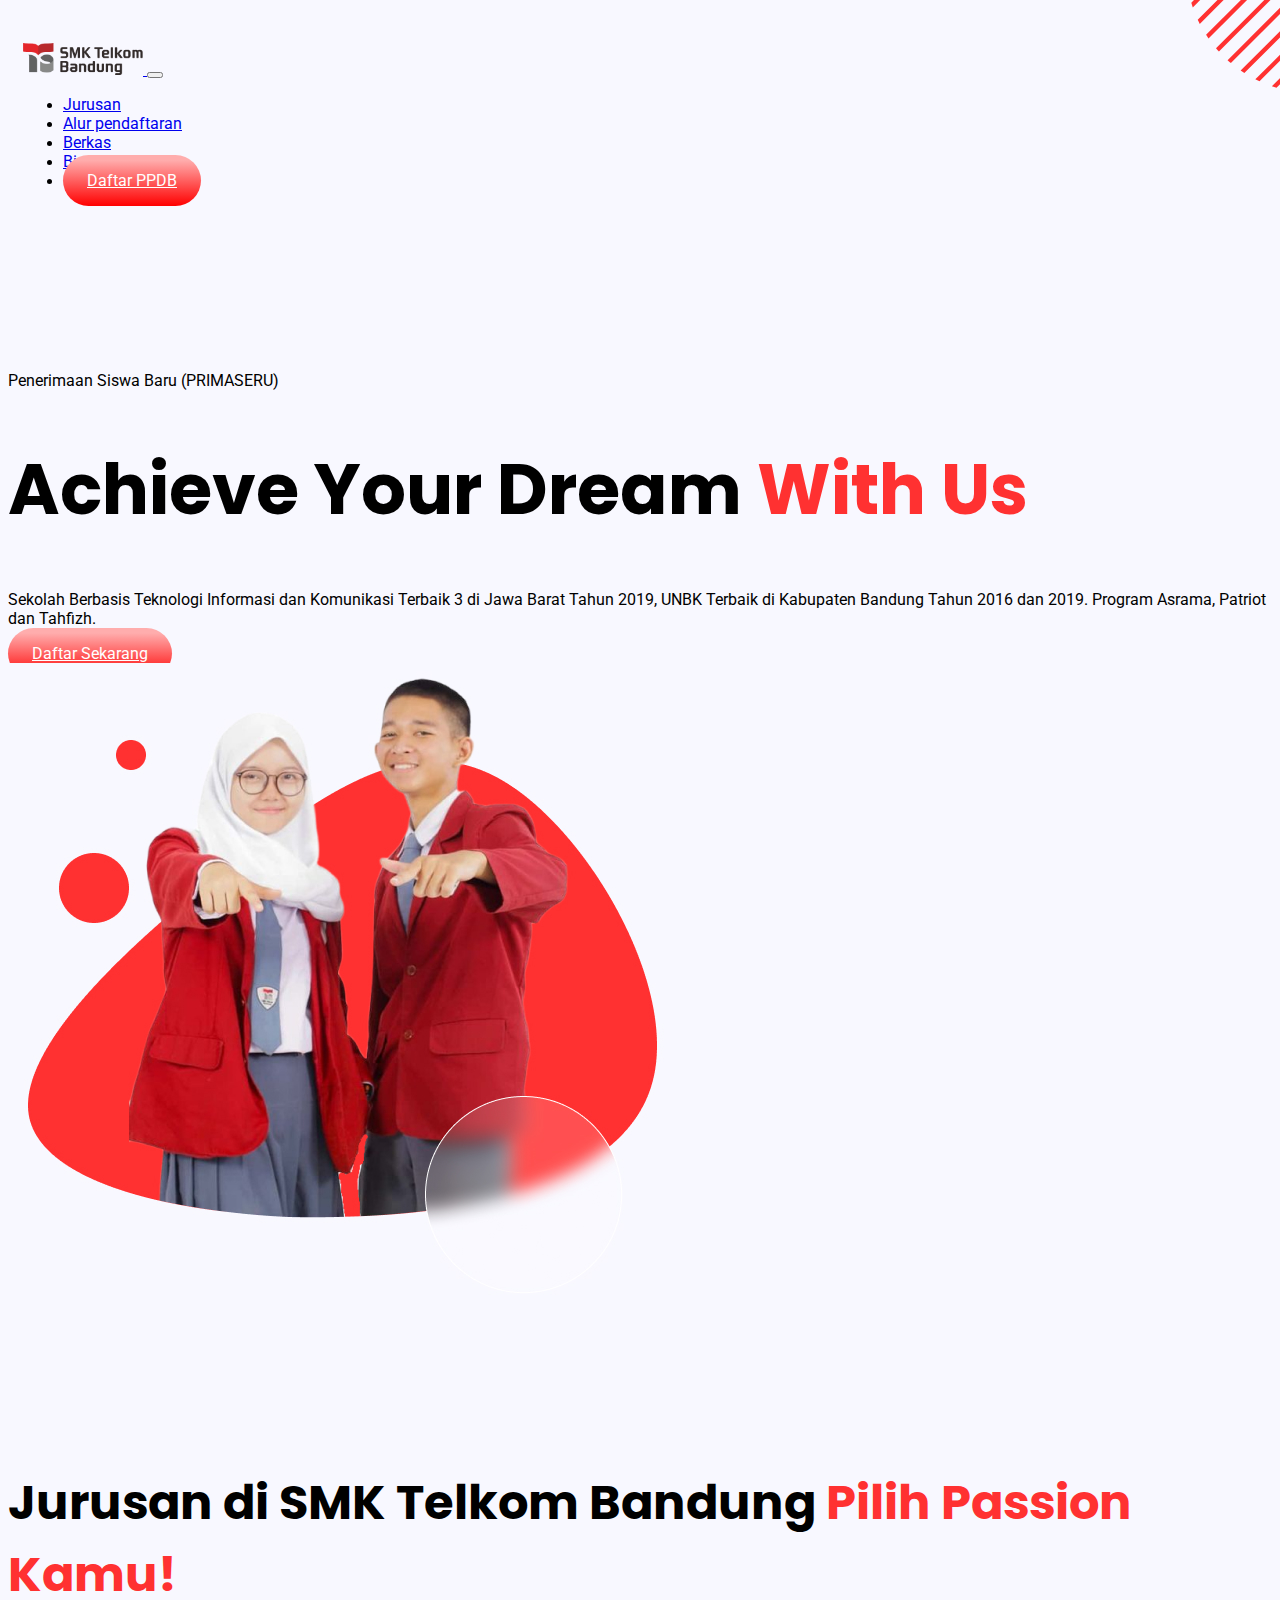
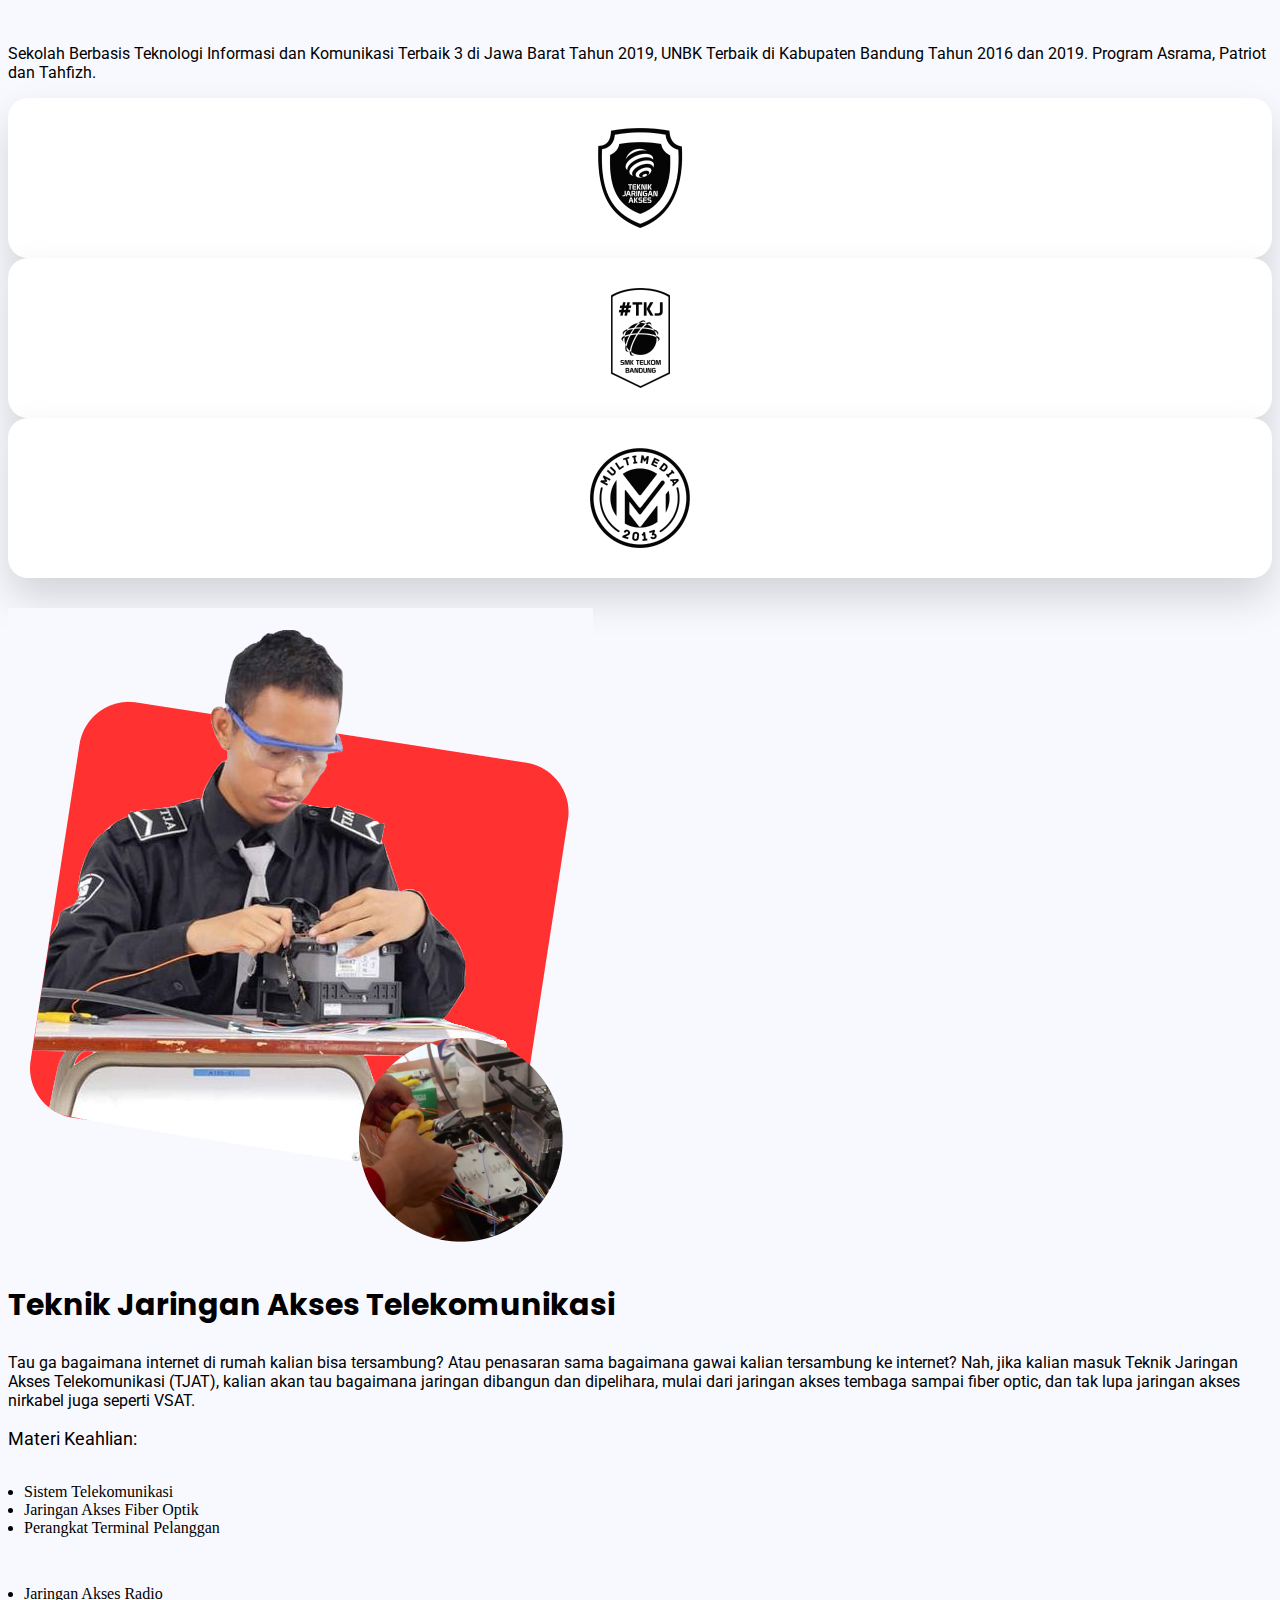
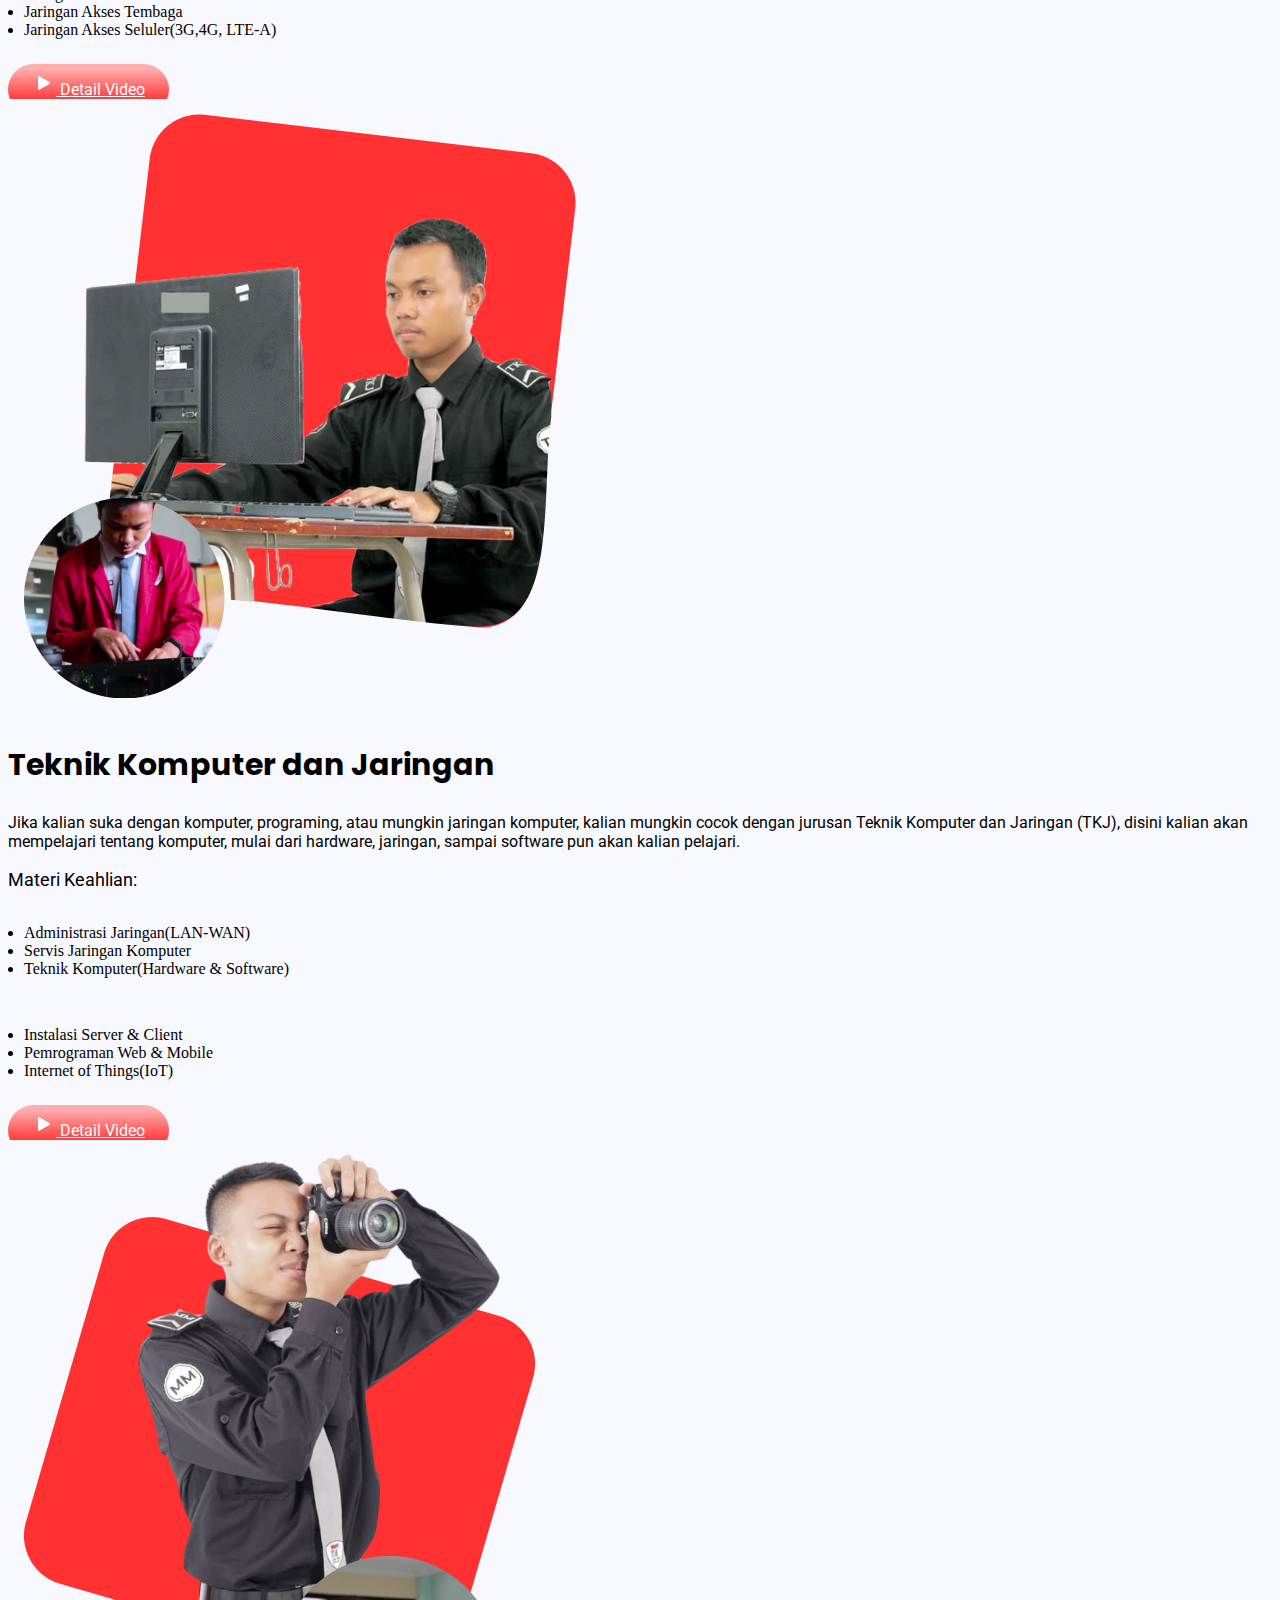
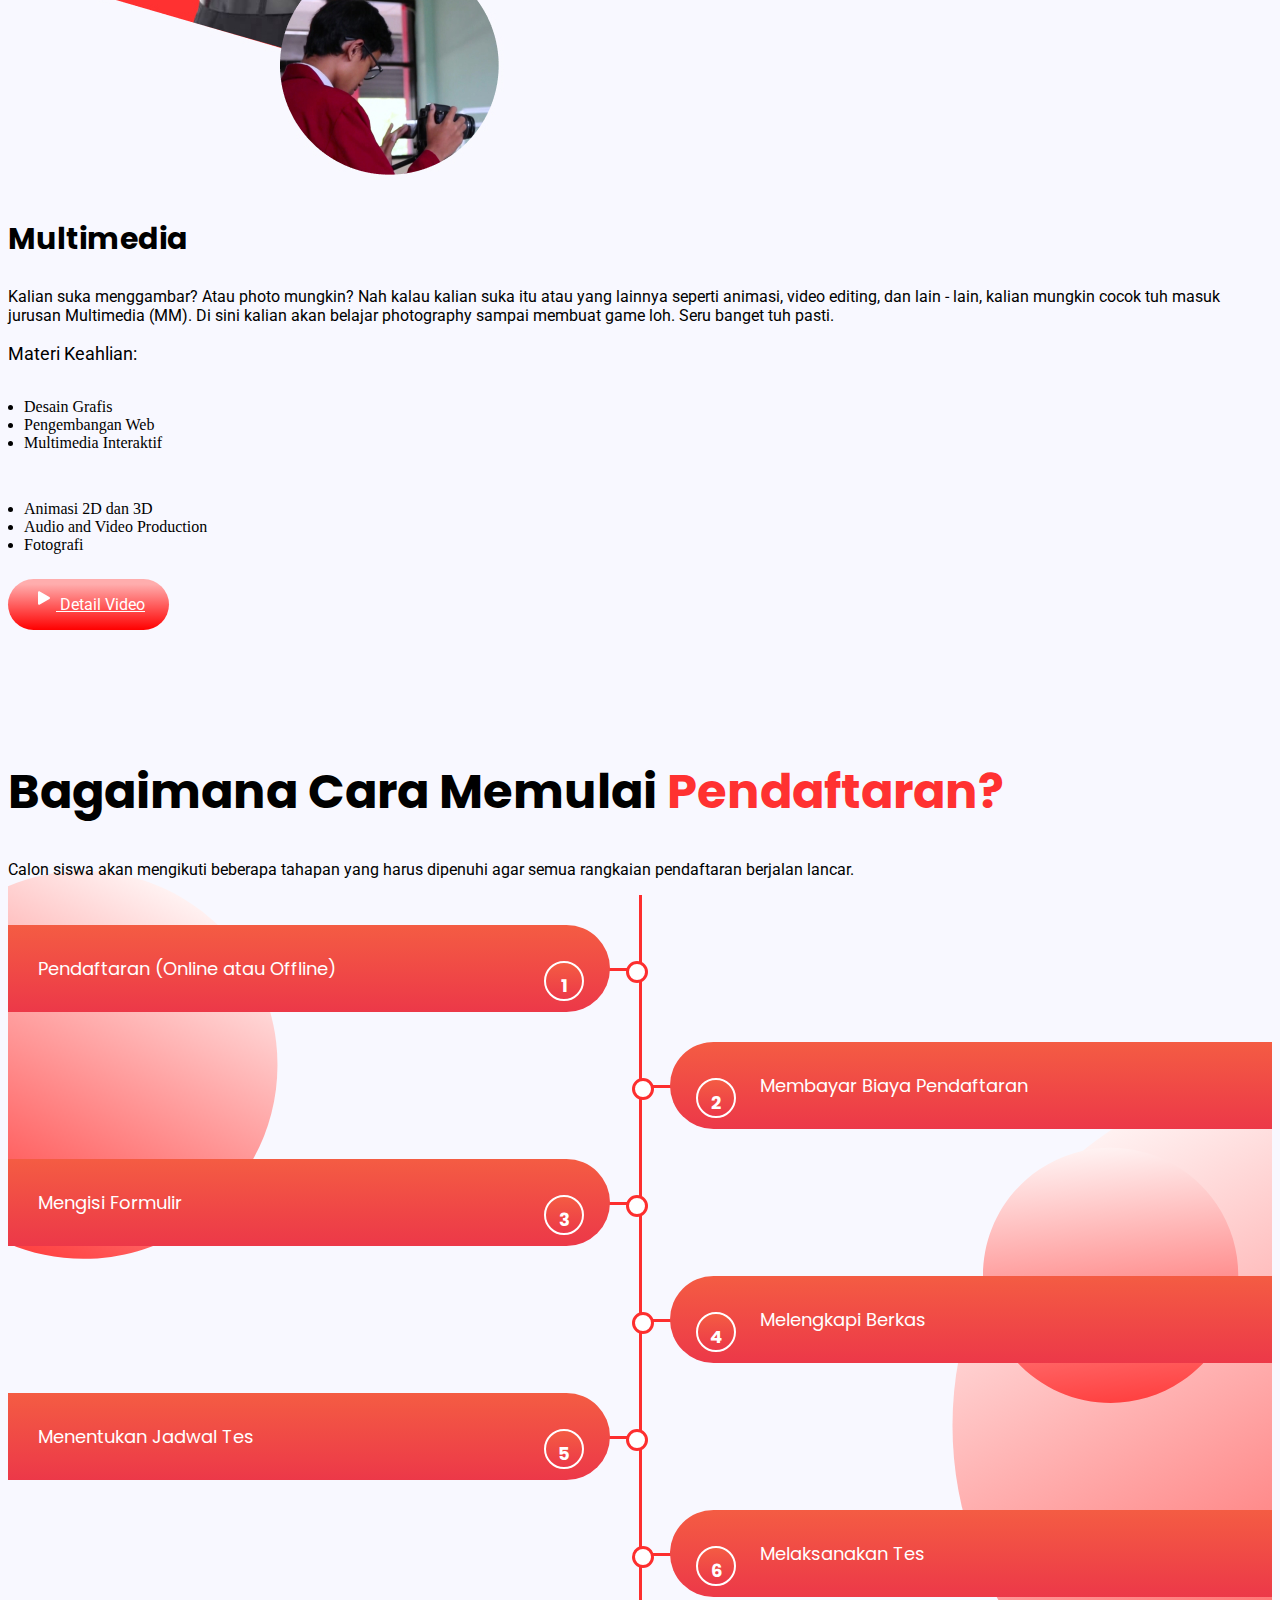
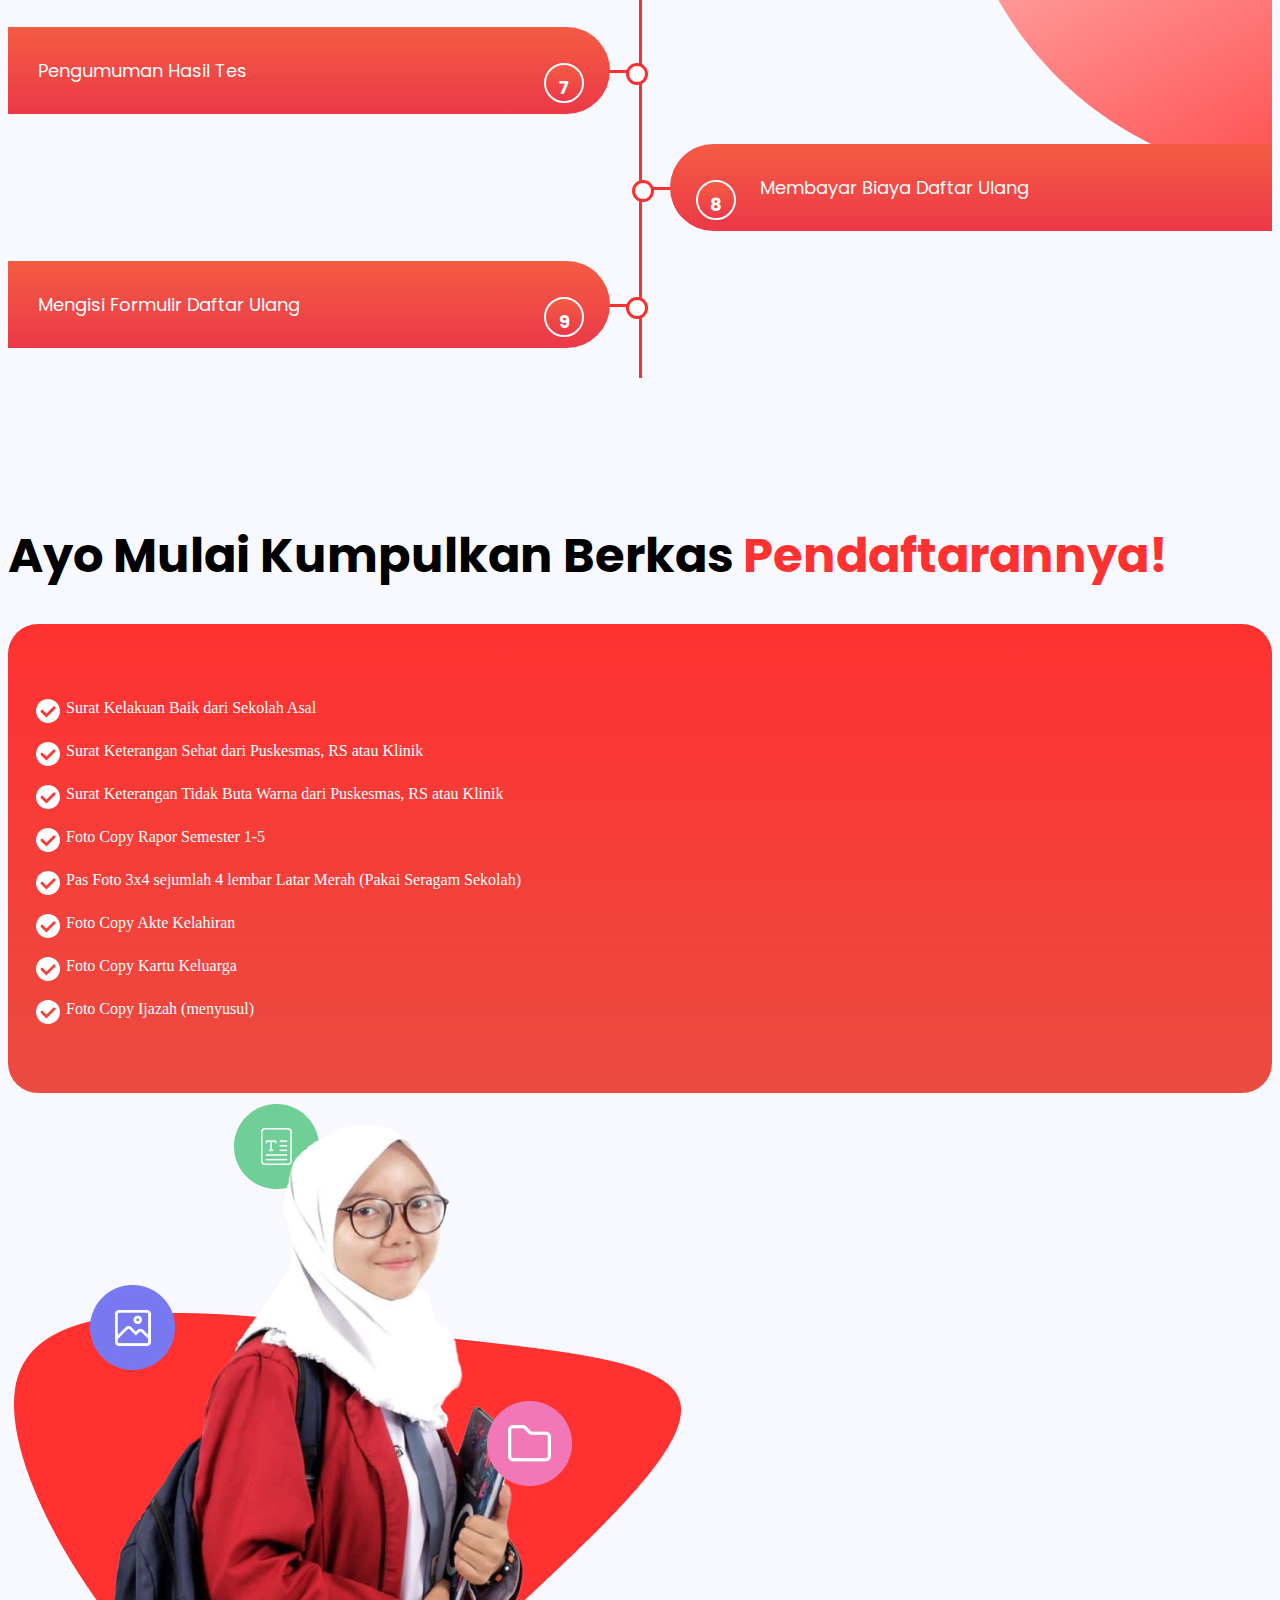
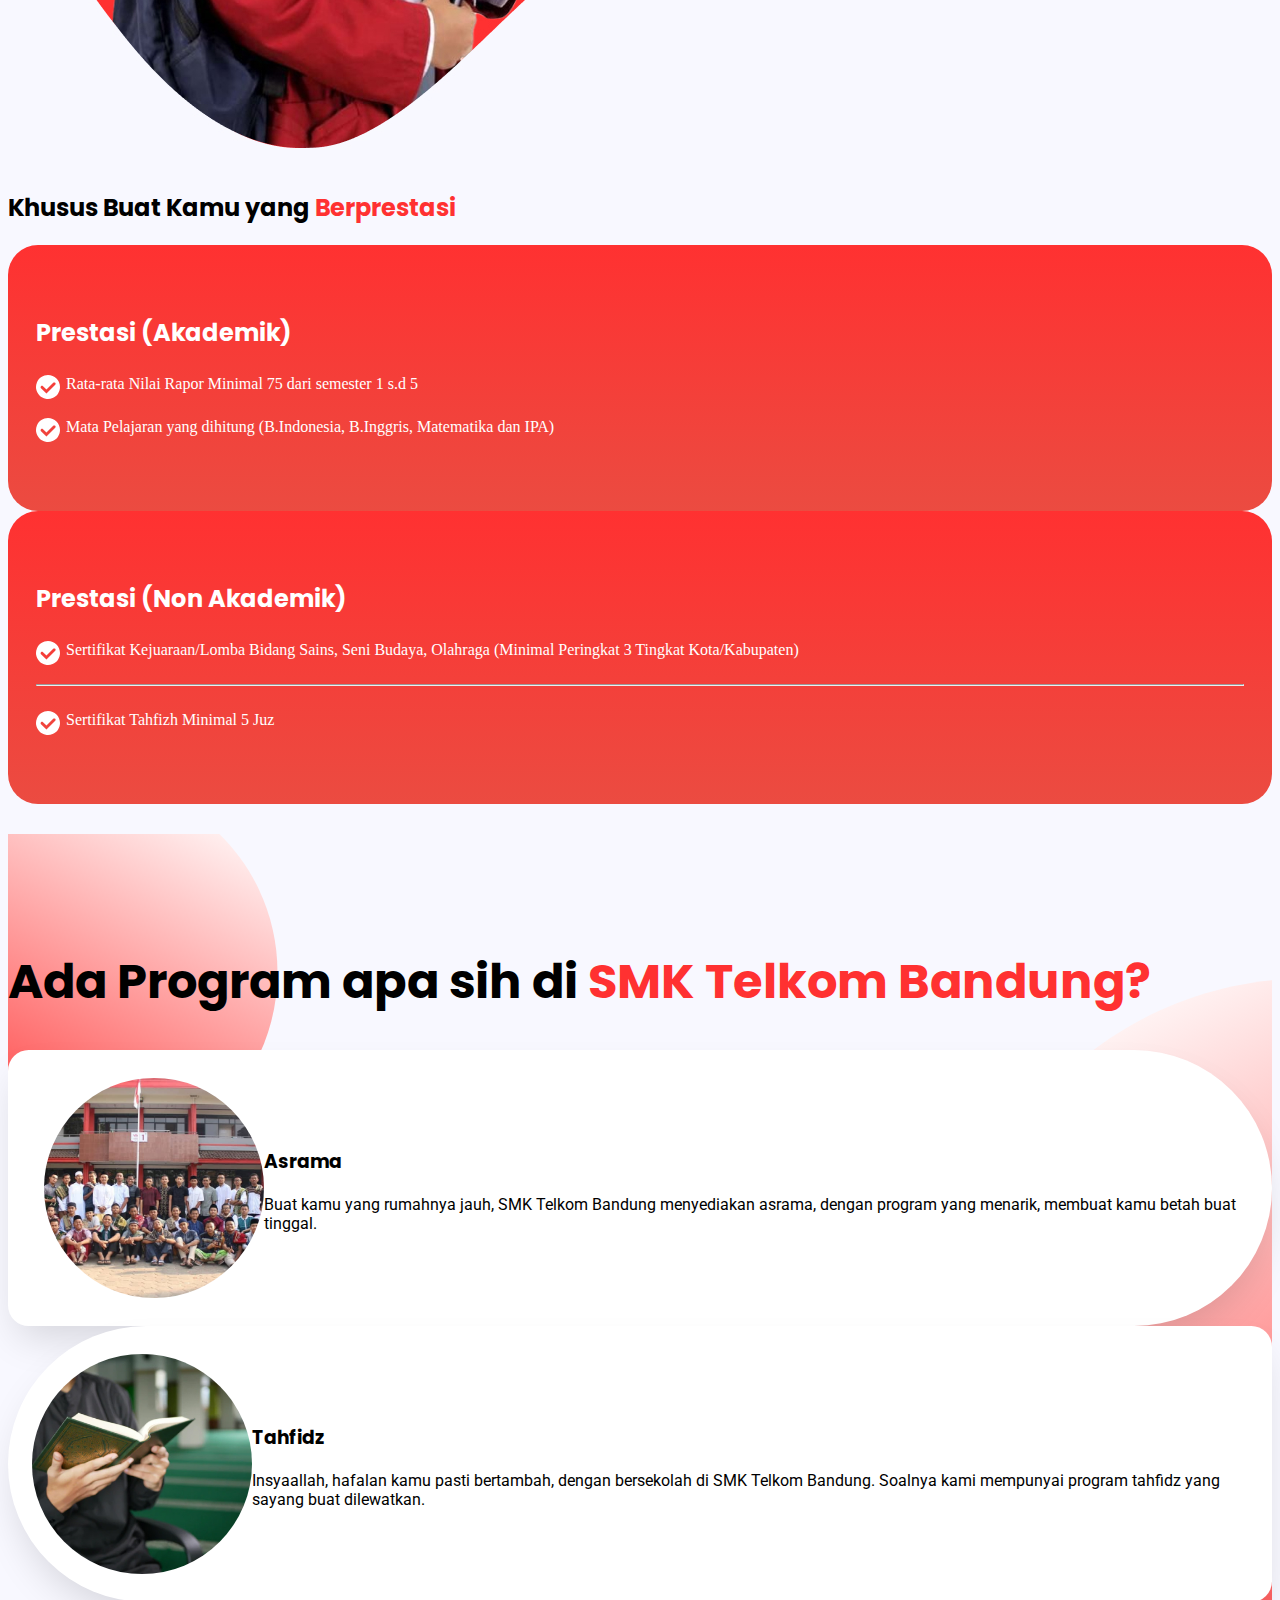
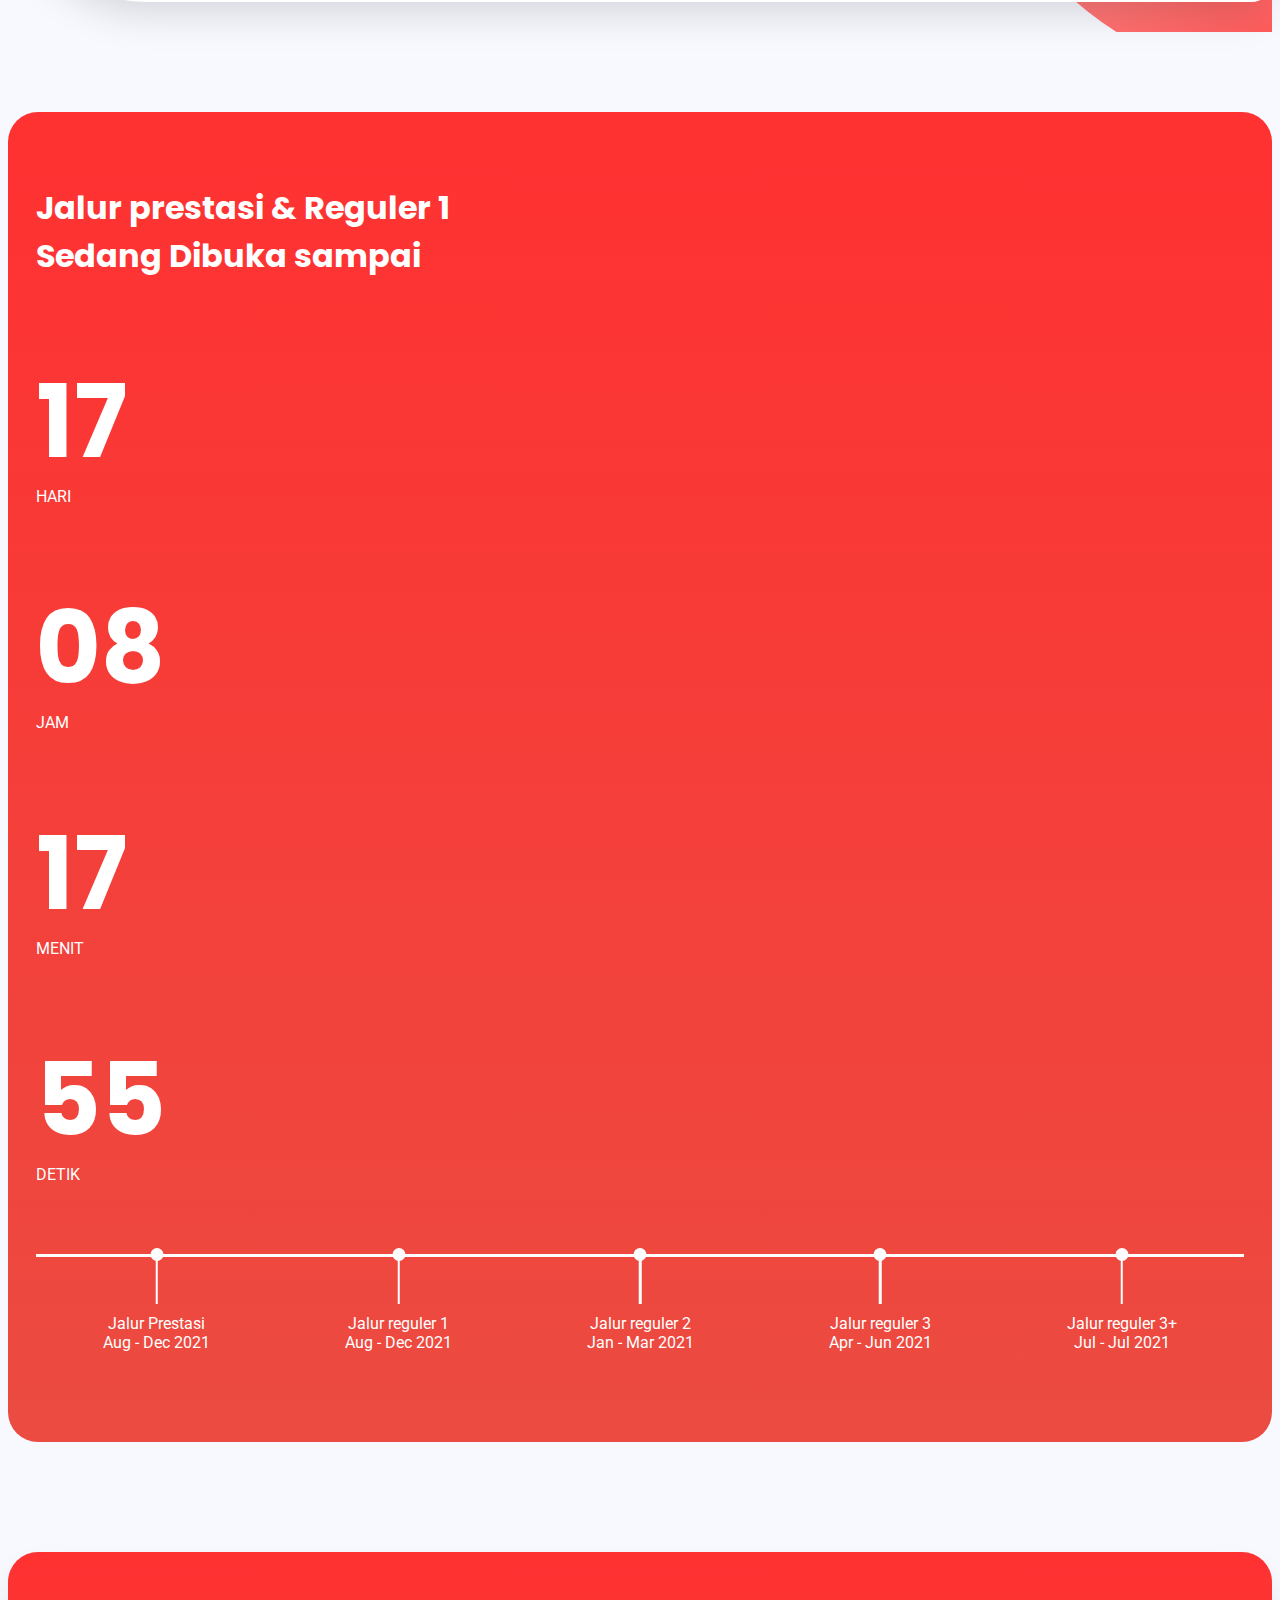
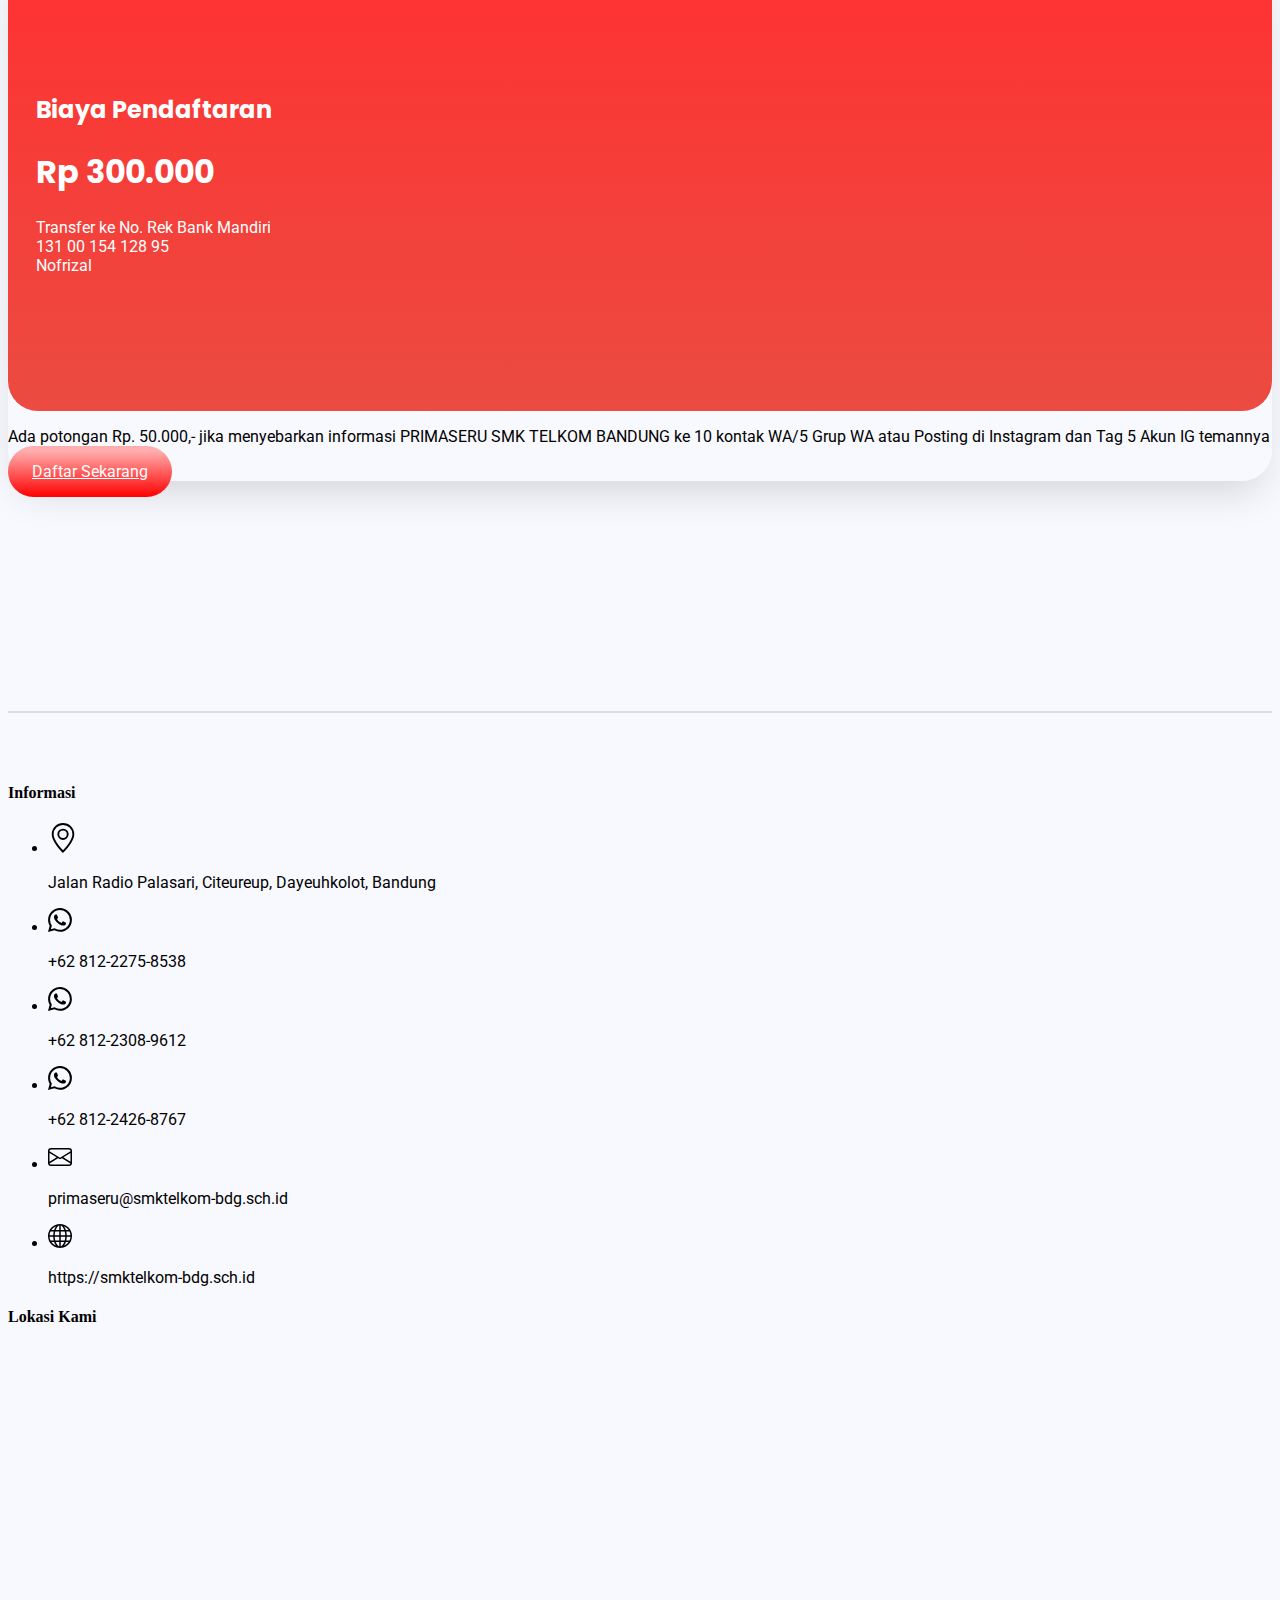
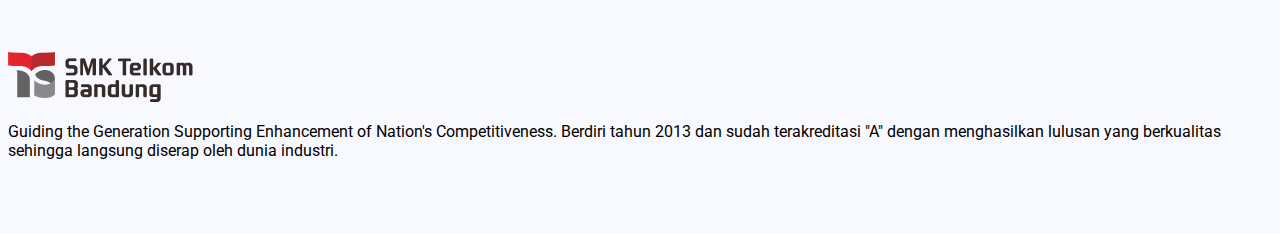
==== index.html @ 1e6db485 "First commit" ====
<!DOCTYPE html>
<html lang="en">
<head>
    <meta charset="UTF-8">
    <meta http-equiv="X-UA-Compatible" content="IE=edge">
    <meta name="viewport" content="width=device-width, initial-scale=1.0">
    <!-- CSS links -->
    <link rel="stylesheet" href="https://cdn.jsdelivr.net/npm/bootstrap@4.6.0/dist/css/bootstrap.min.css" integrity="sha384-B0vP5xmATw1+K9KRQjQERJvTumQW0nPEzvF6L/Z6nronJ3oUOFUFpCjEUQouq2+l" crossorigin="anonymous">
    <link rel="stylesheet" href="css/main.css">
    <link rel="stylesheet" href="css/index.css">
    <!-- Font links -->
    <link rel="preconnect" href="https://fonts.googleapis.com">
    <link rel="preconnect" href="https://fonts.gstatic.com" crossorigin>
    <link href="https://fonts.googleapis.com/css2?family=Poppins:wght@400;700&family=Roboto:wght@400;500;700&display=swap" rel="stylesheet">

    <title>PRIMASERU | SMK-TEL BDG</title>
</head>
<body>
    
    <!-- NAVBAR -->
    <nav class="navbar navbar-expand-lg navbar-light fixed-top">
        <div class="container">
            <a class="navbar-brand" href="#">
                <img src="images/logo.png" width="120" alt="">
            </a>
            <button class="navbar-toggler" type="button" data-toggle="collapse" data-target="#navbarNav" aria-controls="navbarNav" aria-expanded="false" aria-label="Toggle navigation">
                <span class="navbar-toggler-icon"></span>
            </button>
            <div class="collapse navbar-collapse" id="navbarNav">
                <ul class="navbar-nav ml-auto align-items-center">
                    <li class="nav-item">
                        <a class="nav-link" href="#section-2">Jurusan</a>
                    </li>
                    <li class="nav-item">
                        <a class="nav-link" href="#section-4">Alur pendaftaran</a>
                    </li>
                    <li class="nav-item">
                        <a class="nav-link" href="#section-5">Berkas</a>
                    </li>
                    <li class="nav-item">
                        <a class="nav-link" href="#section-8">Biaya</a>
                    </li>
                    <li class="nav-item">
                        <a class="nav-link my-btn-primary py-2 px-3 text-white" href="pendaftaran.html">Daftar PPDB</a>
                    </li>
                </ul>
            </div>
        </div>
    </nav>

    <!-- END NAVBAR -->
    <main>
        <!-- HERO -->
        <header class="hero">
            <div class="container">
                <div class="row justify-content-center align-items-center text-center text-lg-left">
                    <div class="col-lg-6 col-md-10">
                        <span>Penerimaan Siswa Baru (PRIMASERU)</span>
                        <h1 class="font-weight-bold">Achieve Your Dream <span class="red-text">With Us</span></h1>
                        <p class="mb-5 mt-3">Sekolah Berbasis Teknologi Informasi dan Komunikasi Terbaik 3 di Jawa Barat Tahun 2019, UNBK Terbaik di Kabupaten Bandung Tahun 2016 dan 2019. Program Asrama, Patriot dan Tahfizh.</p>
                        <a href="pendaftaran.html" class="my-btn-primary">Daftar Sekarang</a>
                    </div>
                    <div class="col-lg-6 col-md-10 mt-5 mt-lg-0">
                        <img class="w-100" src="images/hero-img.jpg" alt="">
                    </div>
                </div>
            </div>
        </header>
        <!-- END HERO -->
        <!-- SECTION 2 -->
        <section id="section-2">
            <div class="container">
                <div class="row justify-content-center align-items-end">
                    <div class="col-lg-6 col-md-10">
                        <h1 class="heading-section mb-3">Jurusan di SMK Telkom Bandung <span class="red-text">Pilih Passion Kamu!</span></h1>
                        <p  class="mb-5 mb-lg-0">Sekolah Berbasis Teknologi Informasi dan Komunikasi Terbaik 3 di Jawa Barat Tahun 2019, UNBK Terbaik di Kabupaten Bandung Tahun 2016 dan 2019. Program Asrama, Patriot dan Tahfizh.</p>
                    </div>

                    <div class="col-lg-6 col-md-10">
                        <div class="row">
                            <div class="col-4">
                                <div class="box-jurusan">
                                    <img src="images/logo-tjat.png" alt="">
                                </div>
                            </div>
                            <div class="col-4">
                                <div class="box-jurusan">
                                    <img src="images/logo-tkj.png" alt="">
                                </div>
                            </div>
                            <div class="col-4">
                                <div class="box-jurusan">
                                    <img src="images/logo-mm.png" alt="">
                                </div>
                            </div>
                        </div>
                    </div>
                </div>
            </div>
        </section>
        <!-- END SECTION 2 -->
        <!-- SECTION 3 -->
        <section id="section-3">
            <div class="container">

                <div class="row align-items-center my-5 py-5 my-lg-4 py-lg-4 justify-content-center">
                    <div class="col-lg-6 col-md-10 order-lg-2 mb-3">
                        <img src="images/tjat.jpg" class="w-100" alt="">
                    </div>
                    <div class="col-lg-6 col-md-10 order-lg-1">
                        <article>
                            <h2 class="font-weight-bold">Teknik Jaringan Akses Telekomunikasi</h2>
                            <p>Tau ga bagaimana internet di rumah kalian bisa tersambung? Atau penasaran sama bagaimana gawai kalian tersambung ke internet? Nah, jika kalian masuk Teknik Jaringan Akses Telekomunikasi (TJAT), kalian akan tau bagaimana jaringan dibangun dan dipelihara, mulai dari jaringan akses tembaga sampai fiber optic, dan tak lupa jaringan akses nirkabel juga seperti VSAT.</p>
                            <p class="fs-md">Materi Keahlian:</p>
                            <div class="d-flex mb-4 flex-column flex-md-row justify-content-between">
                                <ul class="mb-0 py-0">
                                    <li>Sistem Telekomunikasi</li>
                                    <li>Jaringan Akses Fiber Optik</li>
                                    <li>Perangkat Terminal Pelanggan</li>
                                </ul>
                                <ul class="pt-0">
                                    <li>Jaringan Akses Radio</li>
                                    <li>Jaringan Akses Tembaga</li>
                                    <li>Jaringan Akses Seluler(3G,4G, LTE-A)</li>
                                </ul>
                            </div>
                            <a href="#" class="my-btn-primary ">
                                <svg xmlns="http://www.w3.org/2000/svg" width="24" height="24" fill="currentColor" class="bi bi-play-fill" viewBox="0 0 16 16">
                                    <path d="m11.596 8.697-6.363 3.692c-.54.313-1.233-.066-1.233-.697V4.308c0-.63.692-1.01 1.233-.696l6.363 3.692a.802.802 0 0 1 0 1.393z"/>
                                </svg>
                                Detail Video
                            </a>
                        </article>
                    </div>
                </div>

                <div class="row align-items-center my-5 py-5 my-lg-4 py-lg-4 my-lg- justify-content-center">
                    <div class="col-lg-6 col-md-10 mb-3">
                        <img src="images/tkj.jpg" class="w-100" alt="">
                    </div>
                    <div class="col-lg-6 col-md-10">
                        <article>
                            <h2 class="font-weight-bold">Teknik Komputer dan Jaringan</h2>
                            <p>Jika kalian suka dengan komputer, programing, atau mungkin jaringan komputer, kalian mungkin cocok dengan jurusan Teknik Komputer dan Jaringan (TKJ), disini kalian akan mempelajari tentang komputer, mulai dari hardware, jaringan, sampai software pun akan kalian pelajari.</p>
                            <p class="fs-md">Materi Keahlian:</p>
                            <div class="d-flex mb-4 flex-column flex-md-row justify-content-between">
                                <ul class="mb-0 py-0">
                                    <li>Administrasi Jaringan(LAN-WAN)</li>
                                    <li>Servis Jaringan Komputer</li>
                                    <li>Teknik Komputer(Hardware & Software)</li>
                                </ul>
                                <ul class="pt-0">
                                    <li>Instalasi Server & Client</li>
                                    <li>Pemrograman Web & Mobile</li>
                                    <li>Internet of Things(IoT)</li>
                                </ul>
                            </div>
                            <a href="#" class="my-btn-primary ">
                                <svg xmlns="http://www.w3.org/2000/svg" width="24" height="24" fill="currentColor" class="bi bi-play-fill" viewBox="0 0 16 16">
                                    <path d="m11.596 8.697-6.363 3.692c-.54.313-1.233-.066-1.233-.697V4.308c0-.63.692-1.01 1.233-.696l6.363 3.692a.802.802 0 0 1 0 1.393z"/>
                                </svg>
                                Detail Video
                            </a>
                        </article>
                    </div>
                </div>

                <div class="row align-items-center my-5 py-5 my-lg-4 py-lg-4 my-lg- justify-content-center">
                    <div class="col-lg-6 col-md-10 order-lg-2 mb-3">
                        <img src="images/multimedia.jpg" class="w-100" alt="">
                    </div>
                    <div class="col-lg-6 col-md-10 order-lg-1">
                        <article>
                            <h2 class="font-weight-bold">Multimedia</h2>
                            <p>Kalian suka menggambar? Atau photo mungkin? Nah kalau kalian suka itu atau yang lainnya seperti animasi, video editing, dan lain - lain, kalian mungkin cocok tuh masuk jurusan Multimedia (MM). Di sini kalian akan belajar photography sampai membuat game loh. Seru banget tuh pasti.</p>
                            <p class="fs-md">Materi Keahlian:</p>
                            <div class="d-flex mb-4 flex-column flex-md-row justify-content-between">
                                <ul class="mb-0 py-0">
                                    <li>Desain Grafis</li>
                                    <li>Pengembangan Web</li>
                                    <li>Multimedia Interaktif</li>
                                </ul>
                                <ul class="pt-0">
                                    <li>Animasi 2D dan 3D</li>
                                    <li>Audio and Video Production</li>
                                    <li>Fotografi</li>
                                </ul>
                            </div>
                            <a href="#" class="my-btn-primary ">
                                <svg xmlns="http://www.w3.org/2000/svg" width="24" height="24" fill="currentColor" class="bi bi-play-fill" viewBox="0 0 16 16">
                                    <path d="m11.596 8.697-6.363 3.692c-.54.313-1.233-.066-1.233-.697V4.308c0-.63.692-1.01 1.233-.696l6.363 3.692a.802.802 0 0 1 0 1.393z"/>
                                </svg>
                                Detail Video
                            </a>
                        </article>
                    </div>
                </div>
            </div>
        </section>
        <!-- END SECTION 3 -->

        <!-- SECTION 4 -->
        <section id="section-4">
            <div class="container">
                <div class="row">
                    <div class="col-lg-6 col-md-10 mx-auto mx-lg-0">
                        <h1 class="heading-section mb-3">Bagaimana Cara  Memulai <span class="red-text">Pendaftaran?</span></h1>
                        <p class="mb-5">Calon siswa akan mengikuti beberapa tahapan yang harus dipenuhi agar semua rangkaian pendaftaran berjalan lancar.</p>
                    </div>
                </div>

                <div class="row justify-content-center">
                    <div class="col-lg-12 col-12">
                        <div class="timeline">
                            <div class="container-tl left">
                                <h1 class="icon">1</h1>
                                <div class="content">
                                <h2>Pendaftaran (Online atau Offline)</h2>
                                </div>
                            </div>
                            <div class="container-tl right">
                                <h1 class="icon">2</h1>
                                <div class="content">
                                    <h2>Membayar Biaya Pendaftaran</h2>
                                </div>
                            </div>
                            <div class="container-tl left">
                                <h1 class="icon">3</h1>
                                <div class="content">
                                <h2>Mengisi Formulir</h2>
                                </div>
                            </div>
                            <div class="container-tl right">
                                <h1 class="icon">4</h1>
                                <div class="content">
                                    <h2>Melengkapi Berkas</h2>
                                </div>
                            </div>
                            <div class="container-tl left">
                                <h1 class="icon">5</h1>
                                <div class="content">
                                <h2>Menentukan Jadwal Tes</h2>
                                </div>
                            </div>
                            <div class="container-tl right">
                                <h1 class="icon">6</h1>
                                <div class="content">
                                    <h2>Melaksanakan Tes</h2>
                                </div>
                            </div>
                            <div class="container-tl left">
                                <h1 class="icon">7</h1>
                                <div class="content">
                                <h2>Pengumuman Hasil Tes</h2>
                                </div>
                            </div>
                            <div class="container-tl right">
                                <h1 class="icon">8</h1>
                                <div class="content">
                                    <h2>Membayar Biaya Daftar Ulang</h2>
                                </div>
                            </div>
                            <div class="container-tl left">
                                <h1 class="icon">9</h1>
                                <div class="content">
                                    <h2>Mengisi Formulir Daftar Ulang</h2>
                                </div>
                            </div>
                        </div>
                    </div>
                </div>
            </div>
        </section>
        <!-- END SECTION 4 -->
        <!-- SECTION 5 -->
        <section id="section-5">
            <div class="container">
                <div class="row ">
                    <div class="col-lg-7 col-md-10 mx-auto mx-lg-0">
                        <h1 class="heading-section mb-5">Ayo Mulai Kumpulkan Berkas <span class="red-text">Pendaftarannya!</span></h1>
                    </div>
                </div>
                <div class="row justify-content-center align-items-center">
                    <div class="col-lg-5 col-md-10">
                        <div class="card-berkas card-red-gradient">
                            <ul>
                                <li>Surat Kelakuan Baik dari Sekolah Asal</li>
                                <li>Surat Keterangan Sehat dari Puskesmas, RS atau Klinik</li>
                                <li>Surat Keterangan Tidak Buta Warna dari Puskesmas, RS atau Klinik</li>
                                <li>Foto Copy Rapor Semester 1-5</li>
                                <li>Pas Foto 3x4 sejumlah 4 lembar Latar Merah (Pakai Seragam Sekolah)</li>
                                <li>Foto Copy Akte Kelahiran</li>
                                <li>Foto Copy Kartu Keluarga</li>
                                <li>Foto Copy Ijazah (menyusul)</li>
                            </ul>
                        </div>
                    </div>
                    <div class="col-lg-7 col-md-10 pl-lg-5 d-none d-lg-block">
                        <img src="images/berkas-section.jpg" class="w-100" alt="">
                    </div>
                </div>

                <div class="row mt-5 pt-5 mb-4">
                    <div class="col-lg-6 col-md-10 mx-auto mx-lg-0">
                        <h2 class="font-weight-bold mb-5">Khusus Buat Kamu yang <span class="red-text">Berprestasi</span></h2>
                    </div>
                </div>
                <div class="row align-self-stretch justify-content-center position-relative">
                    <img src="images/pattern-3.svg" class="pattern-section-5" alt="">
                    <div class="col-lg-6 col-md-10 mb-4 mb-lg-0 ">
                        <div class="card-berkas card-red-gradient">
                            <h2>Prestasi (Akademik)</h2>
                            <ul>
                                <li>Rata-rata Nilai Rapor Minimal 75 dari semester 1 s.d 5</li>
                                <li>Mata Pelajaran yang dihitung (B.Indonesia, B.Inggris, Matematika dan IPA)</li>
                            </ul>
                        </div>
                    </div>
                    <div class="col-lg-6 col-md-10">
                        <div class="card-berkas card-red-gradient">
                            <h2>Prestasi (Non Akademik)</h2>
                            <ul>
                                <li>Sertifikat Kejuaraan/Lomba Bidang Sains, Seni Budaya, Olahraga (Minimal Peringkat 3 Tingkat Kota/Kabupaten)</li>
                                <hr>
                                <li>Sertifikat Tahfizh Minimal 5 Juz</li>
                            </ul>
                        </div>
                    </div>
                </div>
            </div>
        </section>
        <!-- END SECTION 5 -->

        <!-- SECTION 6 -->
        <section id="section-6">
            <div class="container">
                <div class="row ">
                    <div class="col-lg-6 col-md-10 mx-auto mx-lg-0">
                        <h1 class="heading-section">Ada Program apa sih di <span class="red-text">SMK Telkom Bandung?</span></h1>
                    </div>
                </div>
                <div class="row ">
                    <div class="col-lg-8 col-md-12">
                        <div class="card-program my-4">
                            <img src="images/asrama.jpg" class="mb-4 mb-md-0 order-md-2" alt="">
                            <div class="pr-4">
                                <h3 class="font-weight-bold order-md-1">Asrama</h3>
                                <p>Buat kamu yang rumahnya jauh, SMK Telkom Bandung menyediakan asrama, dengan program yang menarik, membuat kamu betah buat tinggal.</p>
                            </div>
                        </div>
                    </div>

                    <div class="col-lg-8 col-md-12 ml-auto">
                        <div class="card-program my-4 right">
                            <img src="images/tahfidz.jpg" class="mb-4 mb-md-0" alt="">
                            <div class="pl-4">
                                <h3 class="font-weight-bold">Tahfidz</h3>
                                <p>Insyaallah, hafalan kamu pasti bertambah, dengan bersekolah di SMK Telkom Bandung. Soalnya kami mempunyai program tahfidz yang sayang buat dilewatkan.</p>
                            </div>
                        </div>
                    </div>
                </div>
            </div>
        </section>
        <!-- END SECTION 6 -->

        <!-- END SECTION 7 -->
        <section id="section-7">
            <div class="container">
                <div class="row justify-content-center">
                    <div class="col-12">
                        <div class="card-red-gradient box-countdown text-center">
                            <h1 class="font-weight-bold mb-5">Jalur prestasi & Reguler 1 <br> Sedang Dibuka sampai</h1>
                            <div class="countdown d-flex justify-content-center">
                                <div class="flex mx-3 mx-md-4 text-center">
                                    <h1 class="mb-1">17</h1>
                                    <span>HARI</span>
                                </div>
                                <div class="flex mx-3 mx-md-4 text-center">
                                    <h1 class="mb-1">08</h1>
                                    <span>JAM</span>
                                </div>
                                <div class="flex mx-3 mx-md-4 text-center">
                                    <h1 class="mb-1">17</h1>
                                    <span>MENIT</span>
                                </div>
                                <div class="flex mx-3 mx-md-4 text-center">
                                    <h1 class="mb-1">55</h1>
                                    <span>DETIK</span>
                                </div>
                            </div>
                            <!-- Jadwal pendaftaran -->
                            <div class="timeline-hr">
                                <div class="container-tl-hr">
                                    
                                    <div class="content">
                                        <p>Jalur Prestasi</p>
                                        <p>Aug - Dec 2021</p>
                                    </div>
                                </div>
                                <div class="container-tl-hr">
                                    
                                    <div class="content">
                                        <p>Jalur reguler 1</p>
                                        <p>Aug - Dec 2021</p>
                                    </div>
                                </div>
                                <div class="container-tl-hr">
                                    
                                    <div class="content">
                                        <p>Jalur reguler 2</p>
                                        <p>Jan - Mar 2021</p>
                                    </div>
                                </div>
                                <div class="container-tl-hr">
                                    
                                    <div class="content">
                                        <p>Jalur reguler 3</p>
                                        <p>Apr - Jun 2021</p>
                                    </div>
                                </div>
                                <div class="container-tl-hr">
                                    
                                    <div class="content">
                                        <p>Jalur reguler 3+</p>
                                        <p>Jul - Jul 2021</p>
                                    </div>
                                </div>
                            </div>
                        </div>
                    </div>
                </div>
            </div>
        </section>
        <!-- END SECTION 7 -->
        <!-- SECTION 8 -->
        <section id="section-8">
            <div class="container">
                <div class="row justify-content-center">
                    <div class="col-lg-10 col-md-12 p-4 bg-white wrapper-biaya">
                        <div class="row align-items-center">
                            <div class="col-md-6">
                                <div class="card-red-gradient text-center card-biaya">
                                    <h2 class="font-weight-bold">Biaya Pendaftaran</h2>
                                    <h1 class="font-weight-bold mb-4">Rp 300.000</h1>
                                    <p>Transfer ke No. Rek Bank Mandiri <br> 131 00 154 128 95 <br> Nofrizal</p>
                                </div>
                            </div>
                            <div class="col-md-6 text-center py-5">
                                <p class="mb-4">Ada potongan Rp. 50.000,- jika menyebarkan informasi PRIMASERU SMK TELKOM BANDUNG ke 10 kontak WA/5 Grup WA atau Posting di Instagram dan Tag 5 Akun IG temannya</p>
                                <a href="pendaftaran.html" class="my-btn-primary">Daftar Sekarang</a>
                            </div>
                        </div>
                    </div>
                </div>
            </div>
        </section>
        <!-- END SECTION 8 -->
    </main>
    <footer>
        <div class="container">
            <div class="row">
                <div class="col-lg-4 col-md-6 mb-4 mb-md-0 order-lg-2">
                    <h4>Informasi</h4>
                    <ul class="p-0">
                        <li class="d-flex my-3">
                            <svg xmlns="http://www.w3.org/2000/svg" width="30" height="30" fill="currentColor" class="bi bi-geo-alt" viewBox="0 0 16 16">
                                <path d="M12.166 8.94c-.524 1.062-1.234 2.12-1.96 3.07A31.493 31.493 0 0 1 8 14.58a31.481 31.481 0 0 1-2.206-2.57c-.726-.95-1.436-2.008-1.96-3.07C3.304 7.867 3 6.862 3 6a5 5 0 0 1 10 0c0 .862-.305 1.867-.834 2.94zM8 16s6-5.686 6-10A6 6 0 0 0 2 6c0 4.314 6 10 6 10z"/>
                                <path d="M8 8a2 2 0 1 1 0-4 2 2 0 0 1 0 4zm0 1a3 3 0 1 0 0-6 3 3 0 0 0 0 6z"/>
                            </svg>
                            <p class="pl-2 m-0">Jalan Radio Palasari, Citeureup, Dayeuhkolot, Bandung</p>
                        </li>
                        <li class="d-flex my-3">
                            <svg xmlns="http://www.w3.org/2000/svg" width="24" height="24" fill="currentColor" class="bi bi-whatsapp" viewBox="0 0 16 16">
                                <path d="M13.601 2.326A7.854 7.854 0 0 0 7.994 0C3.627 0 .068 3.558.064 7.926c0 1.399.366 2.76 1.057 3.965L0 16l4.204-1.102a7.933 7.933 0 0 0 3.79.965h.004c4.368 0 7.926-3.558 7.93-7.93A7.898 7.898 0 0 0 13.6 2.326zM7.994 14.521a6.573 6.573 0 0 1-3.356-.92l-.24-.144-2.494.654.666-2.433-.156-.251a6.56 6.56 0 0 1-1.007-3.505c0-3.626 2.957-6.584 6.591-6.584a6.56 6.56 0 0 1 4.66 1.931 6.557 6.557 0 0 1 1.928 4.66c-.004 3.639-2.961 6.592-6.592 6.592zm3.615-4.934c-.197-.099-1.17-.578-1.353-.646-.182-.065-.315-.099-.445.099-.133.197-.513.646-.627.775-.114.133-.232.148-.43.05-.197-.1-.836-.308-1.592-.985-.59-.525-.985-1.175-1.103-1.372-.114-.198-.011-.304.088-.403.087-.088.197-.232.296-.346.1-.114.133-.198.198-.33.065-.134.034-.248-.015-.347-.05-.099-.445-1.076-.612-1.47-.16-.389-.323-.335-.445-.34-.114-.007-.247-.007-.38-.007a.729.729 0 0 0-.529.247c-.182.198-.691.677-.691 1.654 0 .977.71 1.916.81 2.049.098.133 1.394 2.132 3.383 2.992.47.205.84.326 1.129.418.475.152.904.129 1.246.08.38-.058 1.171-.48 1.338-.943.164-.464.164-.86.114-.943-.049-.084-.182-.133-.38-.232z"/>
                            </svg>
                            <p class="pl-2 m-0">+62 812-2275-8538</p>
                        </li>
                        <li class="d-flex my-3">
                            <svg xmlns="http://www.w3.org/2000/svg" width="24" height="24" fill="currentColor" class="bi bi-whatsapp" viewBox="0 0 16 16">
                                <path d="M13.601 2.326A7.854 7.854 0 0 0 7.994 0C3.627 0 .068 3.558.064 7.926c0 1.399.366 2.76 1.057 3.965L0 16l4.204-1.102a7.933 7.933 0 0 0 3.79.965h.004c4.368 0 7.926-3.558 7.93-7.93A7.898 7.898 0 0 0 13.6 2.326zM7.994 14.521a6.573 6.573 0 0 1-3.356-.92l-.24-.144-2.494.654.666-2.433-.156-.251a6.56 6.56 0 0 1-1.007-3.505c0-3.626 2.957-6.584 6.591-6.584a6.56 6.56 0 0 1 4.66 1.931 6.557 6.557 0 0 1 1.928 4.66c-.004 3.639-2.961 6.592-6.592 6.592zm3.615-4.934c-.197-.099-1.17-.578-1.353-.646-.182-.065-.315-.099-.445.099-.133.197-.513.646-.627.775-.114.133-.232.148-.43.05-.197-.1-.836-.308-1.592-.985-.59-.525-.985-1.175-1.103-1.372-.114-.198-.011-.304.088-.403.087-.088.197-.232.296-.346.1-.114.133-.198.198-.33.065-.134.034-.248-.015-.347-.05-.099-.445-1.076-.612-1.47-.16-.389-.323-.335-.445-.34-.114-.007-.247-.007-.38-.007a.729.729 0 0 0-.529.247c-.182.198-.691.677-.691 1.654 0 .977.71 1.916.81 2.049.098.133 1.394 2.132 3.383 2.992.47.205.84.326 1.129.418.475.152.904.129 1.246.08.38-.058 1.171-.48 1.338-.943.164-.464.164-.86.114-.943-.049-.084-.182-.133-.38-.232z"/>
                            </svg>
                            <p class="pl-2 m-0">+62 812-2308-9612</p>
                        </li>
                        <li class="d-flex my-3">
                            <svg xmlns="http://www.w3.org/2000/svg" width="24" height="24" fill="currentColor" class="bi bi-whatsapp" viewBox="0 0 16 16">
                                <path d="M13.601 2.326A7.854 7.854 0 0 0 7.994 0C3.627 0 .068 3.558.064 7.926c0 1.399.366 2.76 1.057 3.965L0 16l4.204-1.102a7.933 7.933 0 0 0 3.79.965h.004c4.368 0 7.926-3.558 7.93-7.93A7.898 7.898 0 0 0 13.6 2.326zM7.994 14.521a6.573 6.573 0 0 1-3.356-.92l-.24-.144-2.494.654.666-2.433-.156-.251a6.56 6.56 0 0 1-1.007-3.505c0-3.626 2.957-6.584 6.591-6.584a6.56 6.56 0 0 1 4.66 1.931 6.557 6.557 0 0 1 1.928 4.66c-.004 3.639-2.961 6.592-6.592 6.592zm3.615-4.934c-.197-.099-1.17-.578-1.353-.646-.182-.065-.315-.099-.445.099-.133.197-.513.646-.627.775-.114.133-.232.148-.43.05-.197-.1-.836-.308-1.592-.985-.59-.525-.985-1.175-1.103-1.372-.114-.198-.011-.304.088-.403.087-.088.197-.232.296-.346.1-.114.133-.198.198-.33.065-.134.034-.248-.015-.347-.05-.099-.445-1.076-.612-1.47-.16-.389-.323-.335-.445-.34-.114-.007-.247-.007-.38-.007a.729.729 0 0 0-.529.247c-.182.198-.691.677-.691 1.654 0 .977.71 1.916.81 2.049.098.133 1.394 2.132 3.383 2.992.47.205.84.326 1.129.418.475.152.904.129 1.246.08.38-.058 1.171-.48 1.338-.943.164-.464.164-.86.114-.943-.049-.084-.182-.133-.38-.232z"/>
                            </svg>
                            <p class="pl-2 m-0">+62 812-2426-8767</p>
                        </li>
                        <li class="d-flex my-3">
                            <svg xmlns="http://www.w3.org/2000/svg" width="24" height="24" fill="currentColor" class="bi bi-envelope" viewBox="0 0 16 16">
                                <path d="M0 4a2 2 0 0 1 2-2h12a2 2 0 0 1 2 2v8a2 2 0 0 1-2 2H2a2 2 0 0 1-2-2V4zm2-1a1 1 0 0 0-1 1v.217l7 4.2 7-4.2V4a1 1 0 0 0-1-1H2zm13 2.383-4.758 2.855L15 11.114v-5.73zm-.034 6.878L9.271 8.82 8 9.583 6.728 8.82l-5.694 3.44A1 1 0 0 0 2 13h12a1 1 0 0 0 .966-.739zM1 11.114l4.758-2.876L1 5.383v5.73z"/>
                            </svg>
                            <p href="" class="pl-2 m-0">primaseru@smktelkom-bdg.sch.id</p>
                        </li>
                        <li class="d-flex my-3">
                            <svg xmlns="http://www.w3.org/2000/svg" width="24" height="24" fill="currentColor" class="bi bi-globe" viewBox="0 0 16 16">
                                <path d="M0 8a8 8 0 1 1 16 0A8 8 0 0 1 0 8zm7.5-6.923c-.67.204-1.335.82-1.887 1.855A7.97 7.97 0 0 0 5.145 4H7.5V1.077zM4.09 4a9.267 9.267 0 0 1 .64-1.539 6.7 6.7 0 0 1 .597-.933A7.025 7.025 0 0 0 2.255 4H4.09zm-.582 3.5c.03-.877.138-1.718.312-2.5H1.674a6.958 6.958 0 0 0-.656 2.5h2.49zM4.847 5a12.5 12.5 0 0 0-.338 2.5H7.5V5H4.847zM8.5 5v2.5h2.99a12.495 12.495 0 0 0-.337-2.5H8.5zM4.51 8.5a12.5 12.5 0 0 0 .337 2.5H7.5V8.5H4.51zm3.99 0V11h2.653c.187-.765.306-1.608.338-2.5H8.5zM5.145 12c.138.386.295.744.468 1.068.552 1.035 1.218 1.65 1.887 1.855V12H5.145zm.182 2.472a6.696 6.696 0 0 1-.597-.933A9.268 9.268 0 0 1 4.09 12H2.255a7.024 7.024 0 0 0 3.072 2.472zM3.82 11a13.652 13.652 0 0 1-.312-2.5h-2.49c.062.89.291 1.733.656 2.5H3.82zm6.853 3.472A7.024 7.024 0 0 0 13.745 12H11.91a9.27 9.27 0 0 1-.64 1.539 6.688 6.688 0 0 1-.597.933zM8.5 12v2.923c.67-.204 1.335-.82 1.887-1.855.173-.324.33-.682.468-1.068H8.5zm3.68-1h2.146c.365-.767.594-1.61.656-2.5h-2.49a13.65 13.65 0 0 1-.312 2.5zm2.802-3.5a6.959 6.959 0 0 0-.656-2.5H12.18c.174.782.282 1.623.312 2.5h2.49zM11.27 2.461c.247.464.462.98.64 1.539h1.835a7.024 7.024 0 0 0-3.072-2.472c.218.284.418.598.597.933zM10.855 4a7.966 7.966 0 0 0-.468-1.068C9.835 1.897 9.17 1.282 8.5 1.077V4h2.355z"/>
                            </svg>
                            <p href="" class="pl-2">https://smktelkom-bdg.sch.id</p>
                        </li>
                    </ul>
                </div>
                <div class="col-lg-4 col-md-6 order-lg-3">
                    <h4>Lokasi Kami</h4>
                    <iframe class="w-100" height="300" src="https://www.google.com/maps/embed?pb=!1m18!1m12!1m3!1d3960.304805041355!2d107.62461351436788!3d-6.973320370218472!2m3!1f0!2f0!3f0!3m2!1i1024!2i768!4f13.1!3m3!1m2!1s0x2e68e9abfaadb37f%3A0x7245c560108cfac8!2sSMK%20Telkom%20Bandung!5e0!3m2!1sid!2sid!4v1626538528846!5m2!1sid!2sid" style="border:0;" allowfullscreen="" loading="lazy"></iframe>
                </div>
                <div class="col-lg-4 col-md-6 mt-5 mt-lg-0 order-lg-1">
                    <img src="images/logo.png" class="img-fluid mb-4" alt="">
                    <p>Guiding the Generation Supporting Enhancement of Nation's Competitiveness. Berdiri tahun 2013 dan sudah terakreditasi "A" dengan menghasilkan lulusan yang berkualitas sehingga langsung diserap oleh dunia industri.</p>
                </div>
            </div>
        </div>
    </footer>

    <script src="https://code.jquery.com/jquery-3.5.1.slim.min.js" integrity="sha384-DfXdz2htPH0lsSSs5nCTpuj/zy4C+OGpamoFVy38MVBnE+IbbVYUew+OrCXaRkfj" crossorigin="anonymous"></script>
    <script src="https://cdn.jsdelivr.net/npm/bootstrap@4.6.0/dist/js/bootstrap.min.js" integrity="sha384-+YQ4JLhjyBLPDQt//I+STsc9iw4uQqACwlvpslubQzn4u2UU2UFM80nGisd026JF" crossorigin="anonymous"></script>
    <script src="js/main.js"></script>
</body>
</html>
---- css/main.css ----
html {
    scroll-behavior: smooth;
}
* {
    box-sizing: border-box;
}
body {
    background-color: #F8F8FF;
    overflow-x: hidden;
}
/* utilities */
h1, h2, h3, h1 span, h2 span {
    font-family: 'Poppins', sans-serif;
}
p, span, a {
    font-family: 'Roboto', sans-serif;
}
.red-text {
    color: #FF3131;
}
/* components */
.my-btn-primary {
    background: linear-gradient( #FFADAD 10%, #FF0000 );
    border-radius: 30px;
    padding: 16px 24px;
    border: none;
    color: #FFFFFF;
    transition: .3s;
}
.my-btn-primary:hover {
    color: #EEEEEE;
    text-decoration: none;
    box-shadow: 0 5px 20px rgba(255, 49, 49, 0.4);
}
.heading-section {
    font-weight: 700;
    font-size: 48px;
}
/* navbar */
nav .container {
    padding: 0 15px !important;
}
nav.navbar {
    background-color: #F8F8FF;
    padding: 35px 0;
    transition: .4s;
}
nav.scrolled {
    padding: 15px 0;
    box-shadow: 0 5px 20px -10px rgba(0, 0, 0, 0.2);
}
/* Footer */
footer {
    padding: 50px 0;
    border-top: 2px solid #DDDDDD;
}
@media (max-width: 767.98px) {
    .hero h1 {
        font-size: 42px;
    }
    .hero p {
        font-size: 14px;
    }
    .heading-section {
        font-size: 32px;
    }
}
---- css/index.css ----
.fs-md {
    font-size: 18px;
}
hr {
    background-color: #FFFFFF;
}
section {
    padding-top: 80px ;
    padding-bottom: 30px;
}

/* Header */
.hero {
    padding: 50px 0;
    margin-top: 80px;
}
.hero h1 {
    font-size: 70px;
}

/* Section 2 */
.box-jurusan {
    background-color: #FFFFFF;
    box-shadow: 0 20px 40px rgba(0, 0, 0, 0.15);
    padding: 30px;
    display: flex;
    align-items: center;
    justify-content: center;
    border-radius: 20px;
}
.box-jurusan img {
    height: 100px;
}
section#section-3 {
    padding-top: 0;
}
section#section-3 h2 {
    font-size: 30px;
}
section#section-3 ul{
    padding: 1rem;
}

/* section 4 Timeline */
section#section-4 {
    background-image: url(../images/circle-background.svg);
    background-size: 100%;
    background-repeat: no-repeat;
    background-position: center;
}
.timeline {
position: relative;
width: 100%;
margin: 0 auto;
padding: 15px 0;
}
.timeline::after {
content: '';
position: absolute;
width: 3px;
background: #FD2E2E;
top: 0;
bottom: 0;
left: 50%;
margin-left: -1px;
}  
.container-tl {
    padding: 15px 0px;
    position: relative;
    background: inherit;
    width: 50%;
}
.container-tl.left {
    left: 0;
    padding-right: 30px;
}
.container-tl.right {
    left: 50%;
    padding-left: 30px;
}
.container-tl::after {
    content: '';
    position: absolute;
    width: 16px;
    height: 16px;
    top: calc(50% - 8px);
    right: -8px;
    background: #ffffff;
    border: 3px solid #FD2E2E;
    border-radius: 16px;
    z-index: 1;
}
.container-tl.right::after {
    left: -8px;
}
.container-tl::before {
    content: '';
    position: absolute;
    width: 50px;
    height: 3px;
    top: calc(50% - 1px);
    right: 8px;
    background: #FD2E2E;
    z-index: -1;
}
.container-tl.right::before {
    left: 8px;
}
.container-tl .icon {
    position: absolute;
    display: inline-block;
    width: 40px;
    height: 40px;
    padding: 9px 0;
    top: calc(50% - 20px);
    background: linear-gradient(180deg, #FD2E2E 0%, #F45C43 0.01%, #EB3349 114.76%);
    border: 2px solid #FFFFFF;
    border-radius: 40px;
    text-align: center;
    font-size: 18px;
    color: #FFFFFF;
    z-index: 1;
}
.container-tl.left .icon {
    right: 56px;
}
.container-tl.right .icon {
    left: 56px;
}
.container-tl .content {
    padding: 30px 90px 30px 30px;
    background: linear-gradient(180deg, #FD2E2E 0%, #F45C43 0.01%, #EB3349 114.76%);
    position: relative;
    border-radius: 0 500px 500px 0;
}
.container-tl.right .content {
    padding: 30px 30px 30px 90px;
    border-radius: 500px 0 0 500px;
}
.container-tl .content h2 {
    margin: 0;
    font-size: 18px;
    font-weight: normal;
    color: #FFFFFF;
}
.container-tl .content p {
    margin: 0;
    font-size: 16px;
    line-height: 22px;
    color: #000000;
}

/* section 5 */
.card-red-gradient {
    background: linear-gradient( #FF3131 0%, #E65245 125.79%);
    padding: 50px 28px;
    border-radius: 30px;
    color: #ffffff;
    height: 100%;
}
.card-berkas ul {
    list-style: none;
    padding: 0;
}
.card-berkas ul li {
    margin: 25px 0;
    position: relative;
    padding-left: 30px;
}
.card-berkas li:before {
    content: ""; 
    display: inline-block;
    margin-left: -30px; 
    width: 24px; 
    height: 24px;
    position: absolute;
    top: 0;
    background-image: url(../images/check.svg);
    background-size: cover;
}
.pattern-section-5 {
    position: absolute;
    top: -160px;
    right: -160px;
}

/* section 6 */
section#section-6 {
    background-image: url(../images/circle-background.svg);
    background-size: 100%;
    background-repeat: no-repeat;
    background-position: center;
}
.card-program {
    background-color: #FFFFFF;
    width: 100%;
    display: flex;
    align-items: center;
    padding: 28px 24px 28px 36px;
    border-radius: 30px 200px 200px 30px;
    box-shadow: 0 20px 40px -10px rgba(0, 0, 0, 0.15);
}
.card-program.right {
    padding: 28px 36px 28px 24px;
    border-radius: 200px 30px 30px 200px;
    
}
.card-program img {
    width: 220px;
    height: 220px;
    object-fit: cover;
    border-radius: 50%;
}

/* section 7 */
.box-countdown {
    padding-bottom: 150px;
}
.countdown h1 {
    font-size: 100px;
    margin-bottom: -10px;
    font-weight: bold;
}
.timeline-hr {
    display: flex;
    position: relative;
    justify-content: space-around;
    margin-top: 70px;
}
.timeline-hr::after {
    content: "";
    position: absolute;
    top: 0;
    left: 0;
    width: 100%;
    height: 3px;
    background-color: #FFFFFF;
}
.container-tl-hr {
    position: relative;
}
.container-tl-hr::before {
    content: "";
    position: absolute;
    top: 0;
    left: 50%;
    transform: translateX(-50%);
    width: 2.5px;
    height: 50px;
    background-color: #FFFFFF;
}
.container-tl-hr::after {
    content: "";
    position: absolute;
    top: -6px;
    left: 50%;
    transform: translateX(-50%);
    width: 13px;
    height: 13px;
    background-color: #FFFFFF;
    border-radius: 50%;
    z-index: 2;
}
.container-tl-hr .content {
    transform: translateY(60px);
    text-align: center;
}
.container-tl-hr .content p {
    margin: 0;
}

/* section 8 */
section#section-8 {
    margin-bottom: 200px;
}
.wrapper-biaya {
    border-radius: 30px;
    box-shadow: 0 20px 40px -10px rgba(0, 0, 0, 0.15);
}
.card-red-gradient.card-biaya {
    padding: 120px 28px;
}

@media (max-width: 991.98px) {
    .countdown h1 {
        font-size: 75px;
    }
}

@media (max-width: 767.98px) {
    .hero h1 {
        font-size: 42px;
    }
    .hero p {
        font-size: 14px;
    }
    .heading-section {
        font-size: 32px;
    }
    .box-jurusan img {
        height: 50px;
    }
    section#section-3 h2 {
        font-size: 24px;
    }
    .card-berkas h2 {
        font-size: 24px;
    }
    .card-program, .card-program.right {
        flex-wrap: wrap;
        border-radius: 30px;
        justify-content: center;
    }
    .box-countdown {
        padding-bottom: 100px;
    }
    .box-countdown h1 {
        font-size: 26px;
    }
    .countdown h1 {
        font-size: 30px;
    }
    .timeline-hr {
        flex-direction: column;
    }
    .timeline-hr::after {
        width: 3px;
        height: 100%;
        left: 0;
    }
    .container-tl-hr::before {
        width: calc(100% - 135px);
        height: 2.5px;
        left: 0;
        top: 50%;
        transform: translateY(-50%);
    }
    .container-tl-hr::after {
        left: -6px;
        top: 50%;
        transform: translateY(-50%);
    }
    .container-tl-hr .content {
        transform: translateY(0px);
        text-align: right;
        padding-left: 50px;
        margin: 15px;
    }
    /* tahapan daftar */
    .timeline::after {
        left: 6px;
    }
    .container-tl {
        width: 100%;
        padding-left: 20px;
        padding-right: 0;
    }

    .container-tl.right {
        left: 0%;
        padding-left: 20px;
    }
    .container-tl.left {
        padding-right: 0;
    }

    .container-tl.left::after, 
    .container-tl.right::after {
        left: -1px;
    }

    .container-tl.left::before,
    .container-tl.right::before {
        left: 4px;
        border-color: transparent #006E51 transparent transparent;
    }

    .container-tl.left .date,
    .container-tl.right .date {
        right: auto;
        left: 15px;
    }

    .container-tl.left .icon,
    .container-tl.right .icon {
        right: auto;
        left: 40px;
    }

    .container-tl.left .content,
    .container-tl.right .content {
        padding: 30px 30px 30px 70px;
        border-radius: 500px 0 0 500px;
    }
}
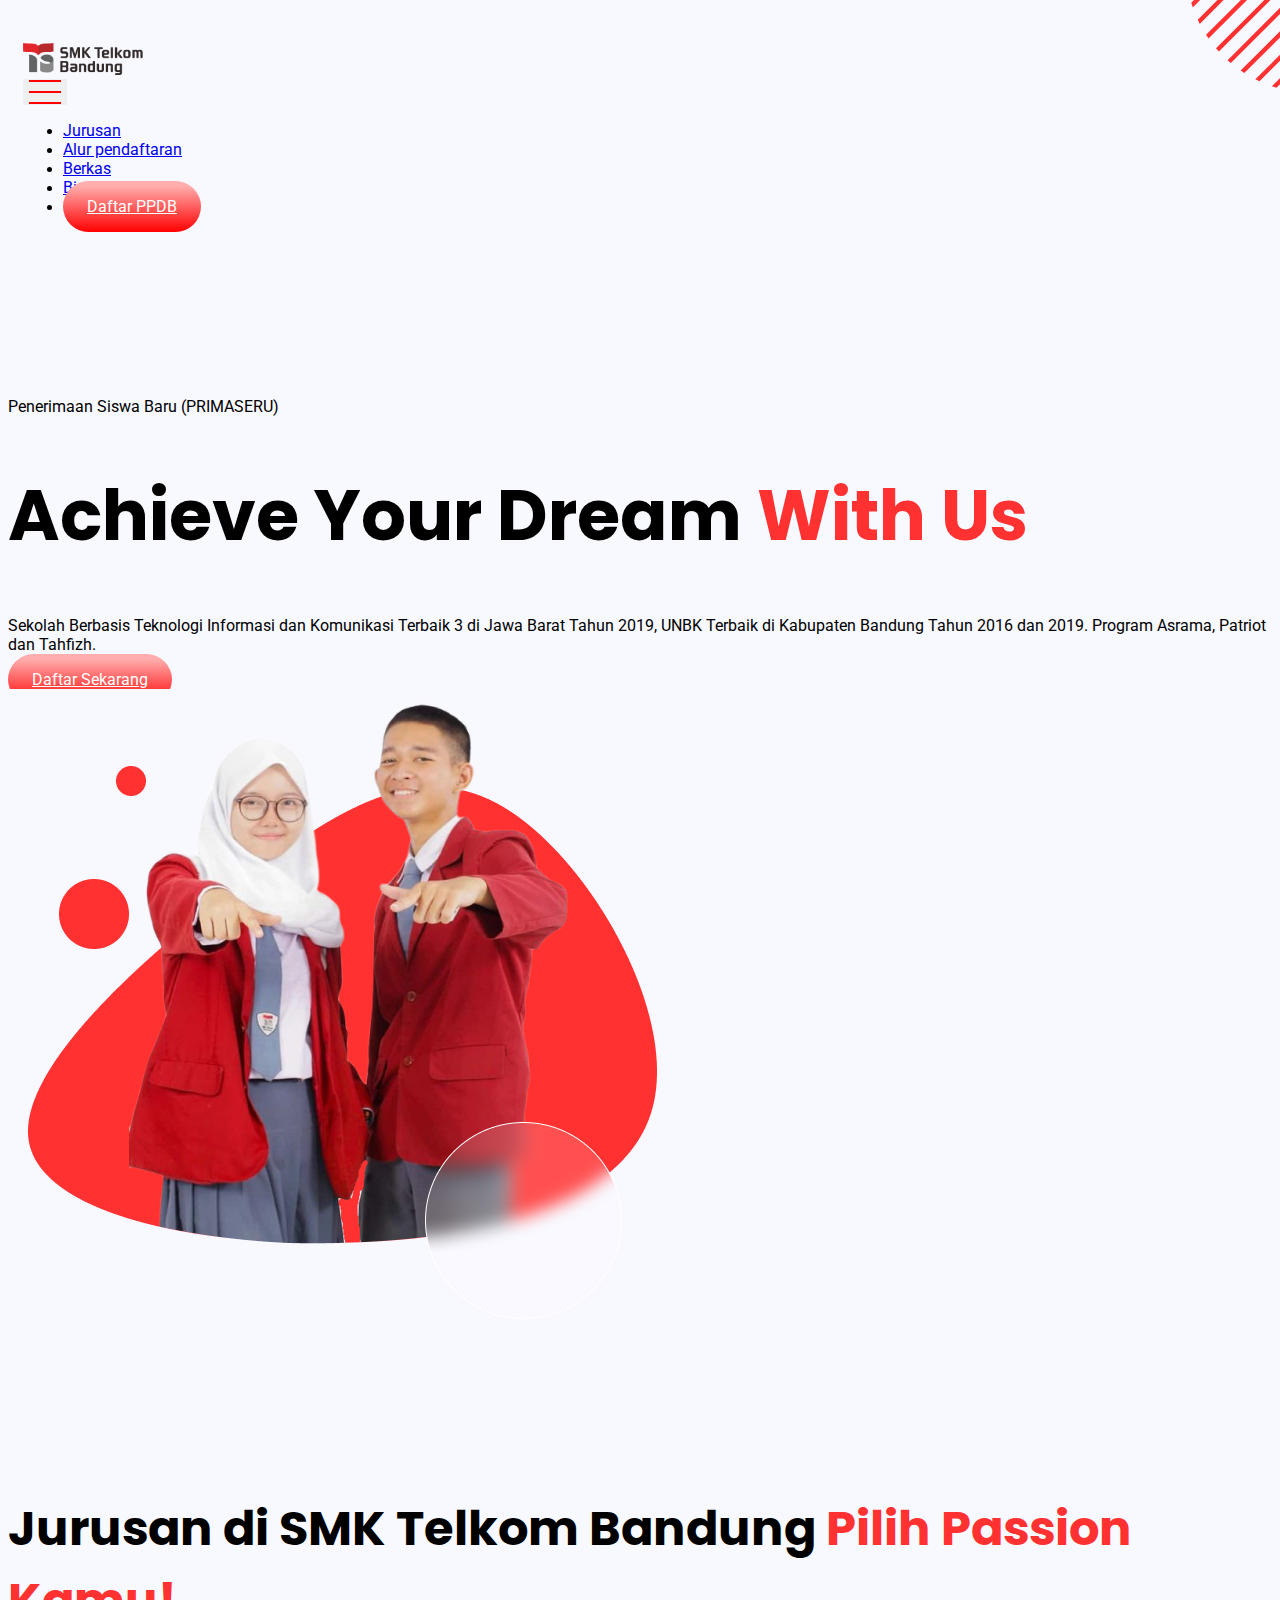
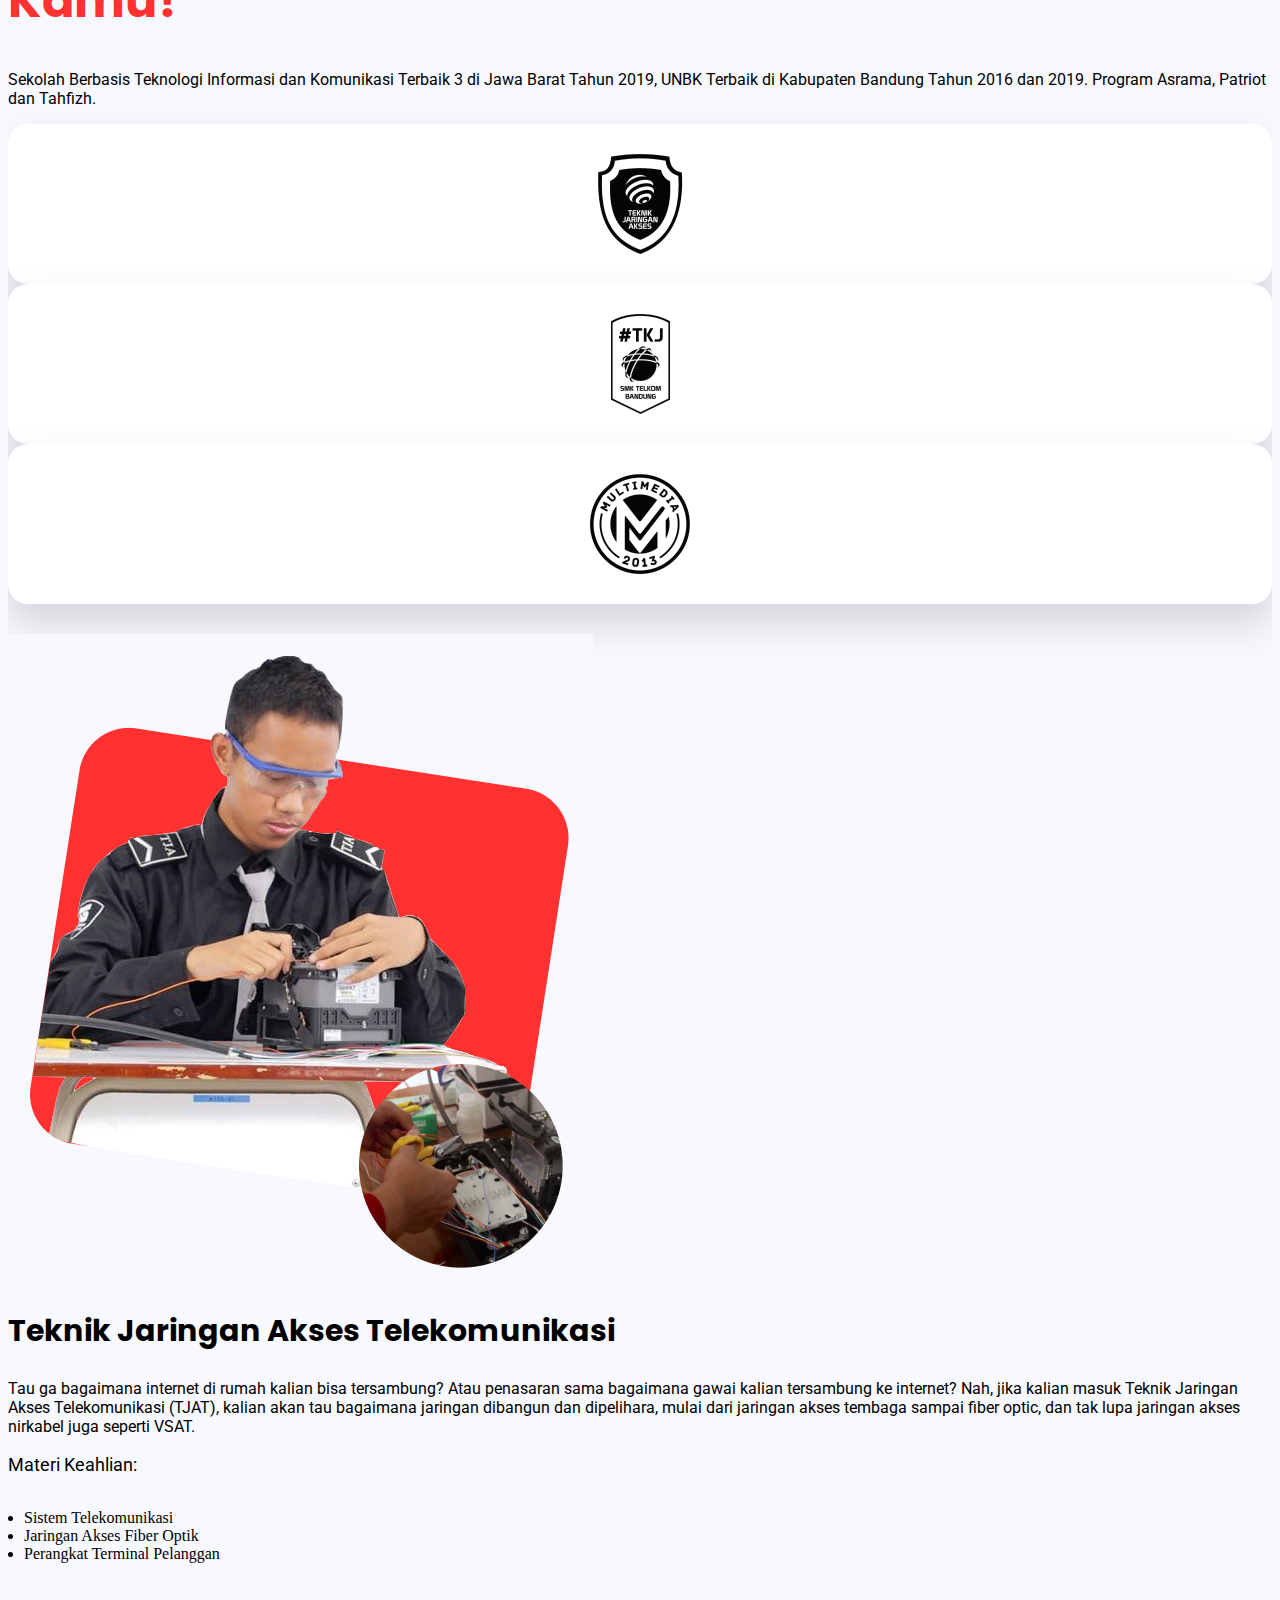
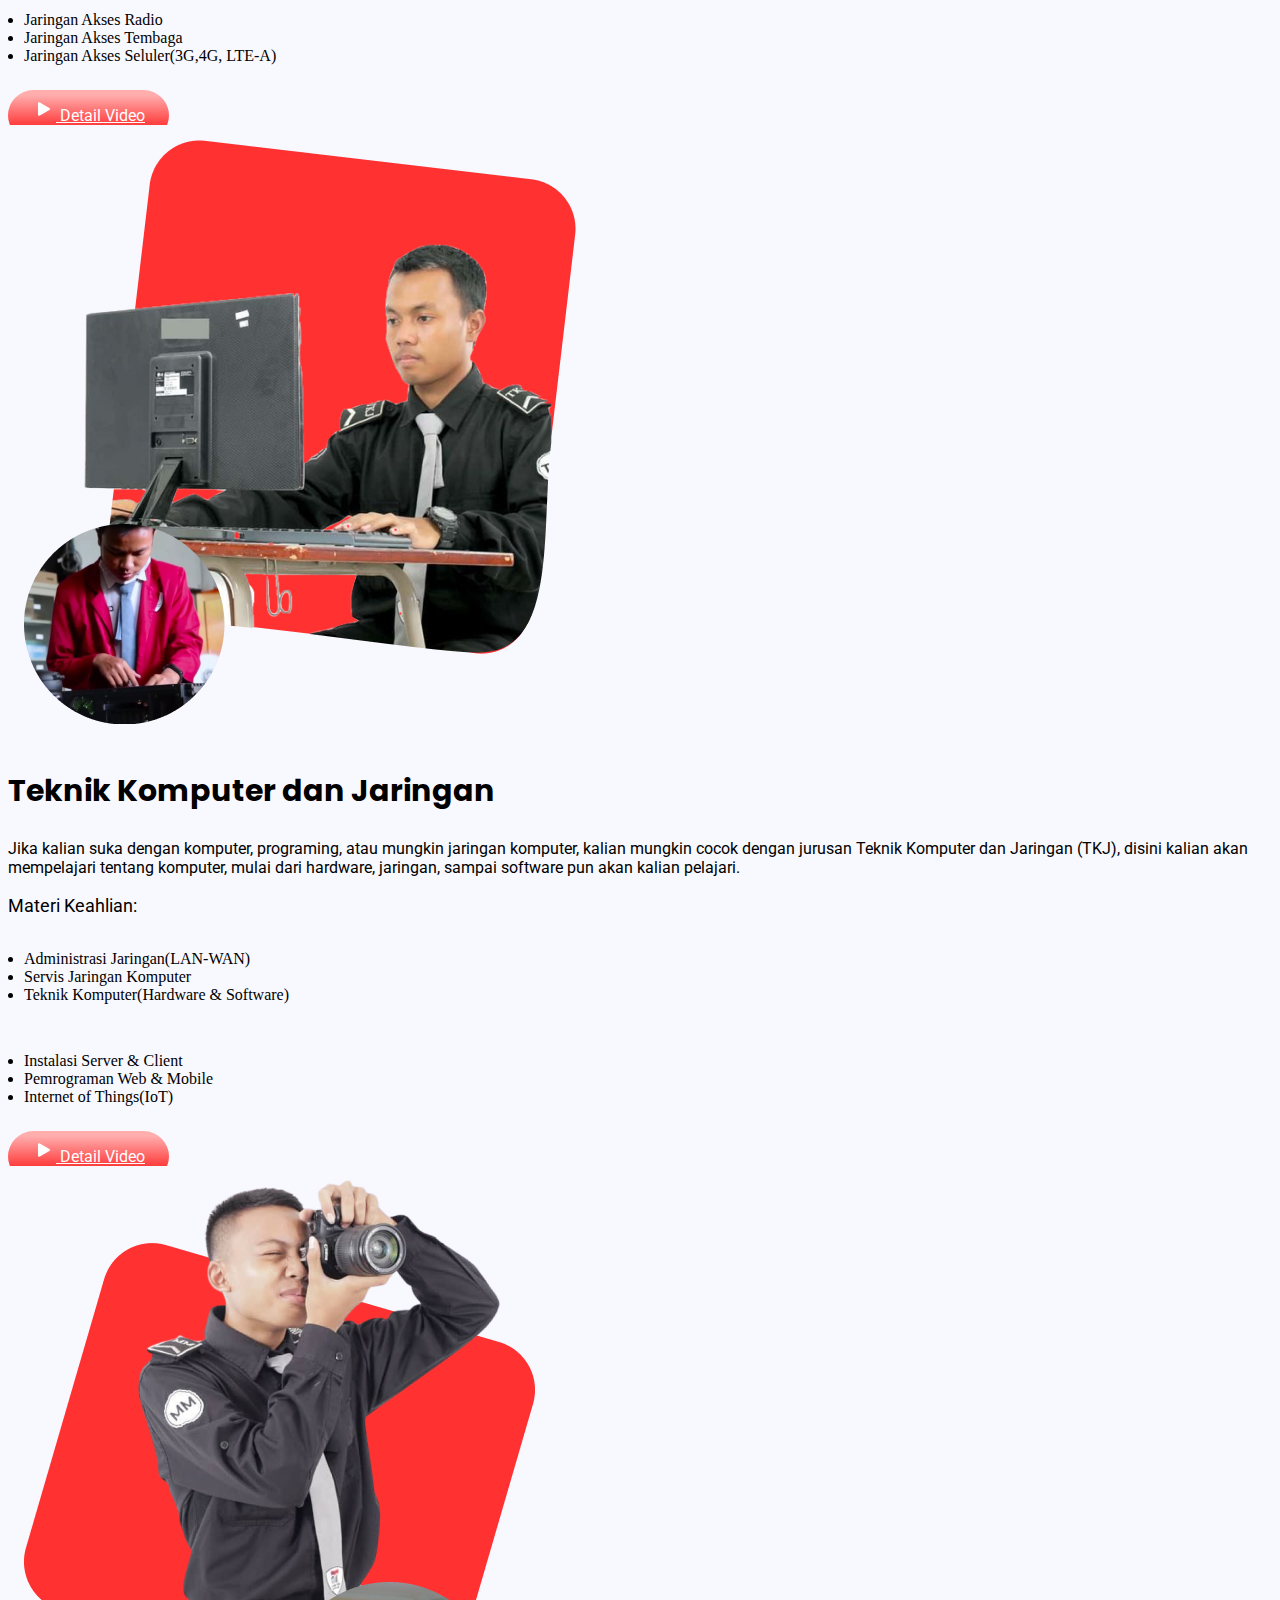
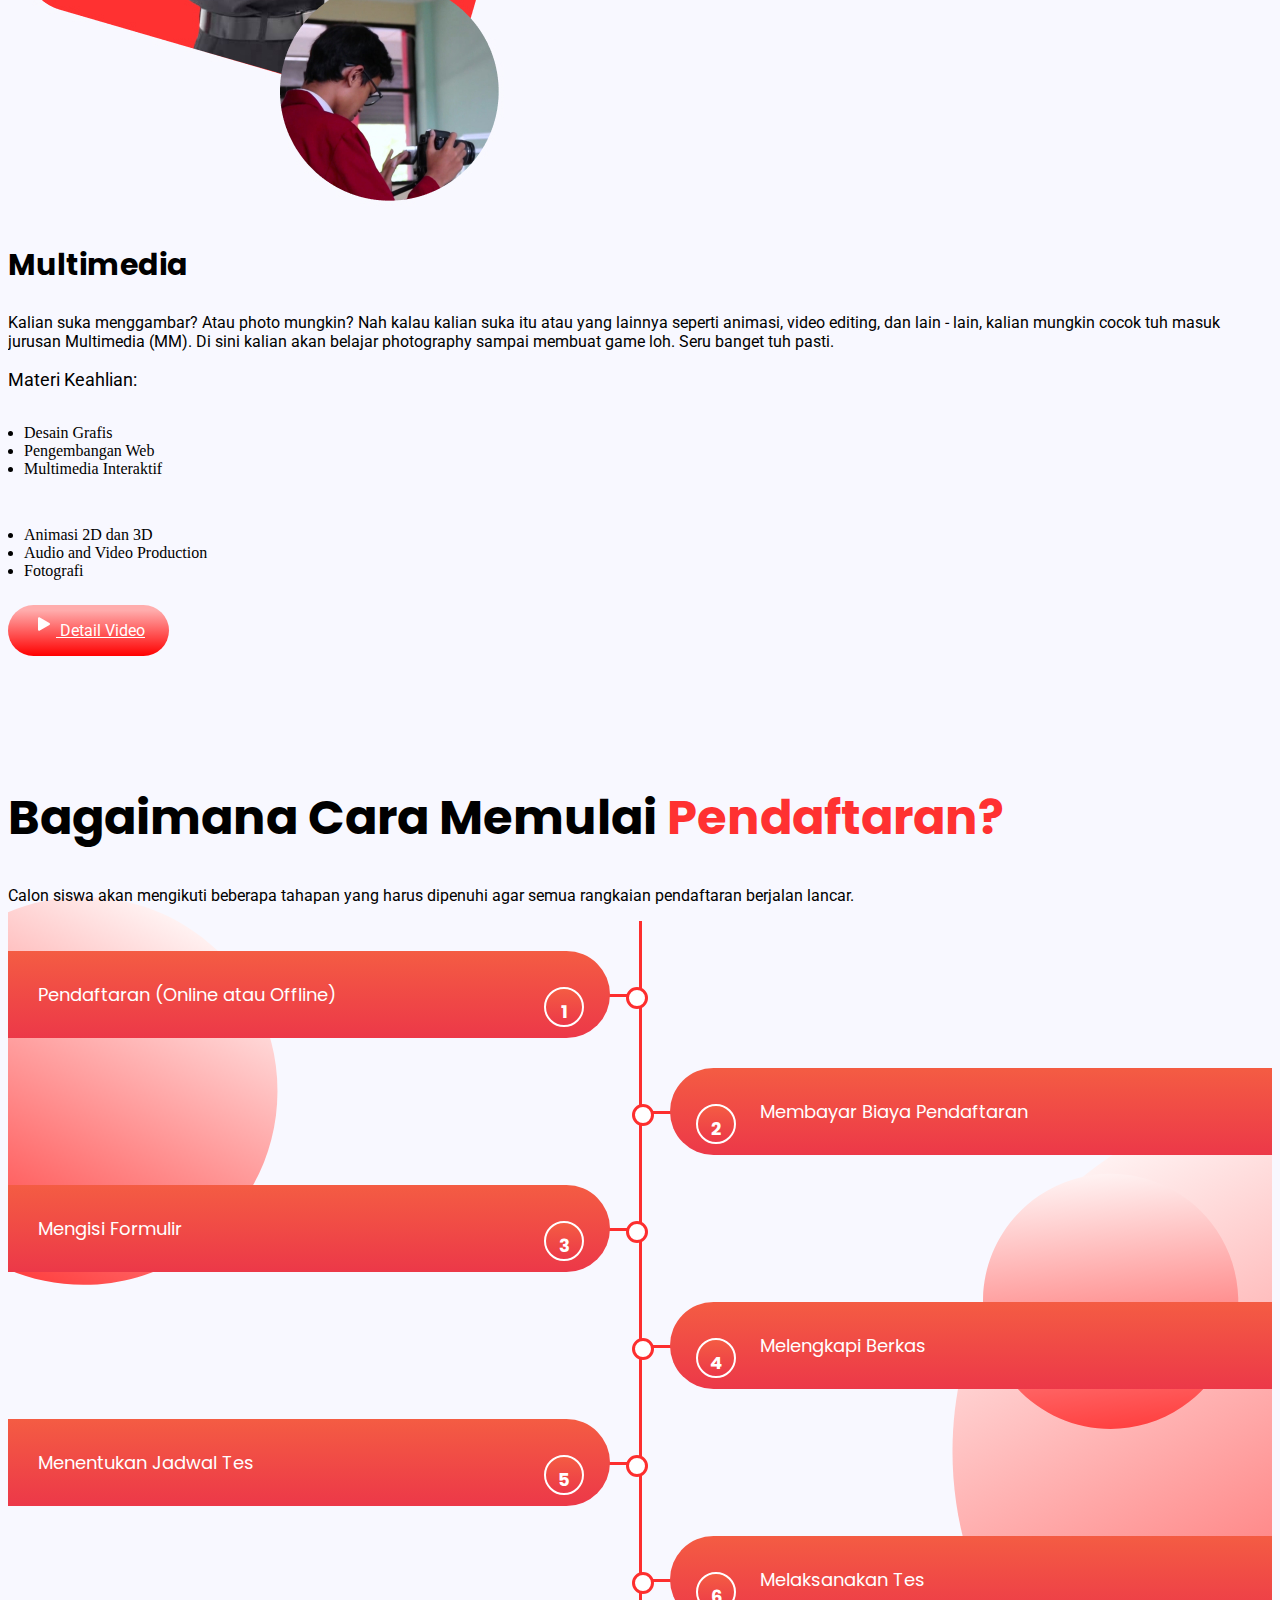
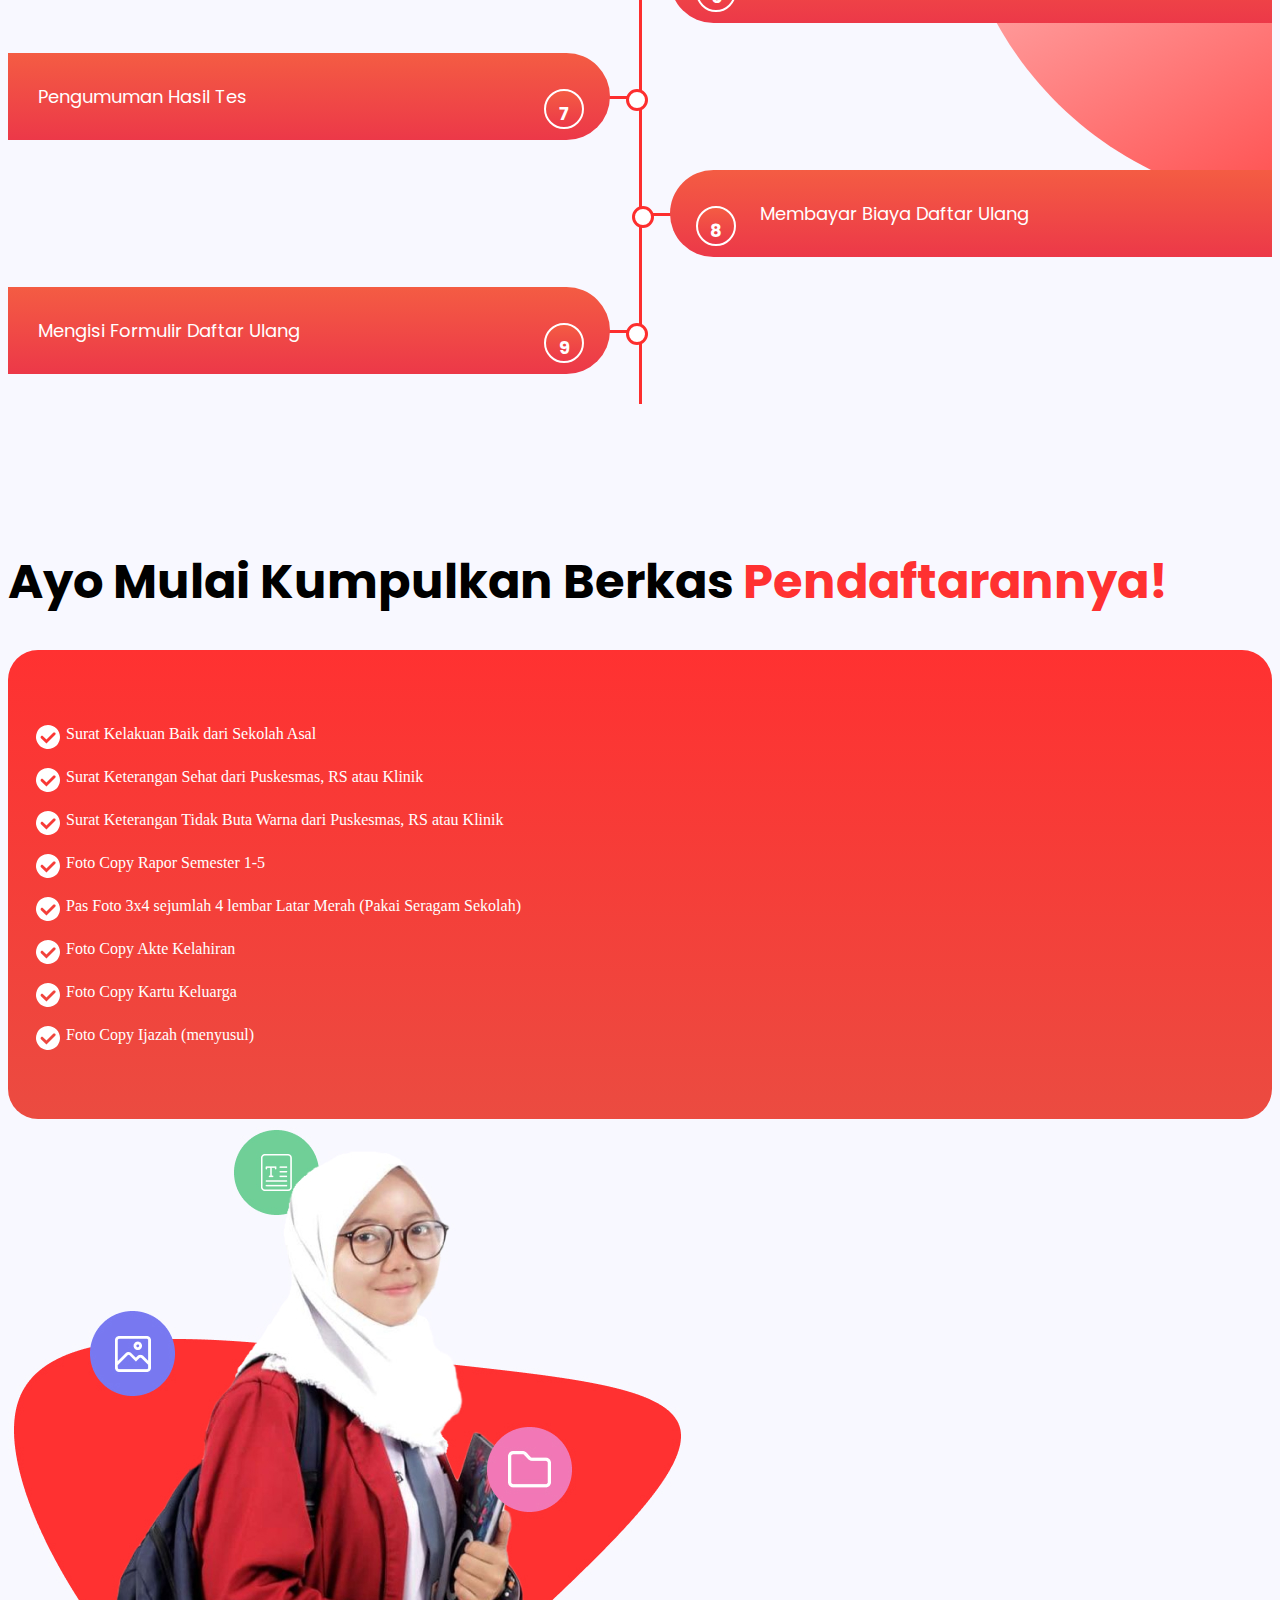
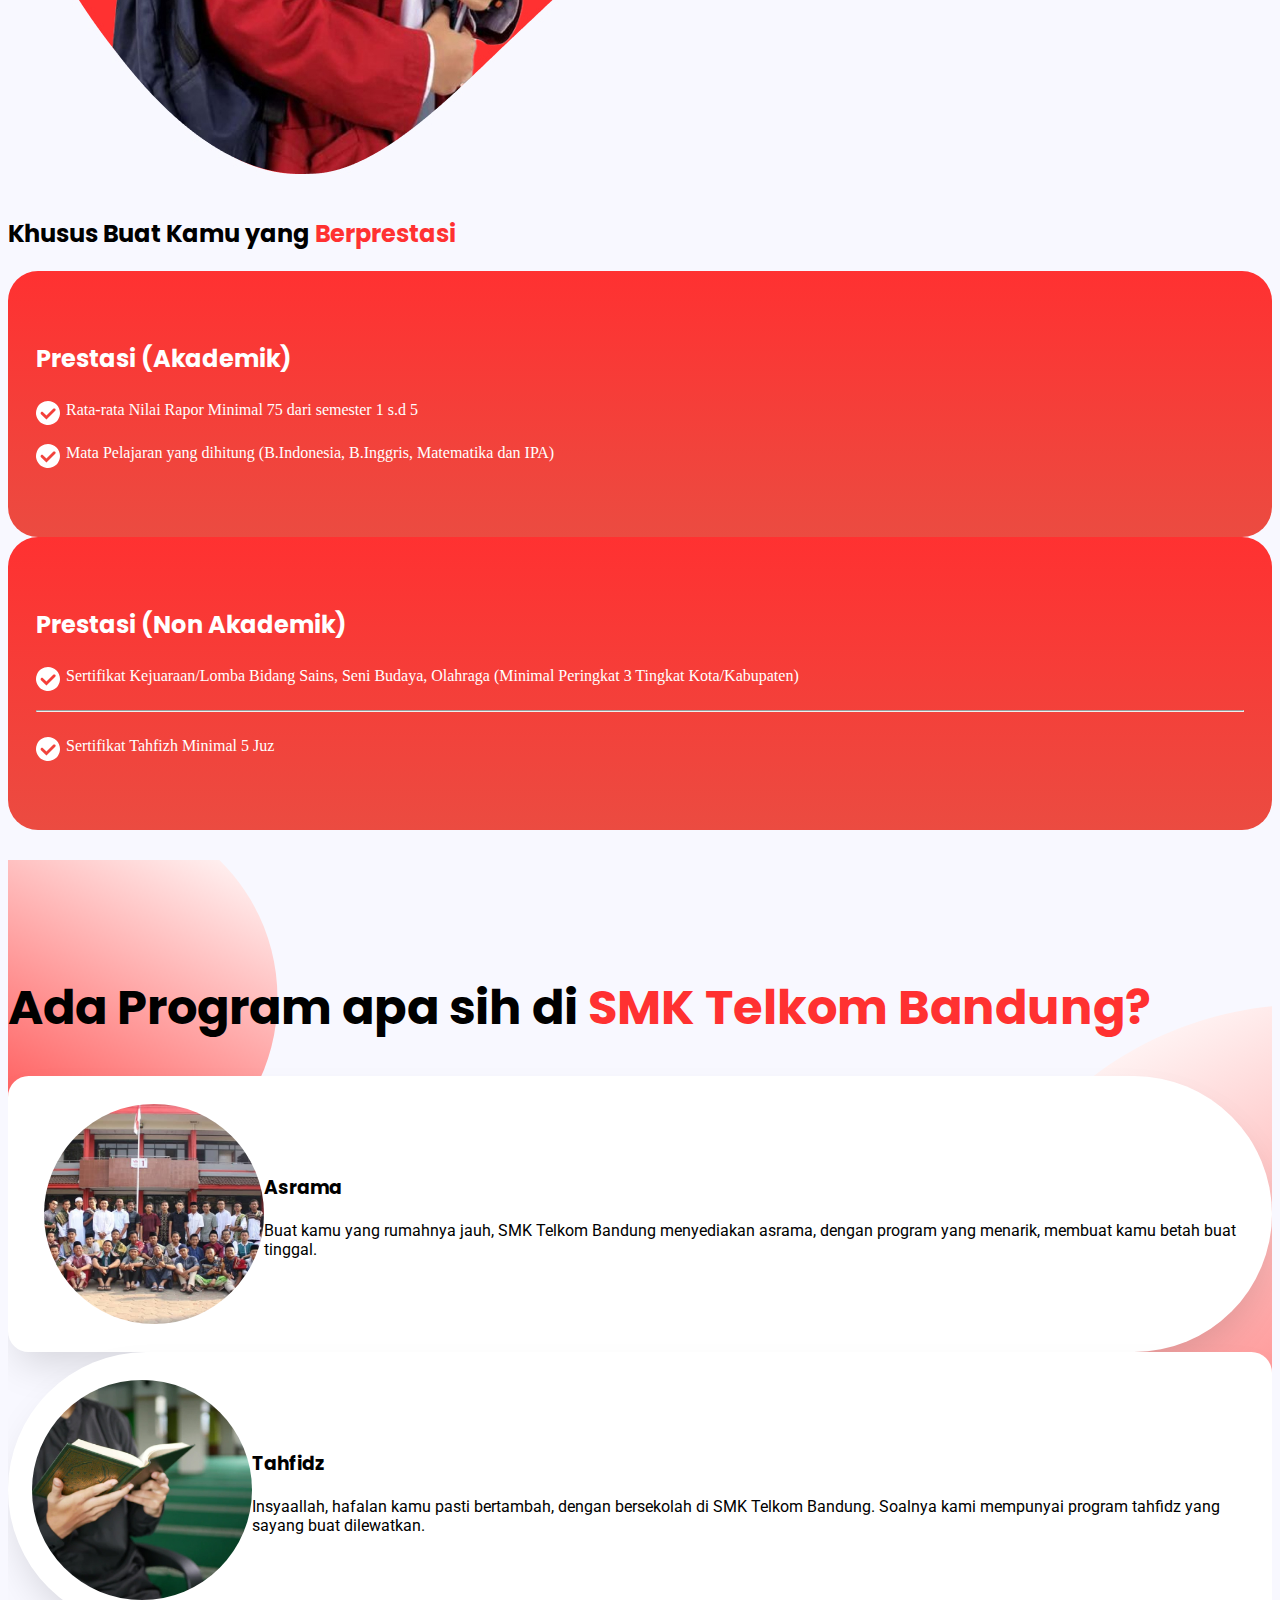
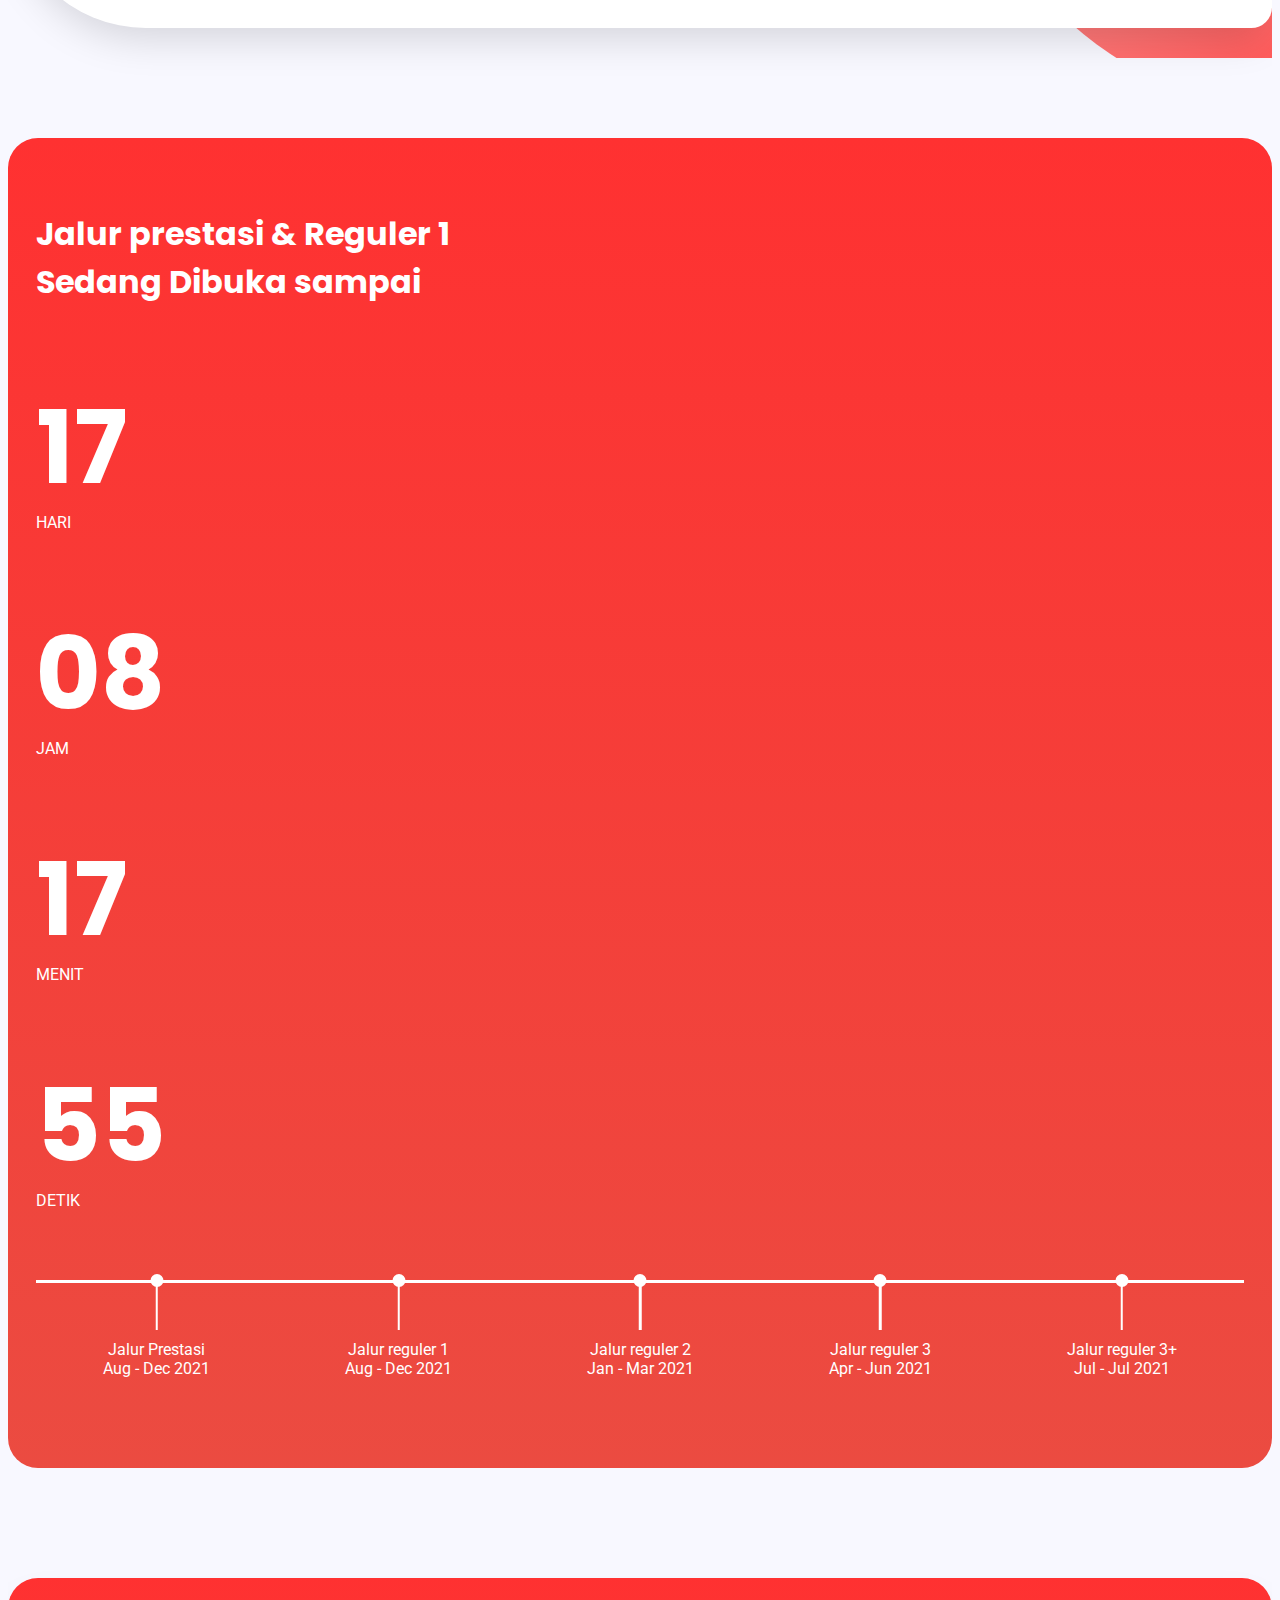
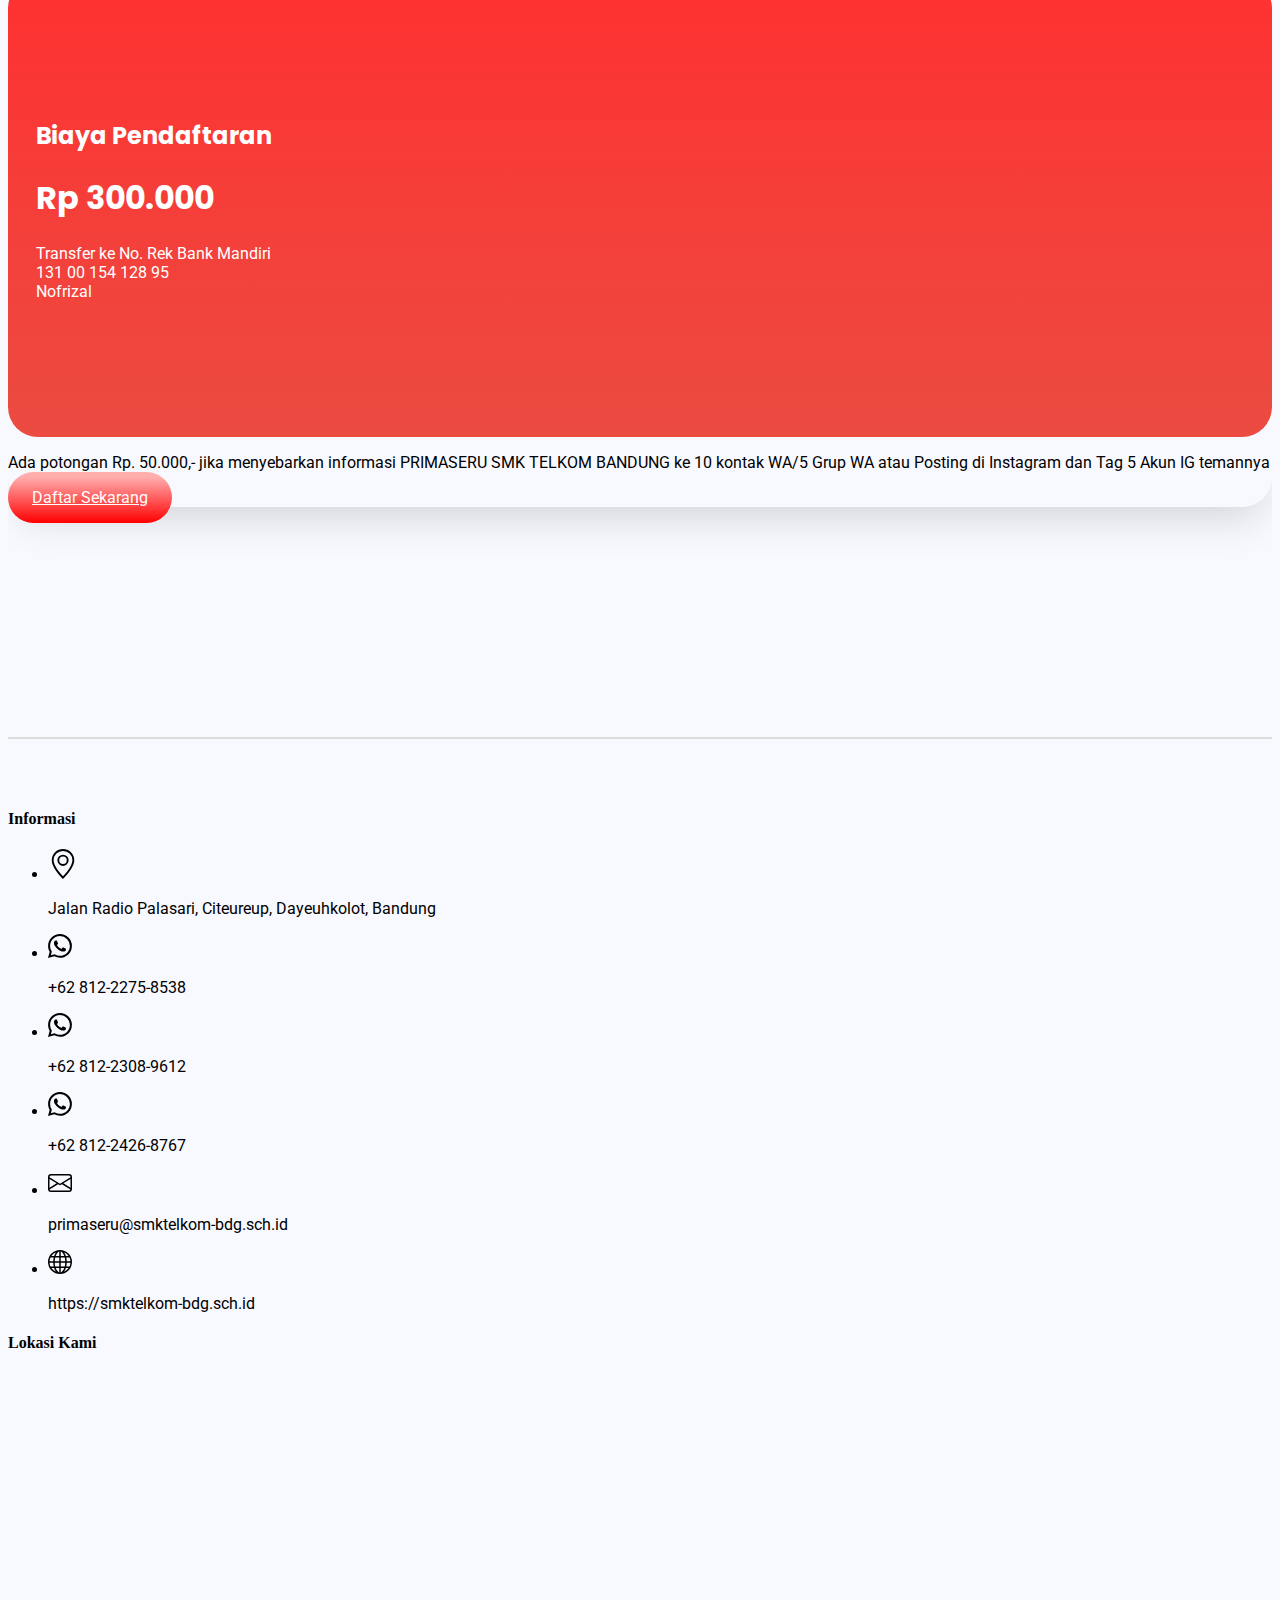
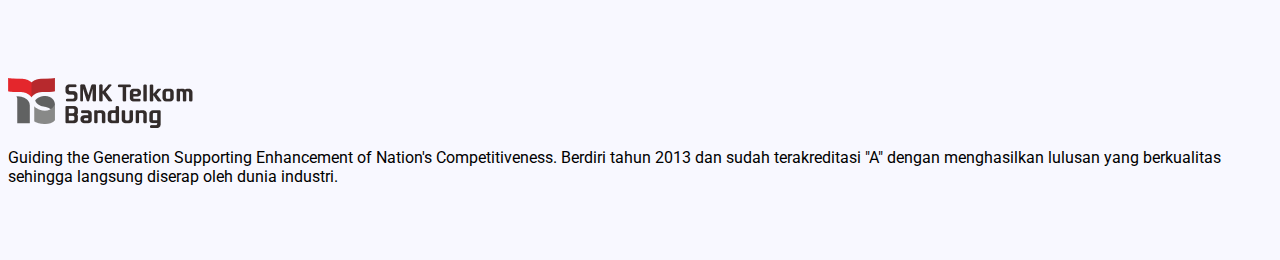
==== commit a82659a7: "add anchor link" ====
--- a/index.html
+++ b/index.html
@@ -16,15 +16,17 @@
     <title>PRIMASERU | SMK-TEL BDG</title>
 </head>
 <body>
-    
-    <!-- NAVBAR -->
+    <div id="app">
+        <!-- NAVBAR -->
     <nav class="navbar navbar-expand-lg navbar-light fixed-top">
         <div class="container">
             <a class="navbar-brand" href="#">
                 <img src="images/logo.png" width="120" alt="">
             </a>
             <button class="navbar-toggler" type="button" data-toggle="collapse" data-target="#navbarNav" aria-controls="navbarNav" aria-expanded="false" aria-label="Toggle navigation">
-                <span class="navbar-toggler-icon"></span>
+                <div class="hamburger-line"></div>
+                <div class="hamburger-line"></div>
+                <div class="hamburger-line"></div>
             </button>
             <div class="collapse navbar-collapse" id="navbarNav">
                 <ul class="navbar-nav ml-auto align-items-center">
@@ -124,7 +126,7 @@
                                     <li>Jaringan Akses Seluler(3G,4G, LTE-A)</li>
                                 </ul>
                             </div>
-                            <a href="#" class="my-btn-primary ">
+                            <a href="https://www.youtube.com/watch?v=3Ry_C4pkHsI" target="_blank" class="my-btn-primary ">
                                 <svg xmlns="http://www.w3.org/2000/svg" width="24" height="24" fill="currentColor" class="bi bi-play-fill" viewBox="0 0 16 16">
                                     <path d="m11.596 8.697-6.363 3.692c-.54.313-1.233-.066-1.233-.697V4.308c0-.63.692-1.01 1.233-.696l6.363 3.692a.802.802 0 0 1 0 1.393z"/>
                                 </svg>
@@ -155,7 +157,7 @@
                                     <li>Internet of Things(IoT)</li>
                                 </ul>
                             </div>
-                            <a href="#" class="my-btn-primary ">
+                            <a href="https://www.youtube.com/watch?v=suJspcDDhQk" target="_blank" class="my-btn-primary ">
                                 <svg xmlns="http://www.w3.org/2000/svg" width="24" height="24" fill="currentColor" class="bi bi-play-fill" viewBox="0 0 16 16">
                                     <path d="m11.596 8.697-6.363 3.692c-.54.313-1.233-.066-1.233-.697V4.308c0-.63.692-1.01 1.233-.696l6.363 3.692a.802.802 0 0 1 0 1.393z"/>
                                 </svg>
@@ -186,7 +188,7 @@
                                     <li>Fotografi</li>
                                 </ul>
                             </div>
-                            <a href="#" class="my-btn-primary ">
+                            <a href="https://www.youtube.com/watch?v=2RSx7ikipWA" target="_blank" class="my-btn-primary ">
                                 <svg xmlns="http://www.w3.org/2000/svg" width="24" height="24" fill="currentColor" class="bi bi-play-fill" viewBox="0 0 16 16">
                                     <path d="m11.596 8.697-6.363 3.692c-.54.313-1.233-.066-1.233-.697V4.308c0-.63.692-1.01 1.233-.696l6.363 3.692a.802.802 0 0 1 0 1.393z"/>
                                 </svg>
@@ -513,7 +515,7 @@
             </div>
         </div>
     </footer>
-
+    </div>
     <script src="https://code.jquery.com/jquery-3.5.1.slim.min.js" integrity="sha384-DfXdz2htPH0lsSSs5nCTpuj/zy4C+OGpamoFVy38MVBnE+IbbVYUew+OrCXaRkfj" crossorigin="anonymous"></script>
     <script src="https://cdn.jsdelivr.net/npm/bootstrap@4.6.0/dist/js/bootstrap.min.js" integrity="sha384-+YQ4JLhjyBLPDQt//I+STsc9iw4uQqACwlvpslubQzn4u2UU2UFM80nGisd026JF" crossorigin="anonymous"></script>
     <script src="js/main.js"></script>
--- a/css/main.css
+++ b/css/main.css
@@ -6,6 +6,9 @@
 }
 body {
     background-color: #F8F8FF;
+    overflow-x: hidden;
+}
+#app {
     overflow-x: hidden;
 }
 /* utilities */
@@ -45,6 +48,34 @@
     padding: 35px 0;
     transition: .4s;
 }
+.navbar-brand img {
+    object-fit: scale-down;
+}
+.navbar-toggler {
+    display: flex;
+    flex-direction: column;
+    height: 26px;
+    justify-content: space-between;
+    border: none;
+}
+.hamburger-line {
+    width: 32px;
+    height: 2px;
+    background-color: #FF0000;
+    transition: .7s;
+}
+
+.navbar-toggler.active .hamburger-line:nth-child(1) {
+    transform: rotateZ(47deg) translate(-2px, 14px);
+}
+
+.navbar-toggler.active .hamburger-line:nth-child(2) {
+    transform: translateX(200px);
+}
+
+.navbar-toggler.active .hamburger-line:nth-child(3) {
+    transform: rotateZ(-47deg) translate(-3px, -15px);
+}
 nav.scrolled {
     padding: 15px 0;
     box-shadow: 0 5px 20px -10px rgba(0, 0, 0, 0.2);
@@ -55,6 +86,12 @@
     border-top: 2px solid #DDDDDD;
 }
 @media (max-width: 767.98px) {
+    nav.scrolled {
+        padding: 10px 0;
+    }
+    .navbar-brand img {
+        height: 26px;
+    }
     .hero h1 {
         font-size: 42px;
     }
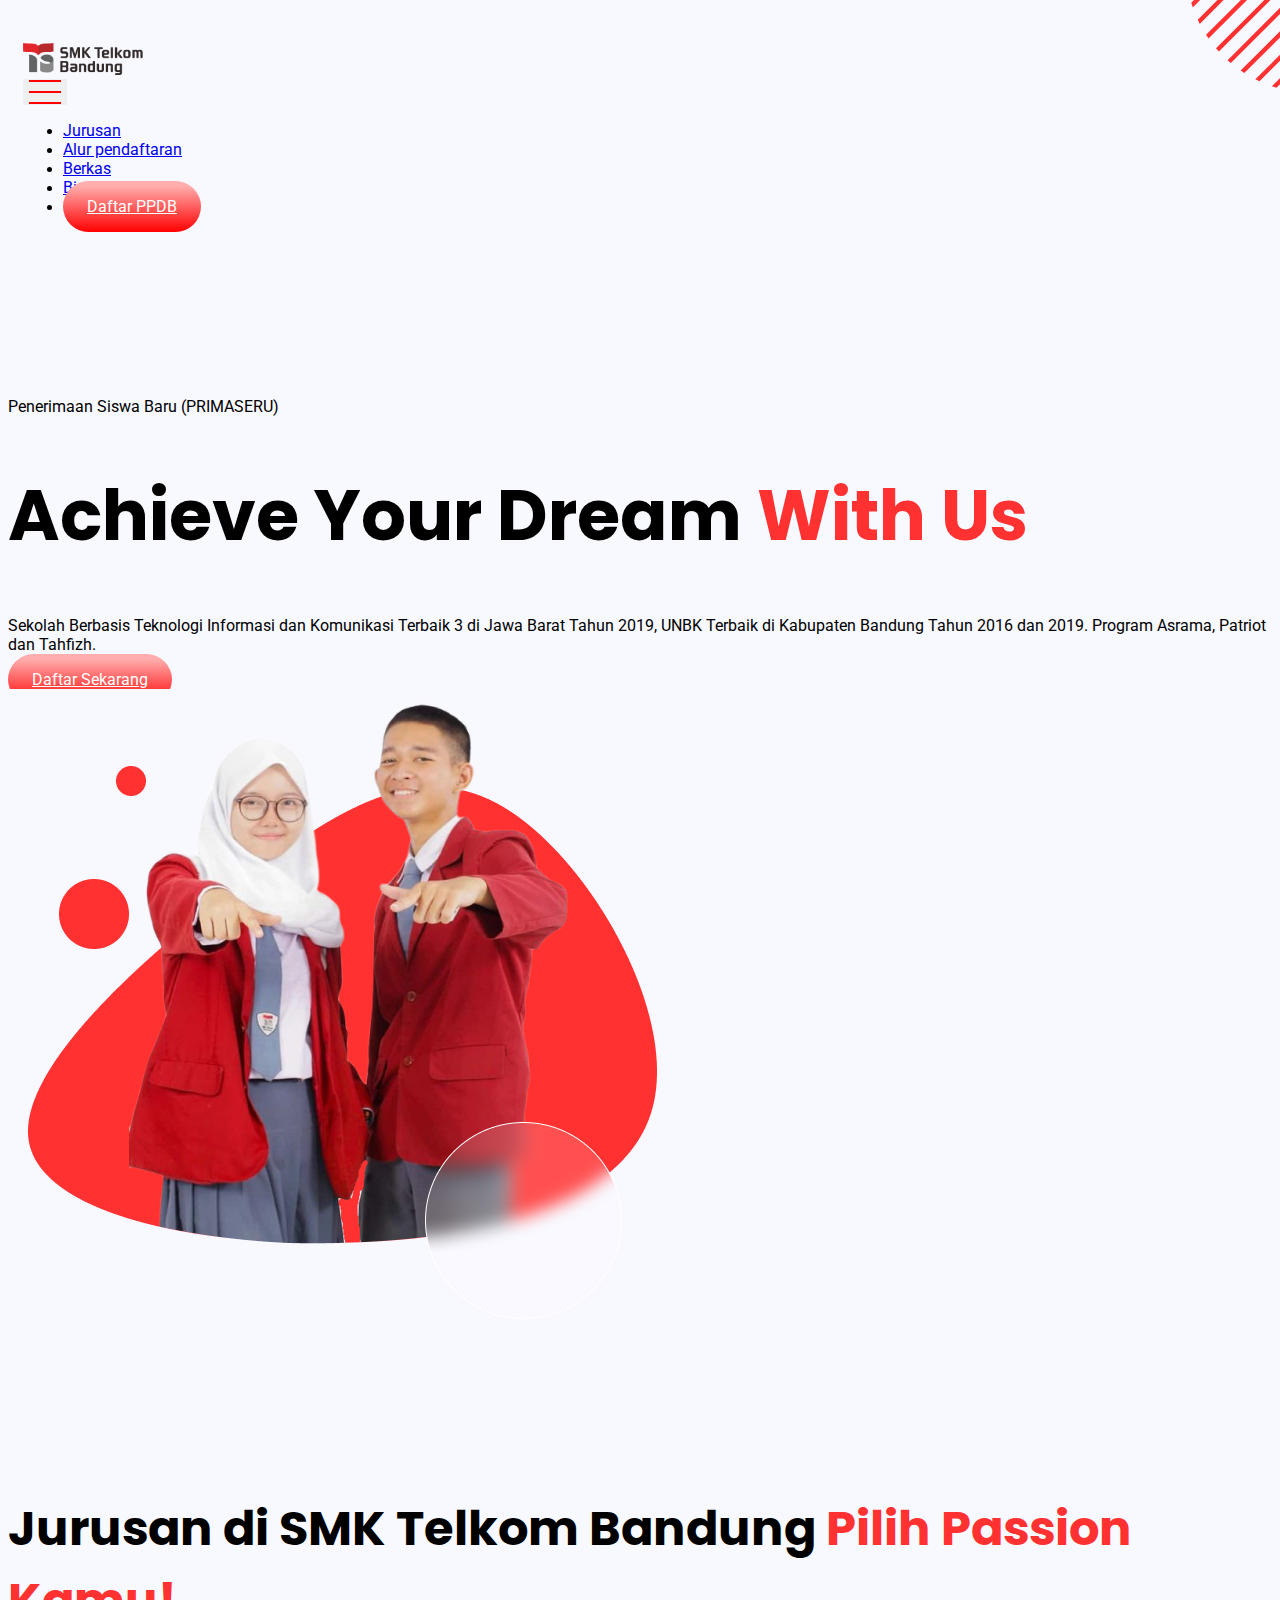
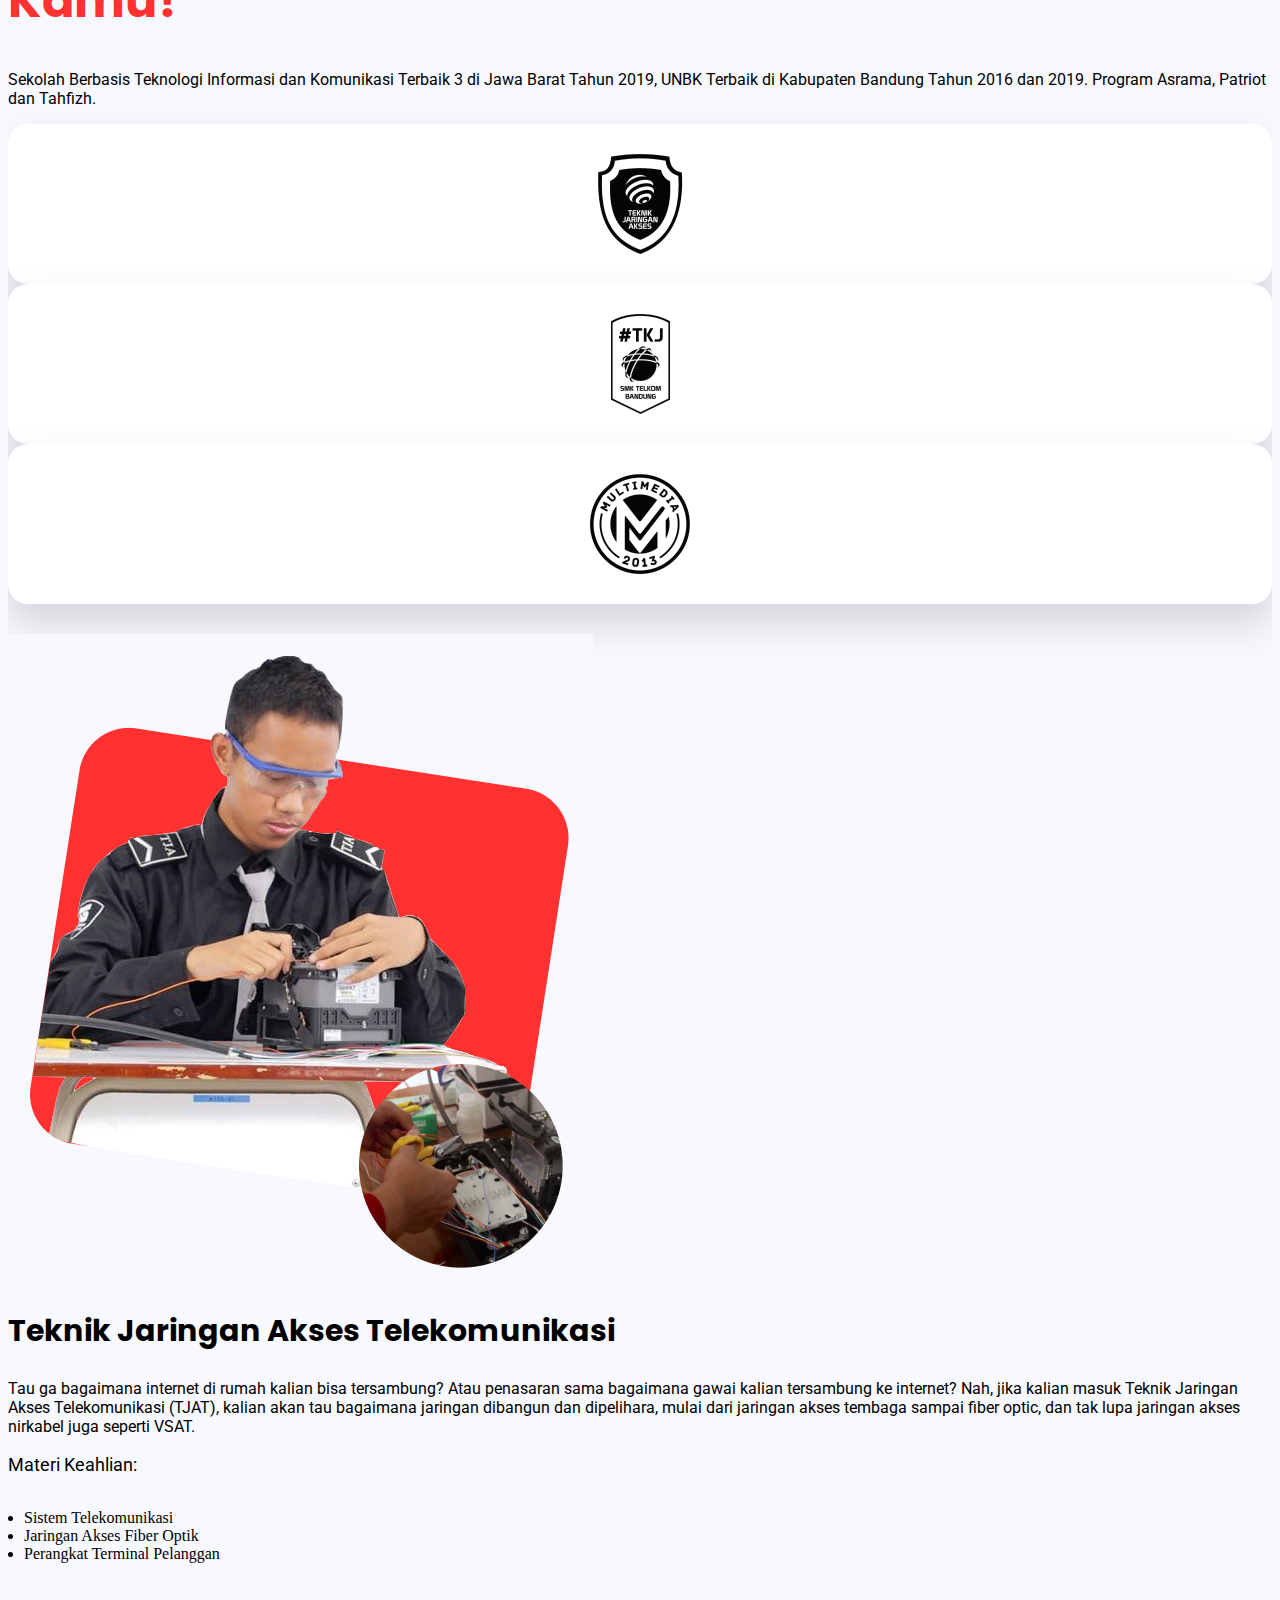
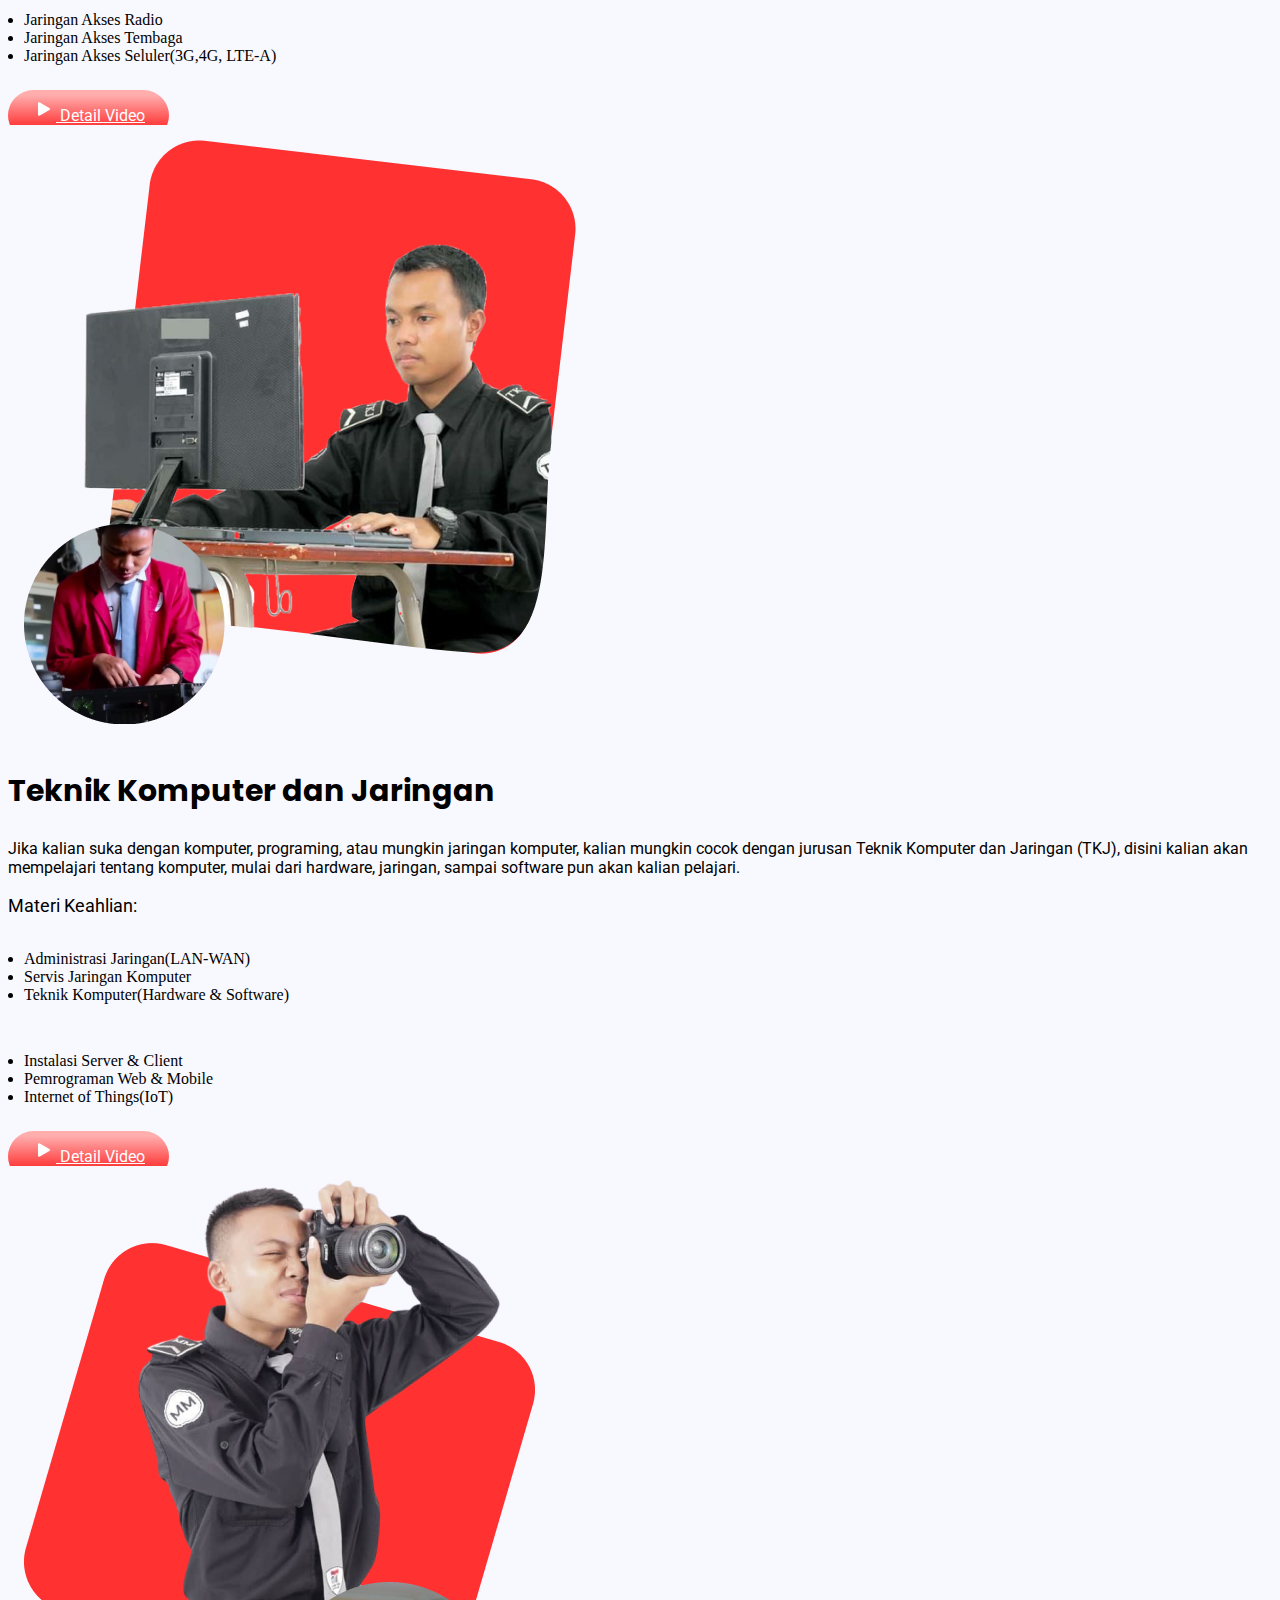
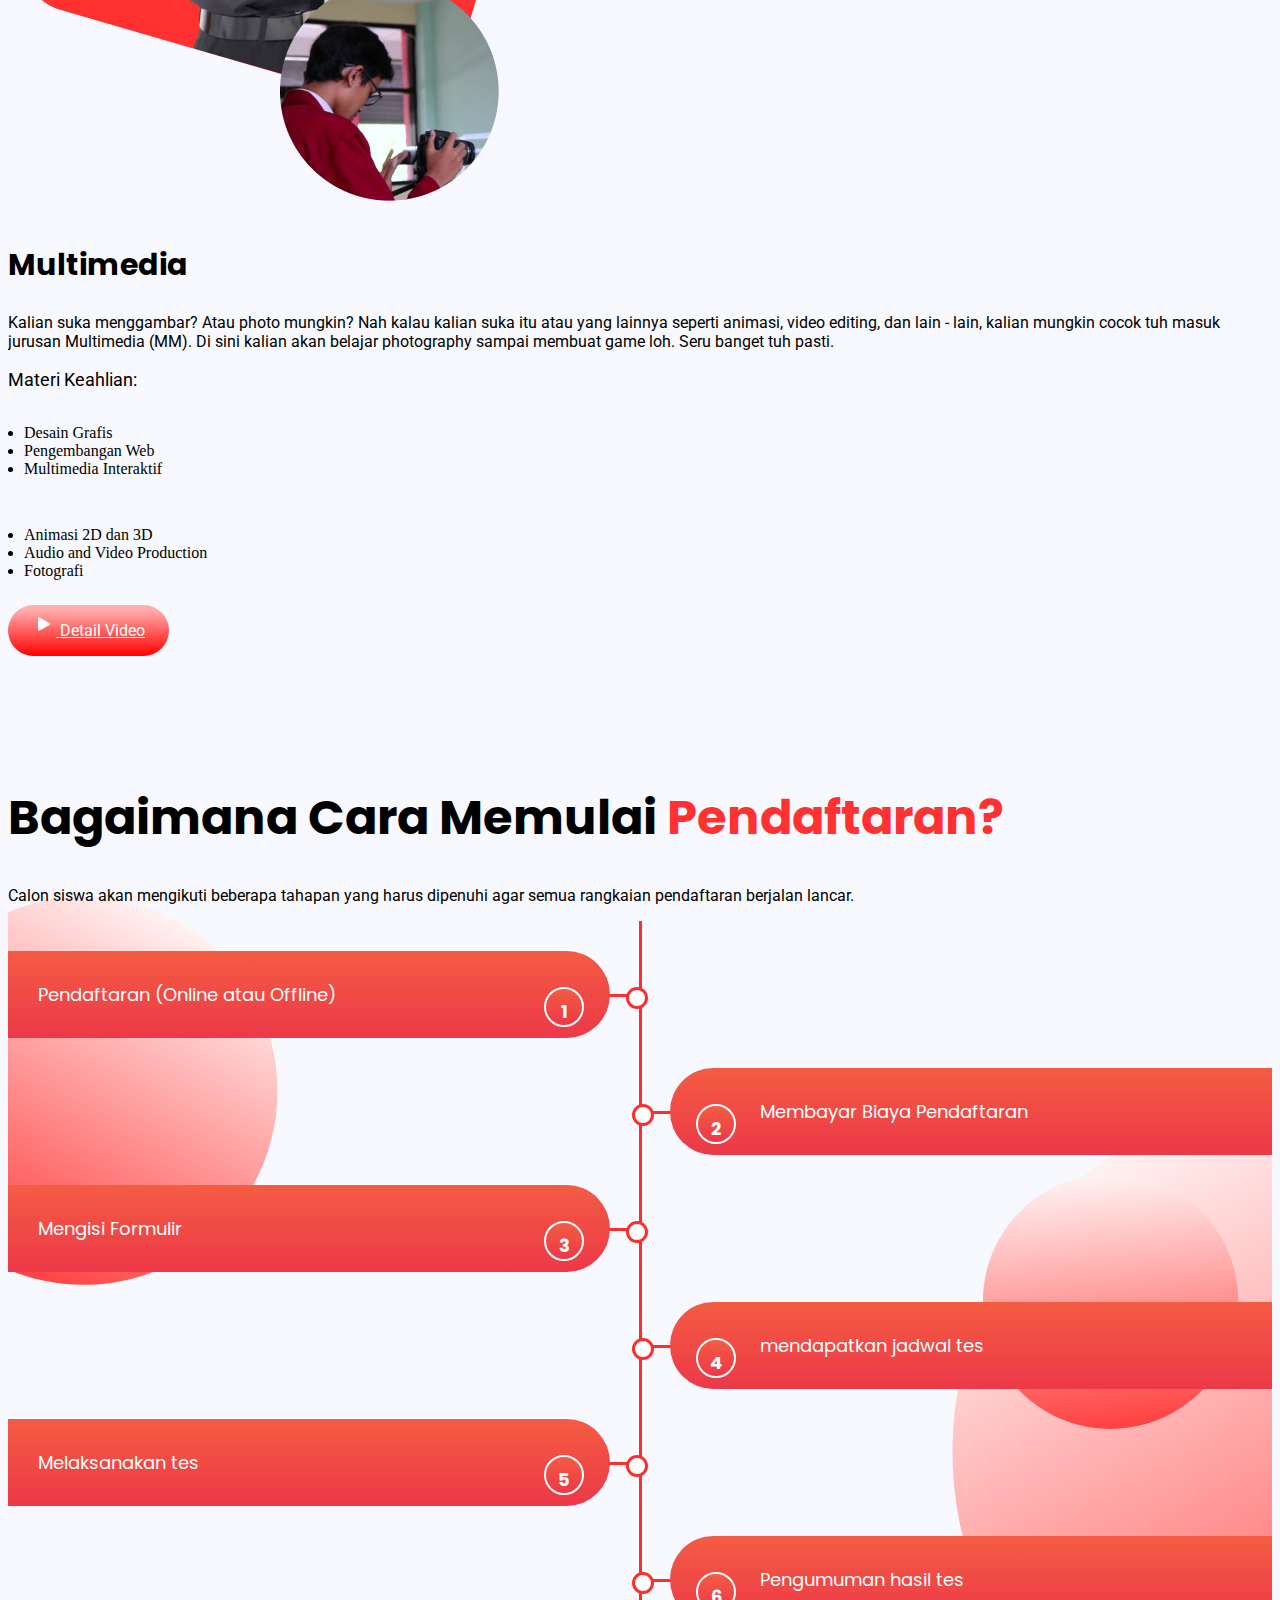
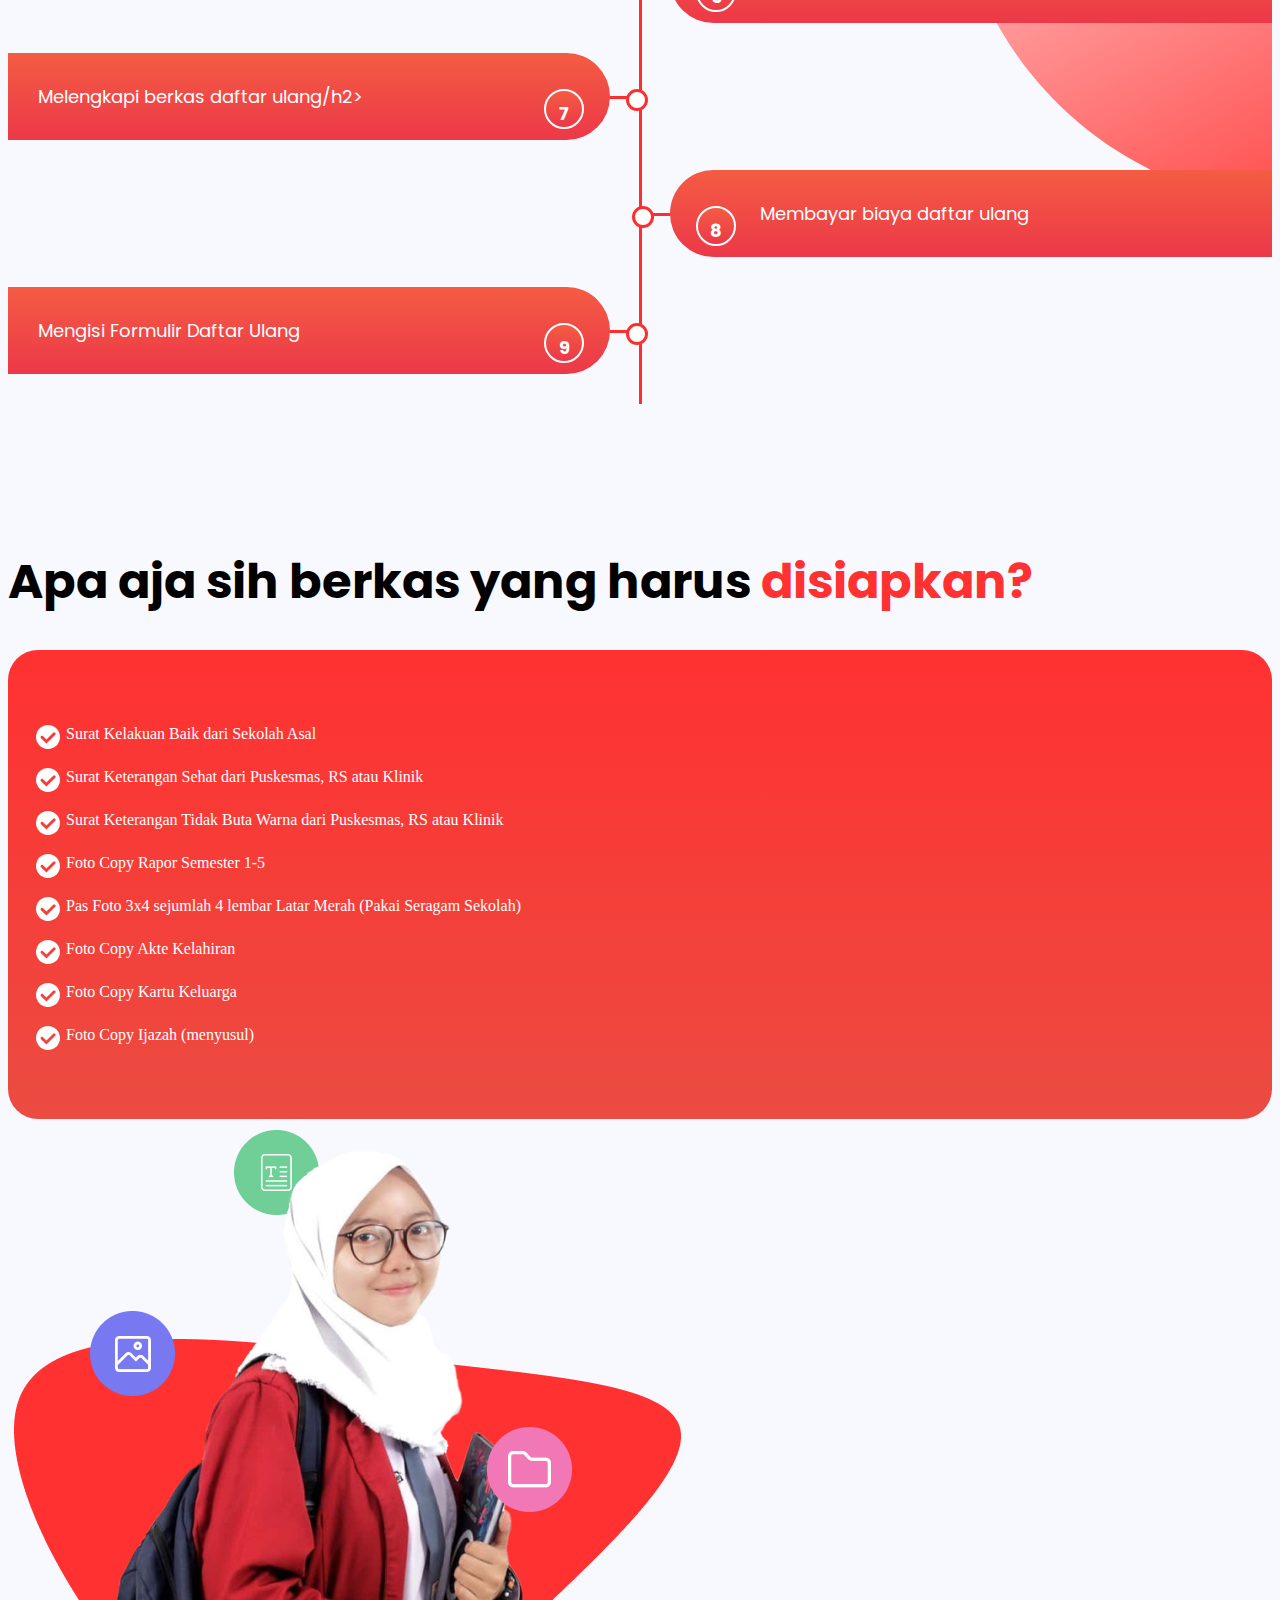
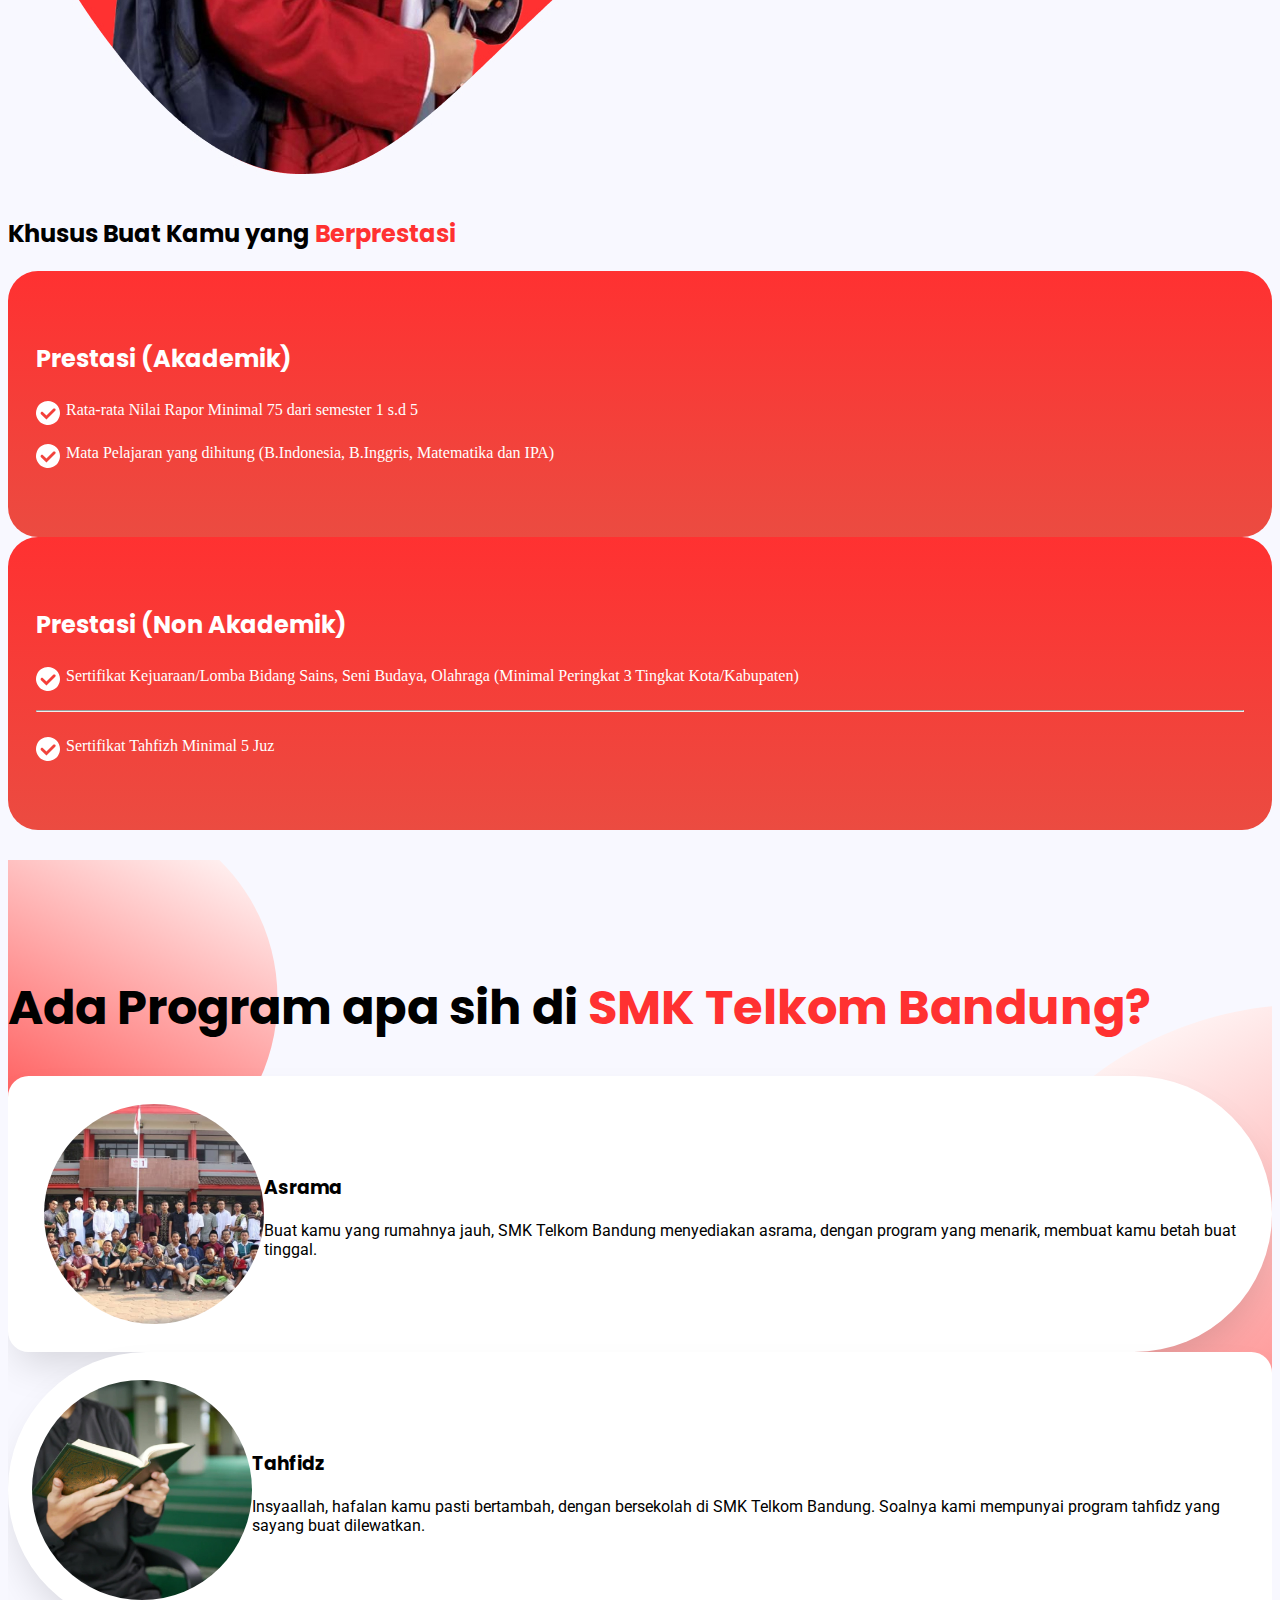
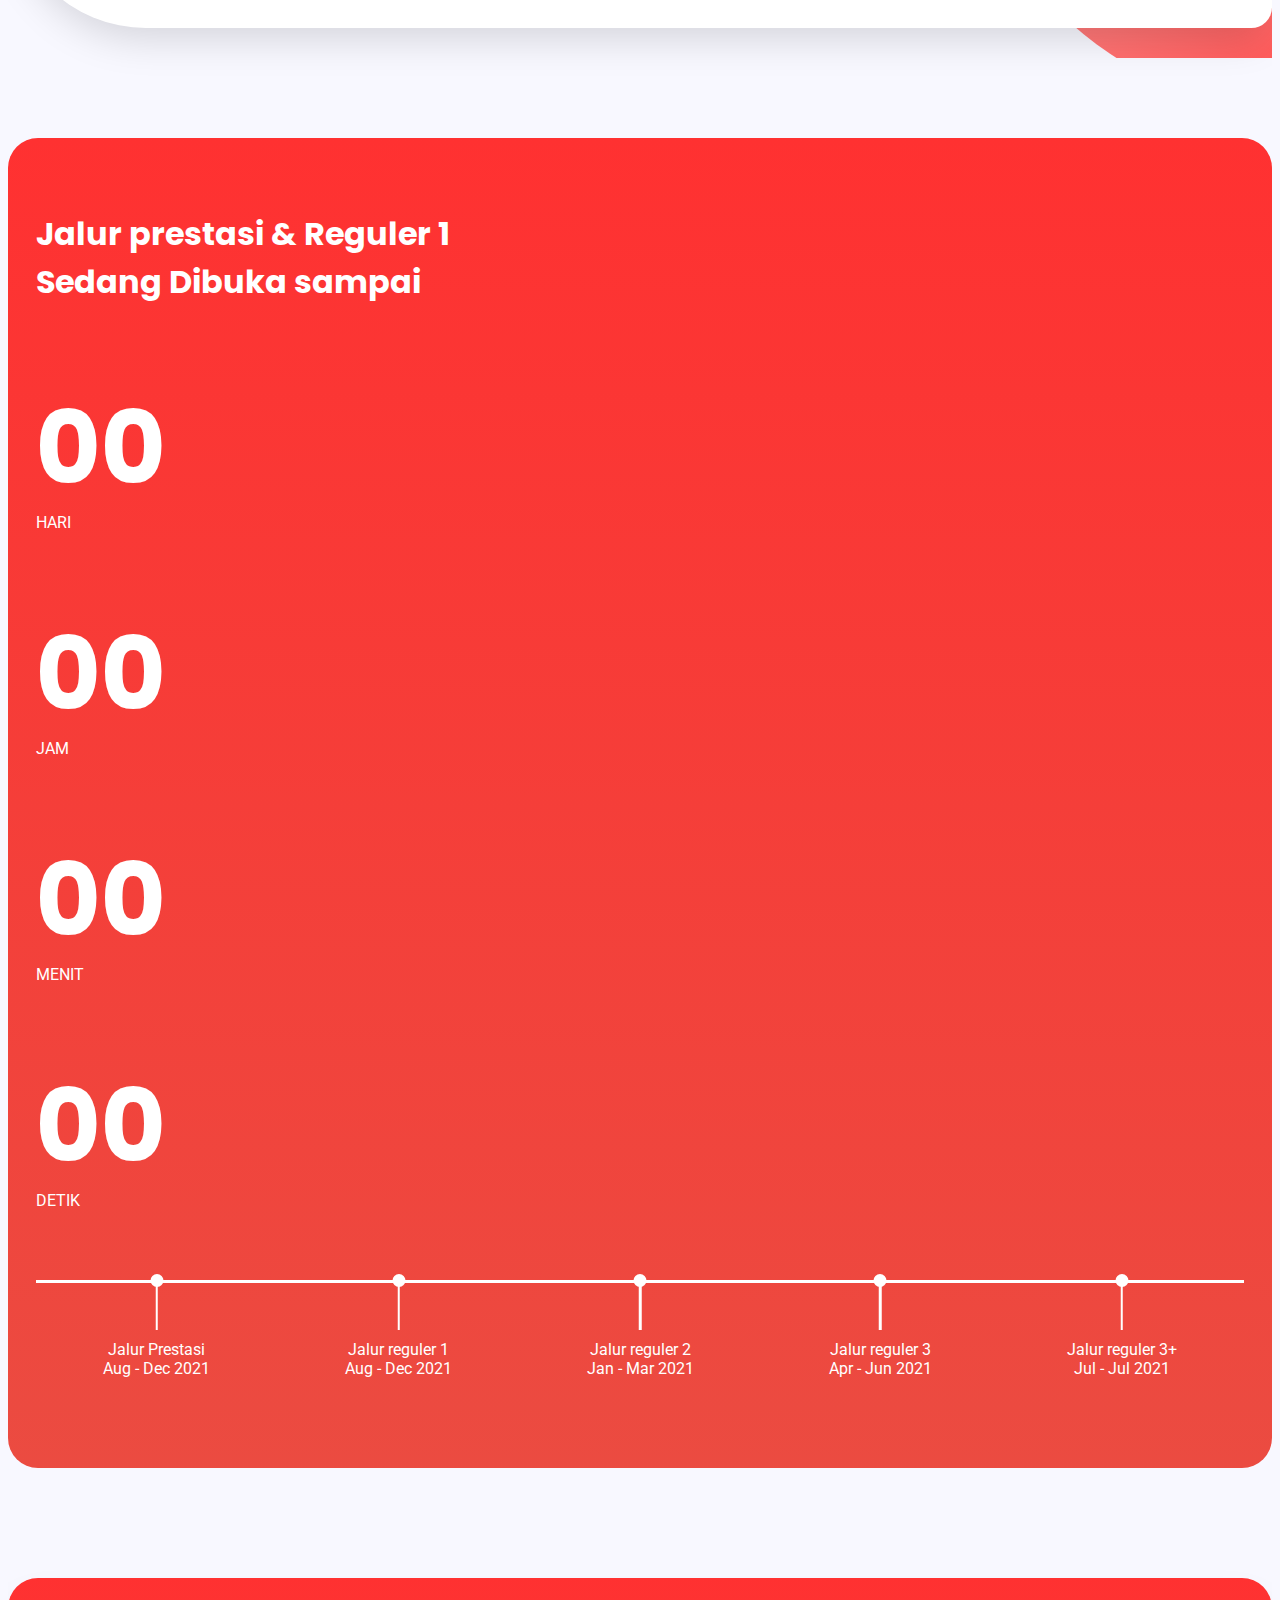
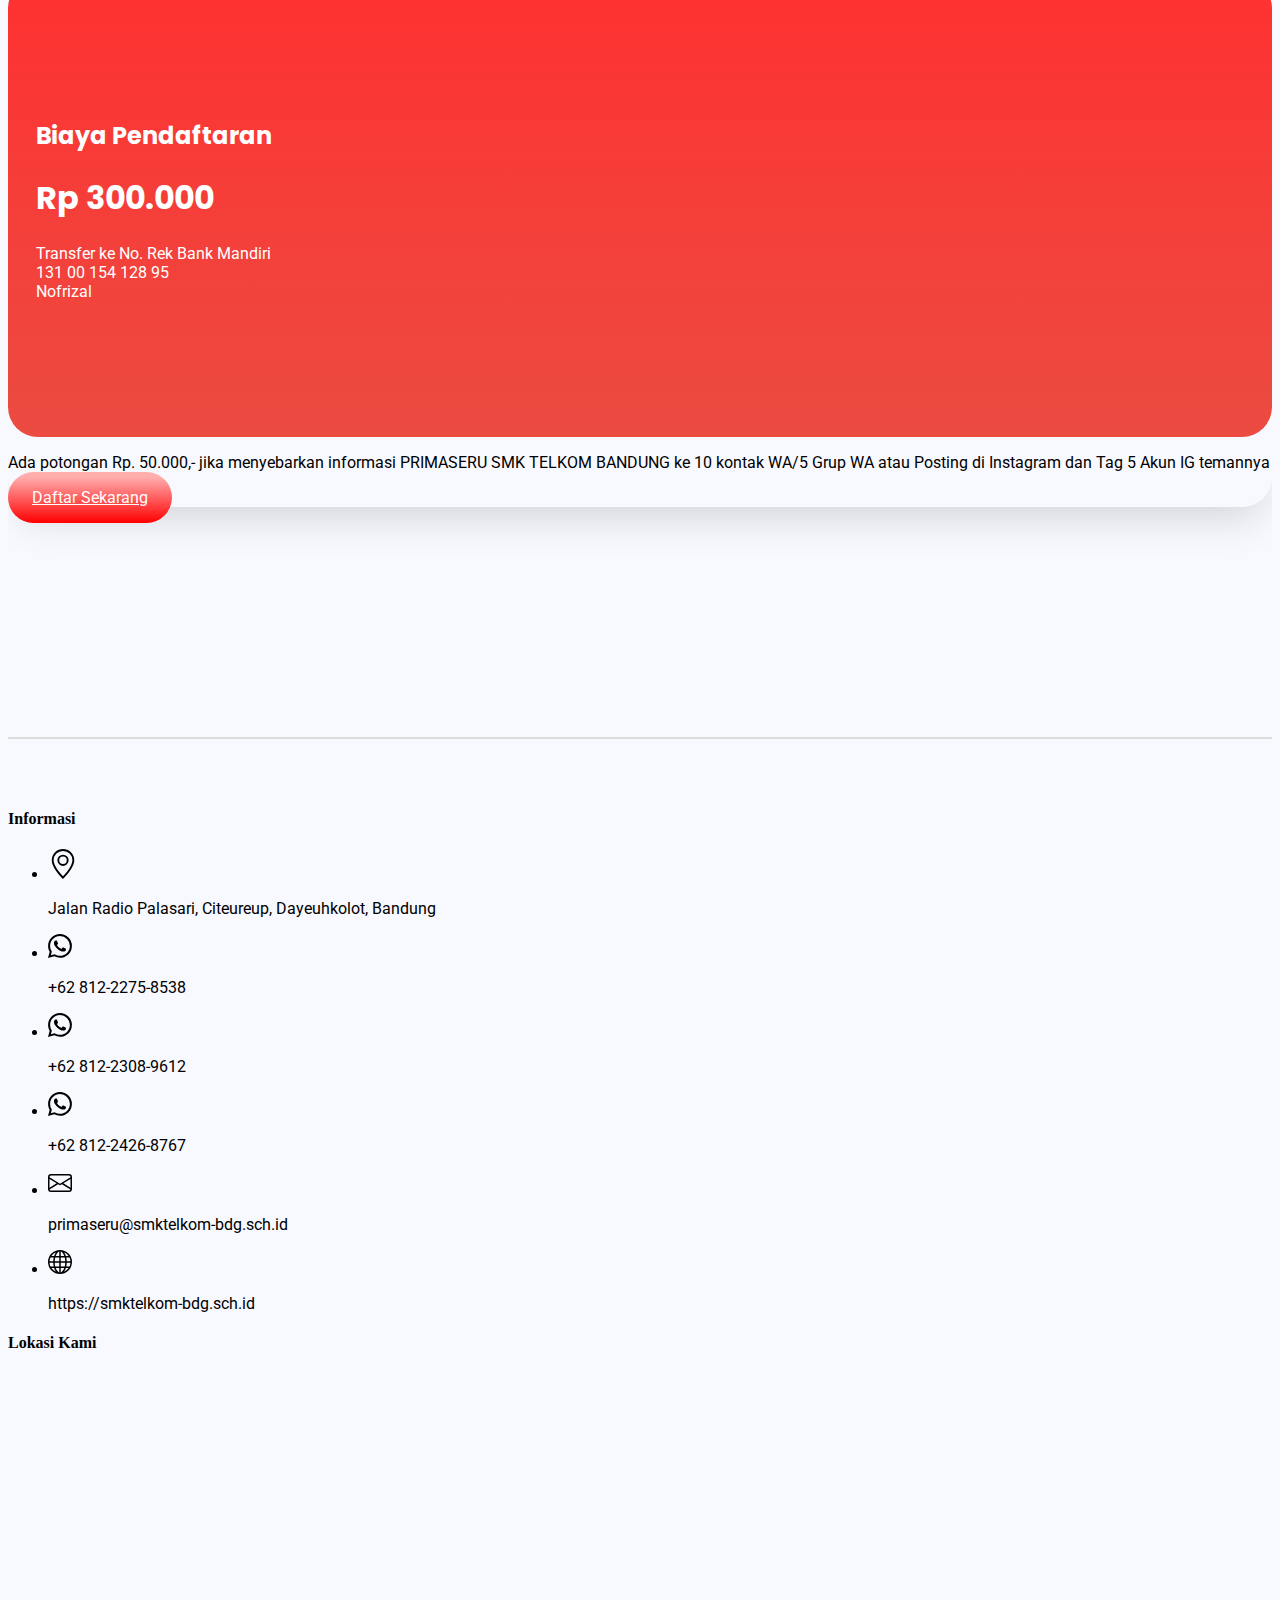
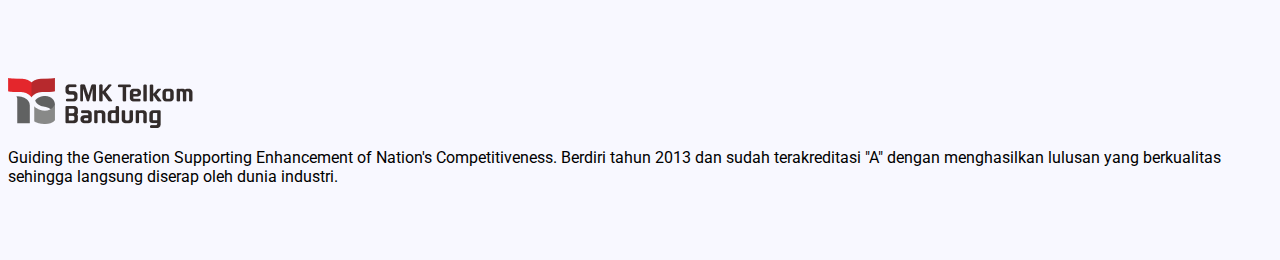
==== commit 846311c5: "add countdown" ====
--- a/index.html
+++ b/index.html
@@ -235,31 +235,31 @@
                             <div class="container-tl right">
                                 <h1 class="icon">4</h1>
                                 <div class="content">
-                                    <h2>Melengkapi Berkas</h2>
+                                    <h2>mendapatkan jadwal tes</h2>
                                 </div>
                             </div>
                             <div class="container-tl left">
                                 <h1 class="icon">5</h1>
                                 <div class="content">
-                                <h2>Menentukan Jadwal Tes</h2>
+                                <h2>Melaksanakan tes</h2>
                                 </div>
                             </div>
                             <div class="container-tl right">
                                 <h1 class="icon">6</h1>
                                 <div class="content">
-                                    <h2>Melaksanakan Tes</h2>
+                                    <h2>Pengumuman hasil tes</h2>
                                 </div>
                             </div>
                             <div class="container-tl left">
                                 <h1 class="icon">7</h1>
                                 <div class="content">
-                                <h2>Pengumuman Hasil Tes</h2>
+                                <h2>Melengkapi berkas daftar ulang/h2>
                                 </div>
                             </div>
                             <div class="container-tl right">
                                 <h1 class="icon">8</h1>
                                 <div class="content">
-                                    <h2>Membayar Biaya Daftar Ulang</h2>
+                                    <h2>Membayar biaya daftar ulang </h2>
                                 </div>
                             </div>
                             <div class="container-tl left">
@@ -278,8 +278,8 @@
         <section id="section-5">
             <div class="container">
                 <div class="row ">
-                    <div class="col-lg-7 col-md-10 mx-auto mx-lg-0">
-                        <h1 class="heading-section mb-5">Ayo Mulai Kumpulkan Berkas <span class="red-text">Pendaftarannya!</span></h1>
+                    <div class="col-lg-6 col-md-10 mx-auto mx-lg-0">
+                        <h1 class="heading-section mb-5">Apa aja sih berkas yang harus <span class="red-text"> disiapkan?</span></h1>
                     </div>
                 </div>
                 <div class="row justify-content-center align-items-center">
@@ -375,19 +375,19 @@
                             <h1 class="font-weight-bold mb-5">Jalur prestasi & Reguler 1 <br> Sedang Dibuka sampai</h1>
                             <div class="countdown d-flex justify-content-center">
                                 <div class="flex mx-3 mx-md-4 text-center">
-                                    <h1 class="mb-1">17</h1>
+                                    <h1 class="mb-1" id="day">00</h1>
                                     <span>HARI</span>
                                 </div>
                                 <div class="flex mx-3 mx-md-4 text-center">
-                                    <h1 class="mb-1">08</h1>
+                                    <h1 class="mb-1" id="hour">00</h1>
                                     <span>JAM</span>
                                 </div>
                                 <div class="flex mx-3 mx-md-4 text-center">
-                                    <h1 class="mb-1">17</h1>
+                                    <h1 class="mb-1" id="min">00</h1>
                                     <span>MENIT</span>
                                 </div>
                                 <div class="flex mx-3 mx-md-4 text-center">
-                                    <h1 class="mb-1">55</h1>
+                                    <h1 class="mb-1" id="sec">00</h1>
                                     <span>DETIK</span>
                                 </div>
                             </div>
@@ -519,5 +519,6 @@
     <script src="https://code.jquery.com/jquery-3.5.1.slim.min.js" integrity="sha384-DfXdz2htPH0lsSSs5nCTpuj/zy4C+OGpamoFVy38MVBnE+IbbVYUew+OrCXaRkfj" crossorigin="anonymous"></script>
     <script src="https://cdn.jsdelivr.net/npm/bootstrap@4.6.0/dist/js/bootstrap.min.js" integrity="sha384-+YQ4JLhjyBLPDQt//I+STsc9iw4uQqACwlvpslubQzn4u2UU2UFM80nGisd026JF" crossorigin="anonymous"></script>
     <script src="js/main.js"></script>
+    <script src="js/countdown.js"></script>
 </body>
 </html>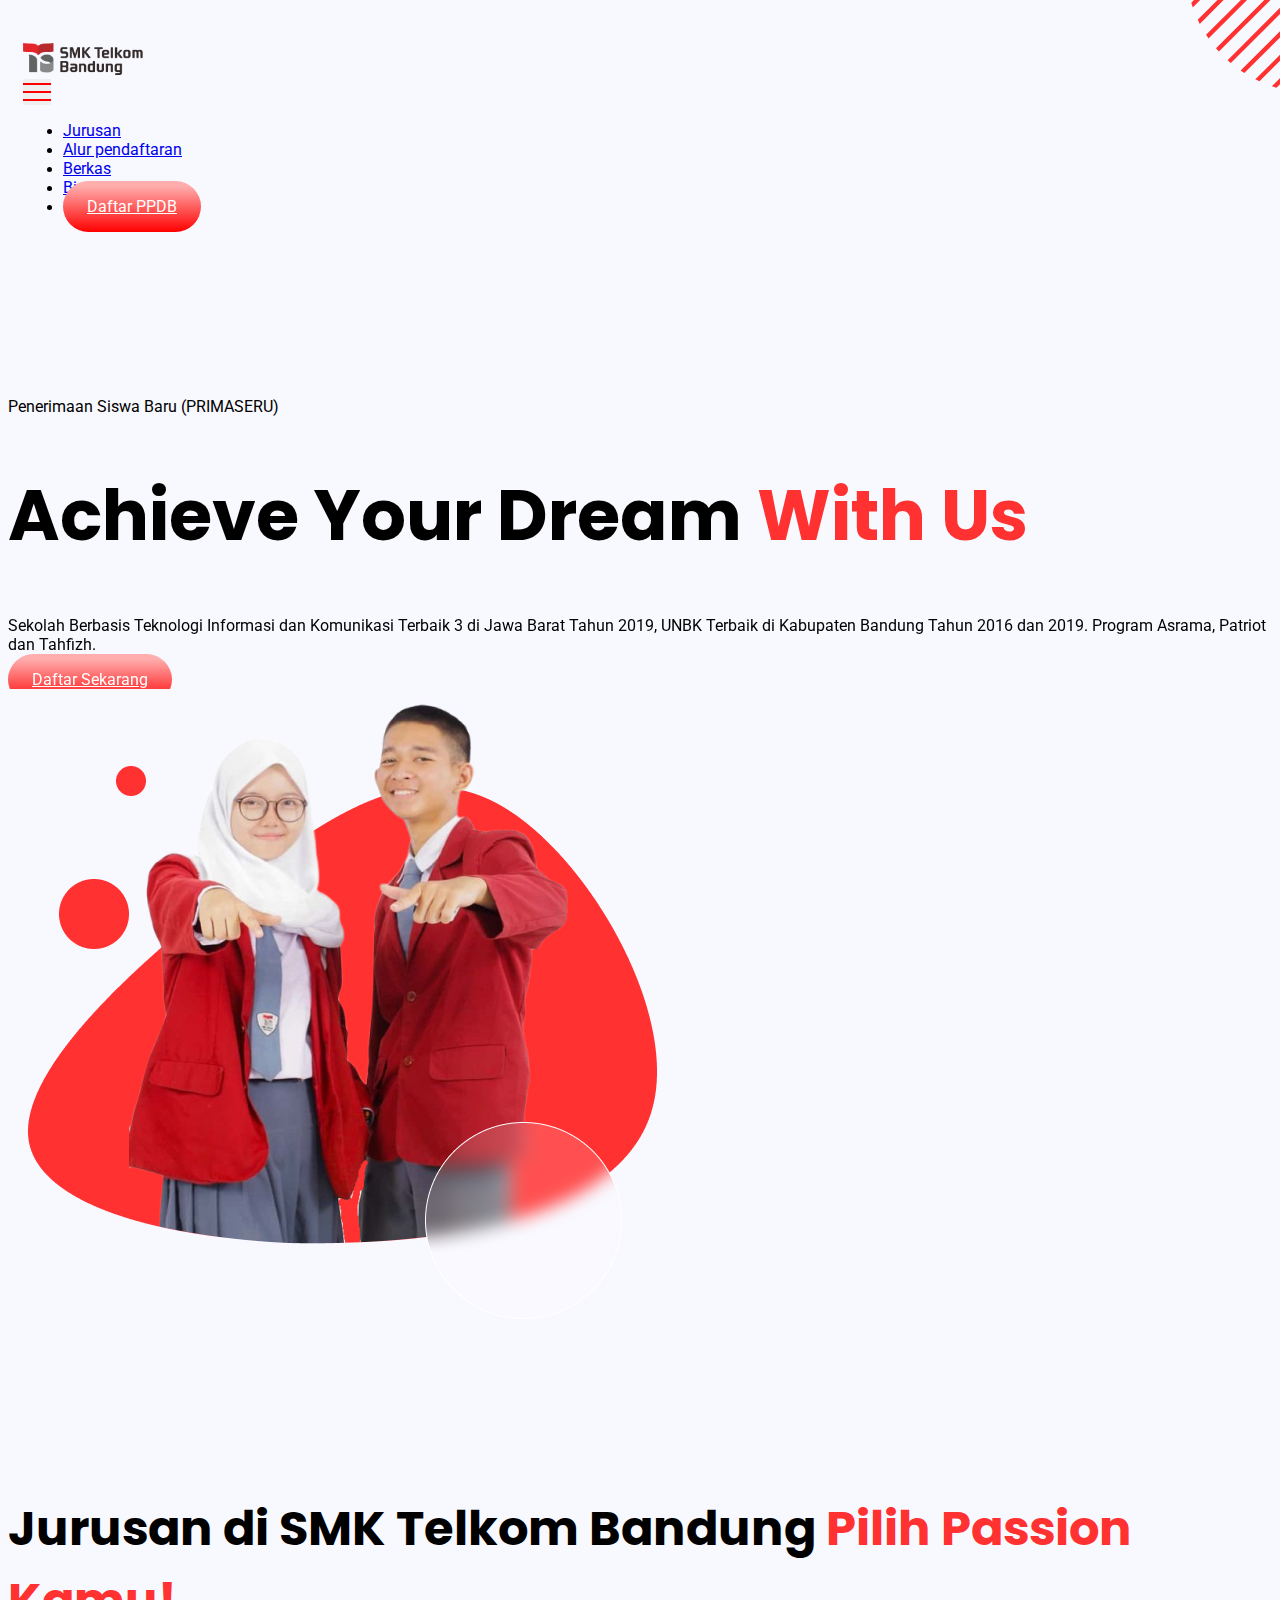
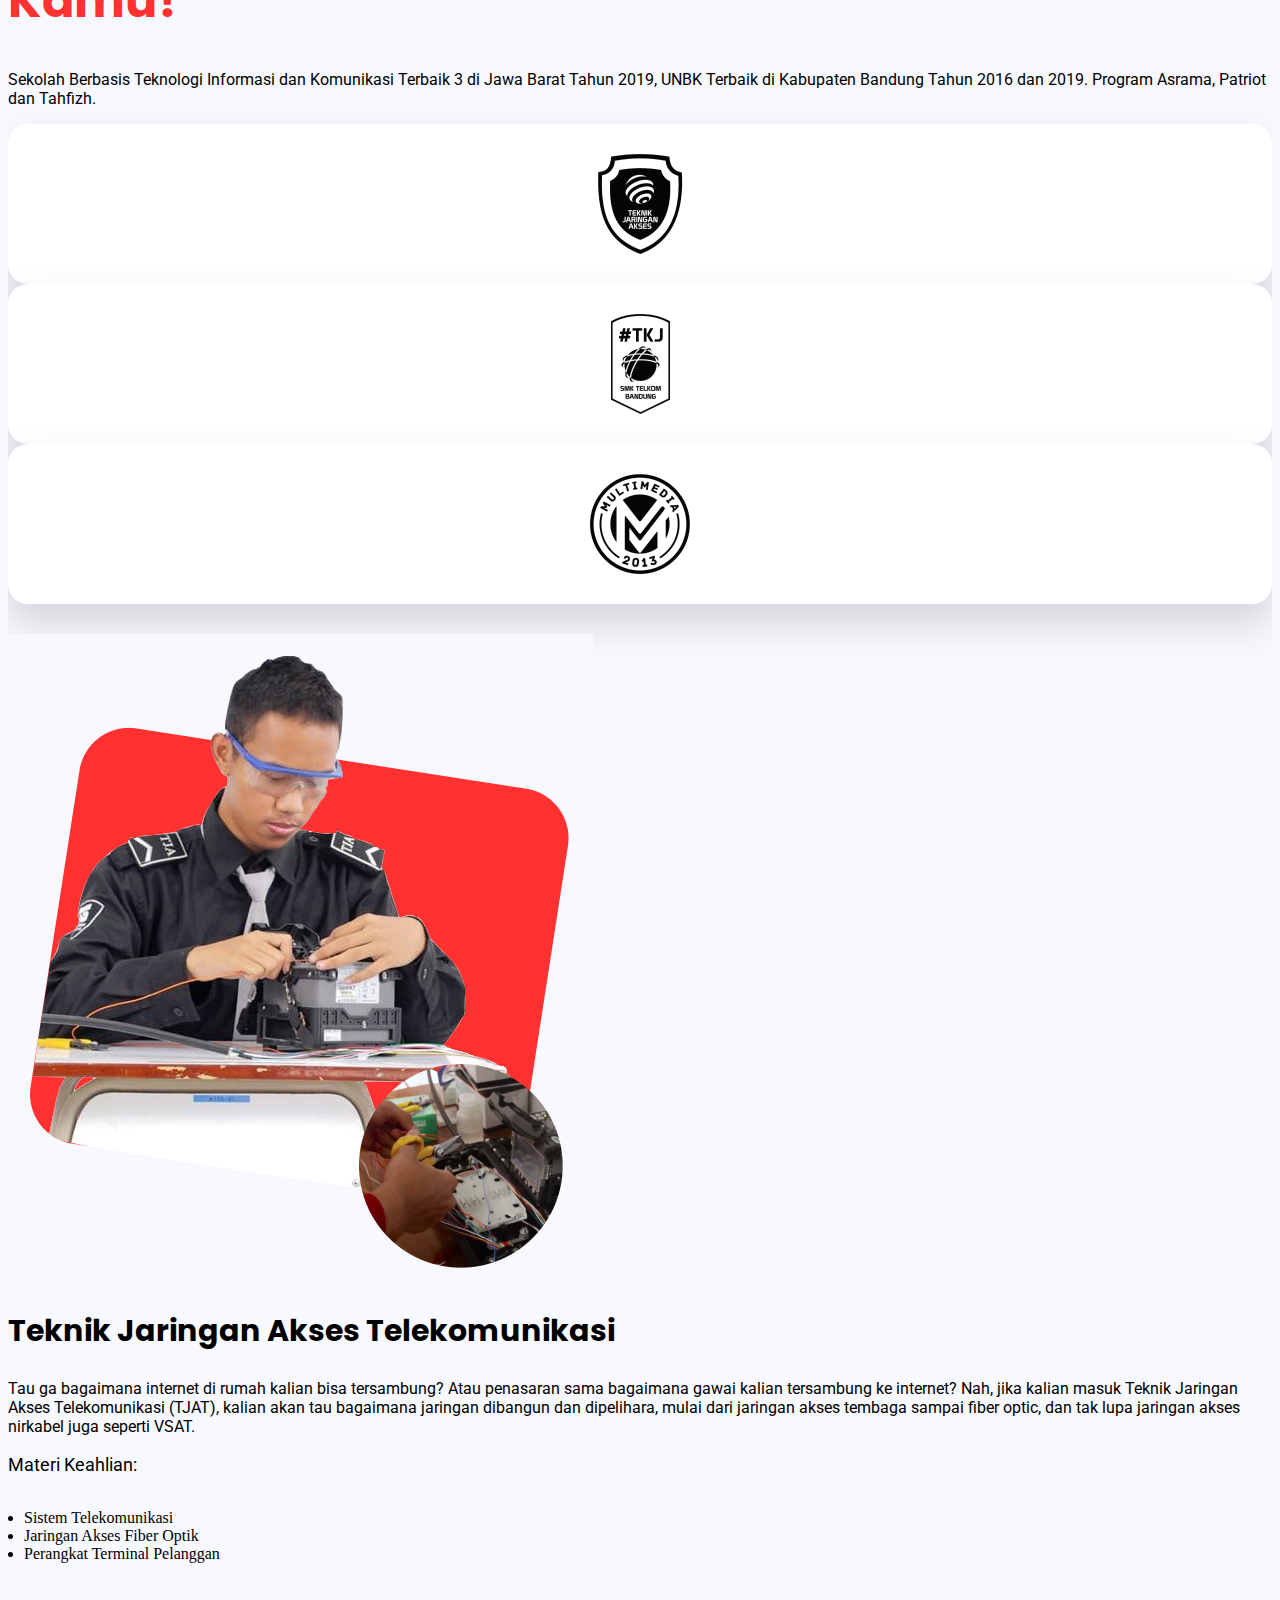
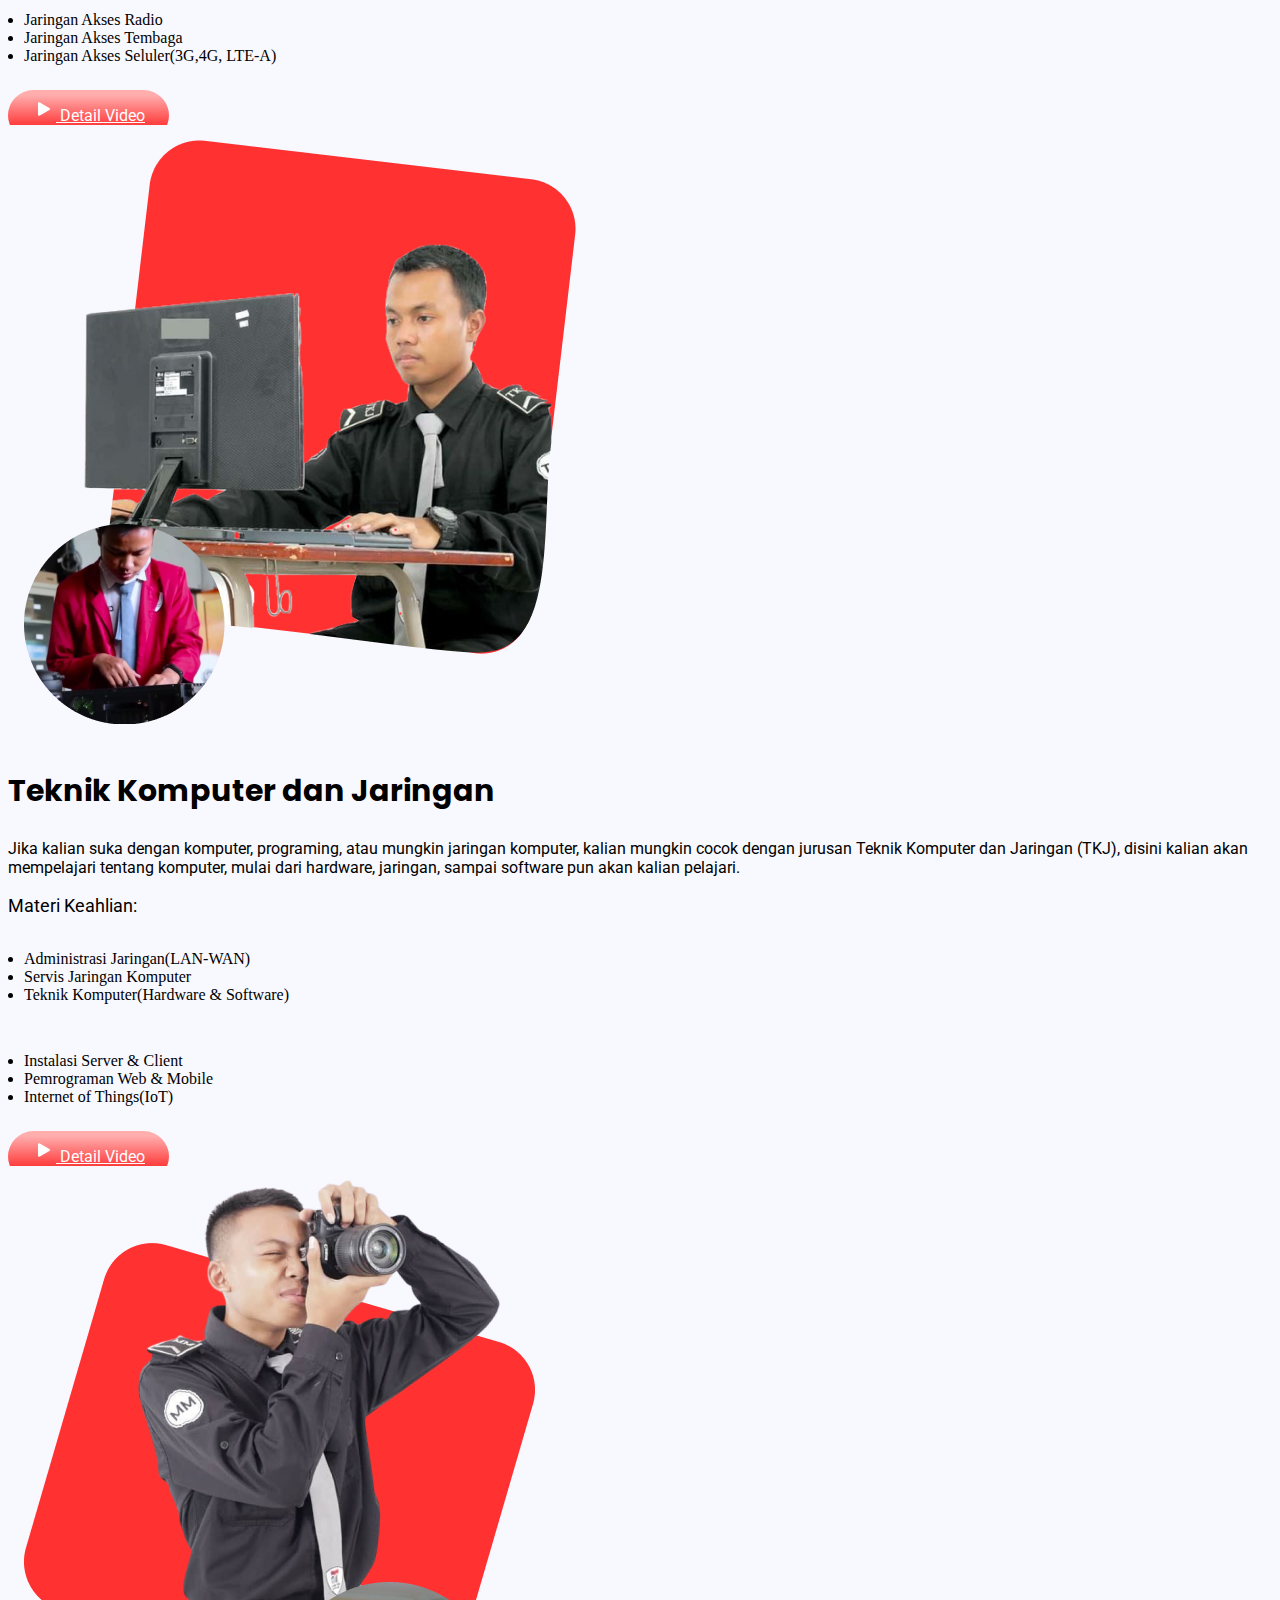
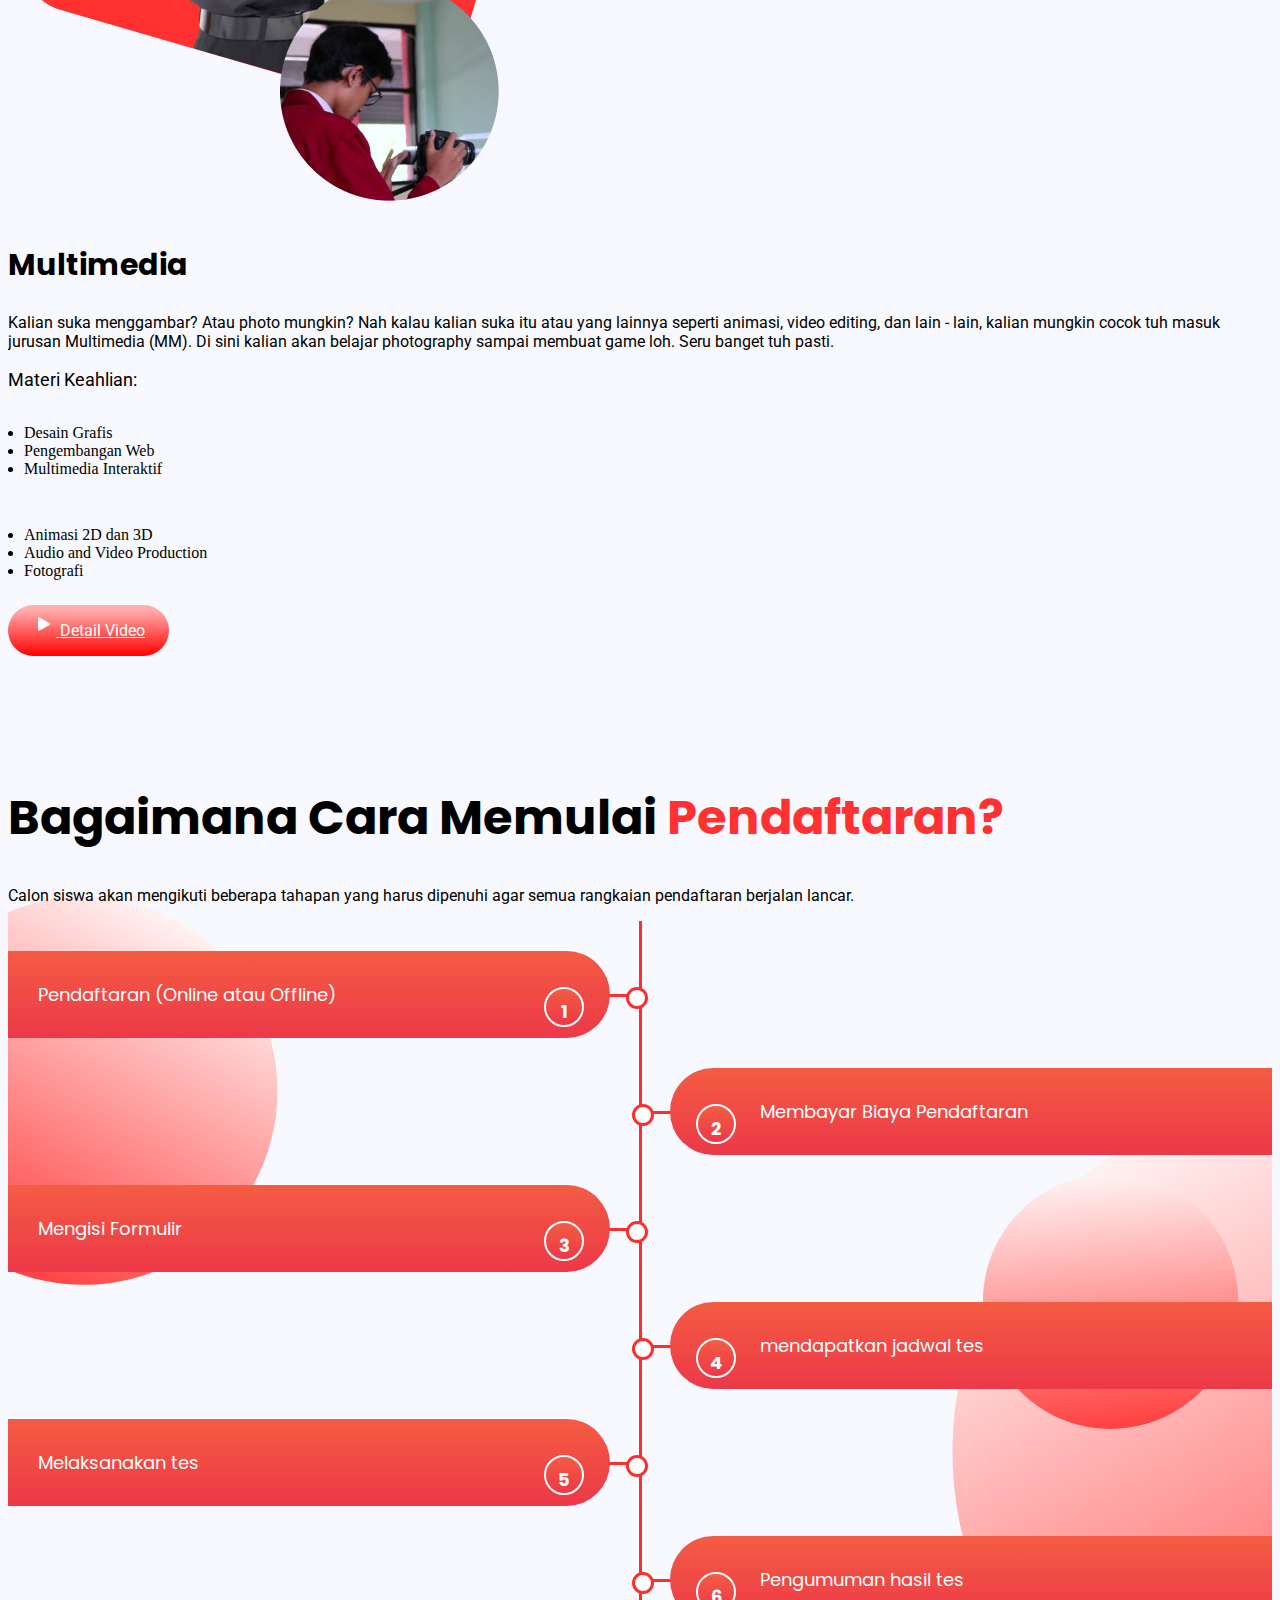
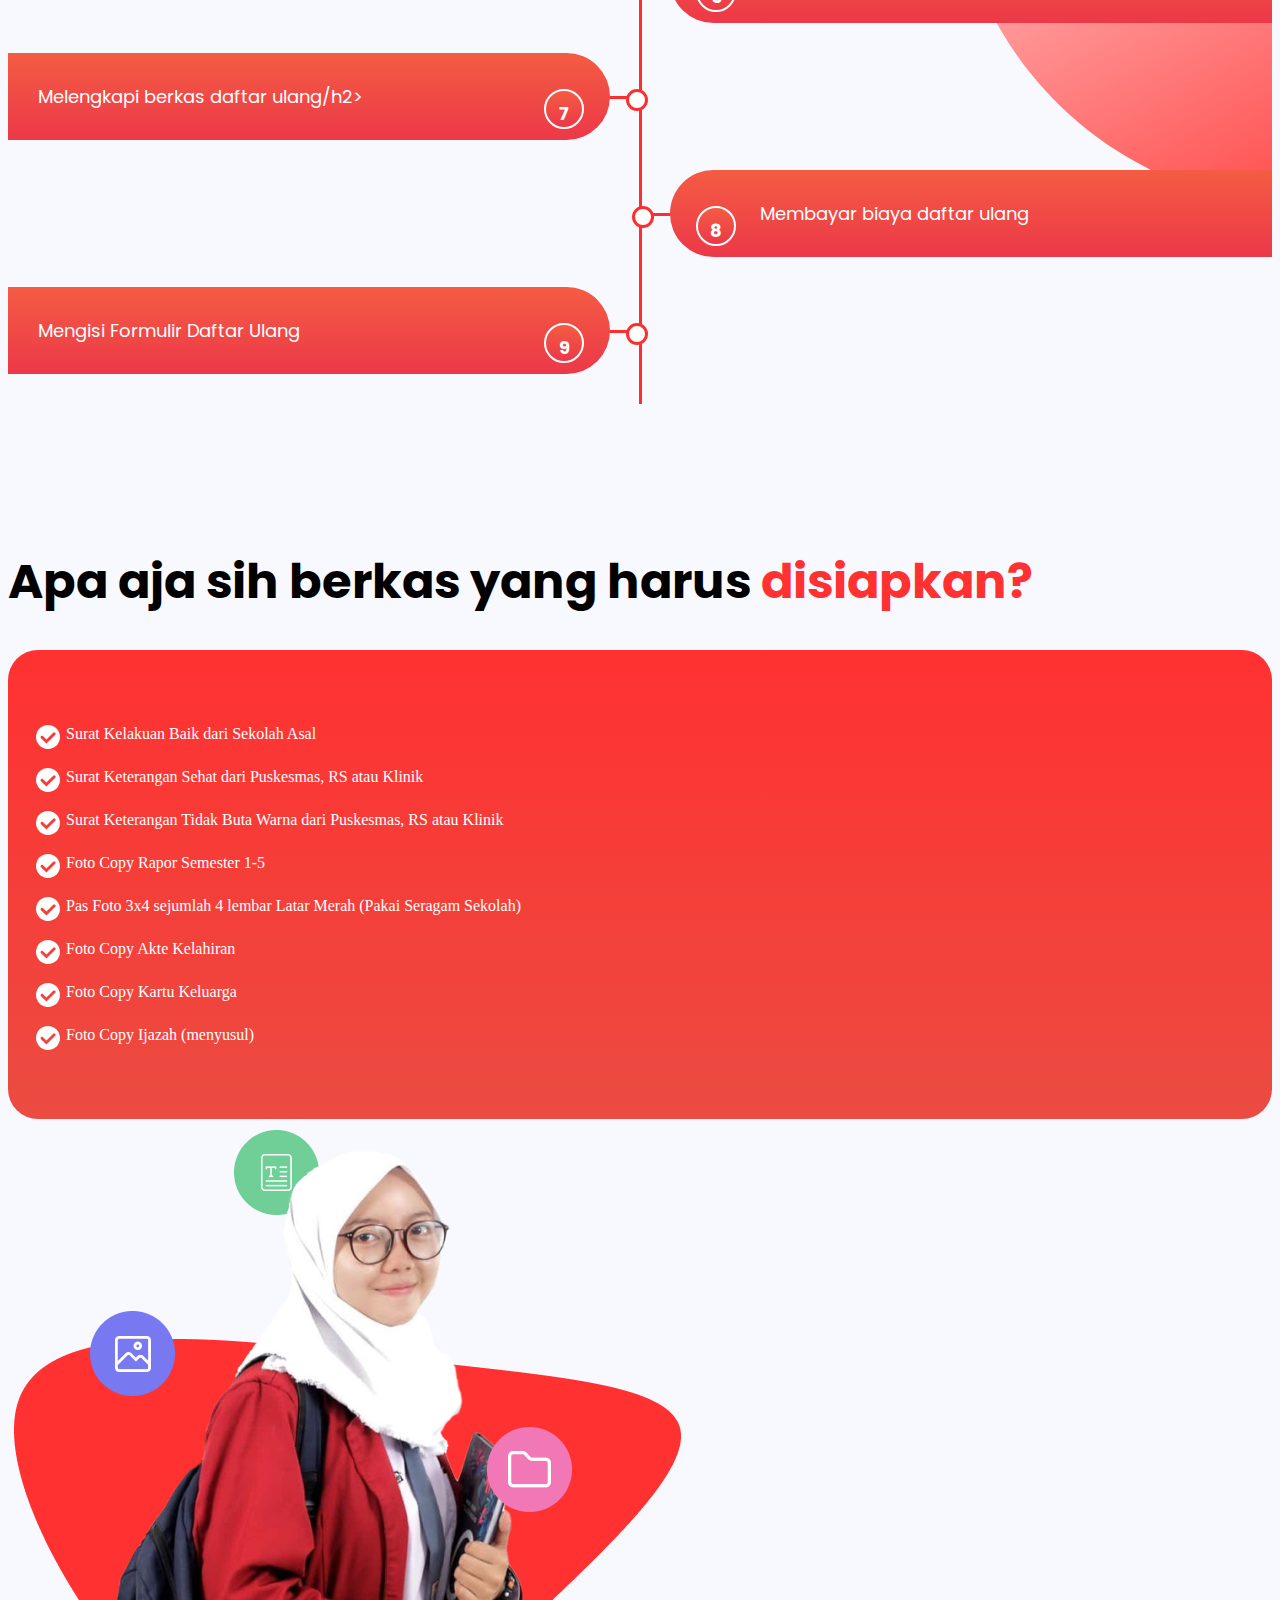
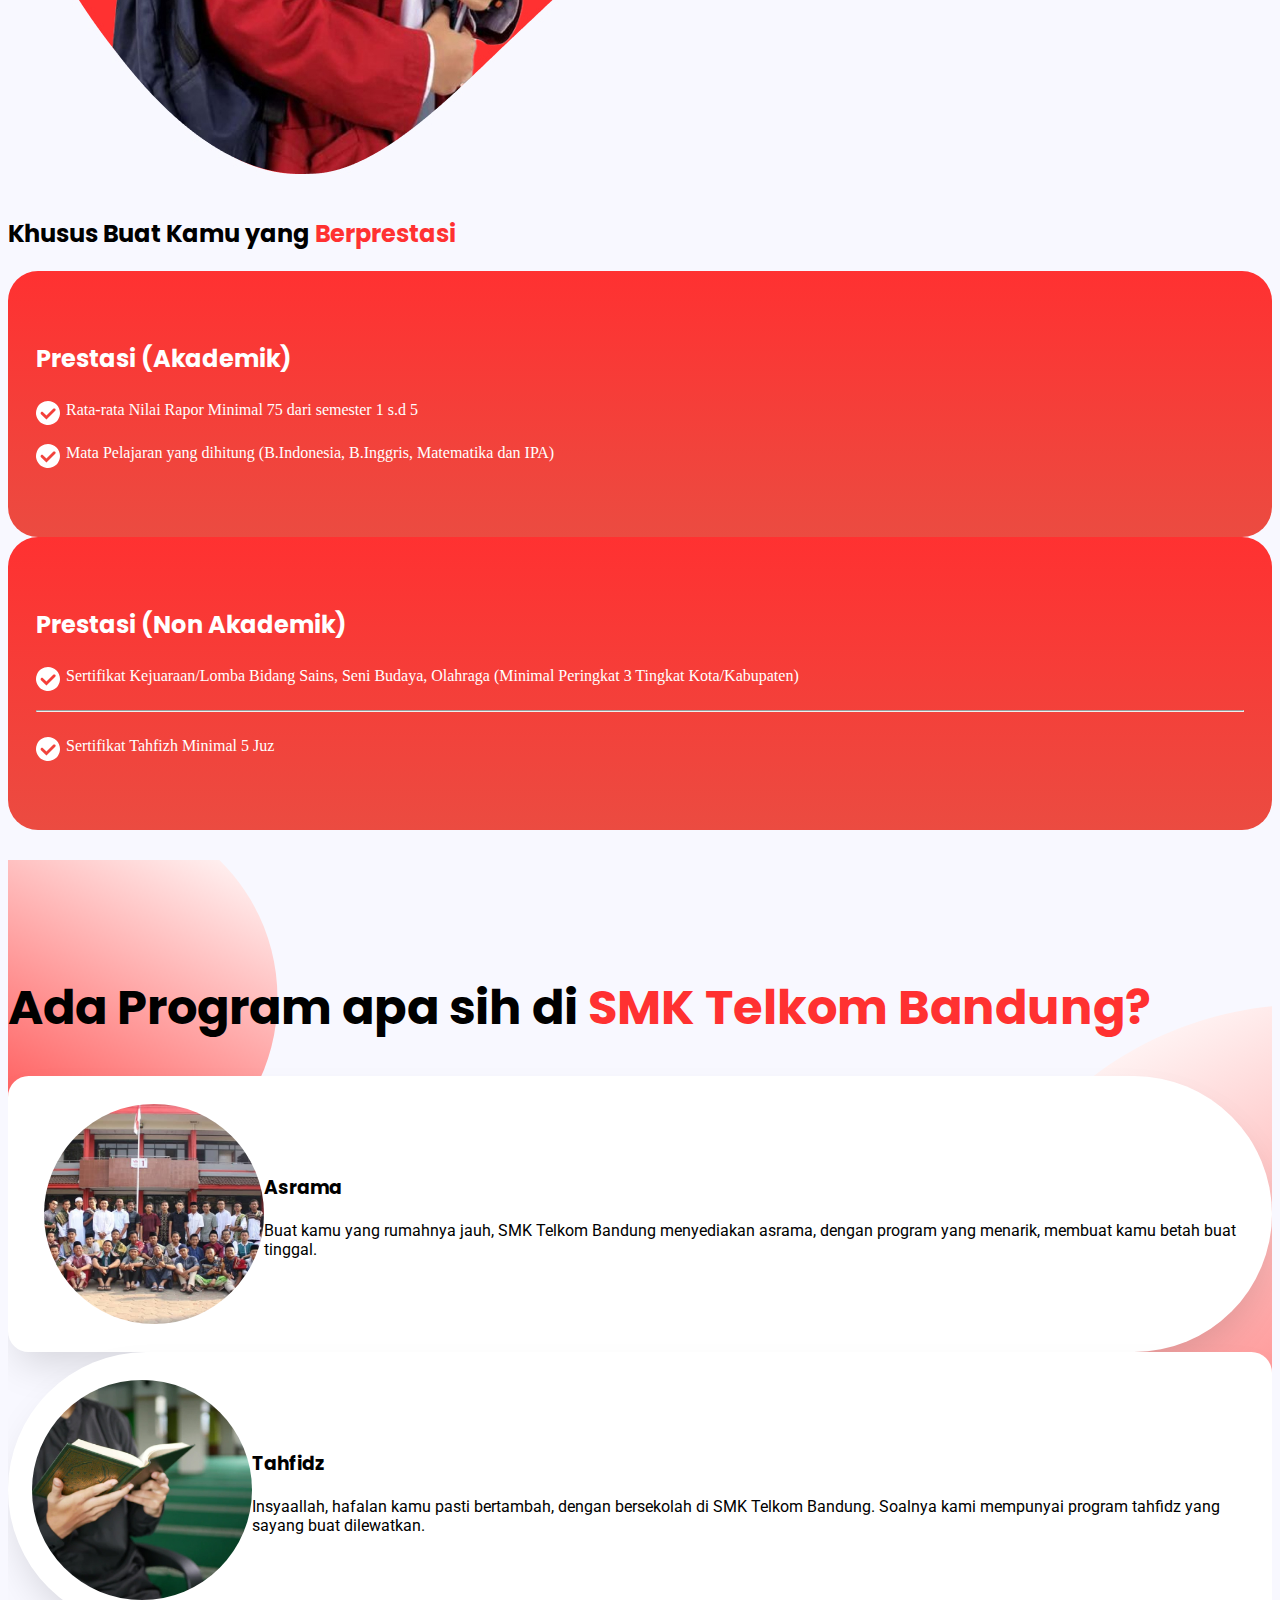
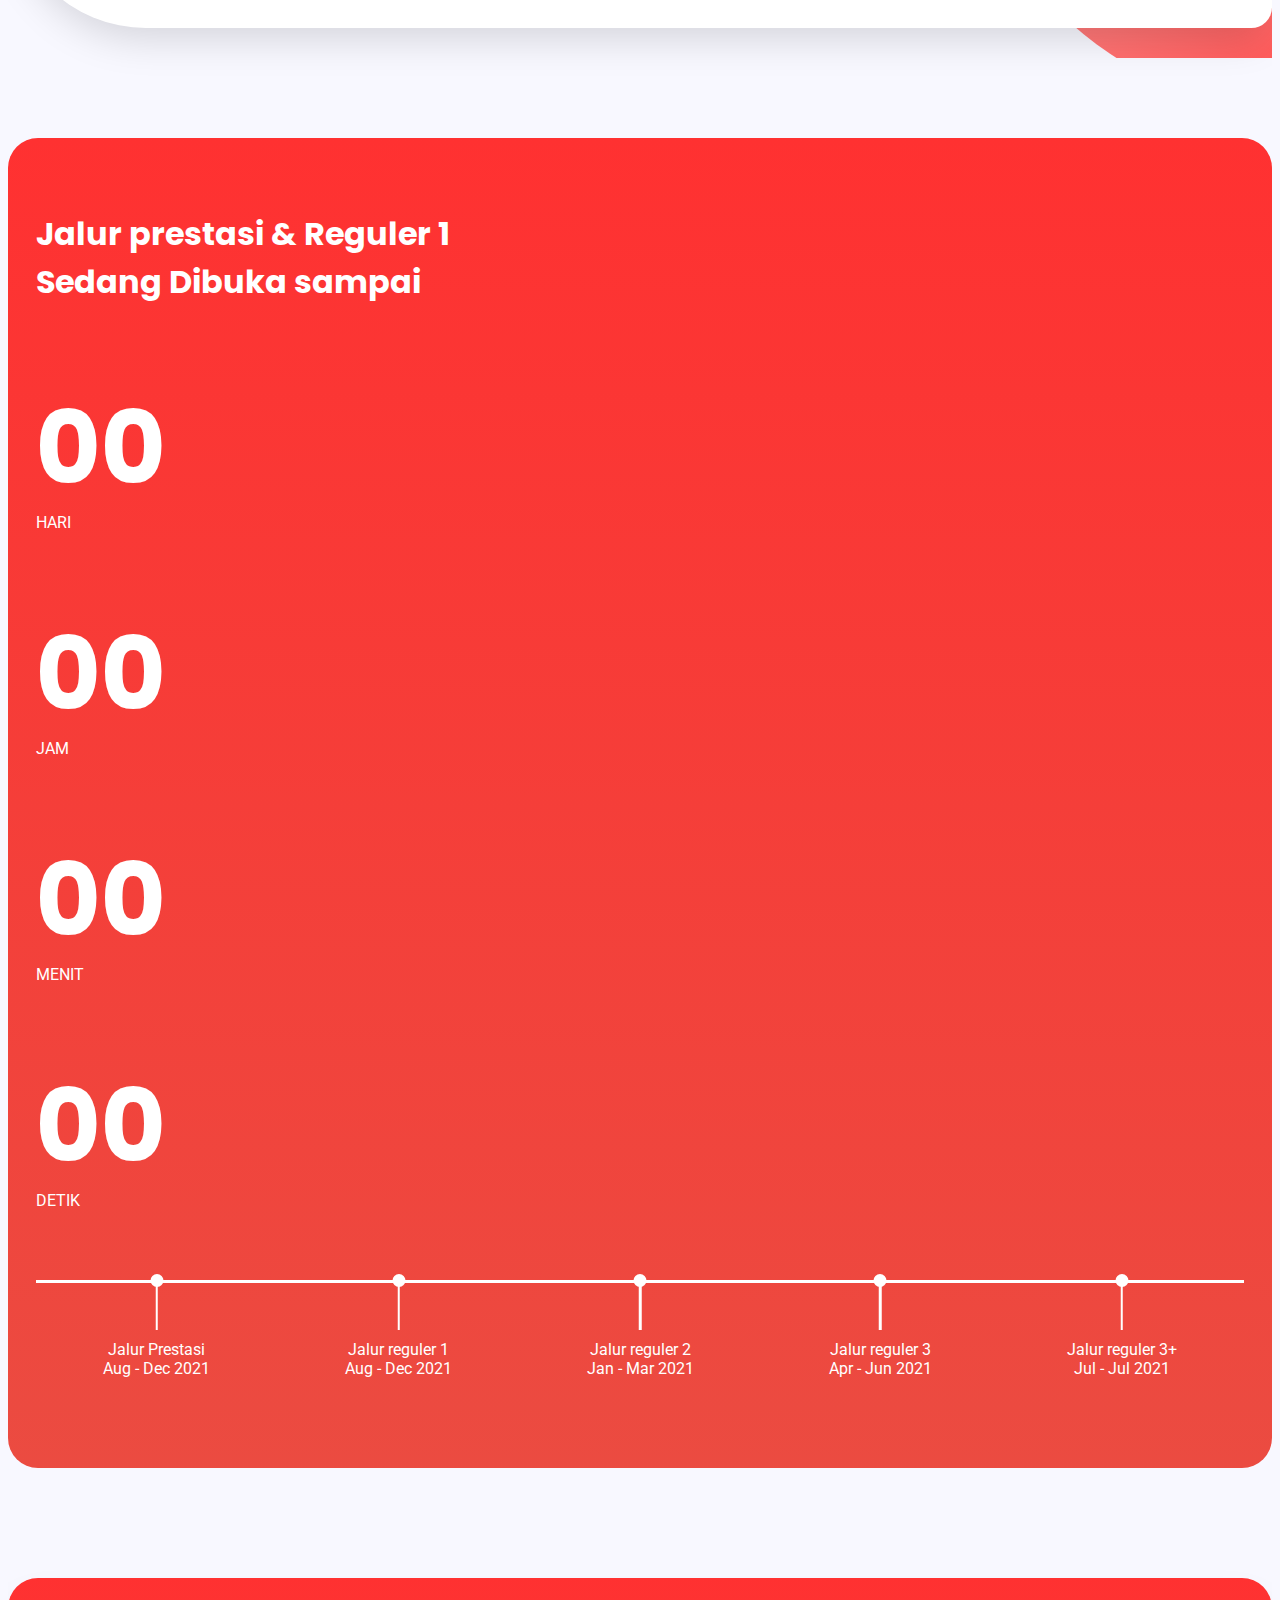
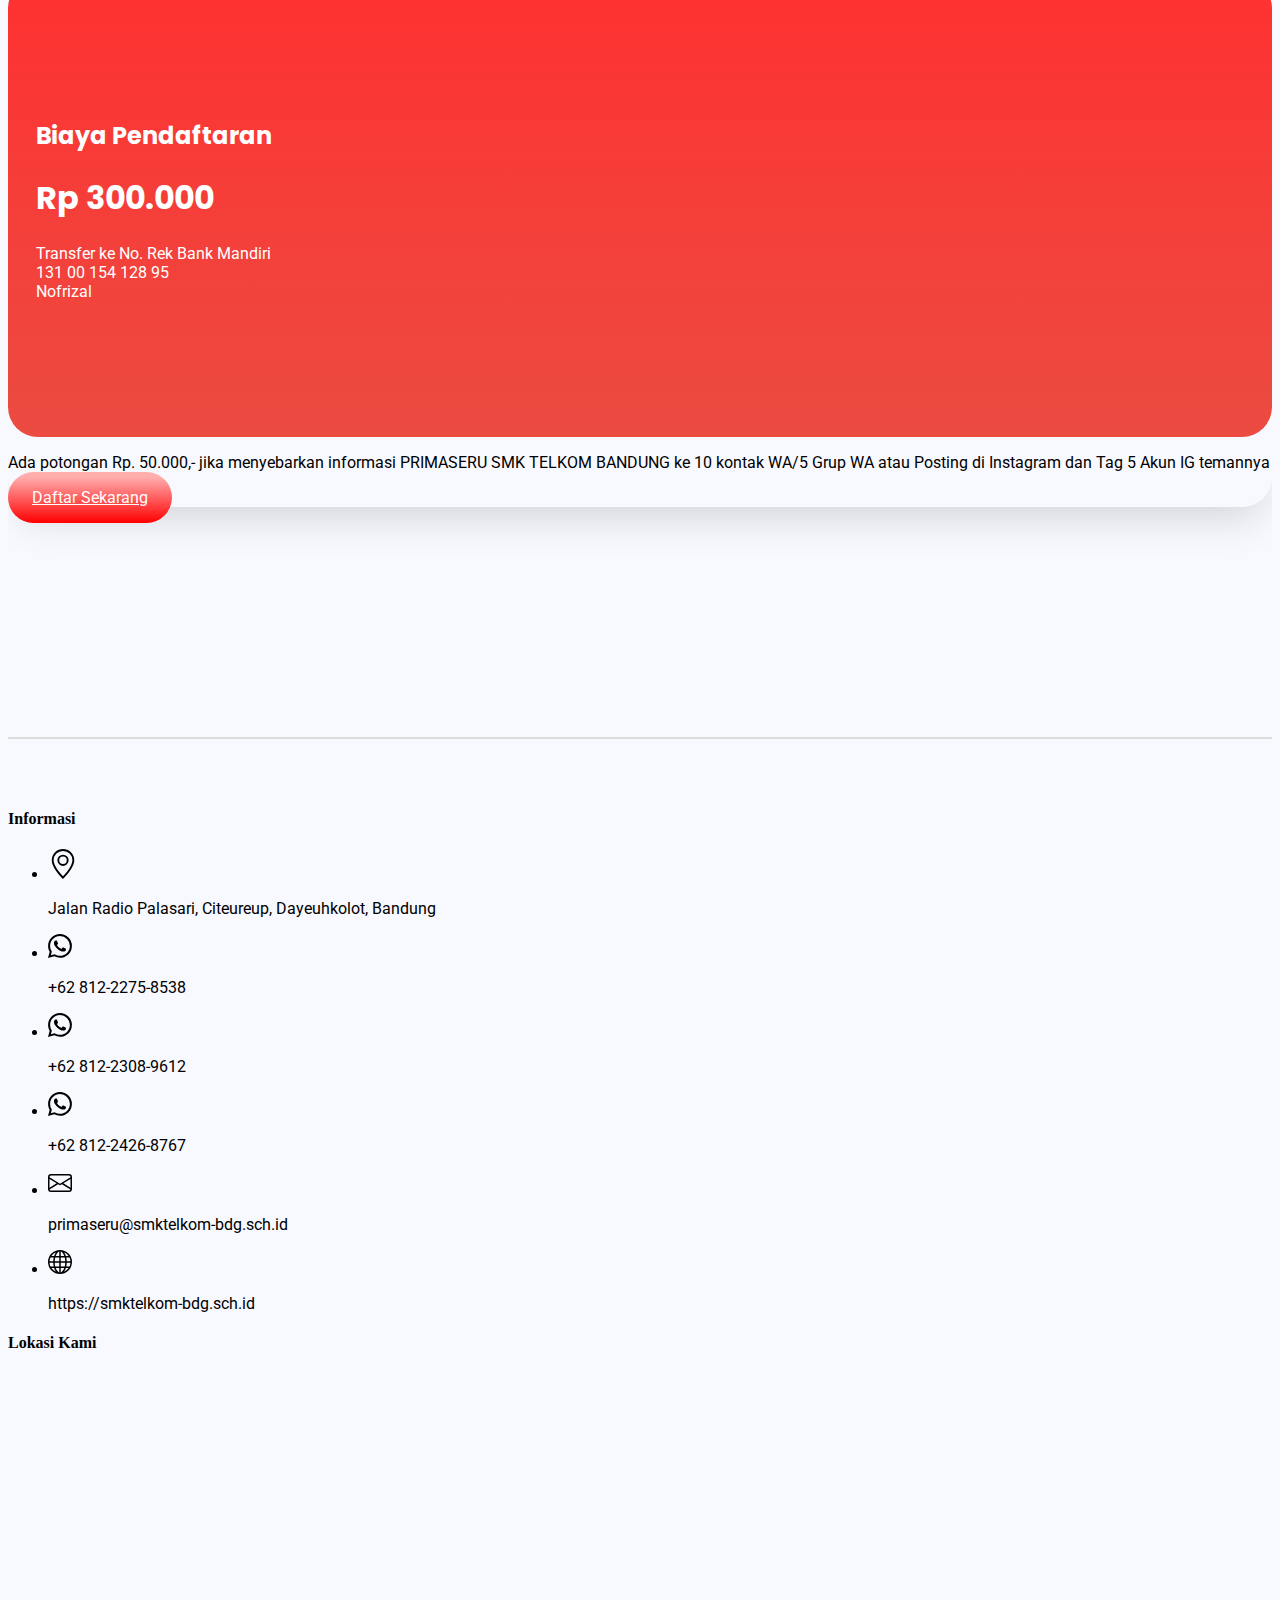
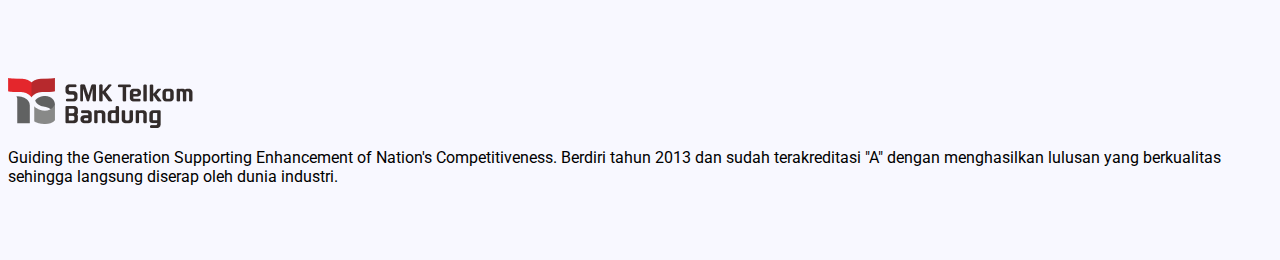
==== commit bb0f2ebb: "add AOS" ====
--- a/index.html
+++ b/index.html
@@ -6,6 +6,7 @@
     <meta name="viewport" content="width=device-width, initial-scale=1.0">
     <!-- CSS links -->
     <link rel="stylesheet" href="https://cdn.jsdelivr.net/npm/bootstrap@4.6.0/dist/css/bootstrap.min.css" integrity="sha384-B0vP5xmATw1+K9KRQjQERJvTumQW0nPEzvF6L/Z6nronJ3oUOFUFpCjEUQouq2+l" crossorigin="anonymous">
+    <link href="https://unpkg.com/aos@2.3.1/dist/aos.css" rel="stylesheet">
     <link rel="stylesheet" href="css/main.css">
     <link rel="stylesheet" href="css/index.css">
     <!-- Font links -->
@@ -29,7 +30,7 @@
                 <div class="hamburger-line"></div>
             </button>
             <div class="collapse navbar-collapse" id="navbarNav">
-                <ul class="navbar-nav ml-auto align-items-center">
+                <ul class="navbar-nav ml-auto align-items-start align-items-lg-center">
                     <li class="nav-item">
                         <a class="nav-link" href="#section-2">Jurusan</a>
                     </li>
@@ -57,13 +58,15 @@
             <div class="container">
                 <div class="row justify-content-center align-items-center text-center text-lg-left">
                     <div class="col-lg-6 col-md-10">
-                        <span>Penerimaan Siswa Baru (PRIMASERU)</span>
-                        <h1 class="font-weight-bold">Achieve Your Dream <span class="red-text">With Us</span></h1>
-                        <p class="mb-5 mt-3">Sekolah Berbasis Teknologi Informasi dan Komunikasi Terbaik 3 di Jawa Barat Tahun 2019, UNBK Terbaik di Kabupaten Bandung Tahun 2016 dan 2019. Program Asrama, Patriot dan Tahfizh.</p>
-                        <a href="pendaftaran.html" class="my-btn-primary">Daftar Sekarang</a>
+                        <span class="d-block" data-aos="fade-down">Penerimaan Siswa Baru (PRIMASERU)</span>
+                        <h1 class="font-weight-bold" data-aos="fade-right" data-aos-delay="200">Achieve Your Dream <span class="red-text">With Us</span></h1>
+                        <div data-aos="fade-up" data-aos-delay="400">
+                            <p class="mb-5 mt-3">Sekolah Berbasis Teknologi Informasi dan Komunikasi Terbaik 3 di Jawa Barat Tahun 2019, UNBK Terbaik di Kabupaten Bandung Tahun 2016 dan 2019. Program Asrama, Patriot dan Tahfizh.</p>
+                            <a href="pendaftaran.html" class="my-btn-primary">Daftar Sekarang</a>
+                        </div>
                     </div>
                     <div class="col-lg-6 col-md-10 mt-5 mt-lg-0">
-                        <img class="w-100" src="images/hero-img.jpg" alt="">
+                        <img class="w-100" src="images/hero-img.jpg" alt="Hero Image" data-aos="fade-left" data-aos-delay="600">
                     </div>
                 </div>
             </div>
@@ -518,6 +521,7 @@
     </div>
     <script src="https://code.jquery.com/jquery-3.5.1.slim.min.js" integrity="sha384-DfXdz2htPH0lsSSs5nCTpuj/zy4C+OGpamoFVy38MVBnE+IbbVYUew+OrCXaRkfj" crossorigin="anonymous"></script>
     <script src="https://cdn.jsdelivr.net/npm/bootstrap@4.6.0/dist/js/bootstrap.min.js" integrity="sha384-+YQ4JLhjyBLPDQt//I+STsc9iw4uQqACwlvpslubQzn4u2UU2UFM80nGisd026JF" crossorigin="anonymous"></script>
+    <script src="https://unpkg.com/aos@next/dist/aos.js"></script>
     <script src="js/main.js"></script>
     <script src="js/countdown.js"></script>
 </body>
--- a/css/main.css
+++ b/css/main.css
@@ -50,6 +50,7 @@
 }
 .navbar-brand img {
     object-fit: scale-down;
+    object-position: left;
 }
 .navbar-toggler {
     display: flex;
@@ -57,9 +58,10 @@
     height: 26px;
     justify-content: space-between;
     border: none;
+    padding: .25rem 0;
 }
 .hamburger-line {
-    width: 32px;
+    width: 28px;
     height: 2px;
     background-color: #FF0000;
     transition: .7s;
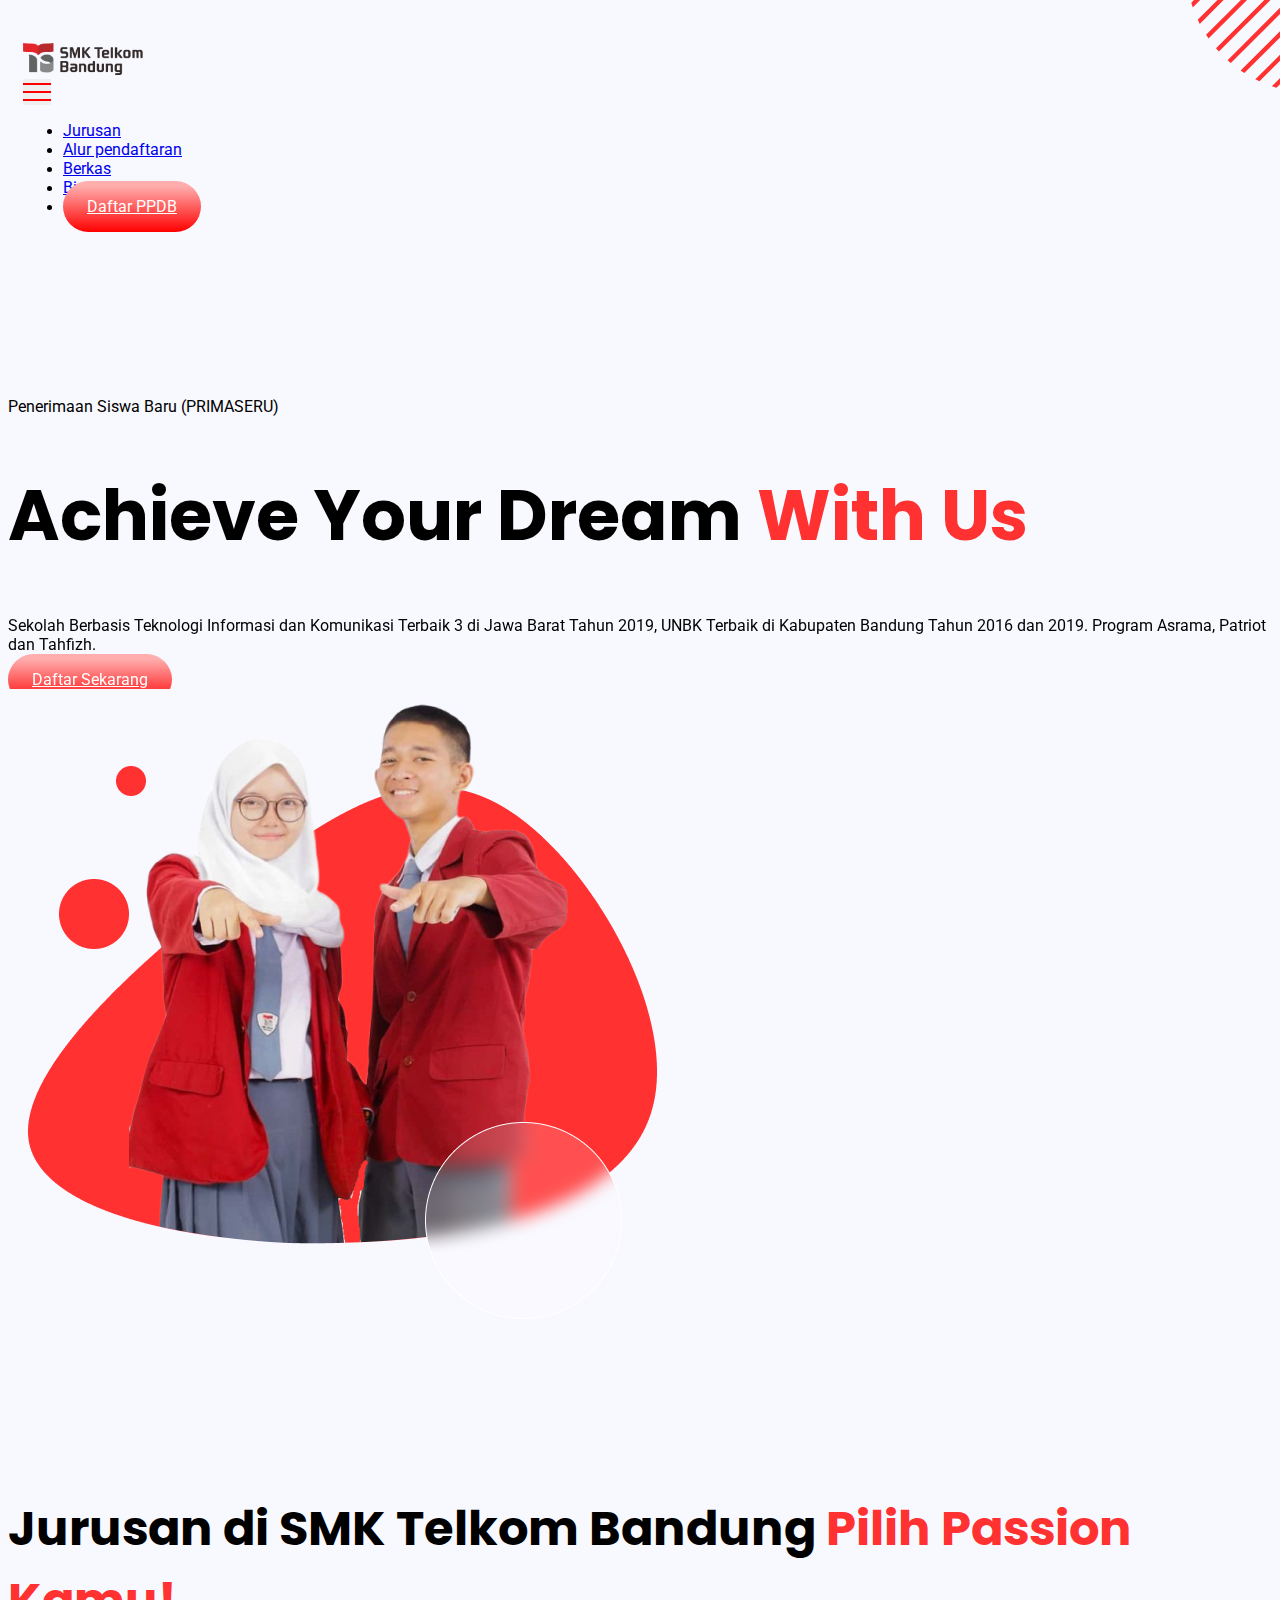
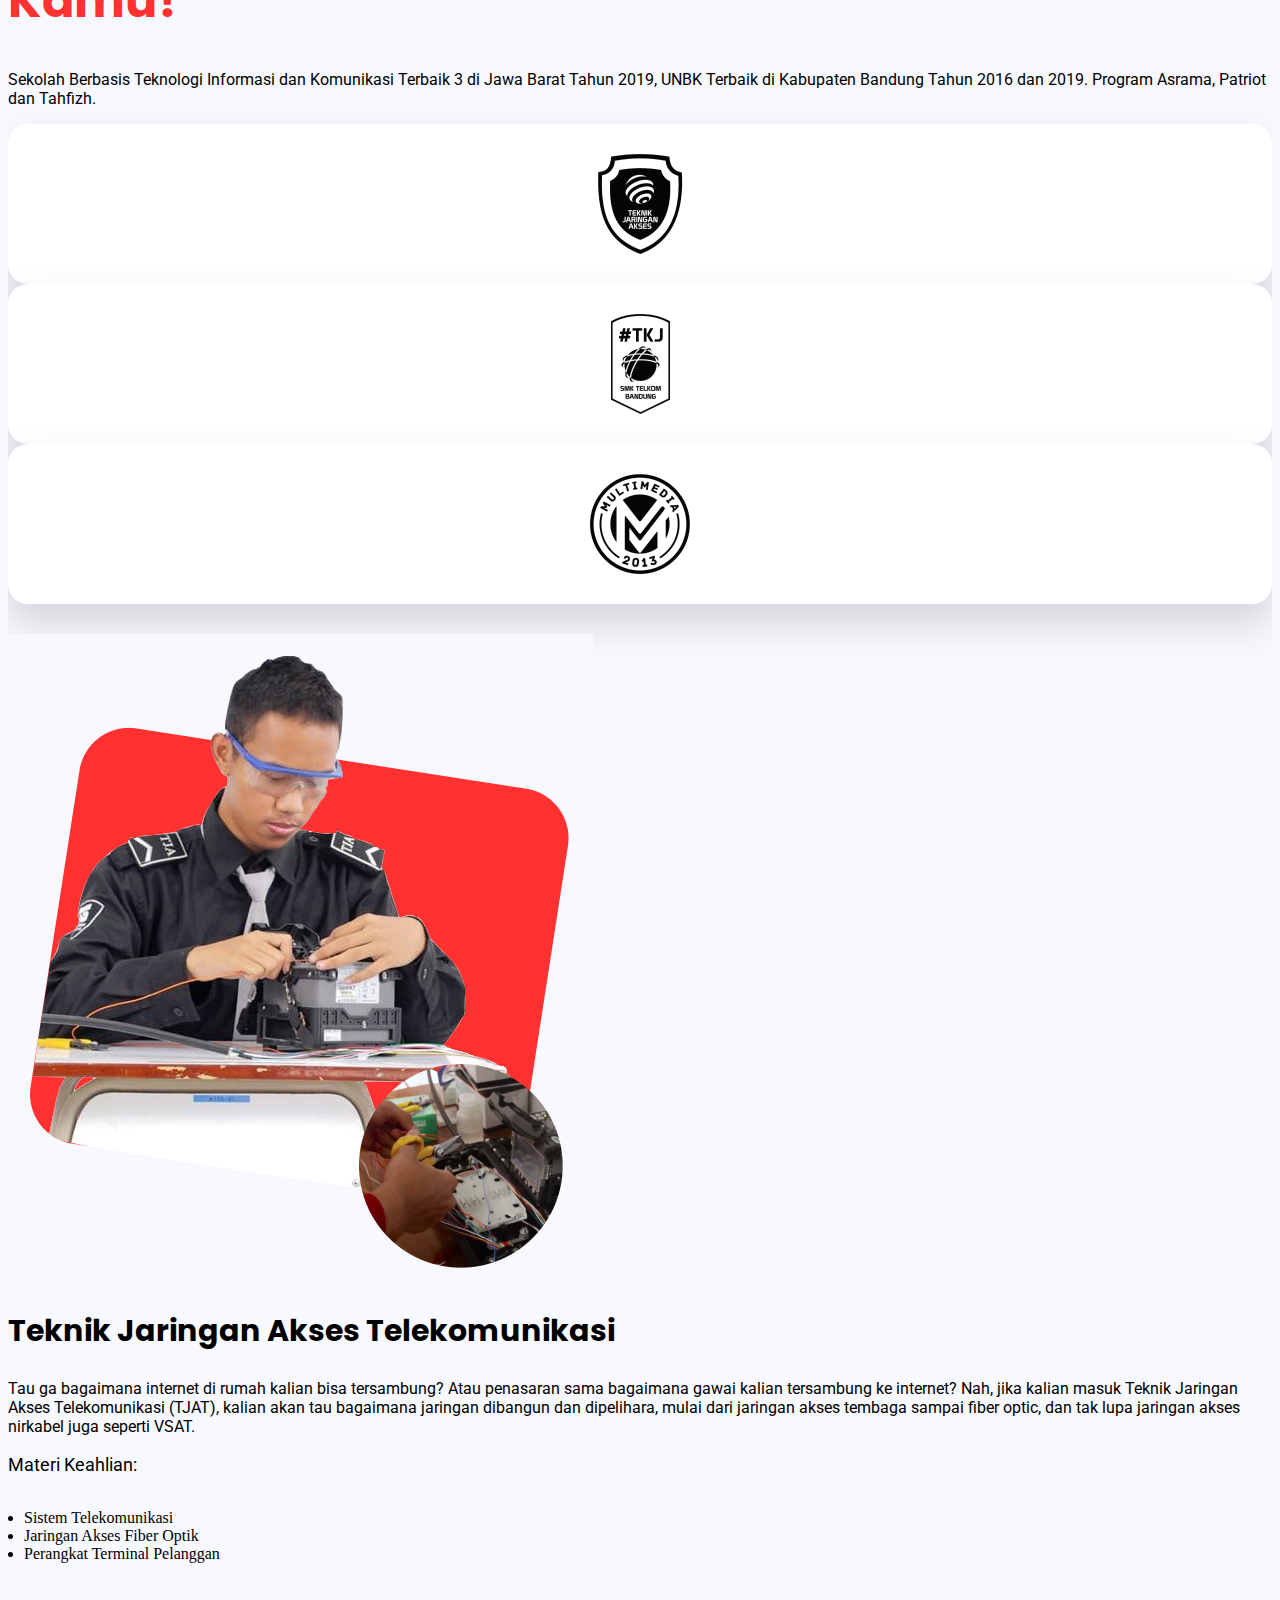
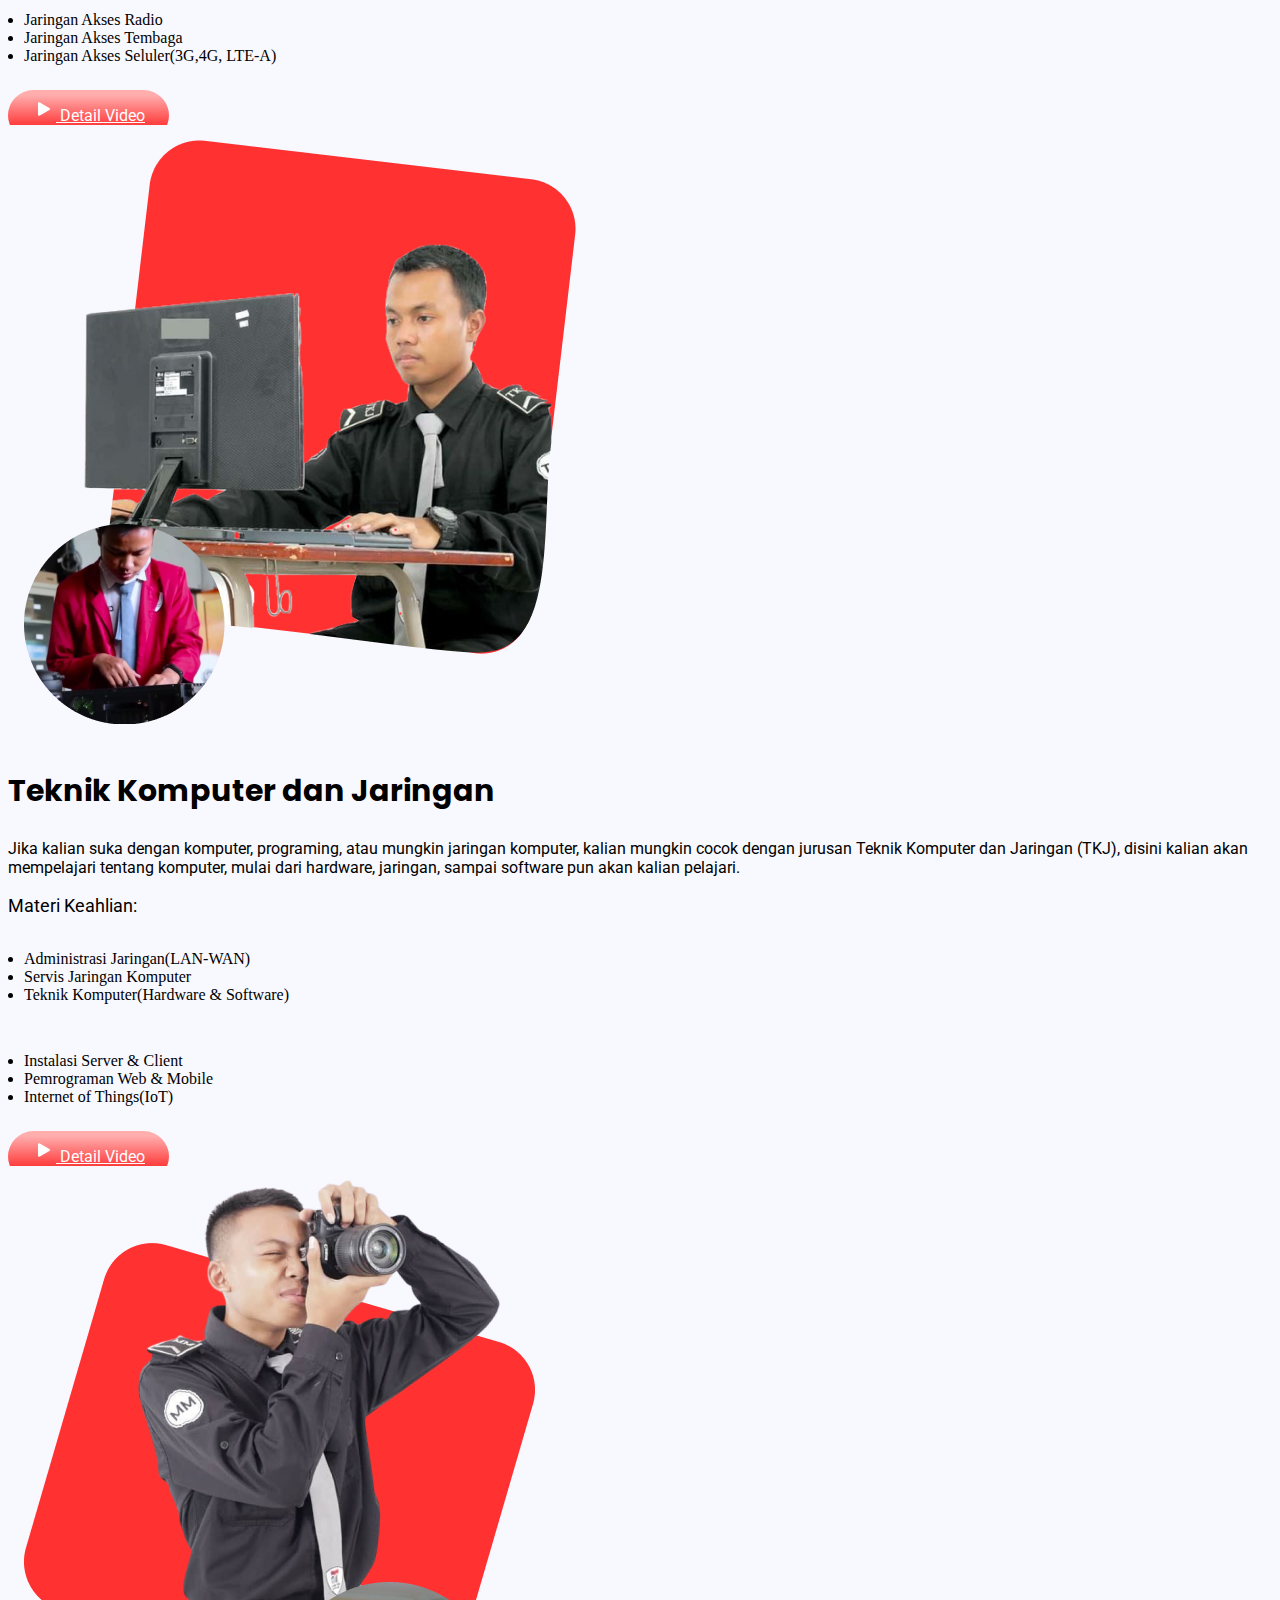
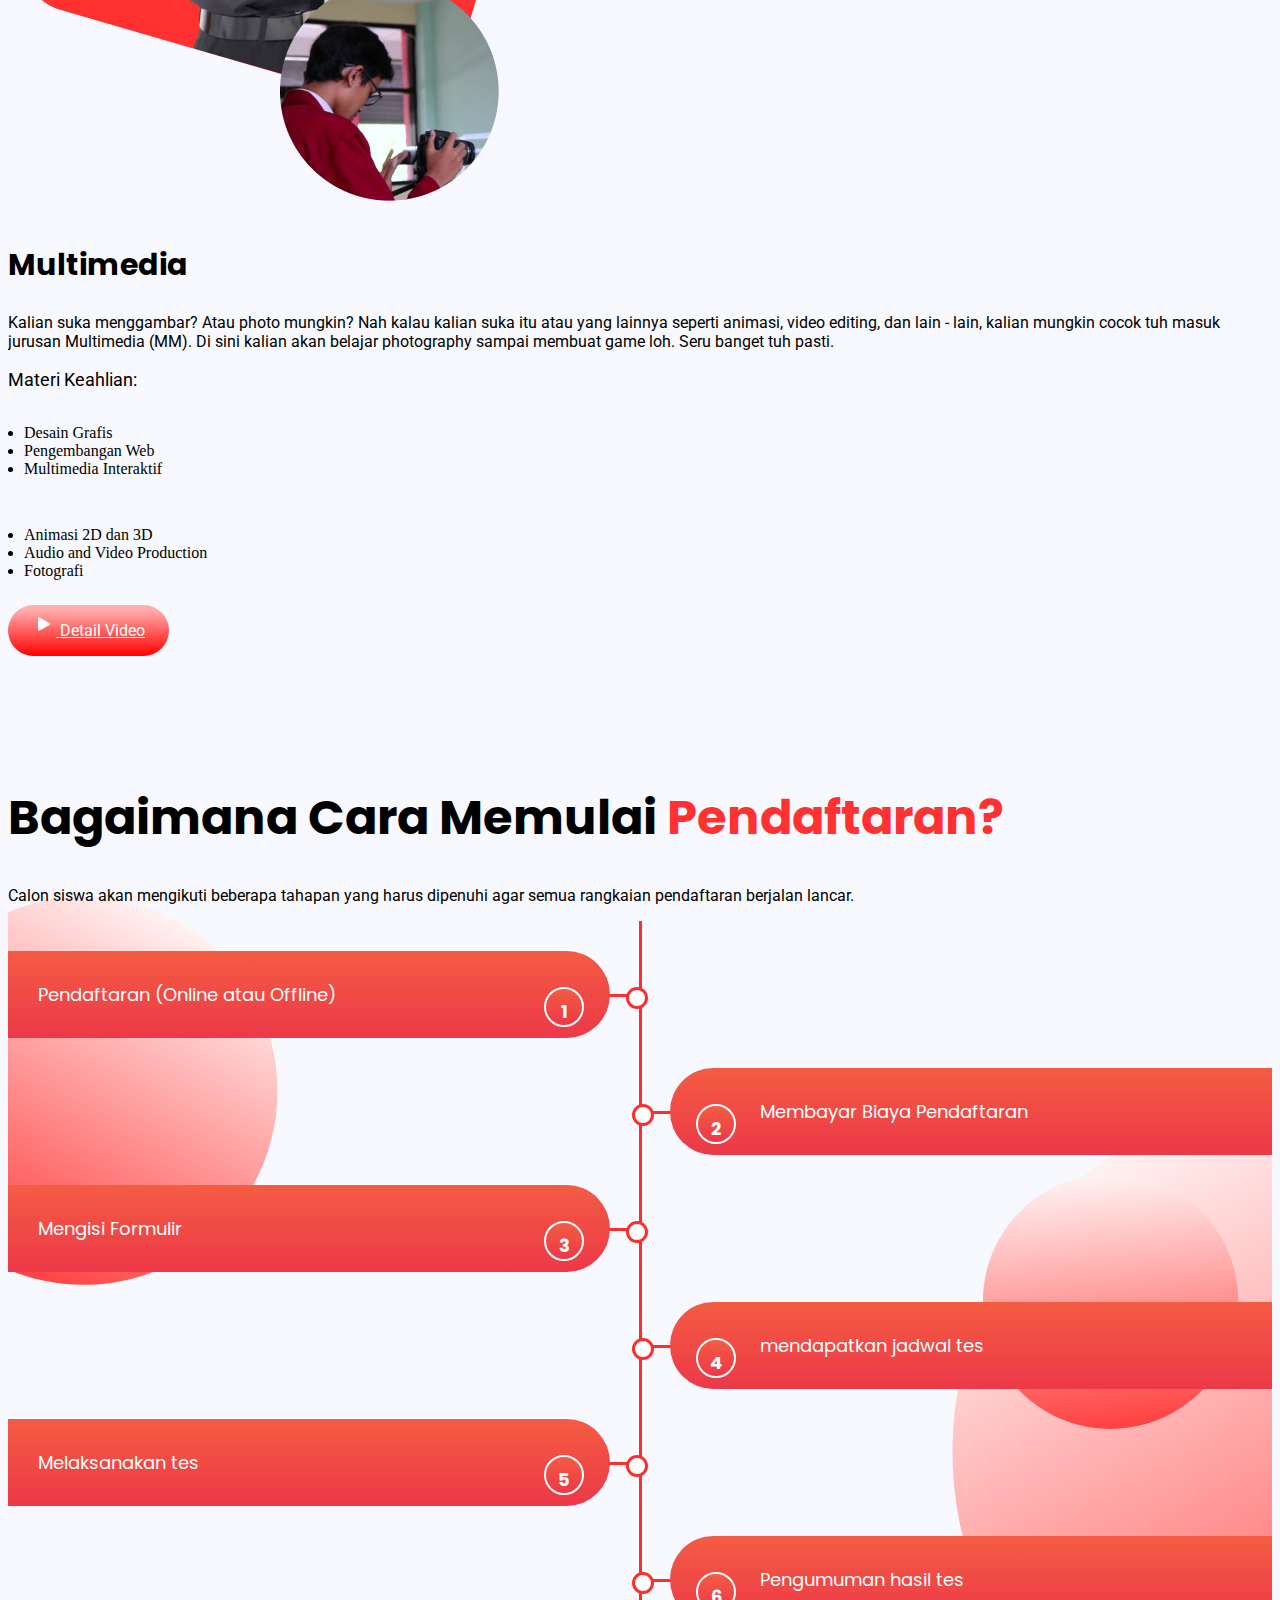
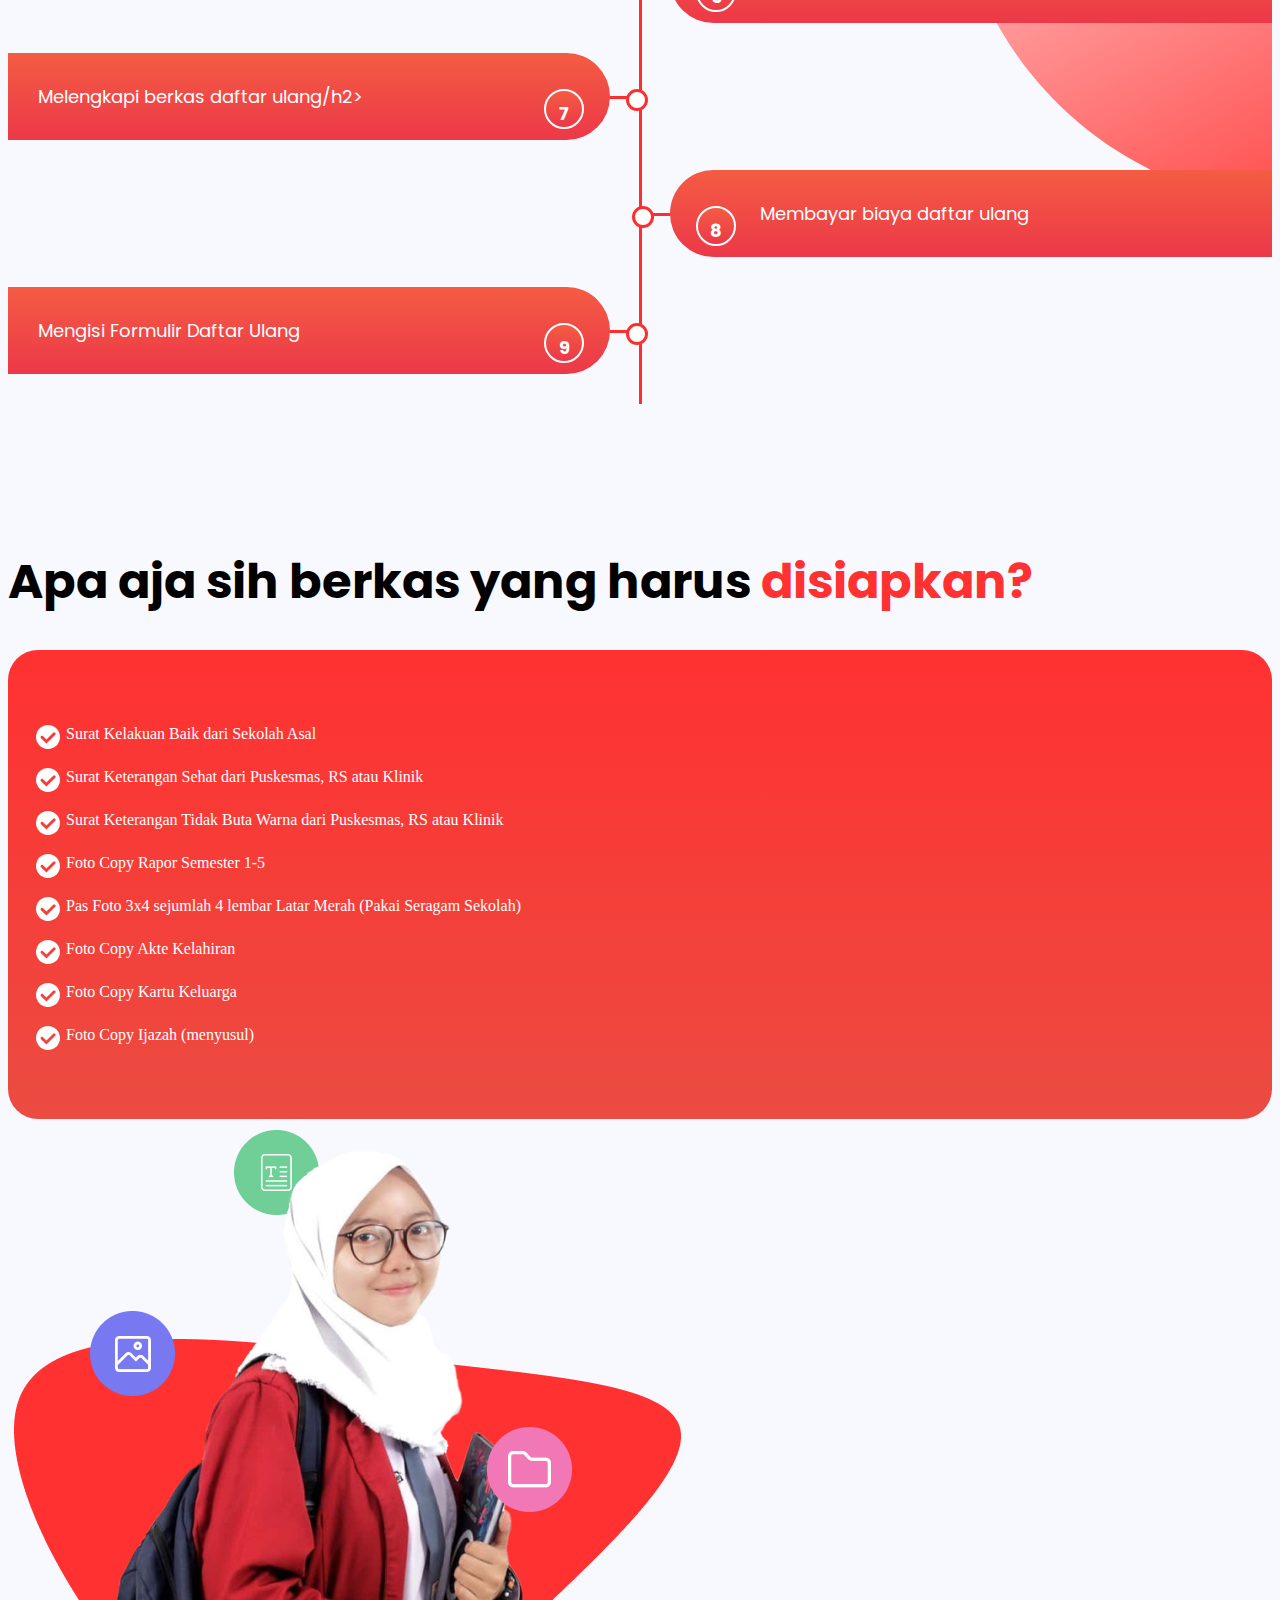
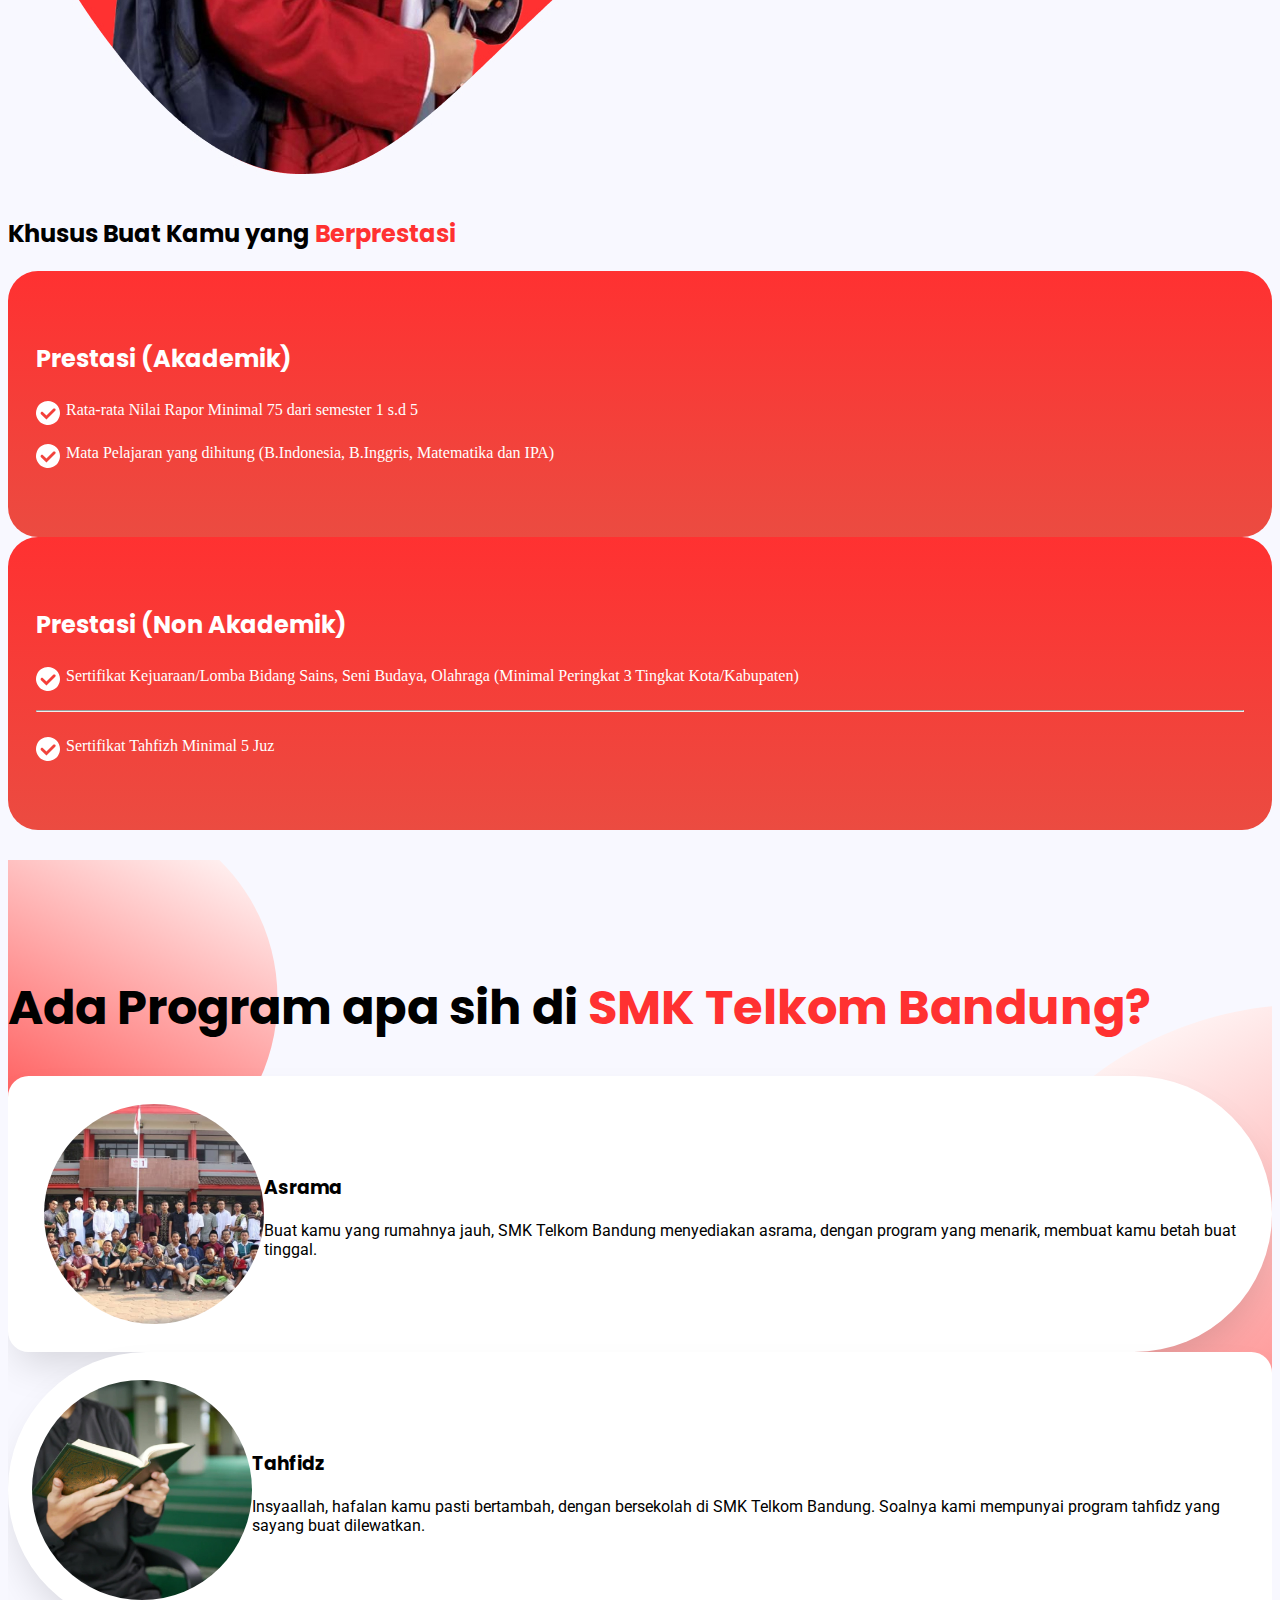
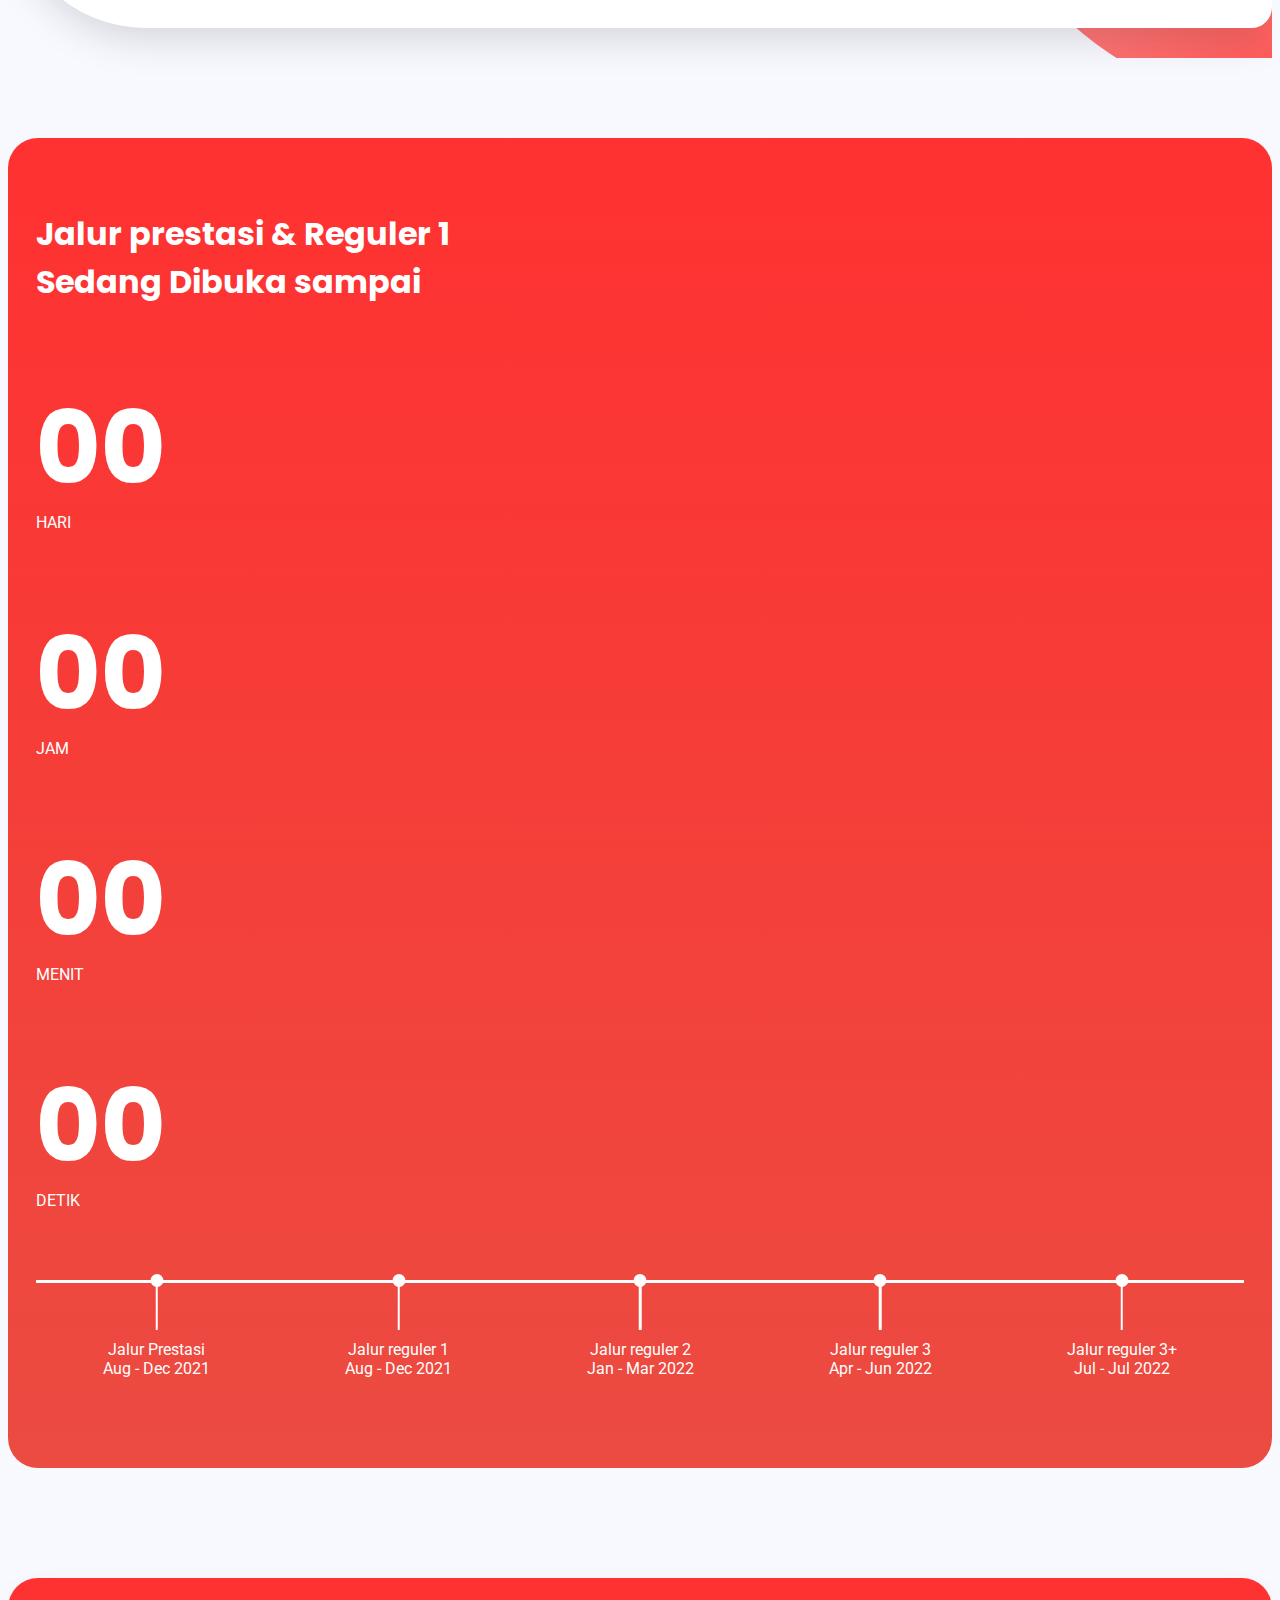
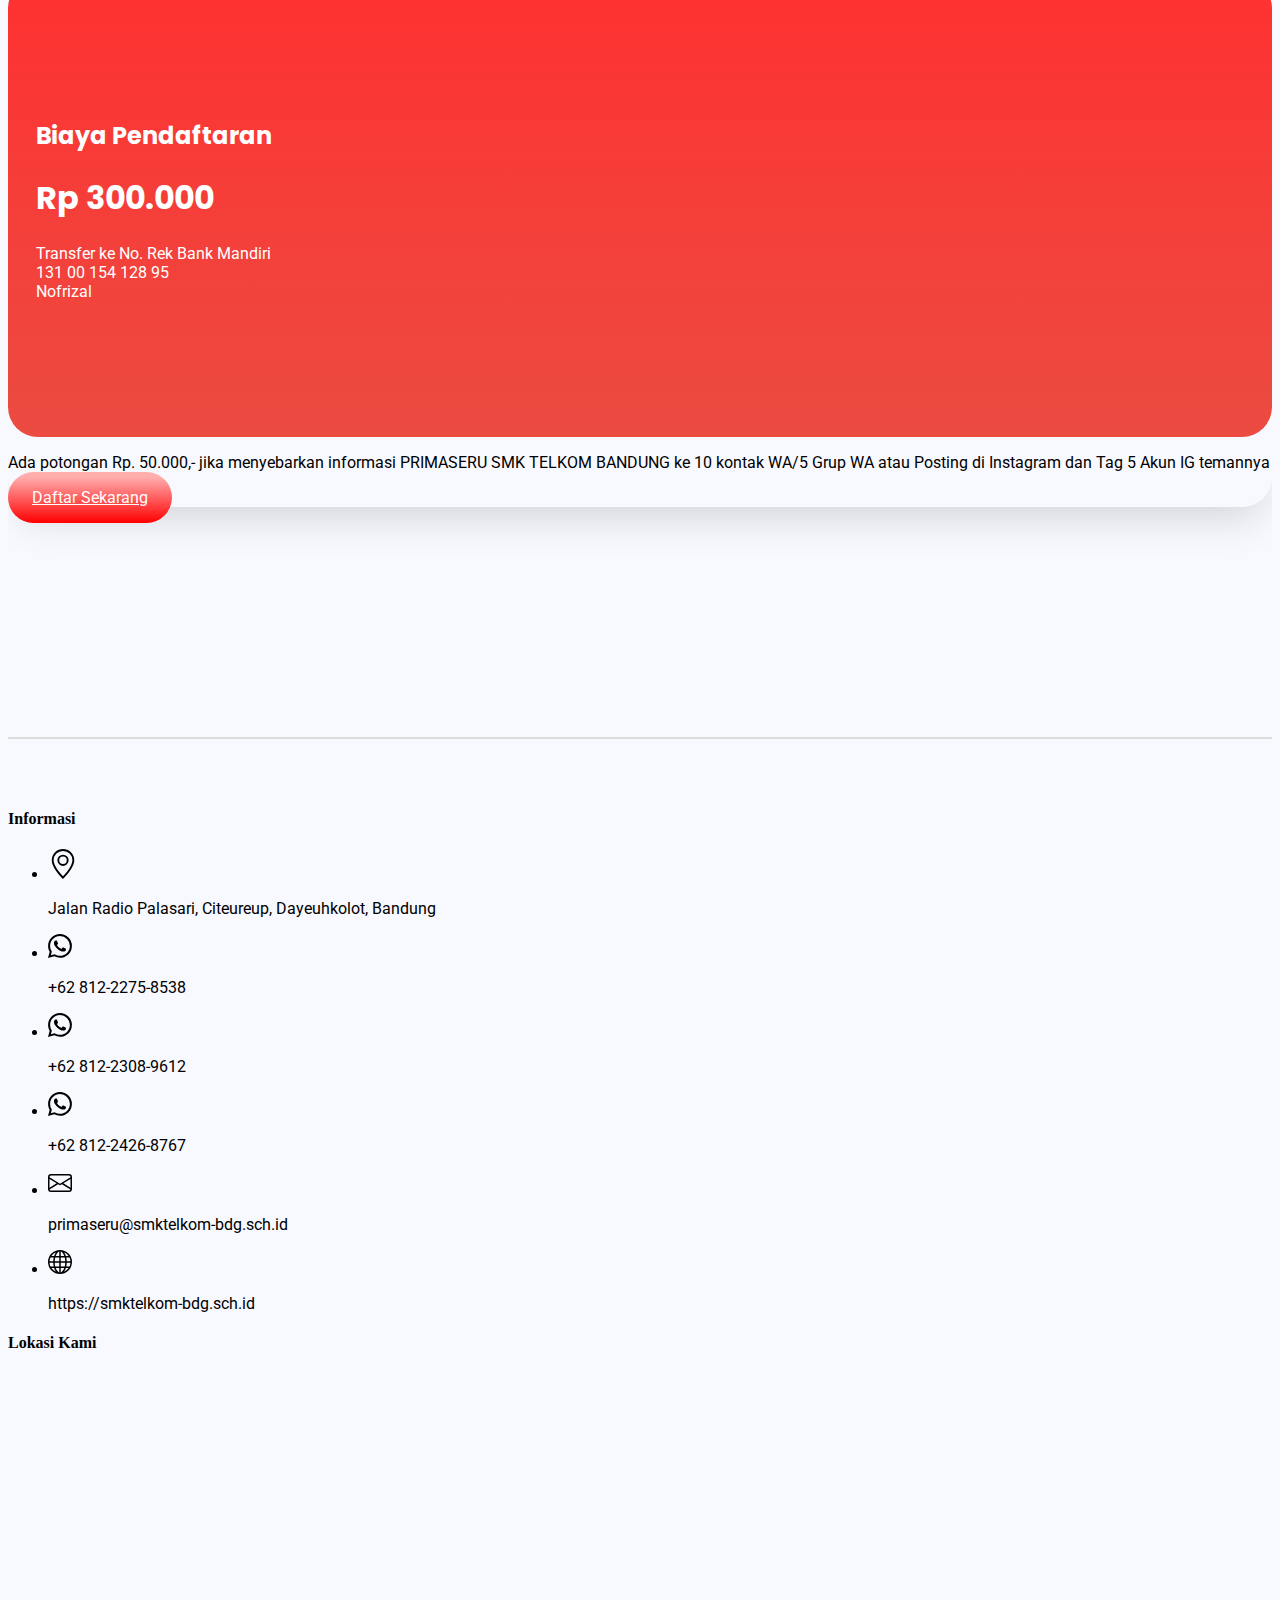
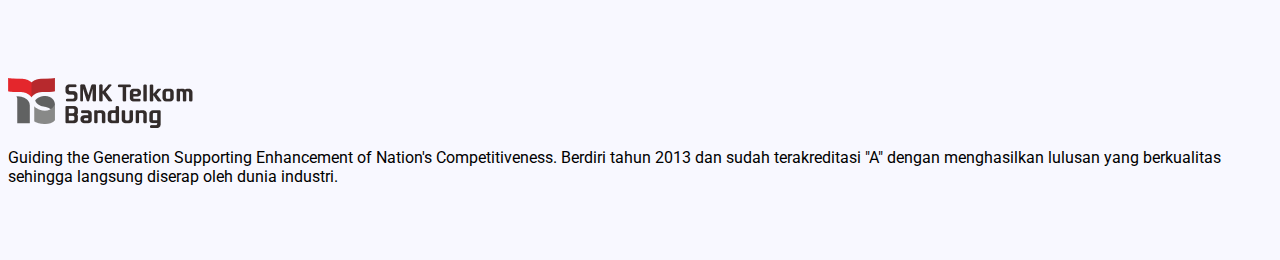
==== commit 59c21599: "Fix typo" ====
--- a/index.html
+++ b/index.html
@@ -414,21 +414,21 @@
                                     
                                     <div class="content">
                                         <p>Jalur reguler 2</p>
-                                        <p>Jan - Mar 2021</p>
+                                        <p>Jan - Mar 2022</p>
                                     </div>
                                 </div>
                                 <div class="container-tl-hr">
                                     
                                     <div class="content">
                                         <p>Jalur reguler 3</p>
-                                        <p>Apr - Jun 2021</p>
+                                        <p>Apr - Jun 2022</p>
                                     </div>
                                 </div>
                                 <div class="container-tl-hr">
                                     
                                     <div class="content">
                                         <p>Jalur reguler 3+</p>
-                                        <p>Jul - Jul 2021</p>
+                                        <p>Jul - Jul 2022</p>
                                     </div>
                                 </div>
                             </div>
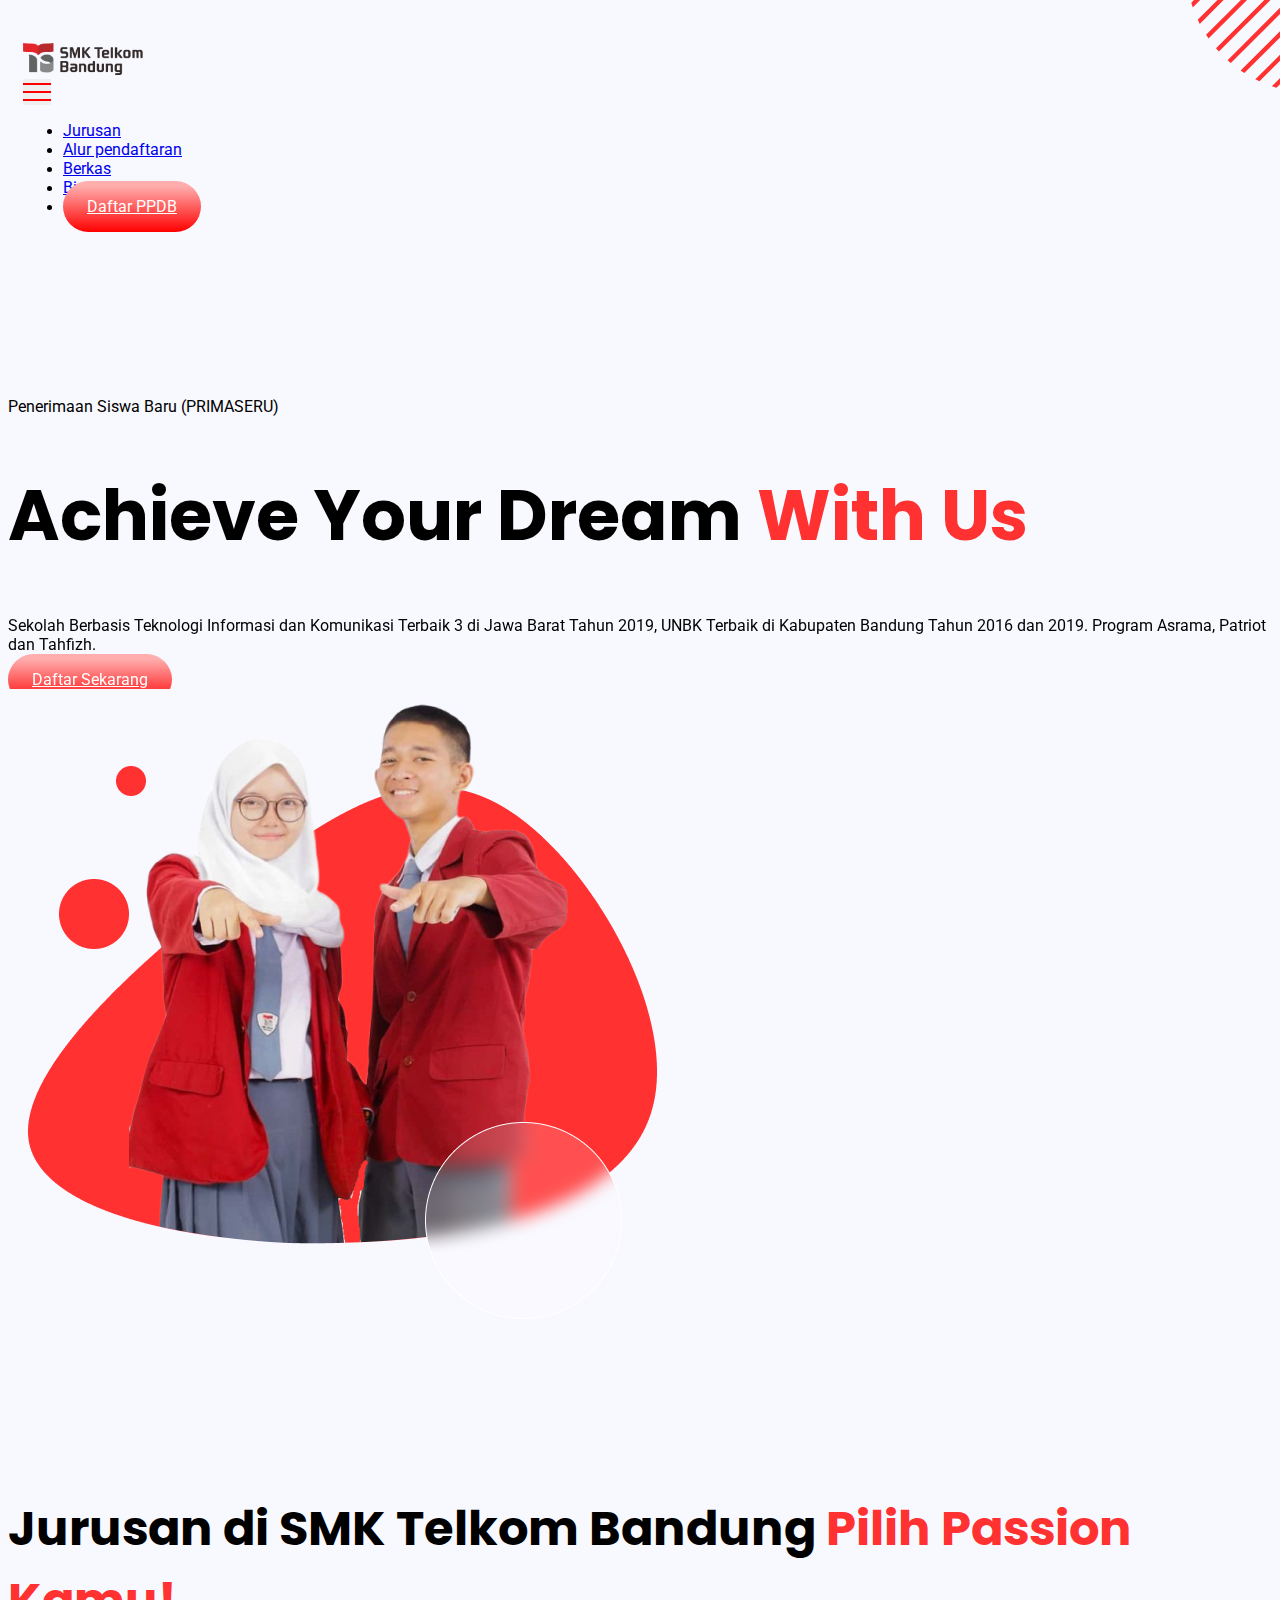
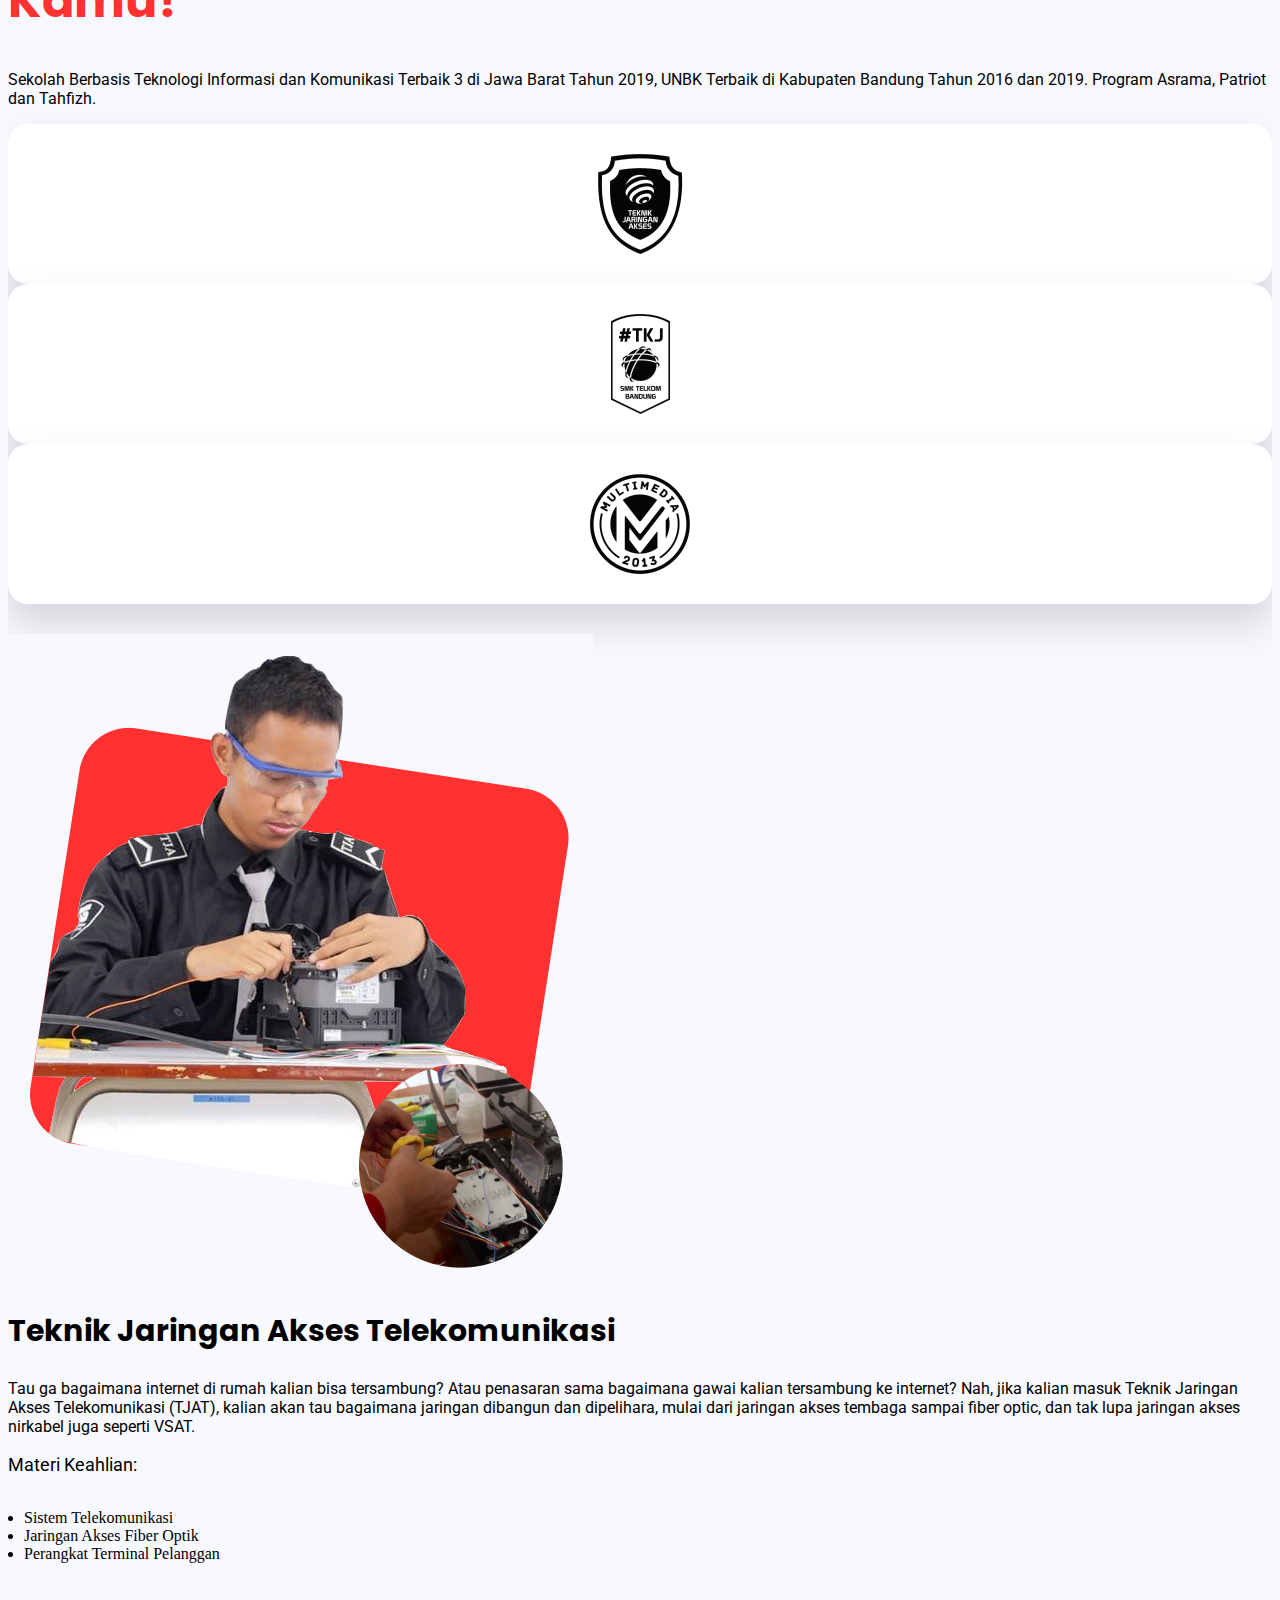
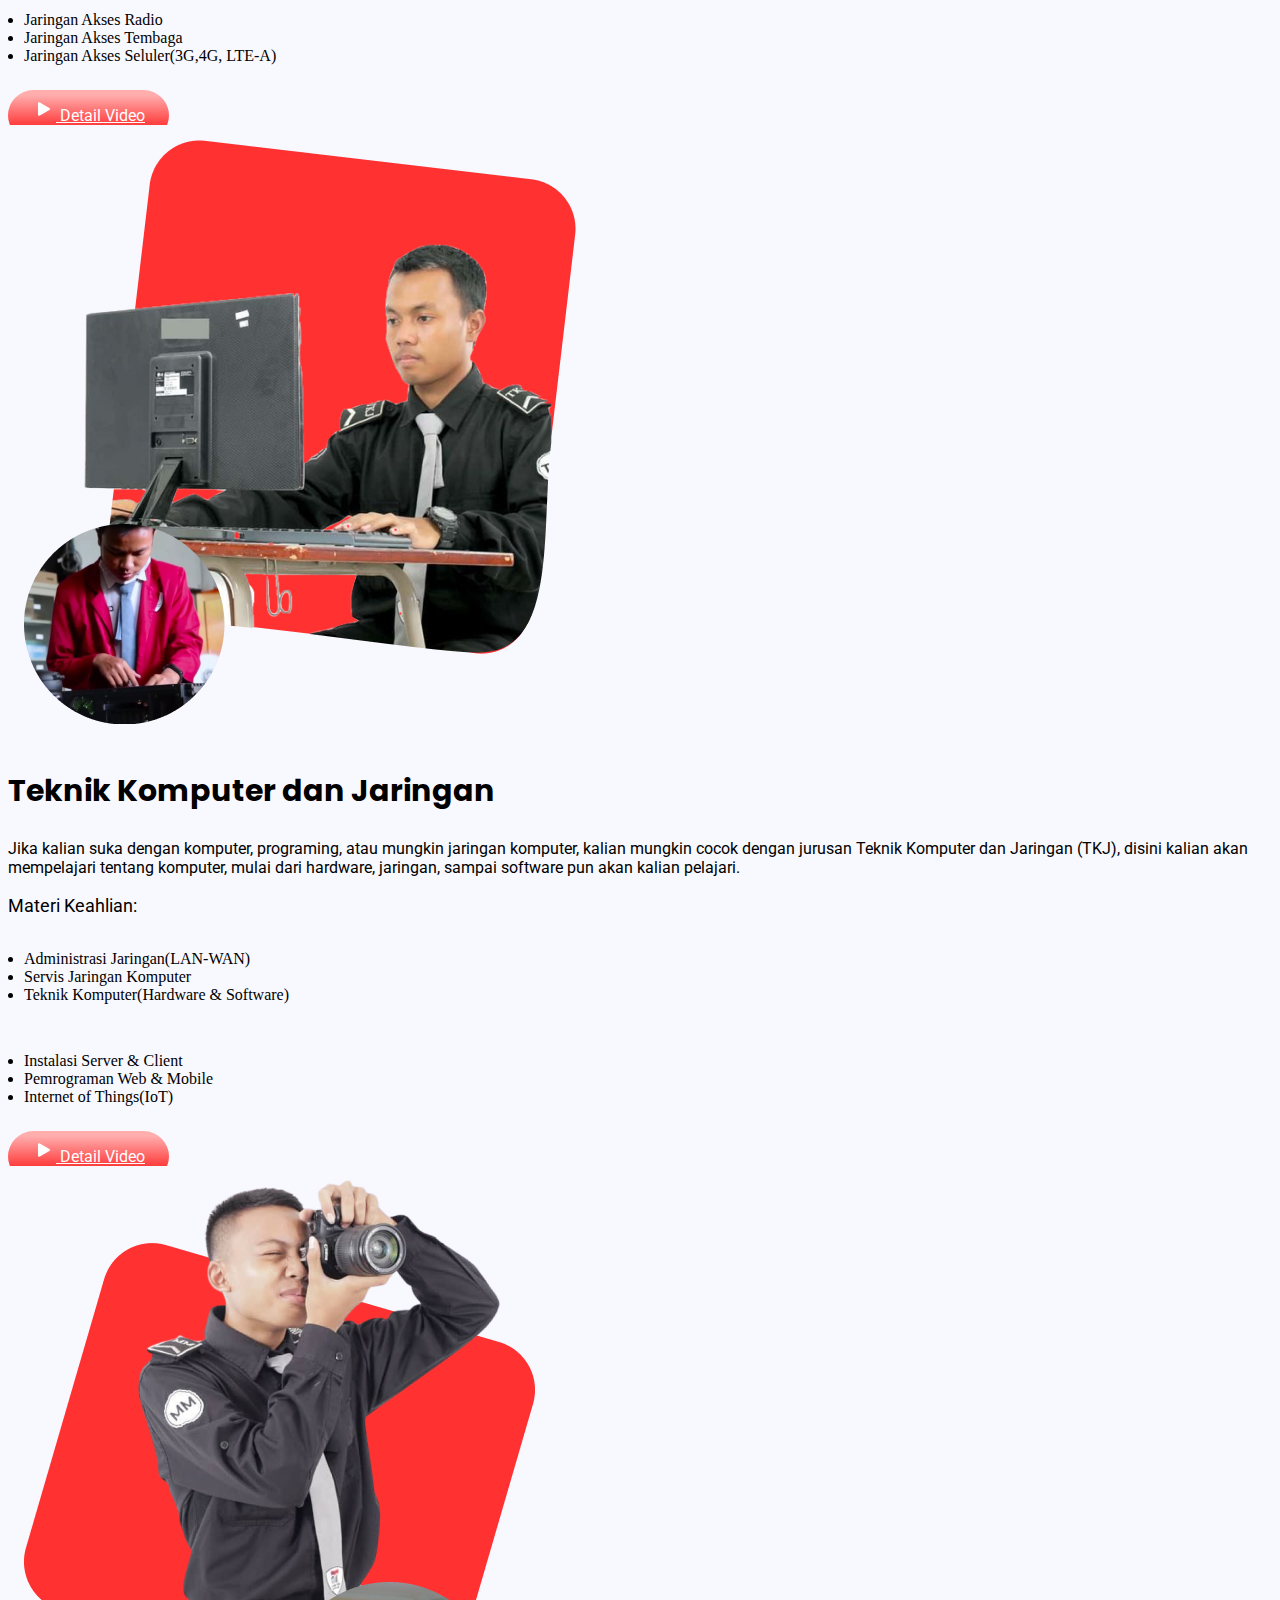
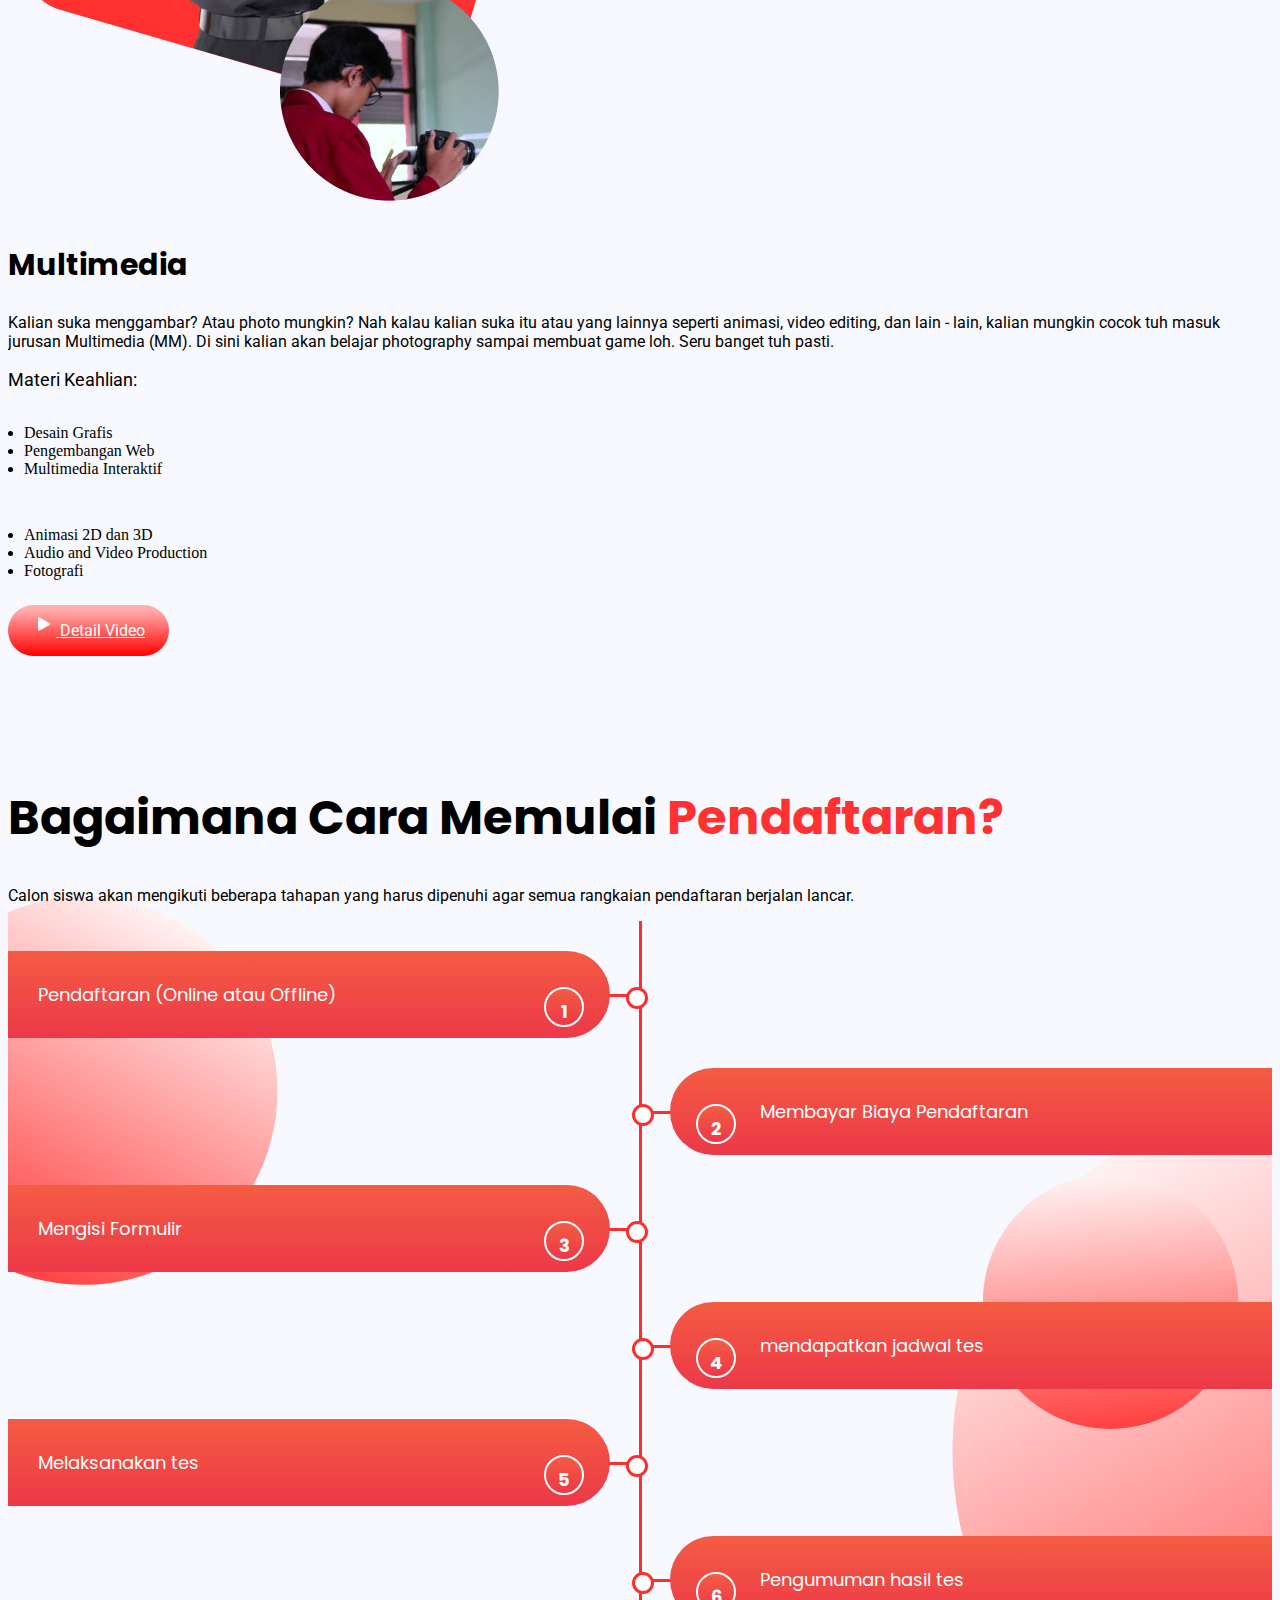
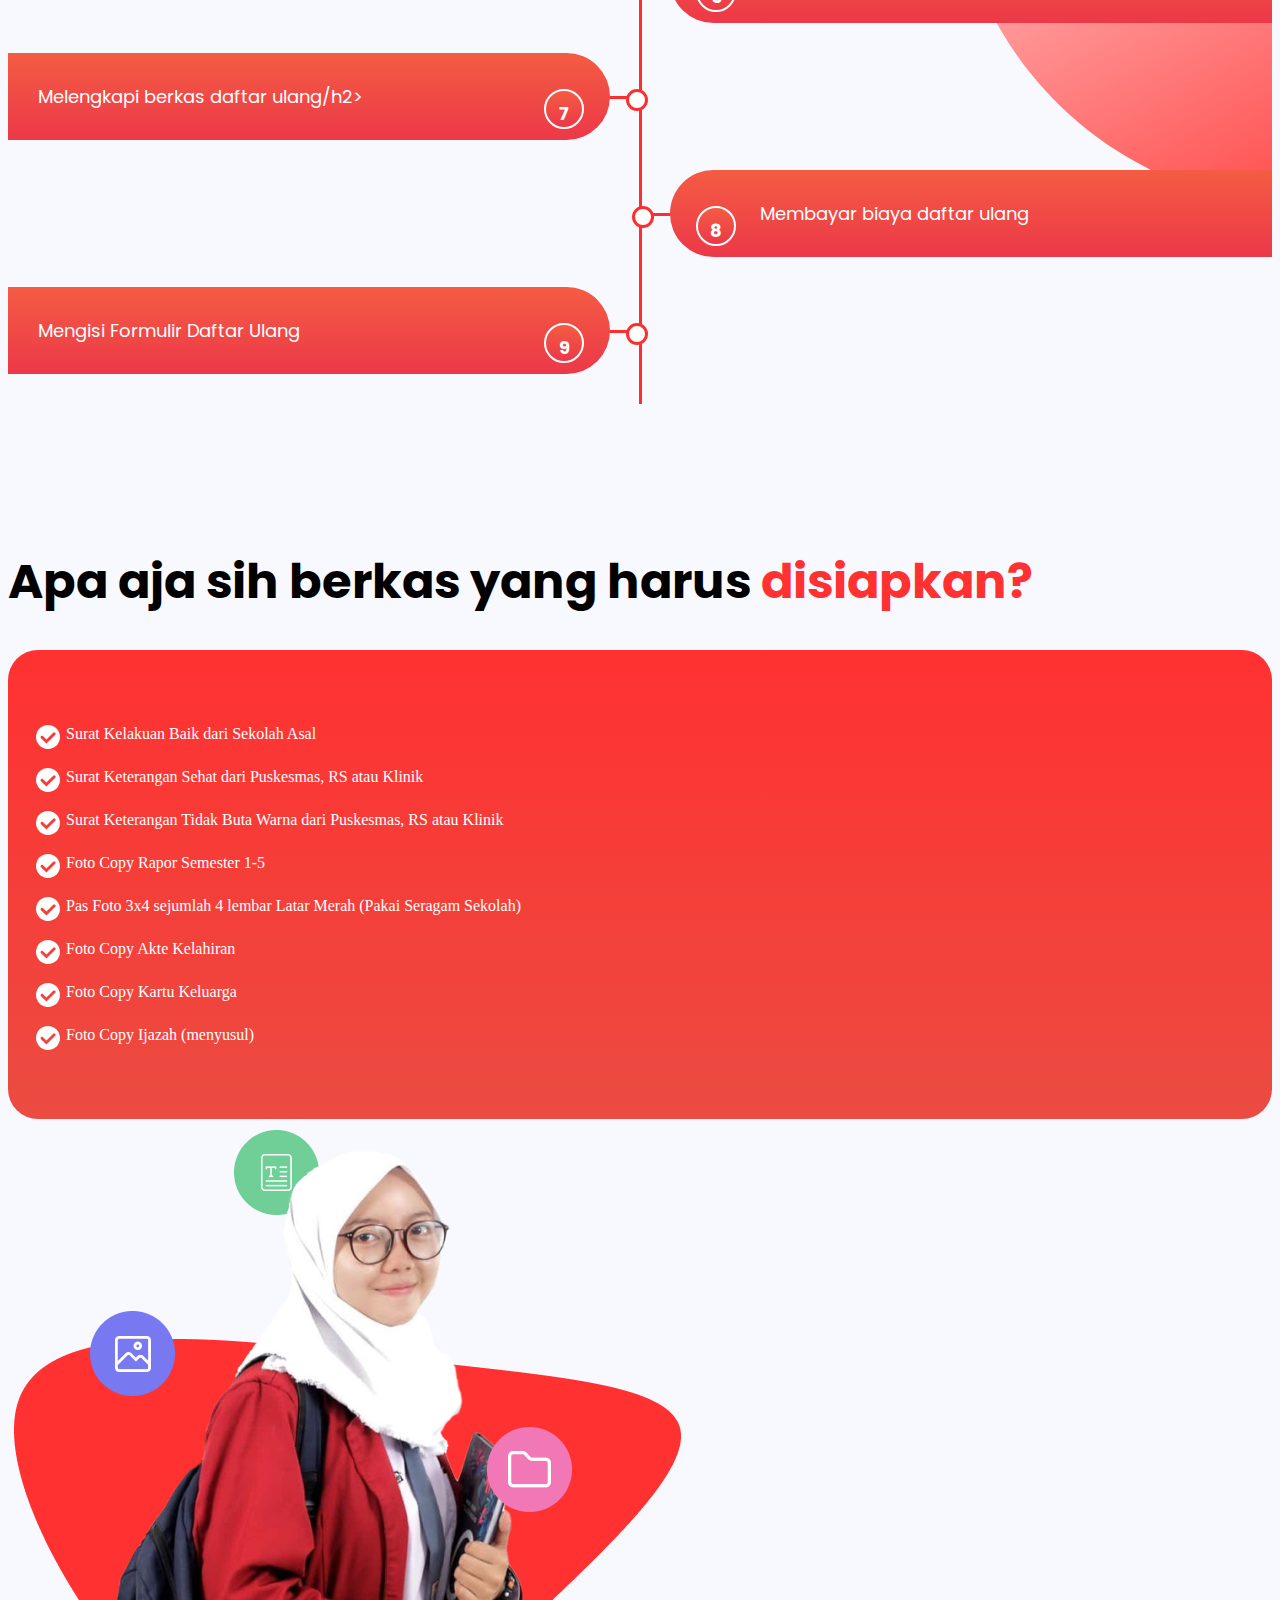
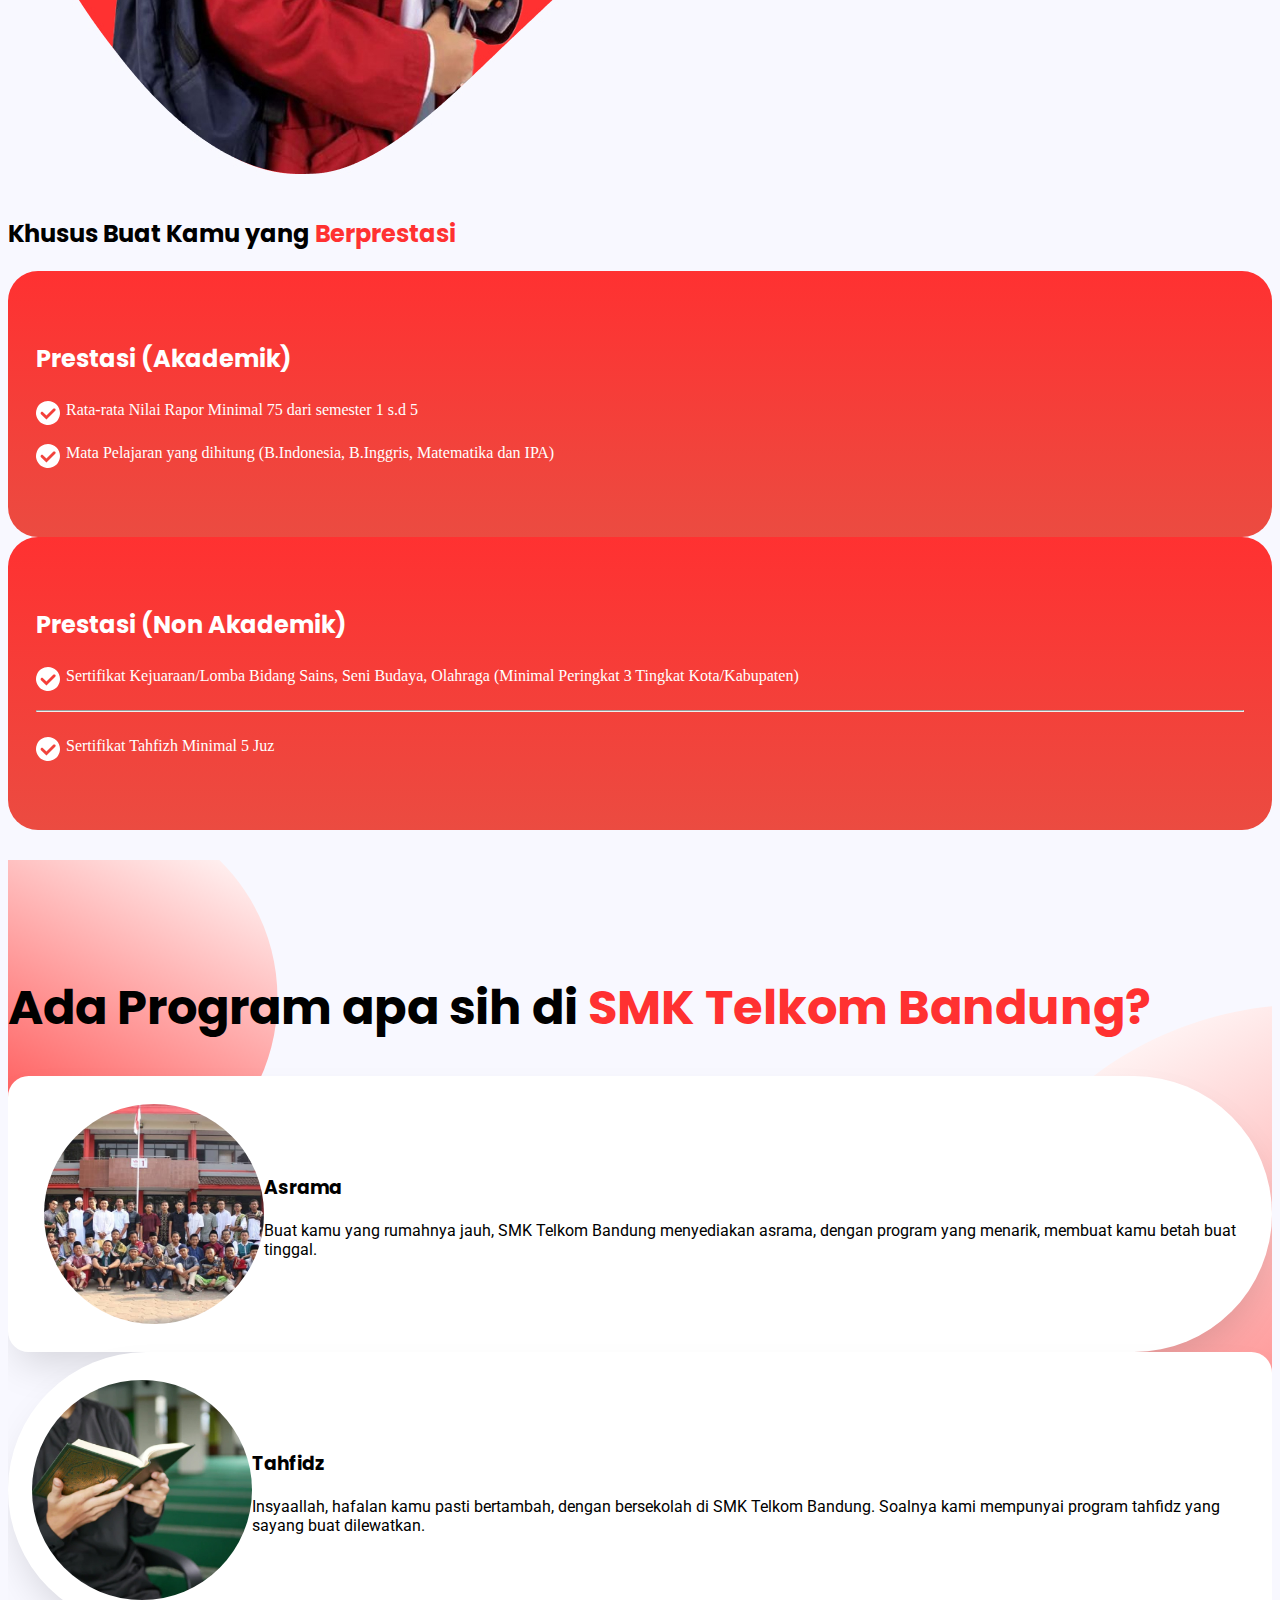
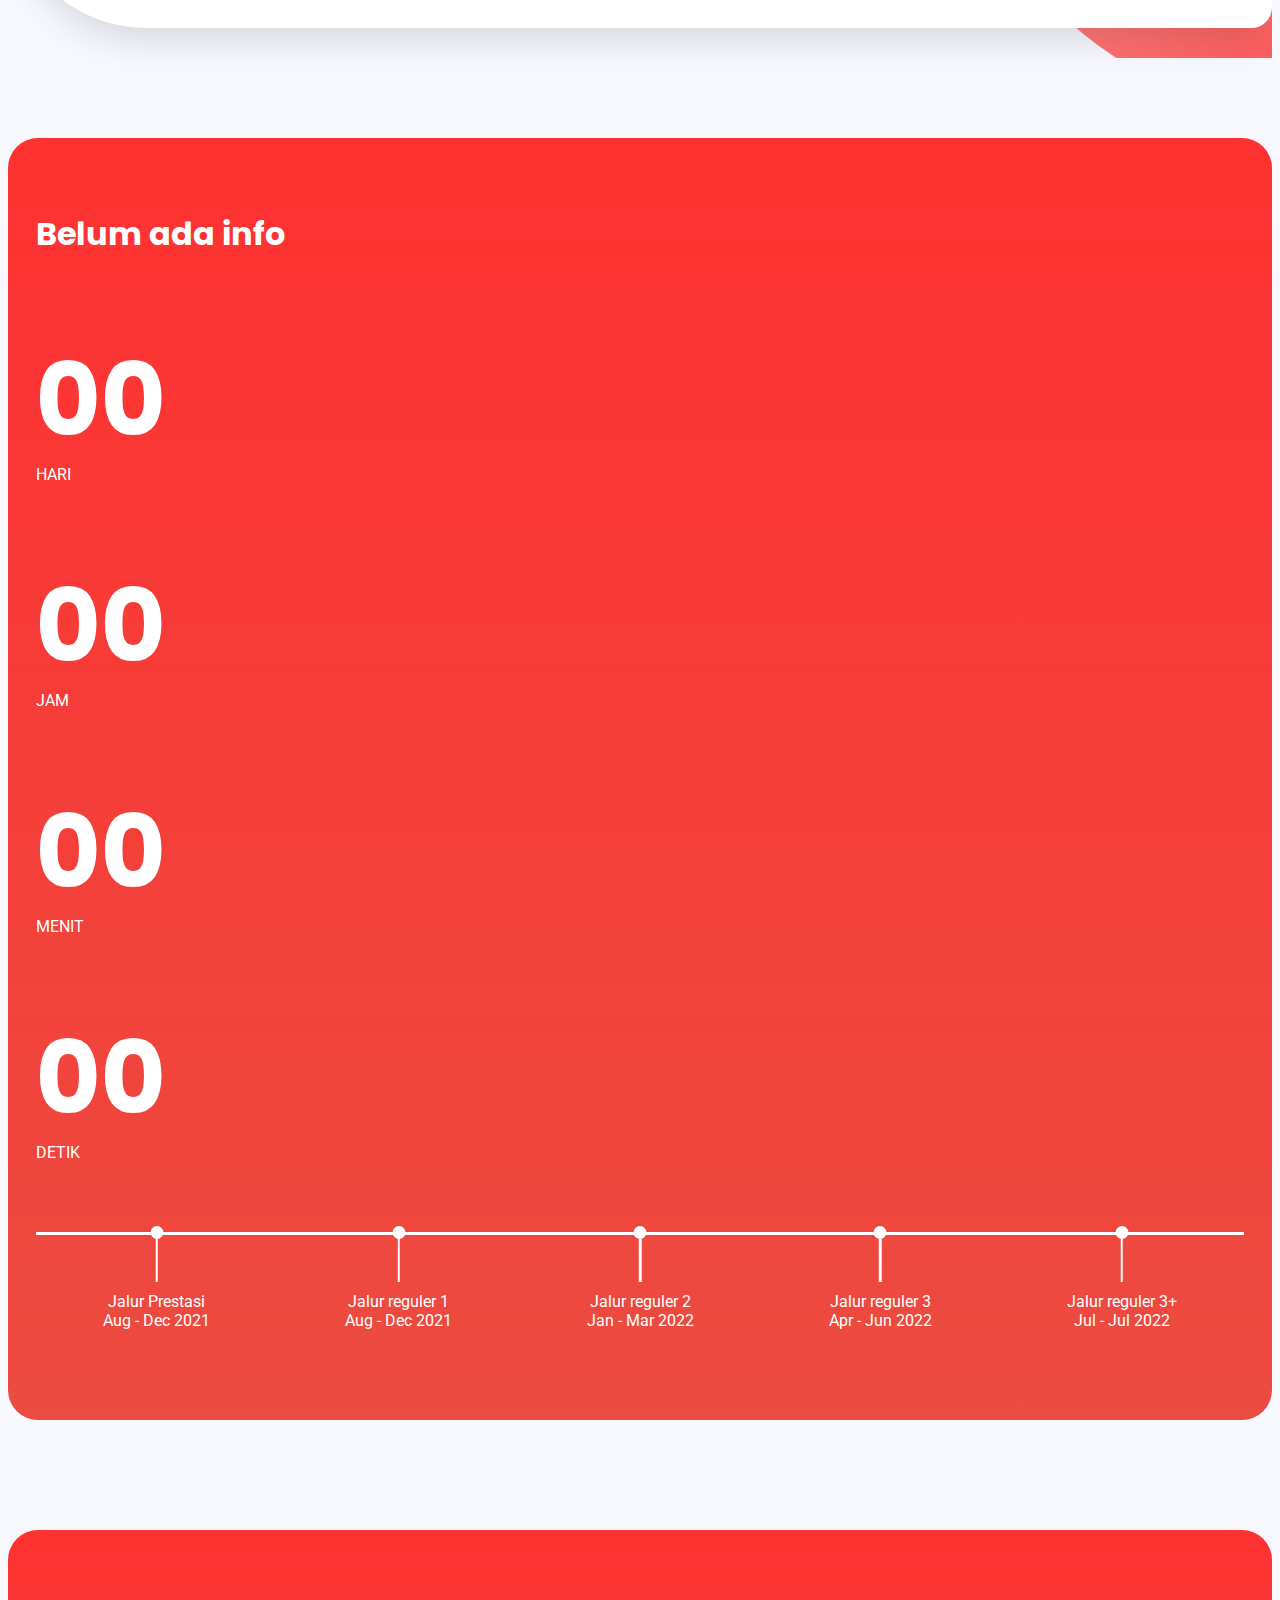
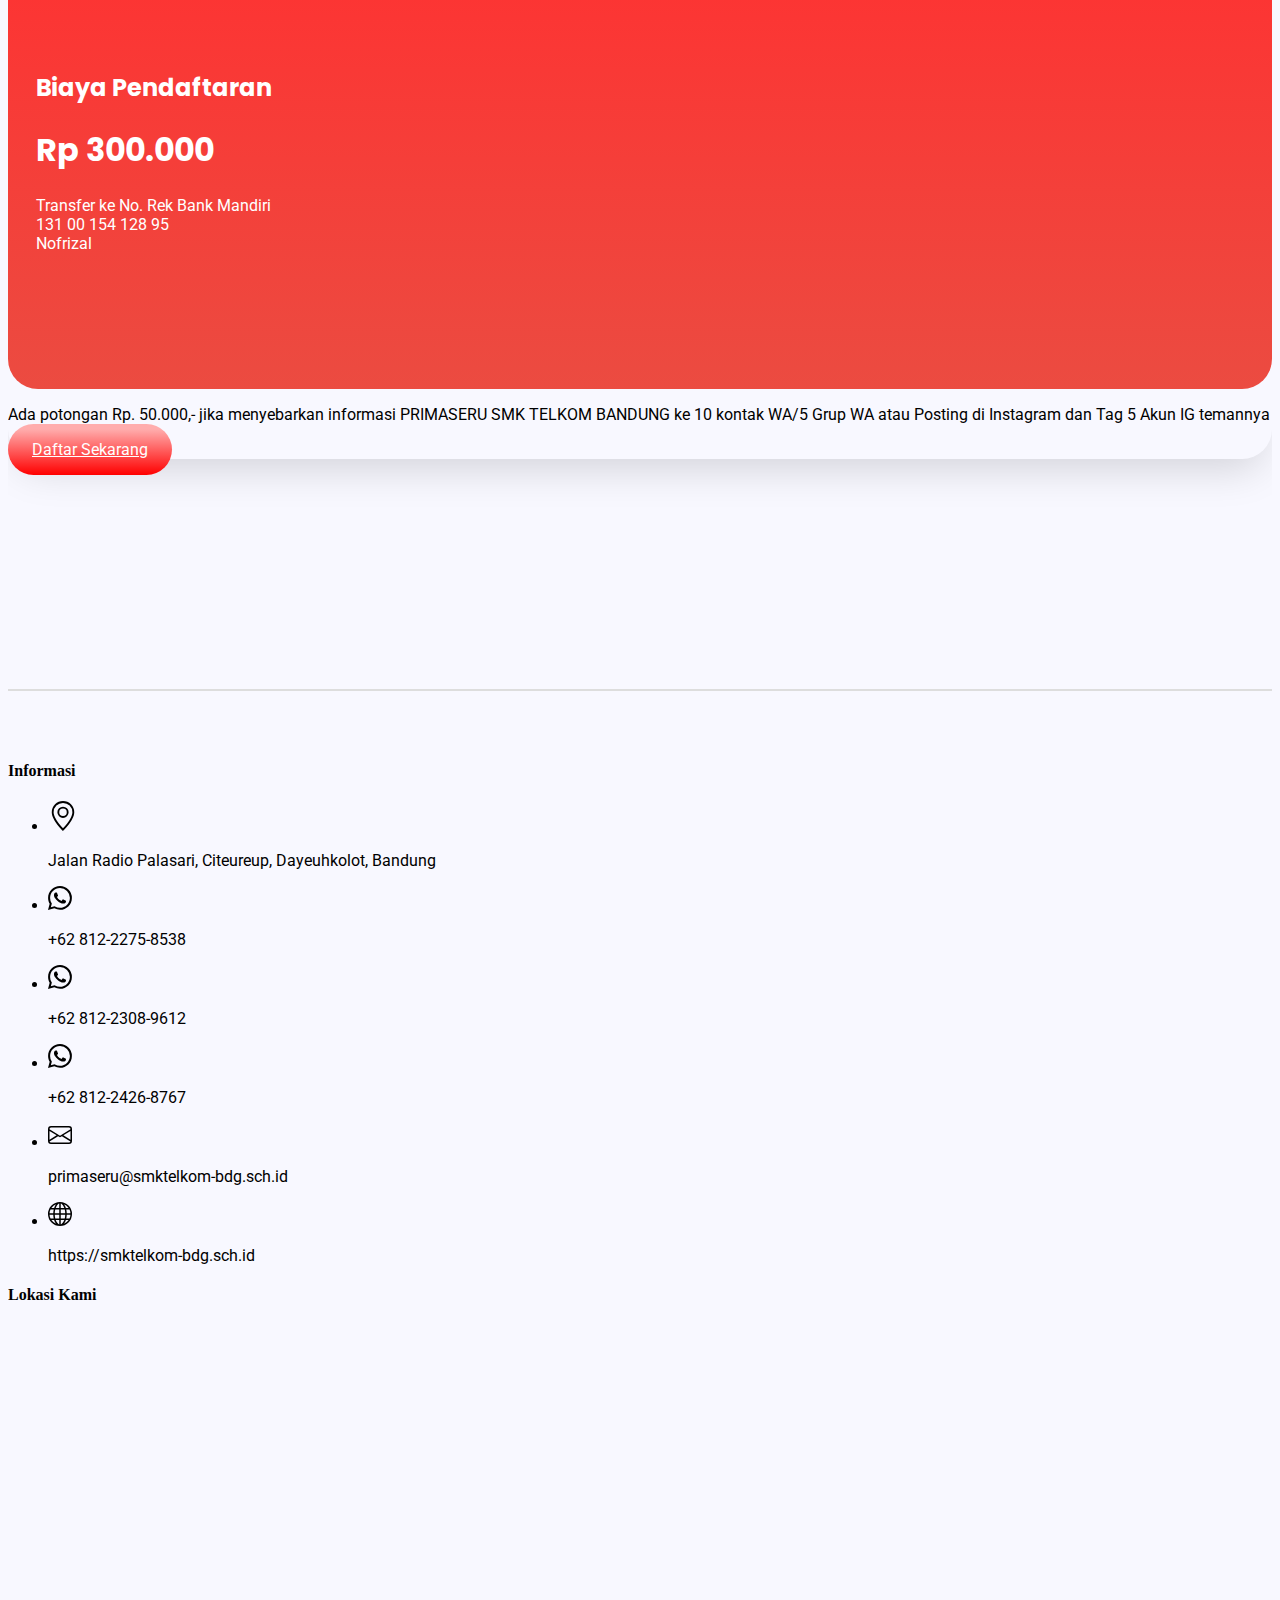
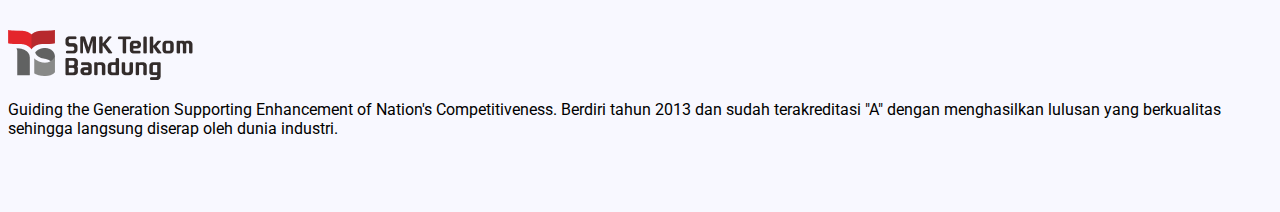
==== commit 897dff73: "edit function countdown" ====
--- a/index.html
+++ b/index.html
@@ -375,7 +375,7 @@
                 <div class="row justify-content-center">
                     <div class="col-12">
                         <div class="card-red-gradient box-countdown text-center">
-                            <h1 class="font-weight-bold mb-5">Jalur prestasi & Reguler 1 <br> Sedang Dibuka sampai</h1>
+                            <h1 class="font-weight-bold mb-5" id="cd-title">Belum ada info</h1>
                             <div class="countdown d-flex justify-content-center">
                                 <div class="flex mx-3 mx-md-4 text-center">
                                     <h1 class="mb-1" id="day">00</h1>
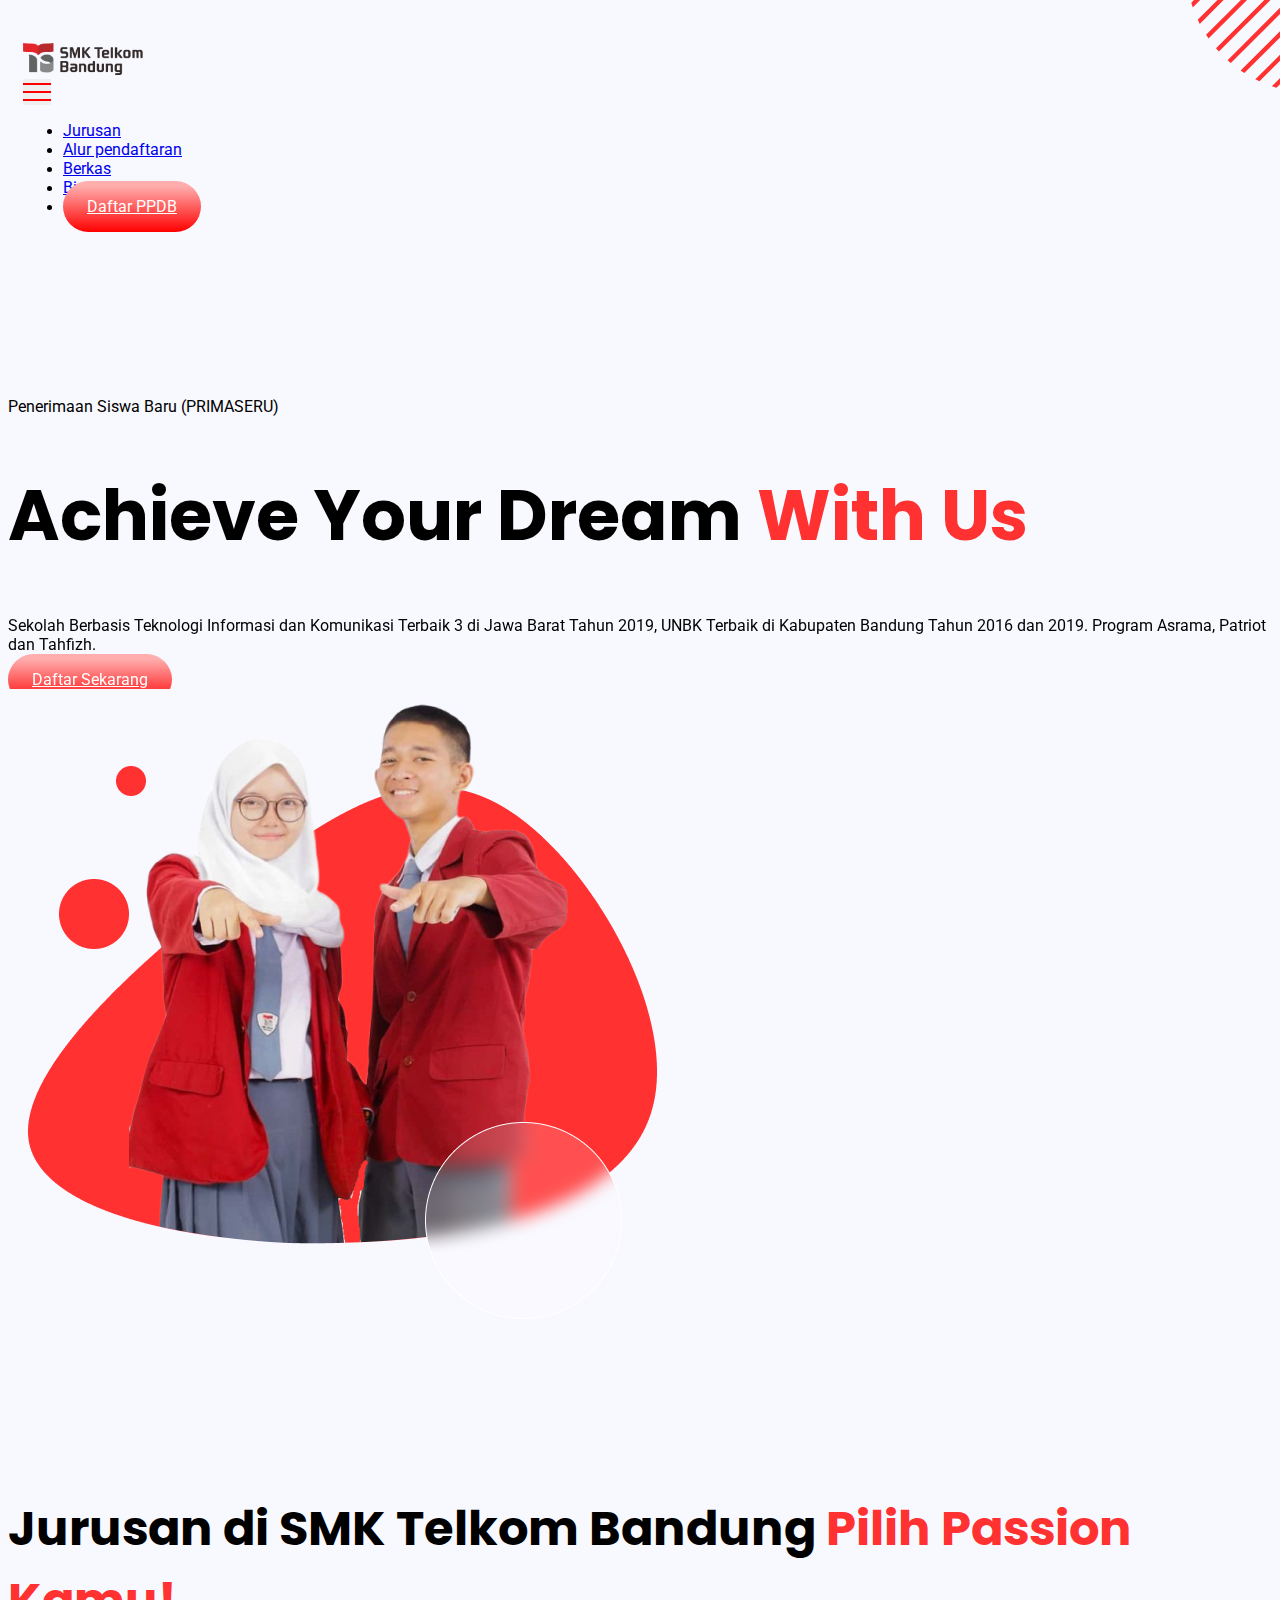
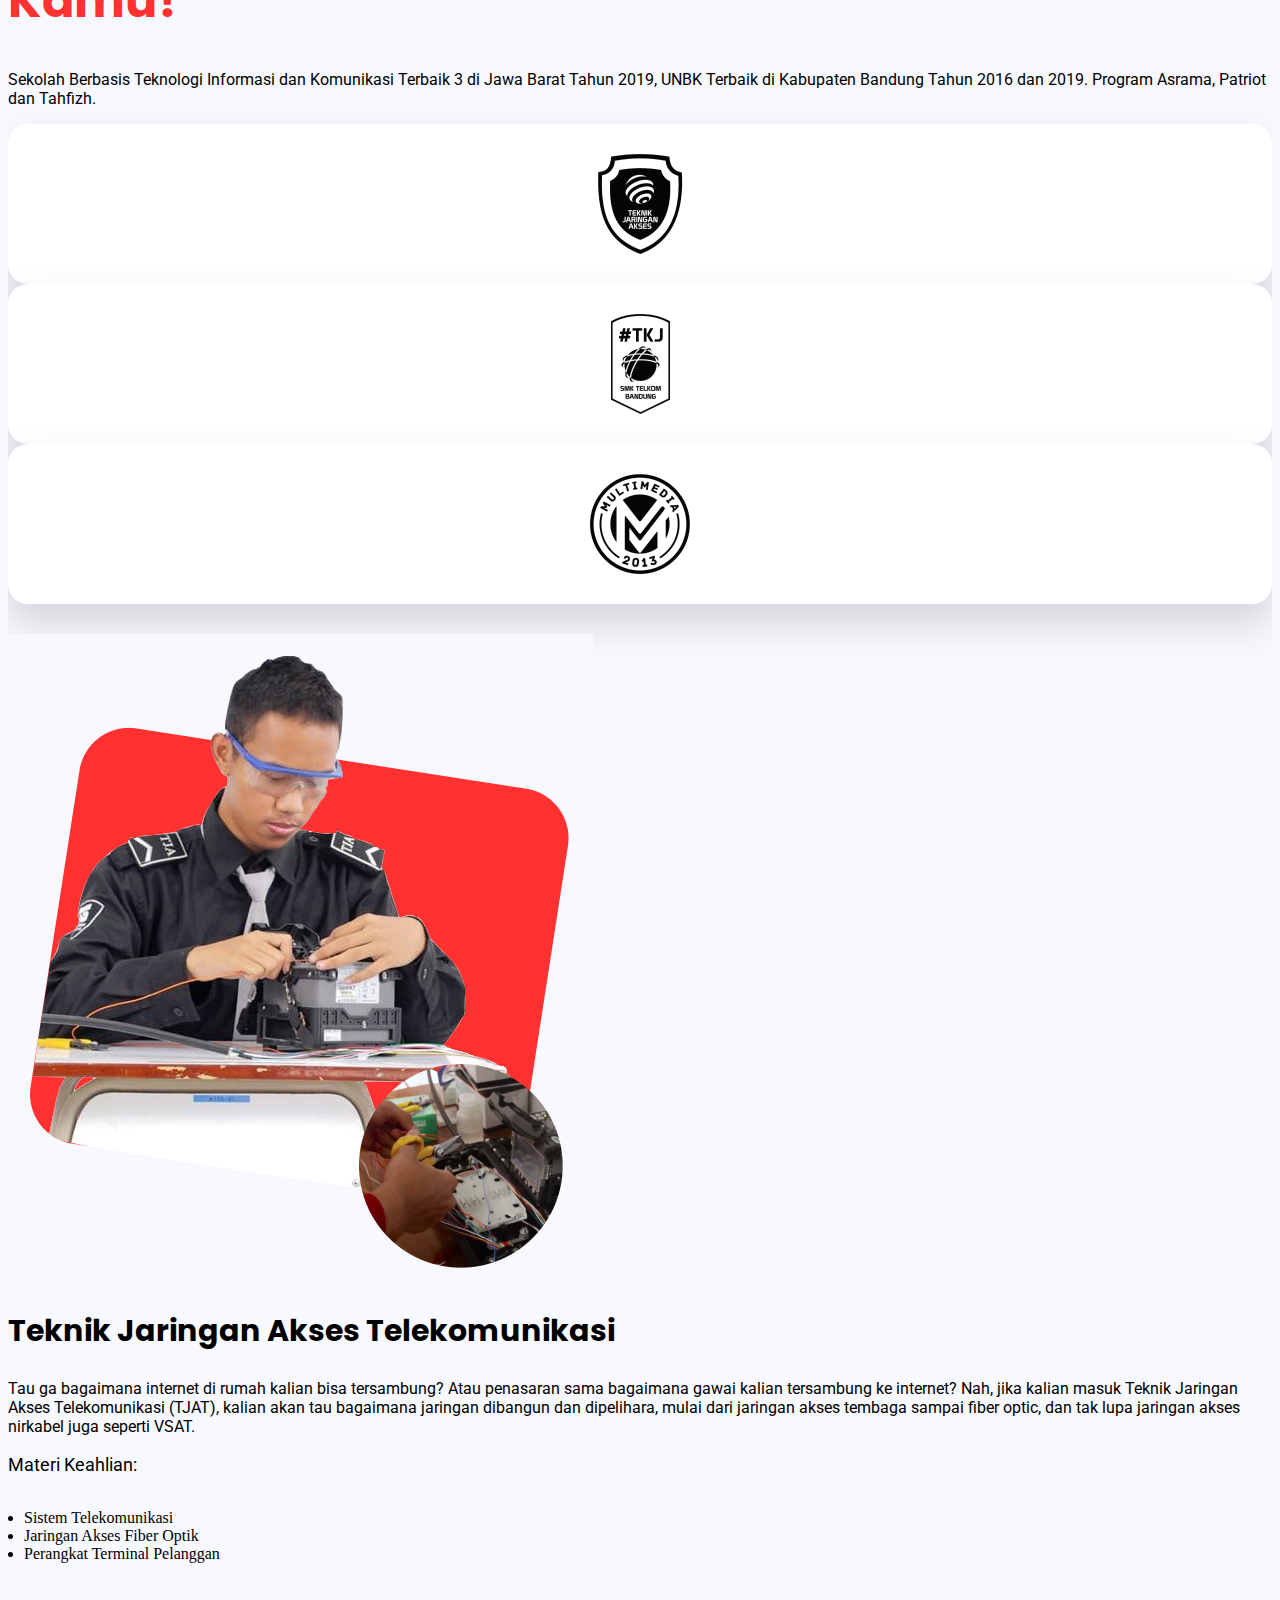
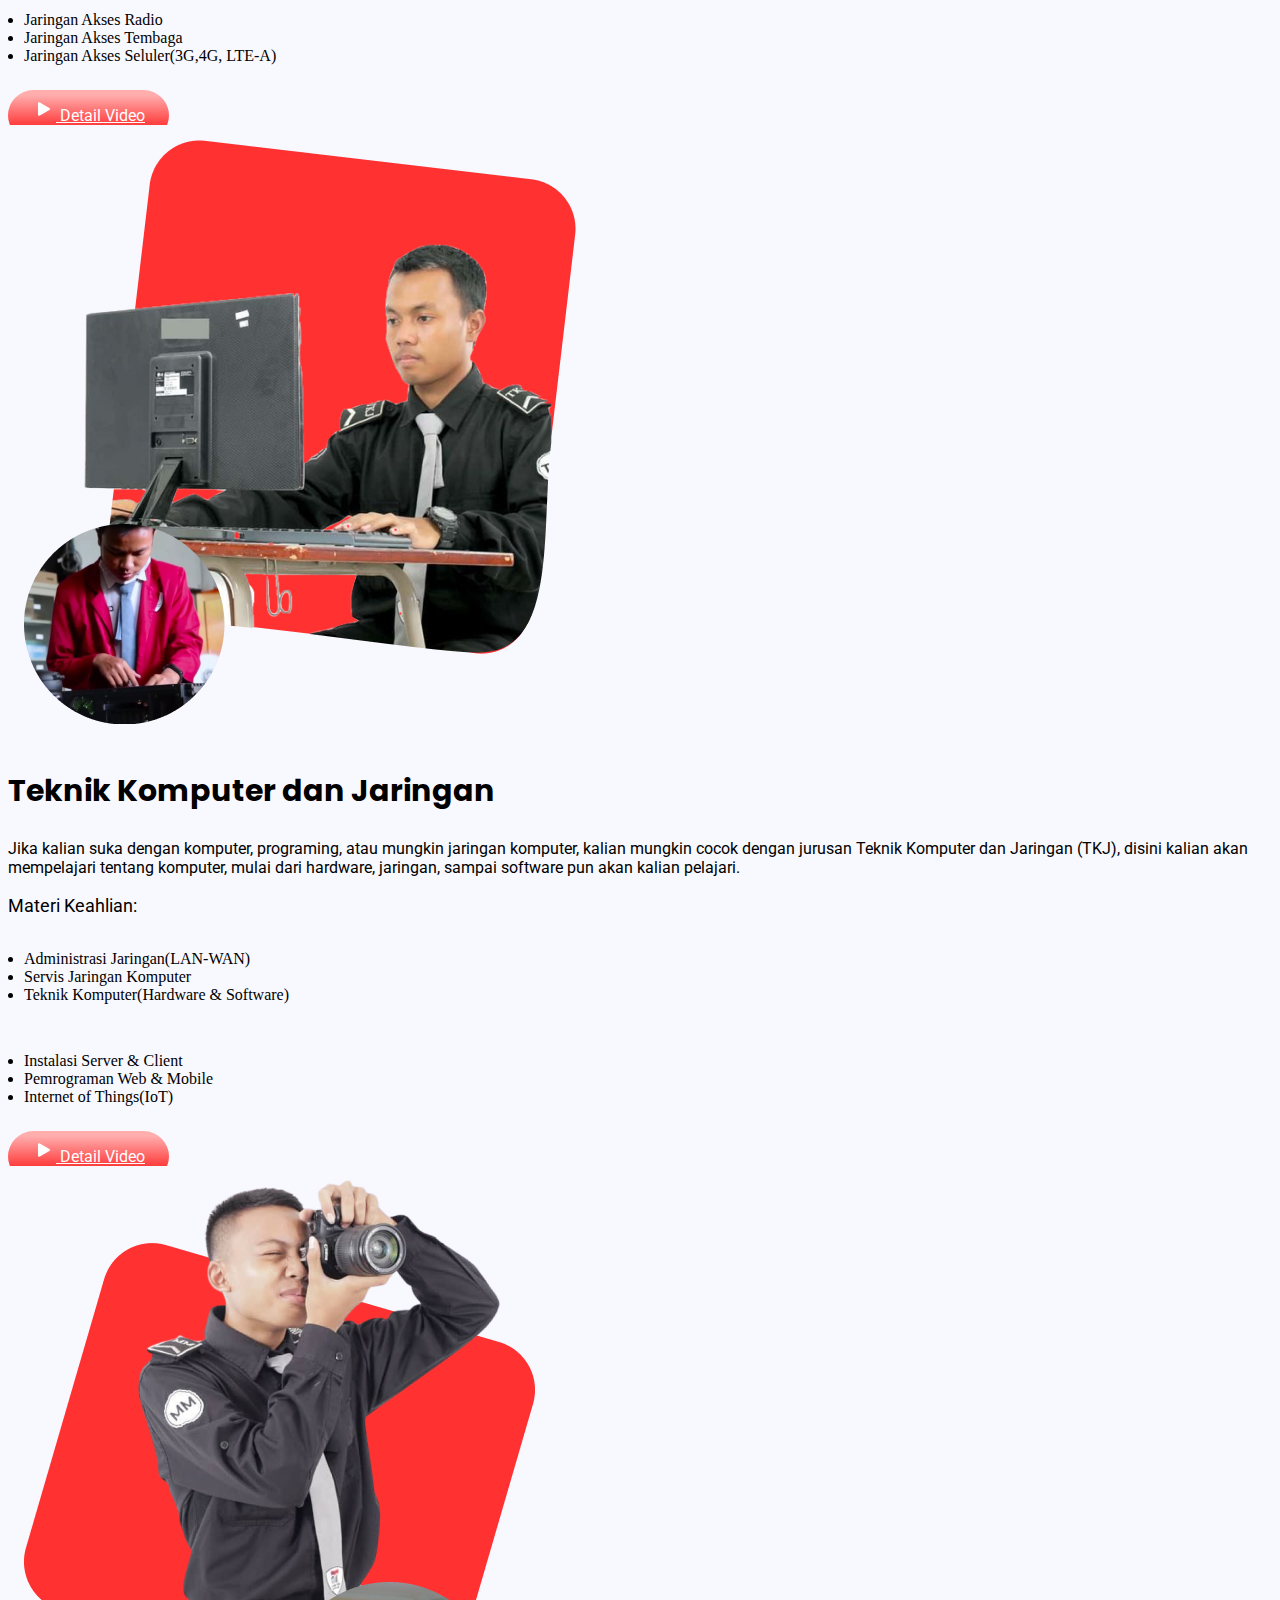
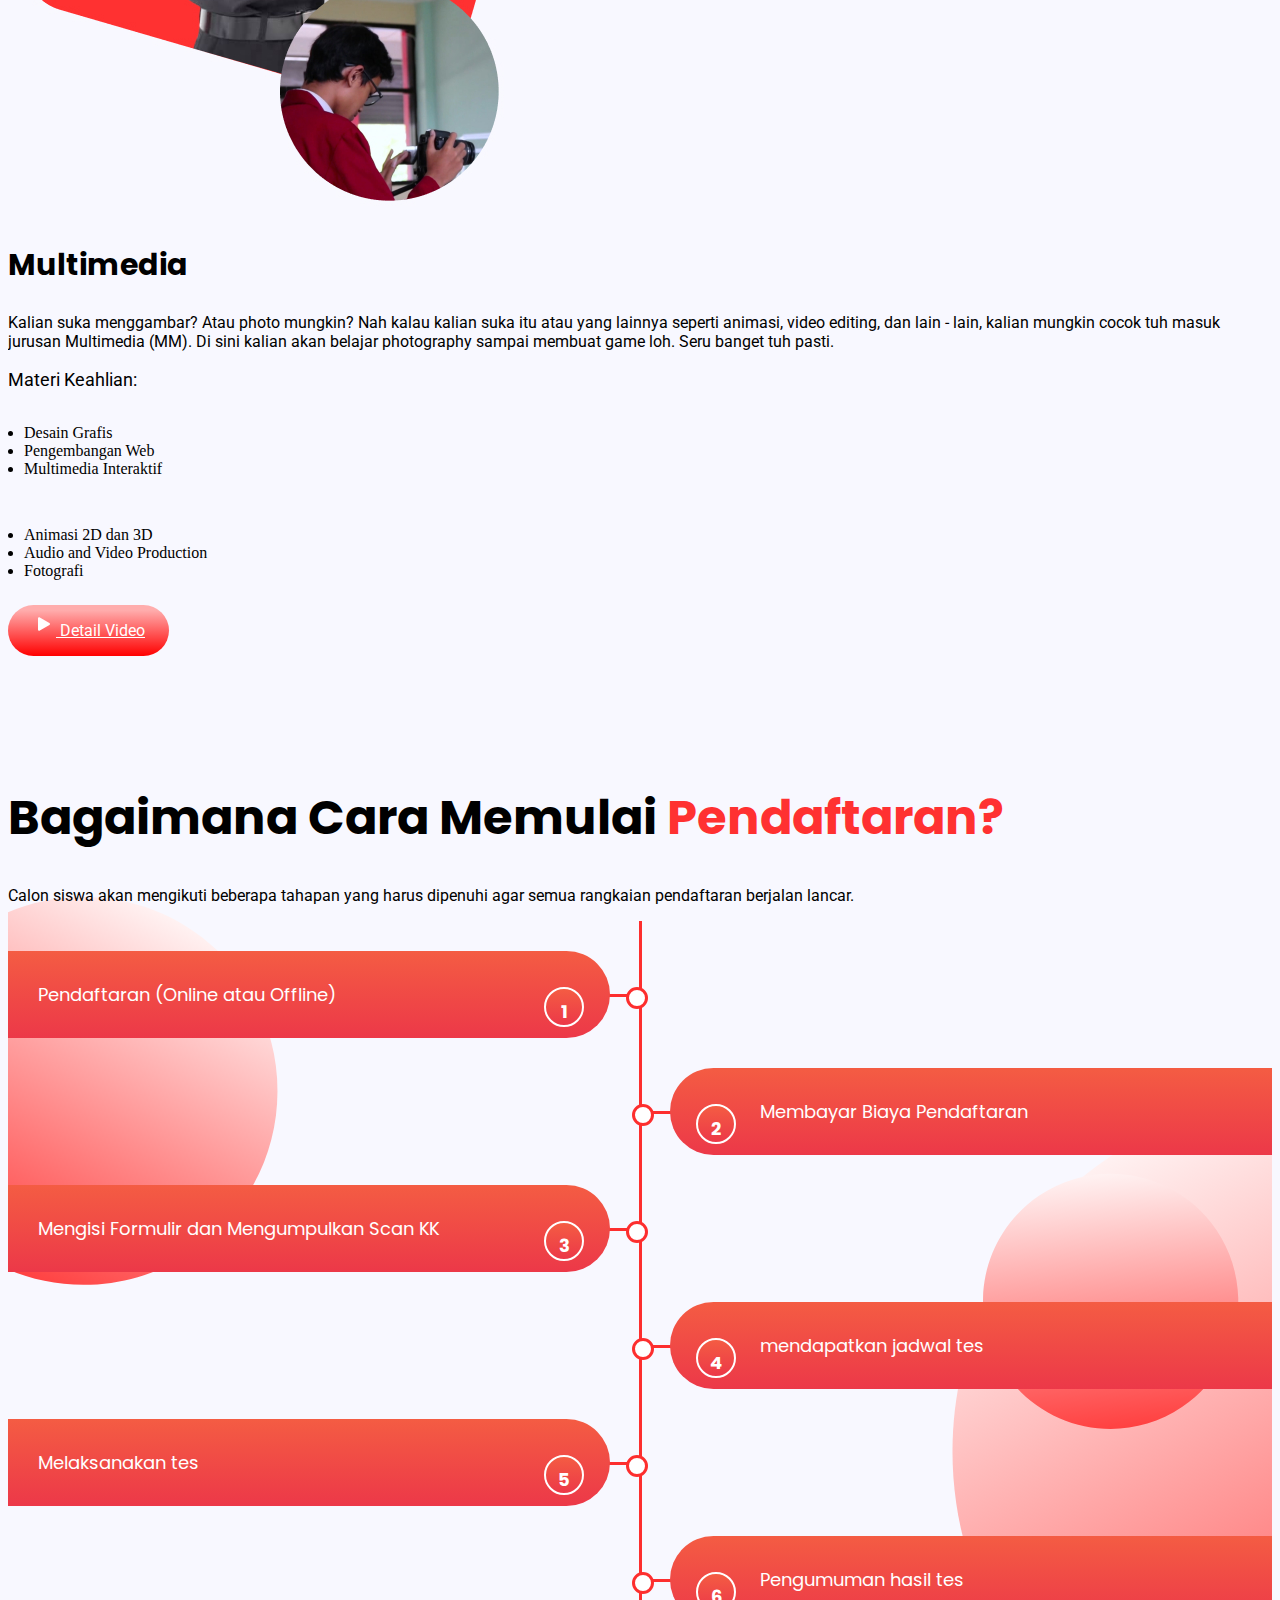
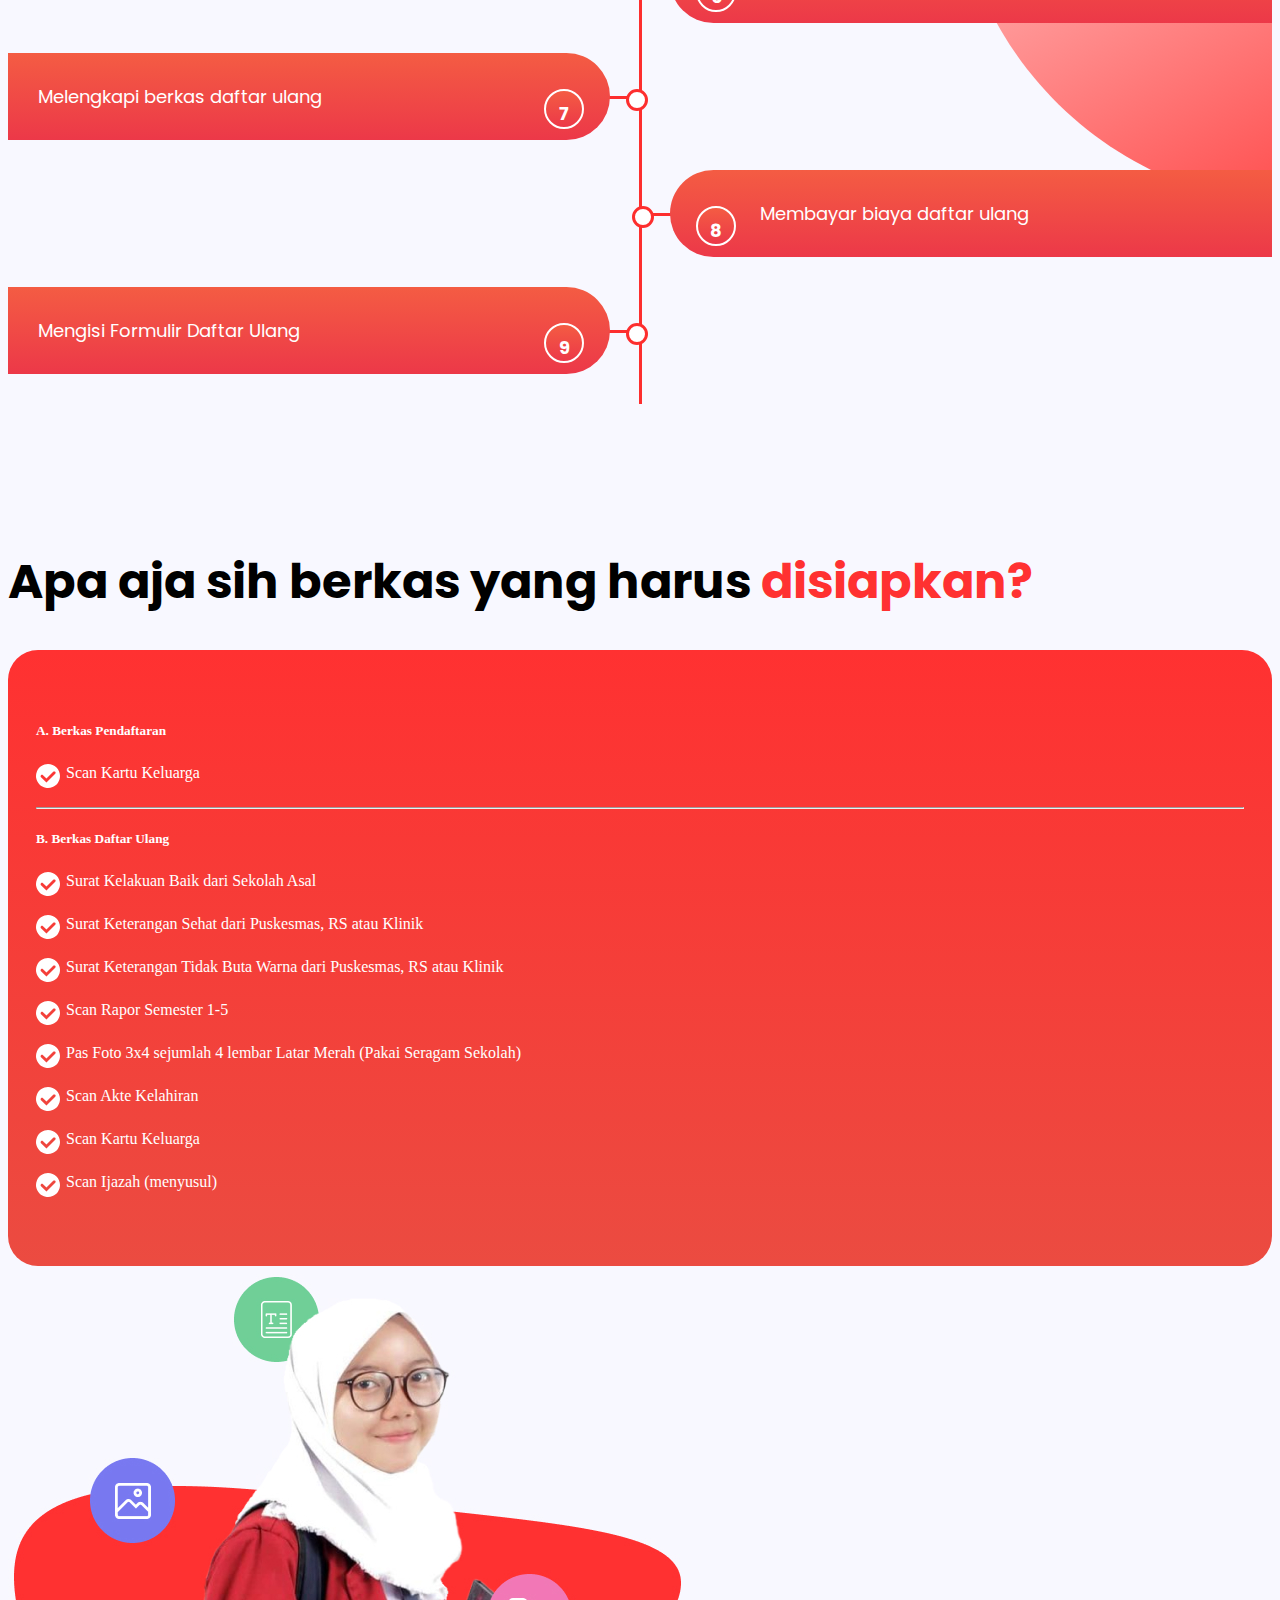
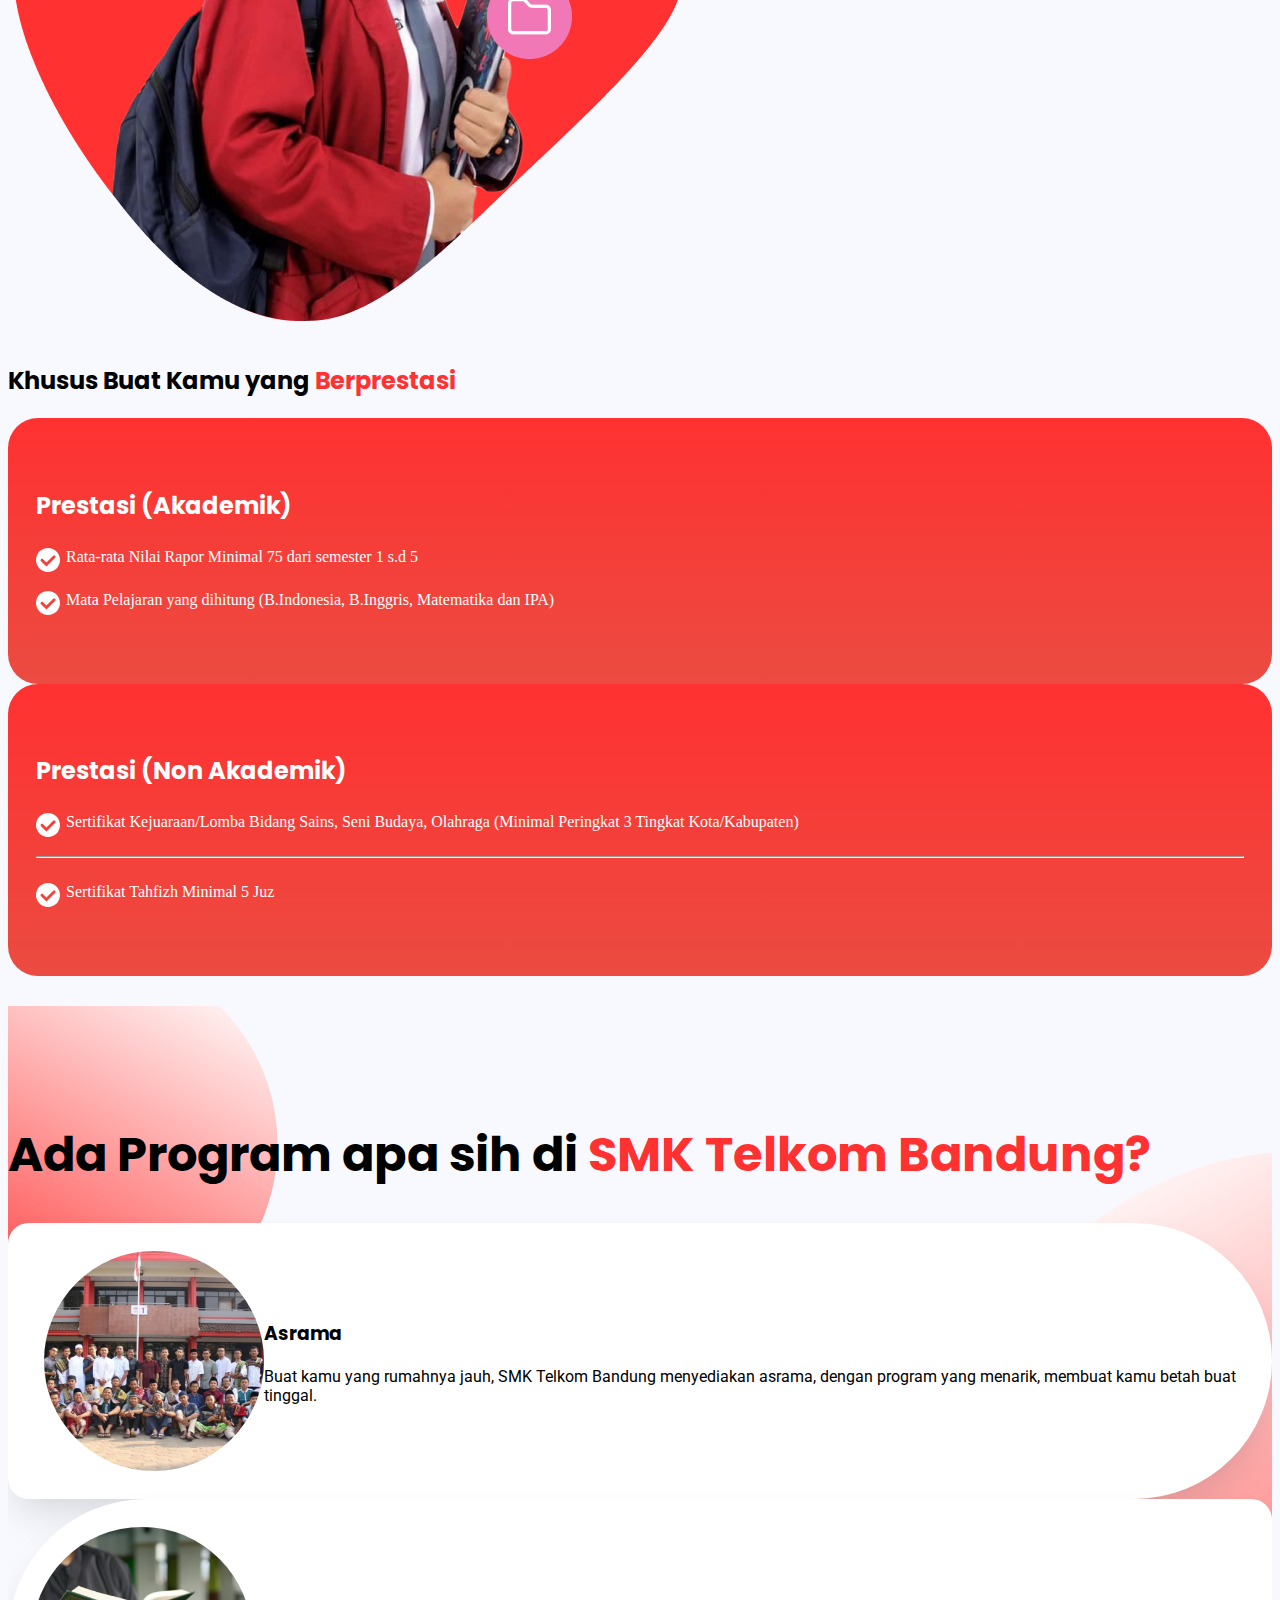
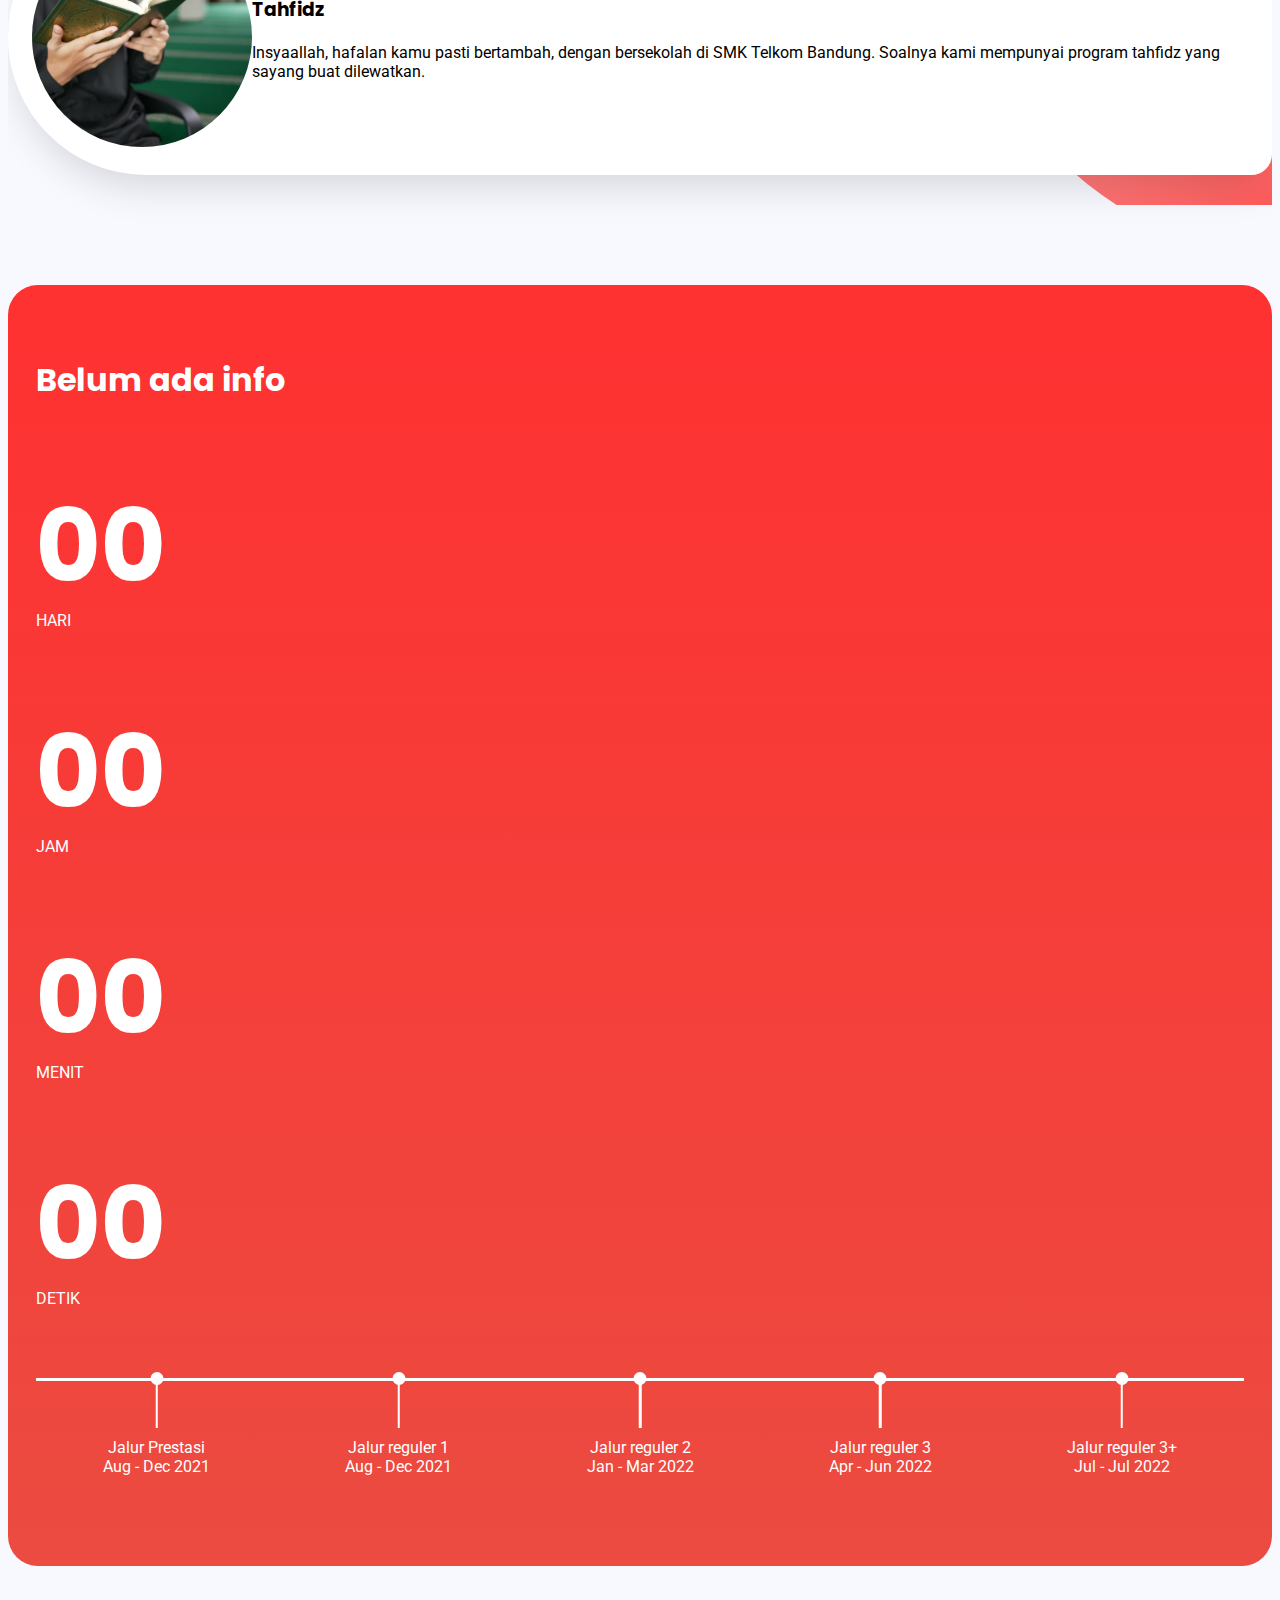
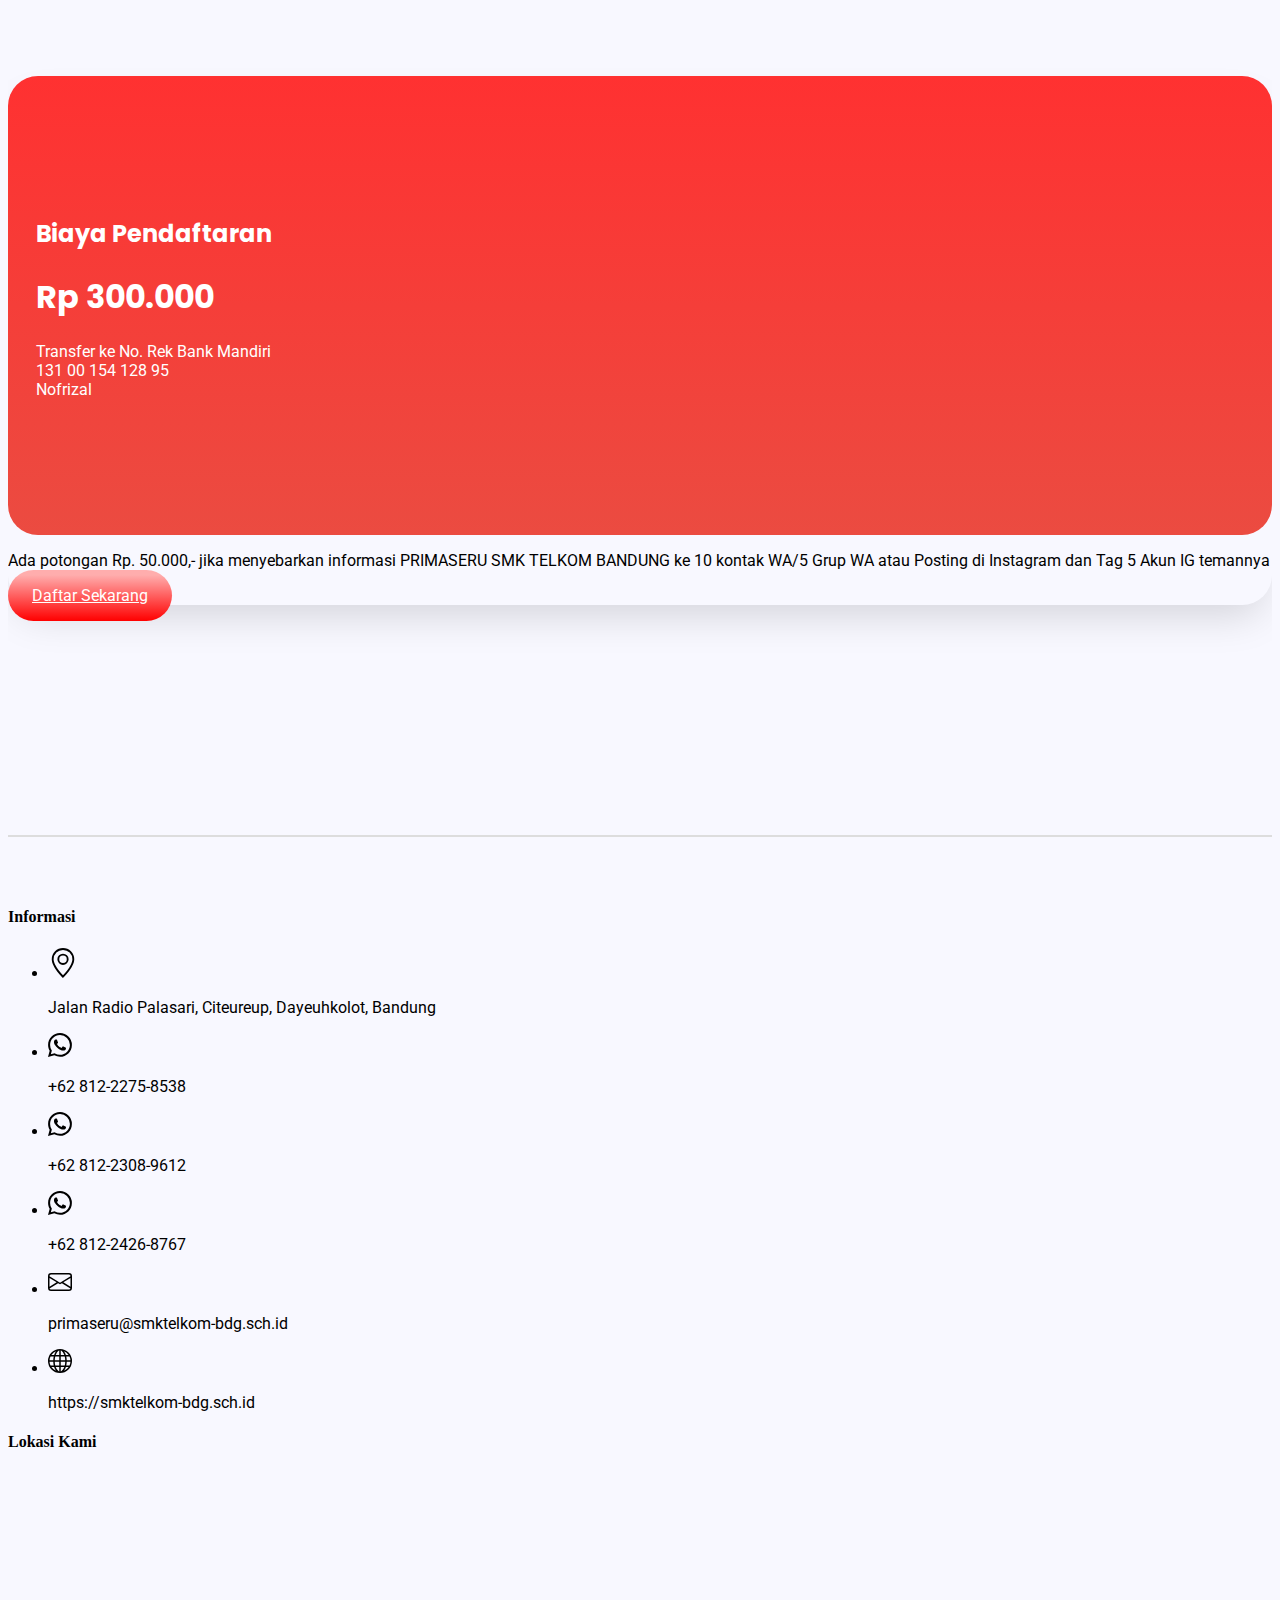
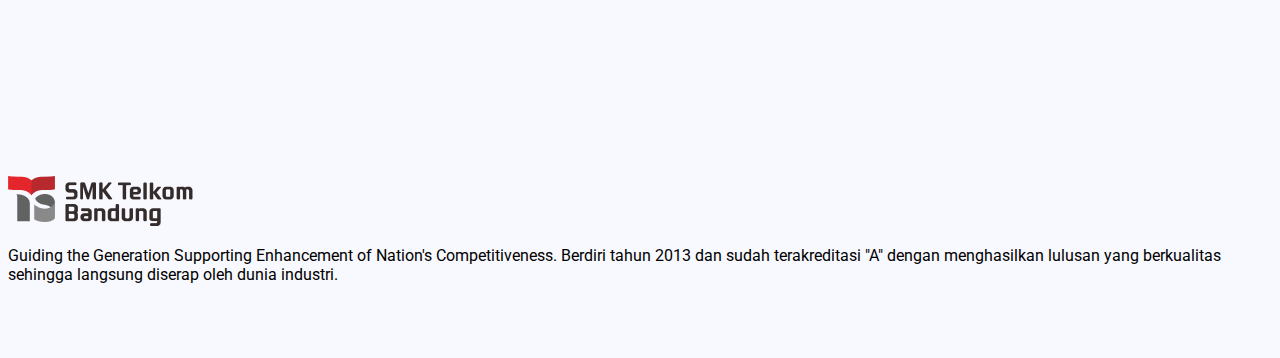
==== commit 98f346d8: "Edit section berkas" ====
--- a/index.html
+++ b/index.html
@@ -232,7 +232,7 @@
                             <div class="container-tl left">
                                 <h1 class="icon">3</h1>
                                 <div class="content">
-                                <h2>Mengisi Formulir</h2>
+                                <h2>Mengisi Formulir dan Mengumpulkan Scan KK</h2>
                                 </div>
                             </div>
                             <div class="container-tl right">
@@ -256,7 +256,7 @@
                             <div class="container-tl left">
                                 <h1 class="icon">7</h1>
                                 <div class="content">
-                                <h2>Melengkapi berkas daftar ulang/h2>
+                                <h2>Melengkapi berkas daftar ulang</h2>
                                 </div>
                             </div>
                             <div class="container-tl right">
@@ -288,15 +288,21 @@
                 <div class="row justify-content-center align-items-center">
                     <div class="col-lg-5 col-md-10">
                         <div class="card-berkas card-red-gradient">
+                            <h5>A. Berkas Pendaftaran</h5>
+                            <ul>
+                                <li>Scan Kartu Keluarga</li>
+                            </ul>
+                            <hr class="my-3">
+                            <h5>B. Berkas Daftar Ulang</h5>
                             <ul>
                                 <li>Surat Kelakuan Baik dari Sekolah Asal</li>
                                 <li>Surat Keterangan Sehat dari Puskesmas, RS atau Klinik</li>
                                 <li>Surat Keterangan Tidak Buta Warna dari Puskesmas, RS atau Klinik</li>
-                                <li>Foto Copy Rapor Semester 1-5</li>
+                                <li>Scan Rapor Semester 1-5</li>
                                 <li>Pas Foto 3x4 sejumlah 4 lembar Latar Merah (Pakai Seragam Sekolah)</li>
-                                <li>Foto Copy Akte Kelahiran</li>
-                                <li>Foto Copy Kartu Keluarga</li>
-                                <li>Foto Copy Ijazah (menyusul)</li>
+                                <li>Scan Akte Kelahiran</li>
+                                <li>Scan Kartu Keluarga</li>
+                                <li>Scan Ijazah (menyusul)</li>
                             </ul>
                         </div>
                     </div>
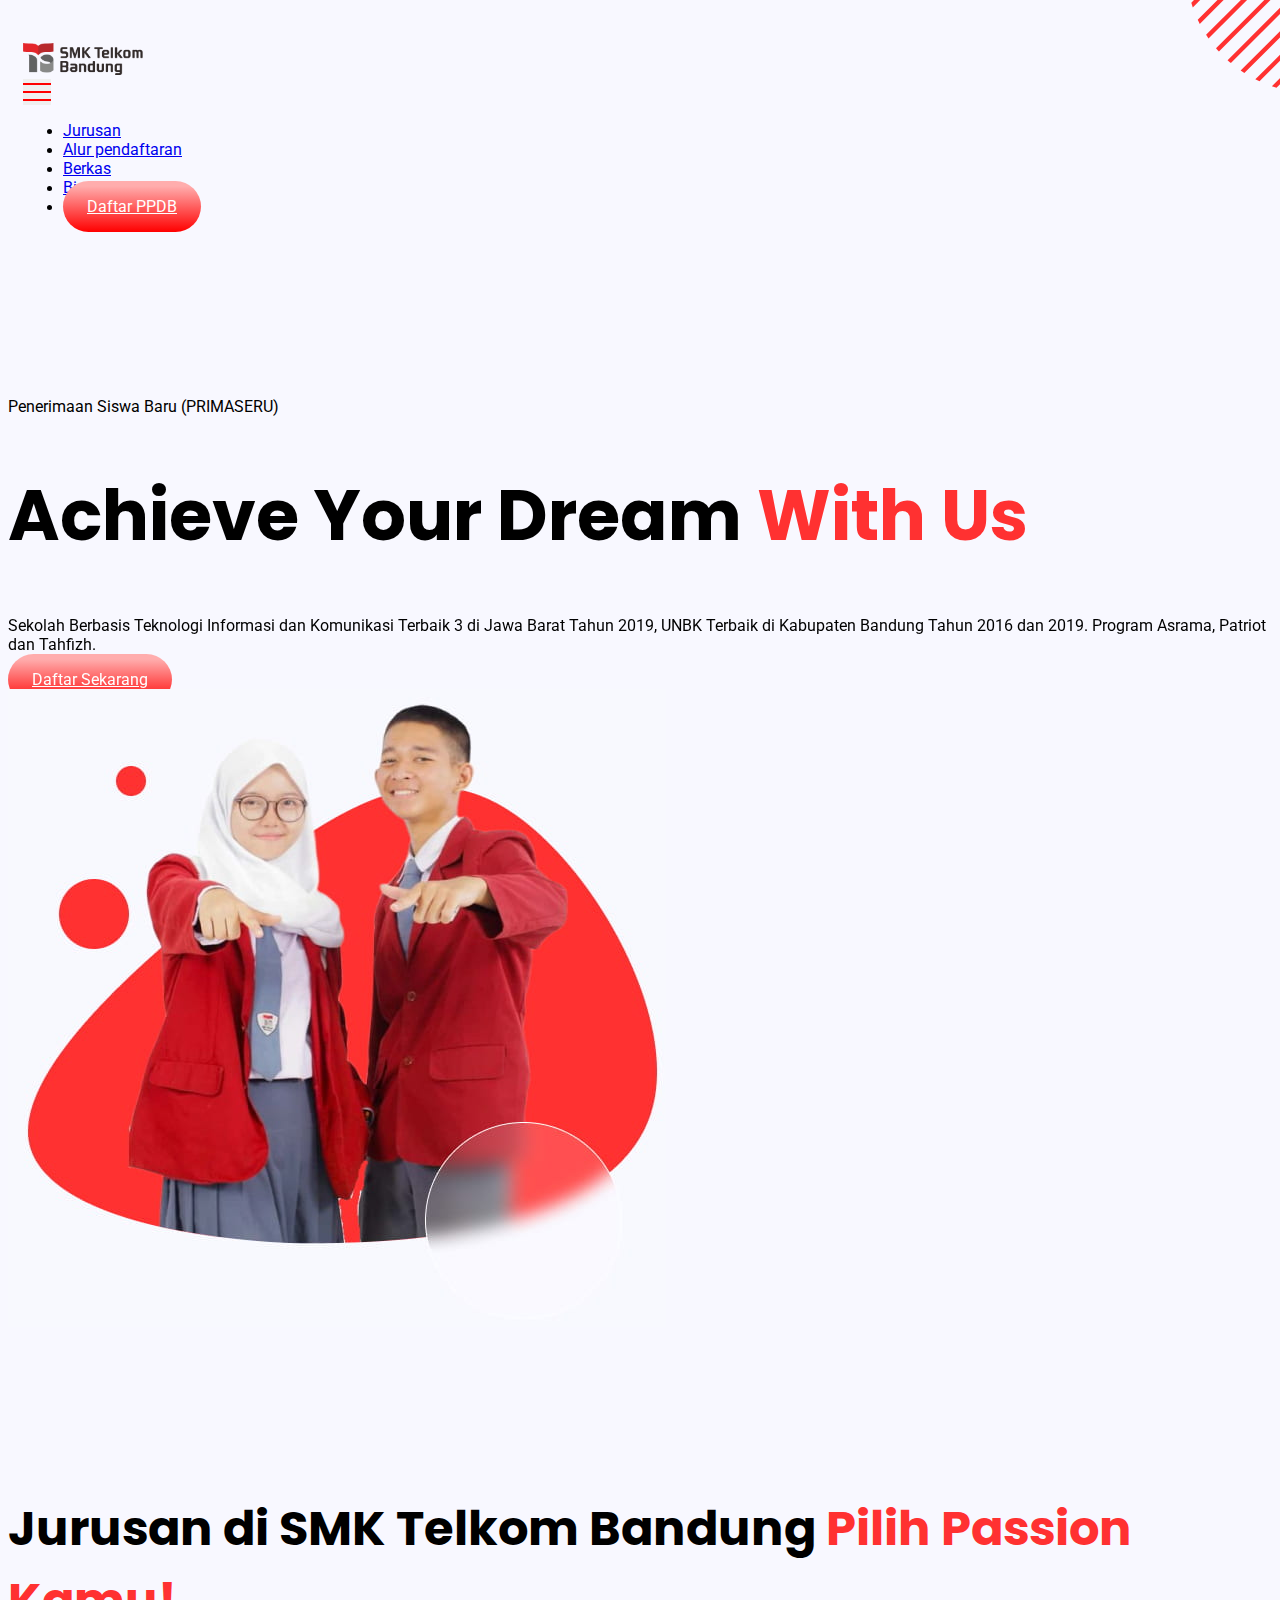
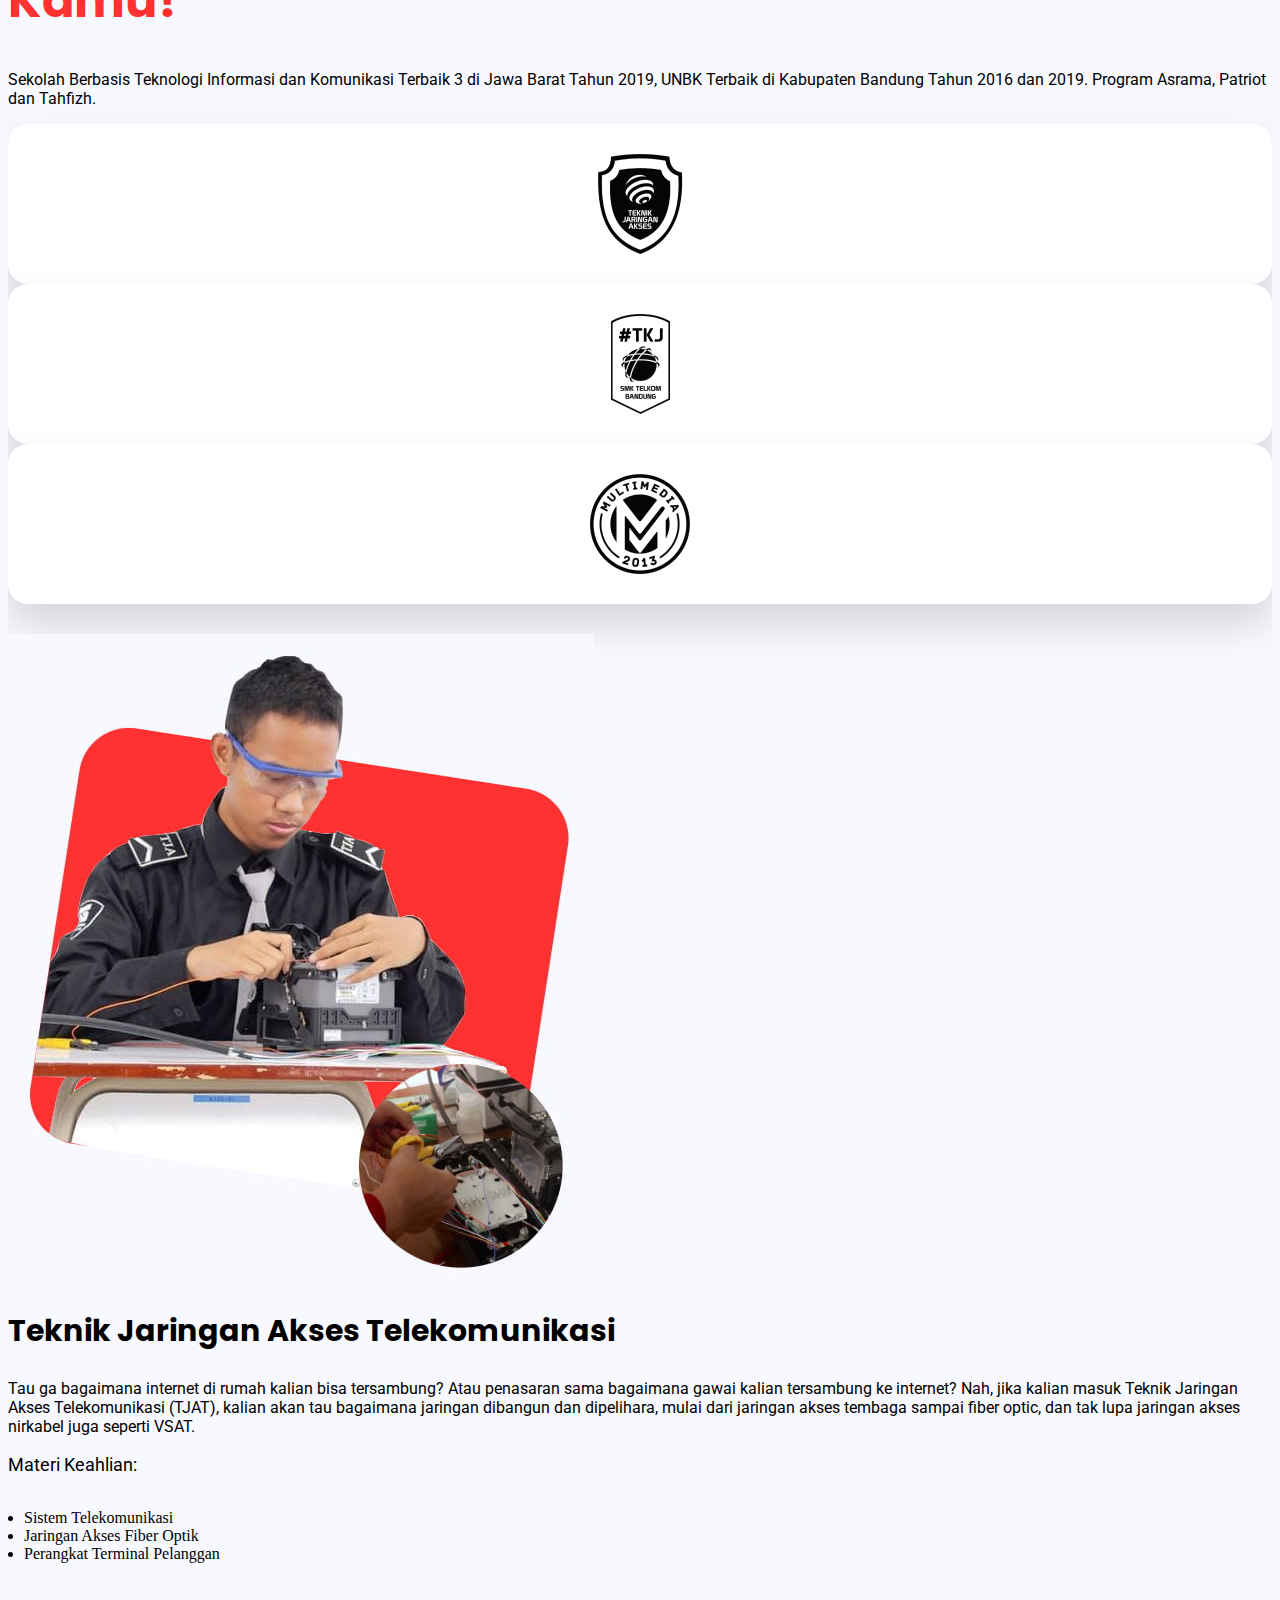
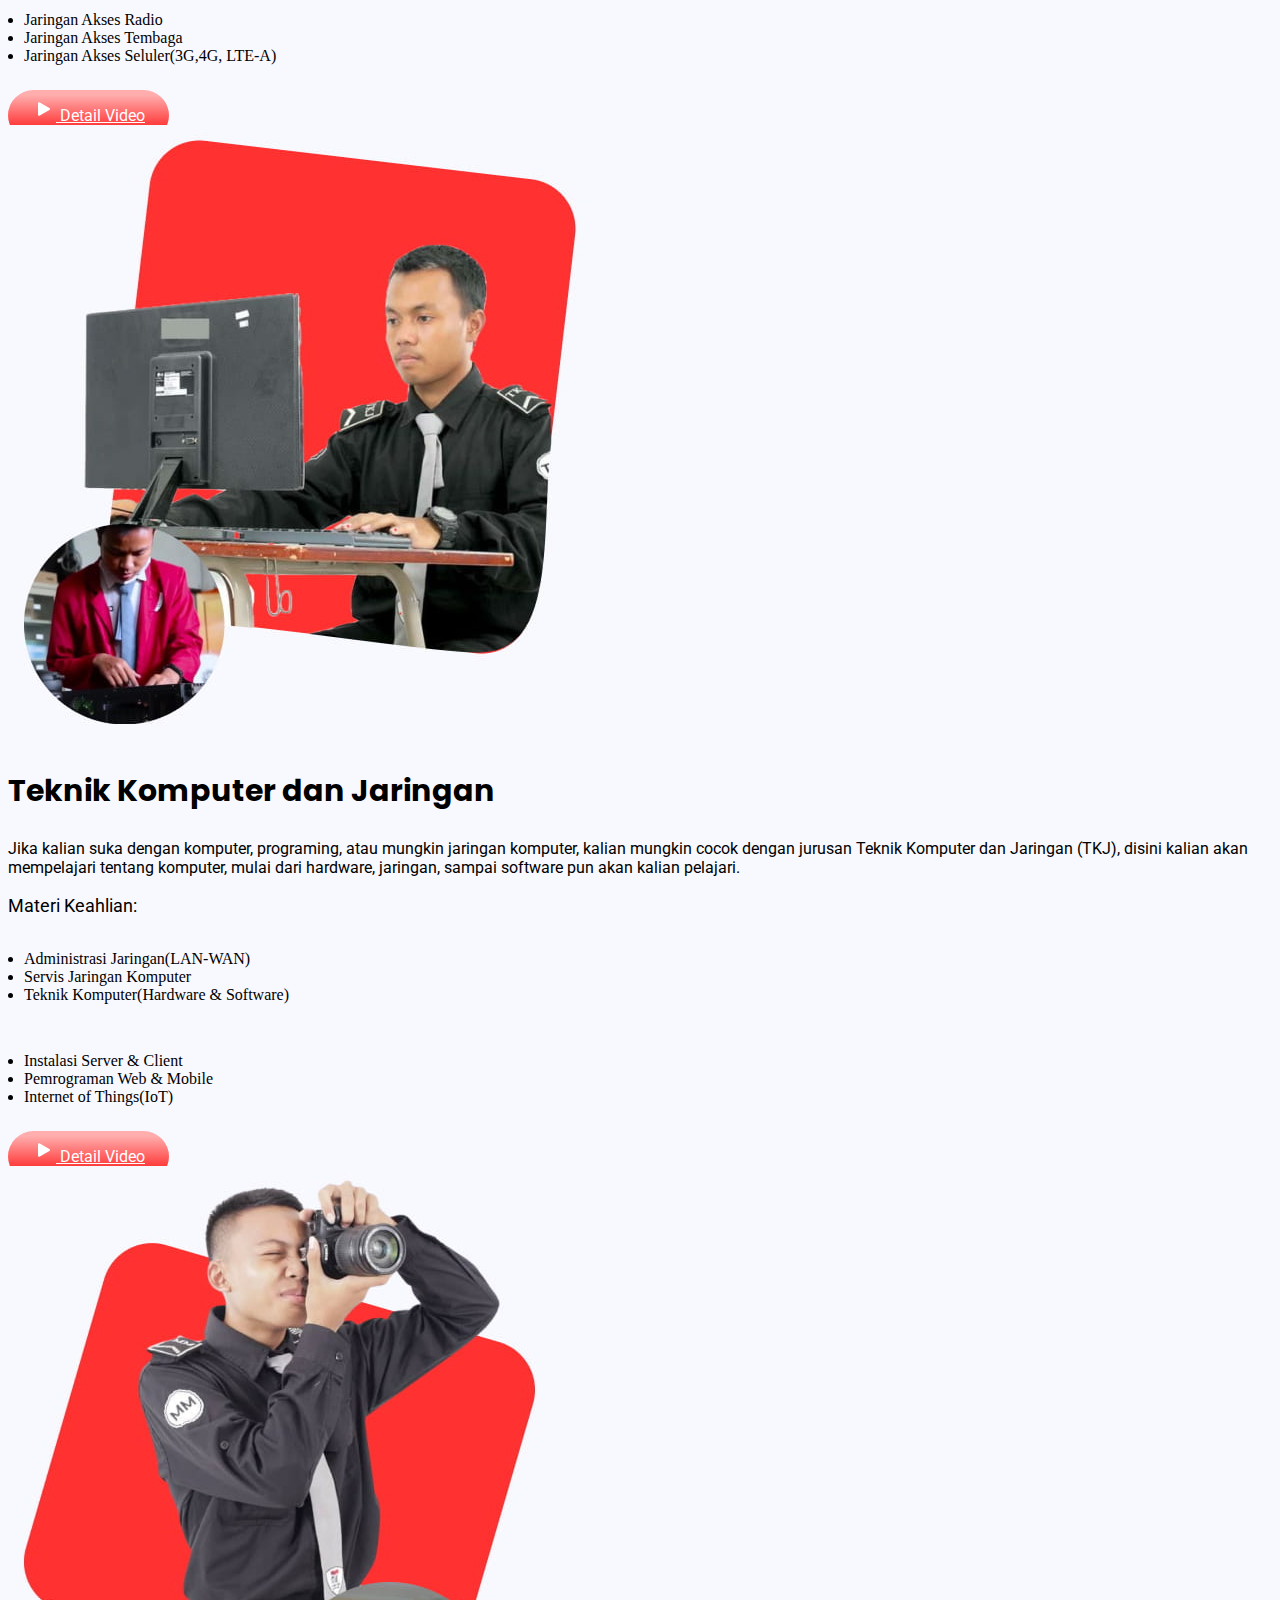
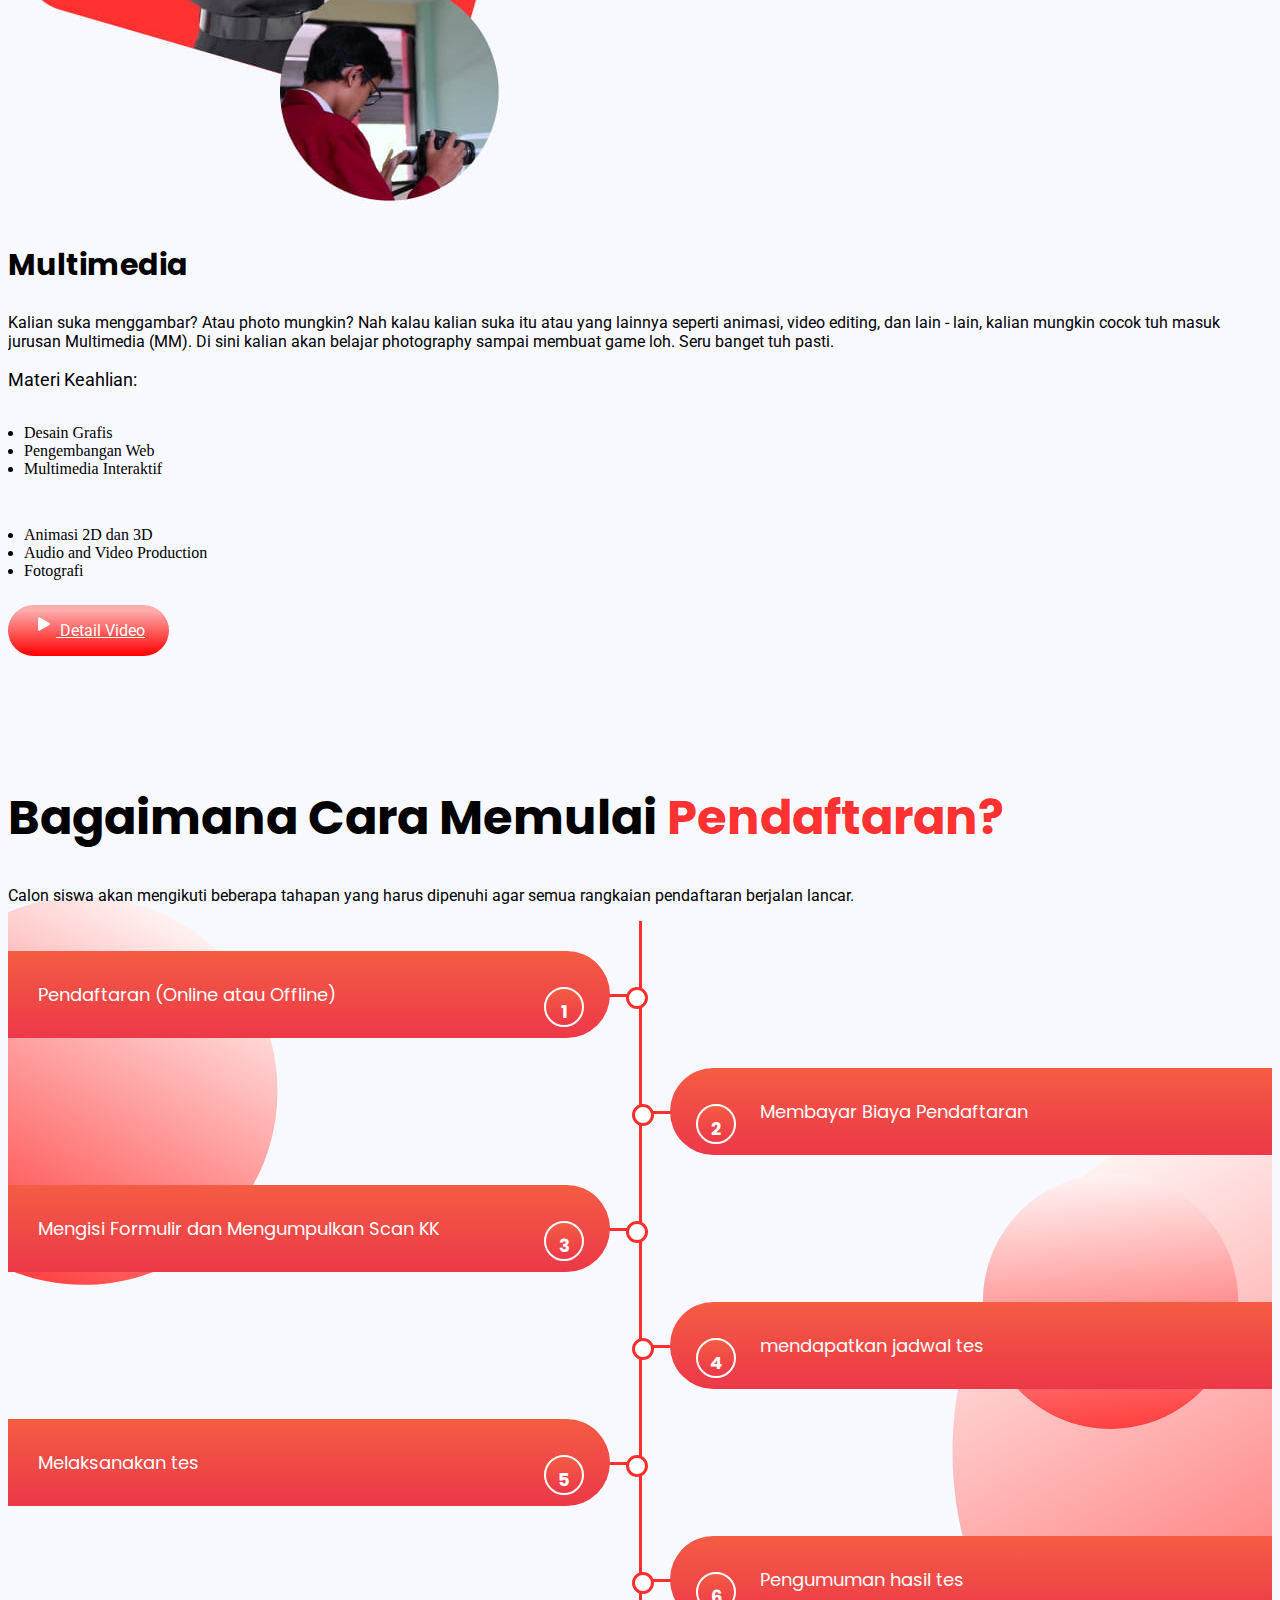
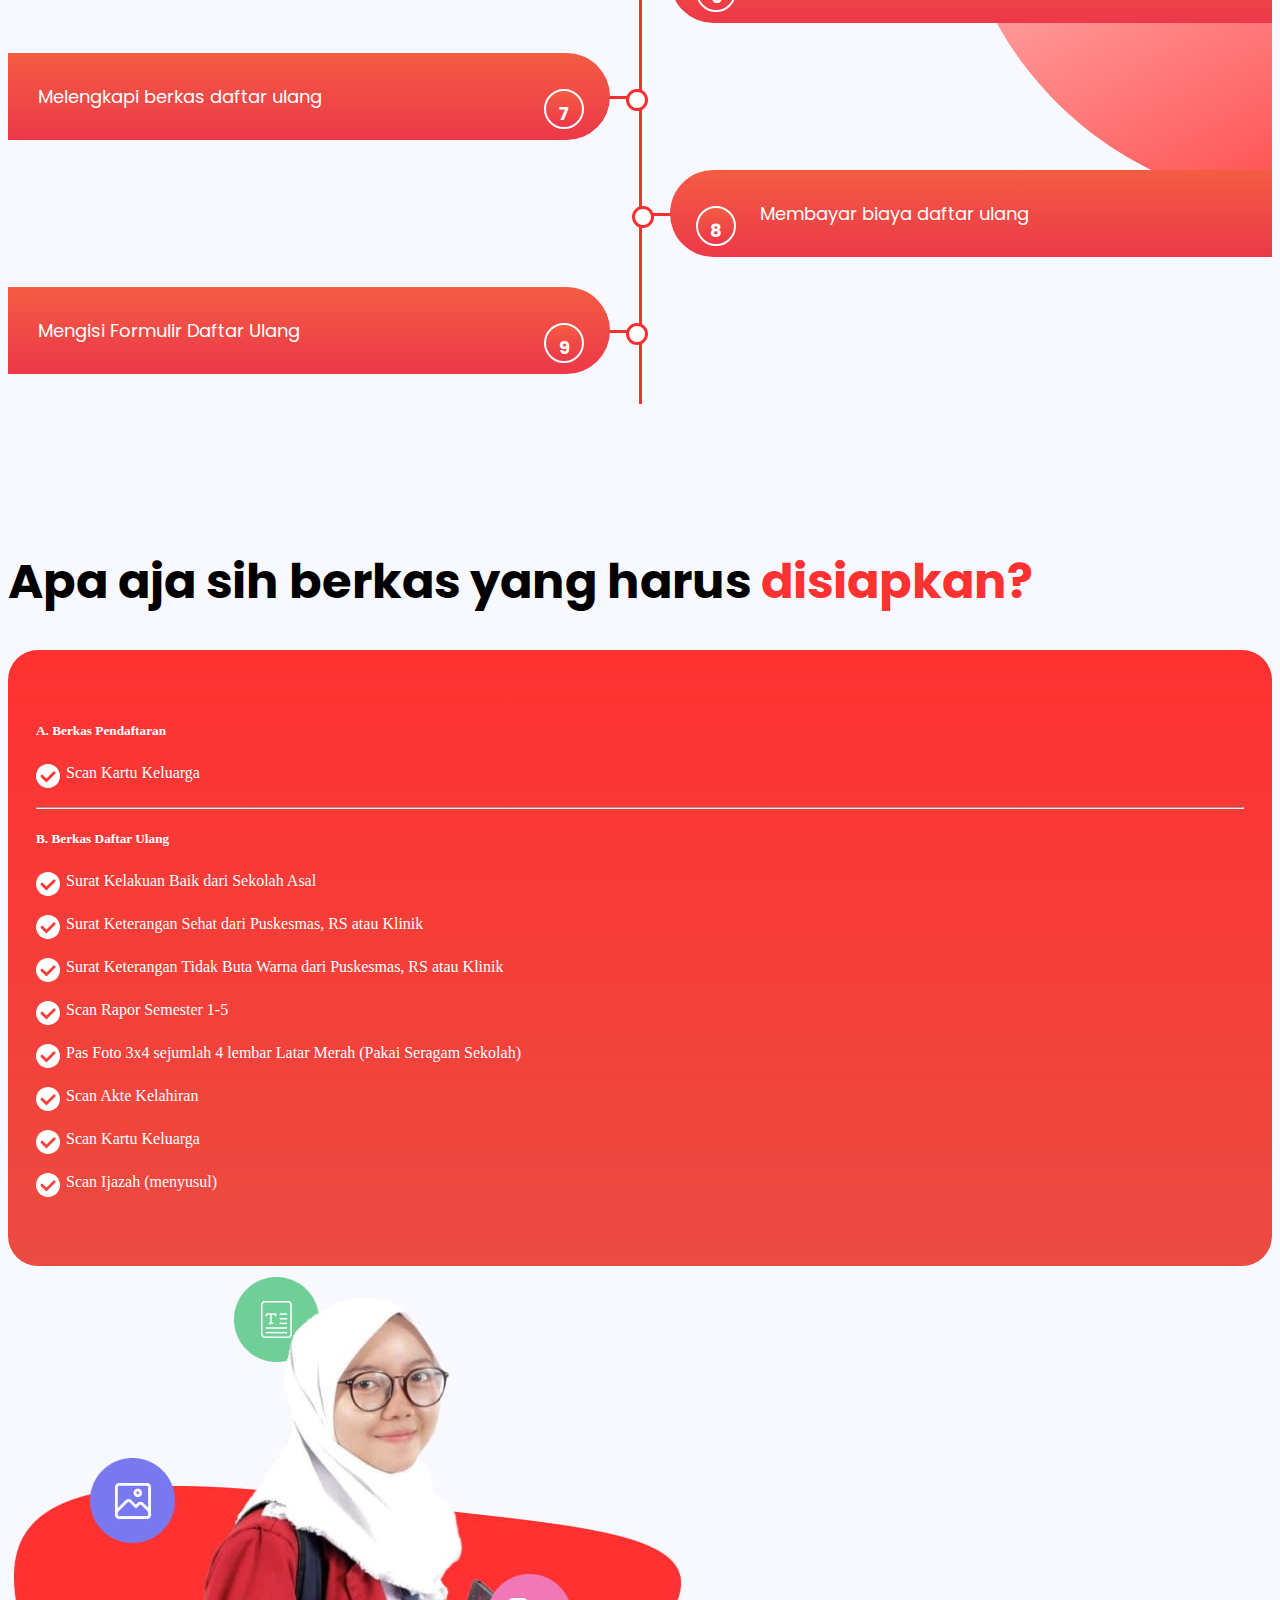
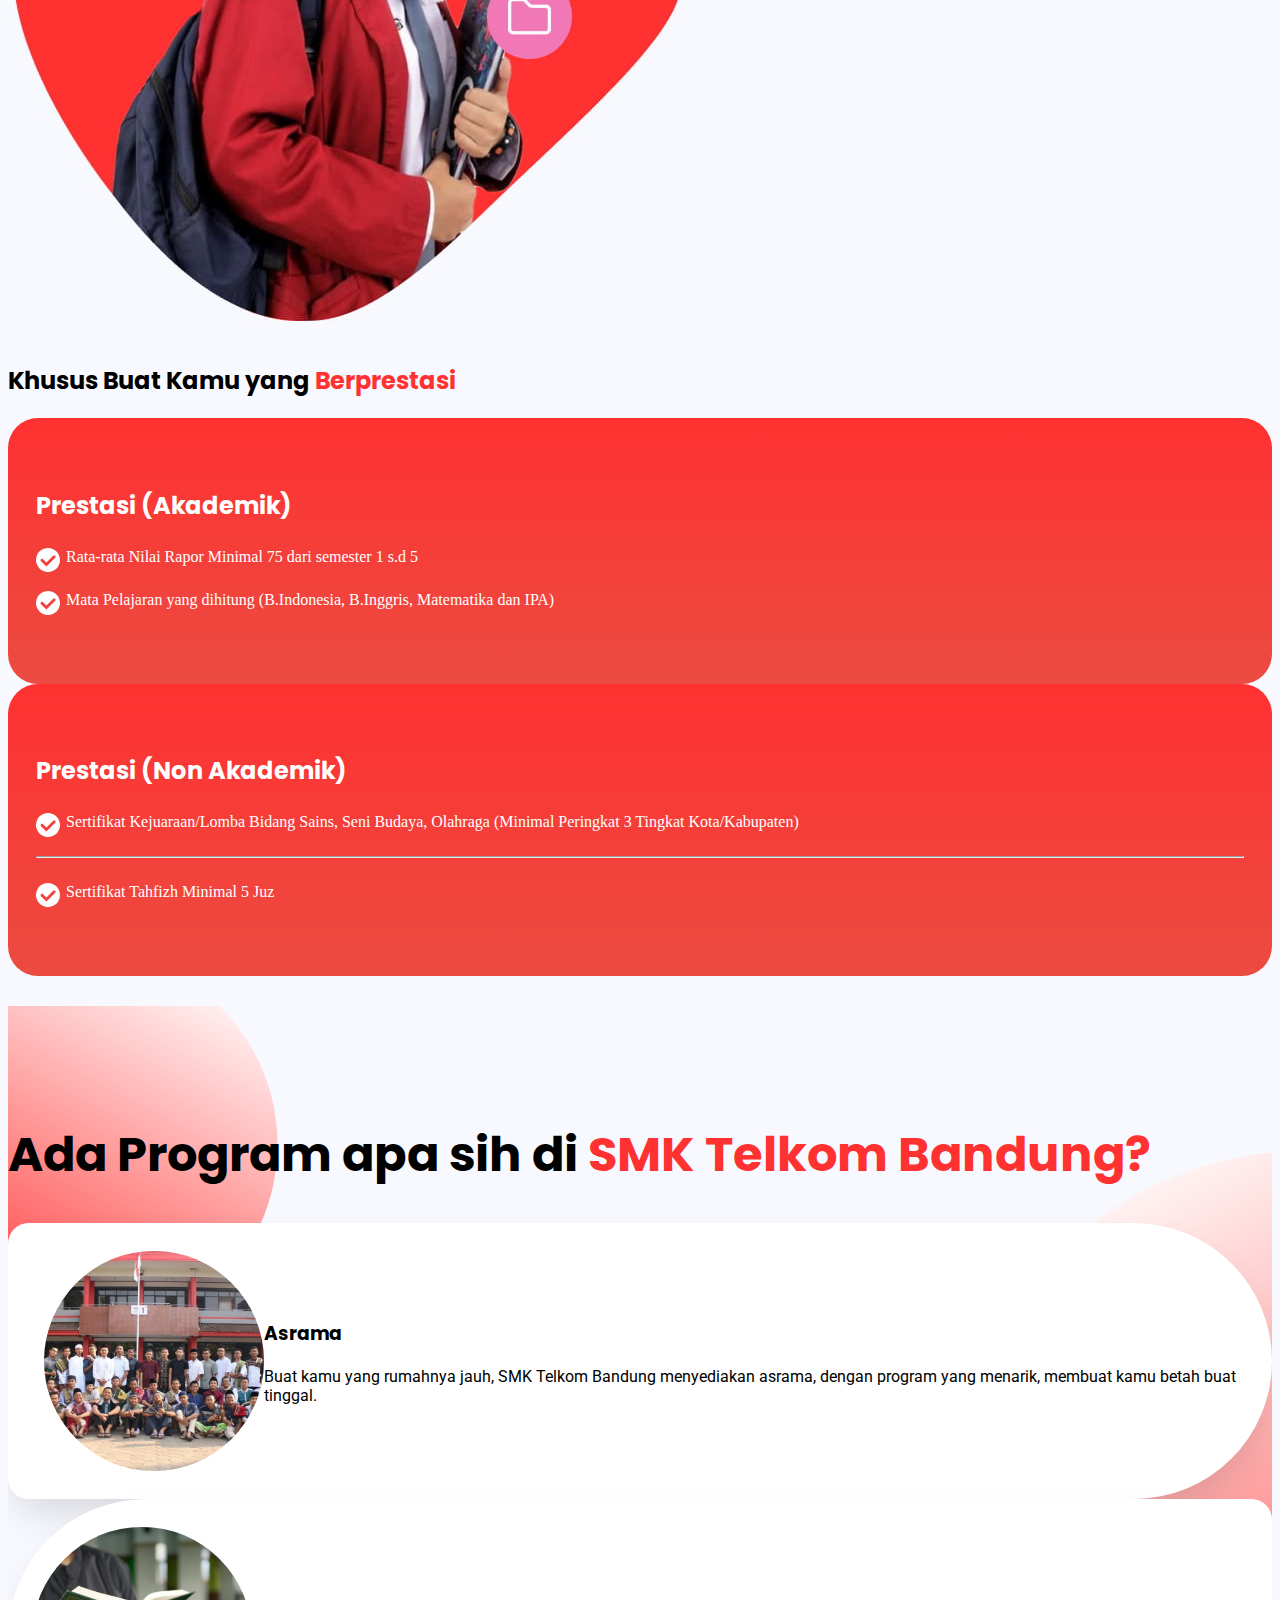
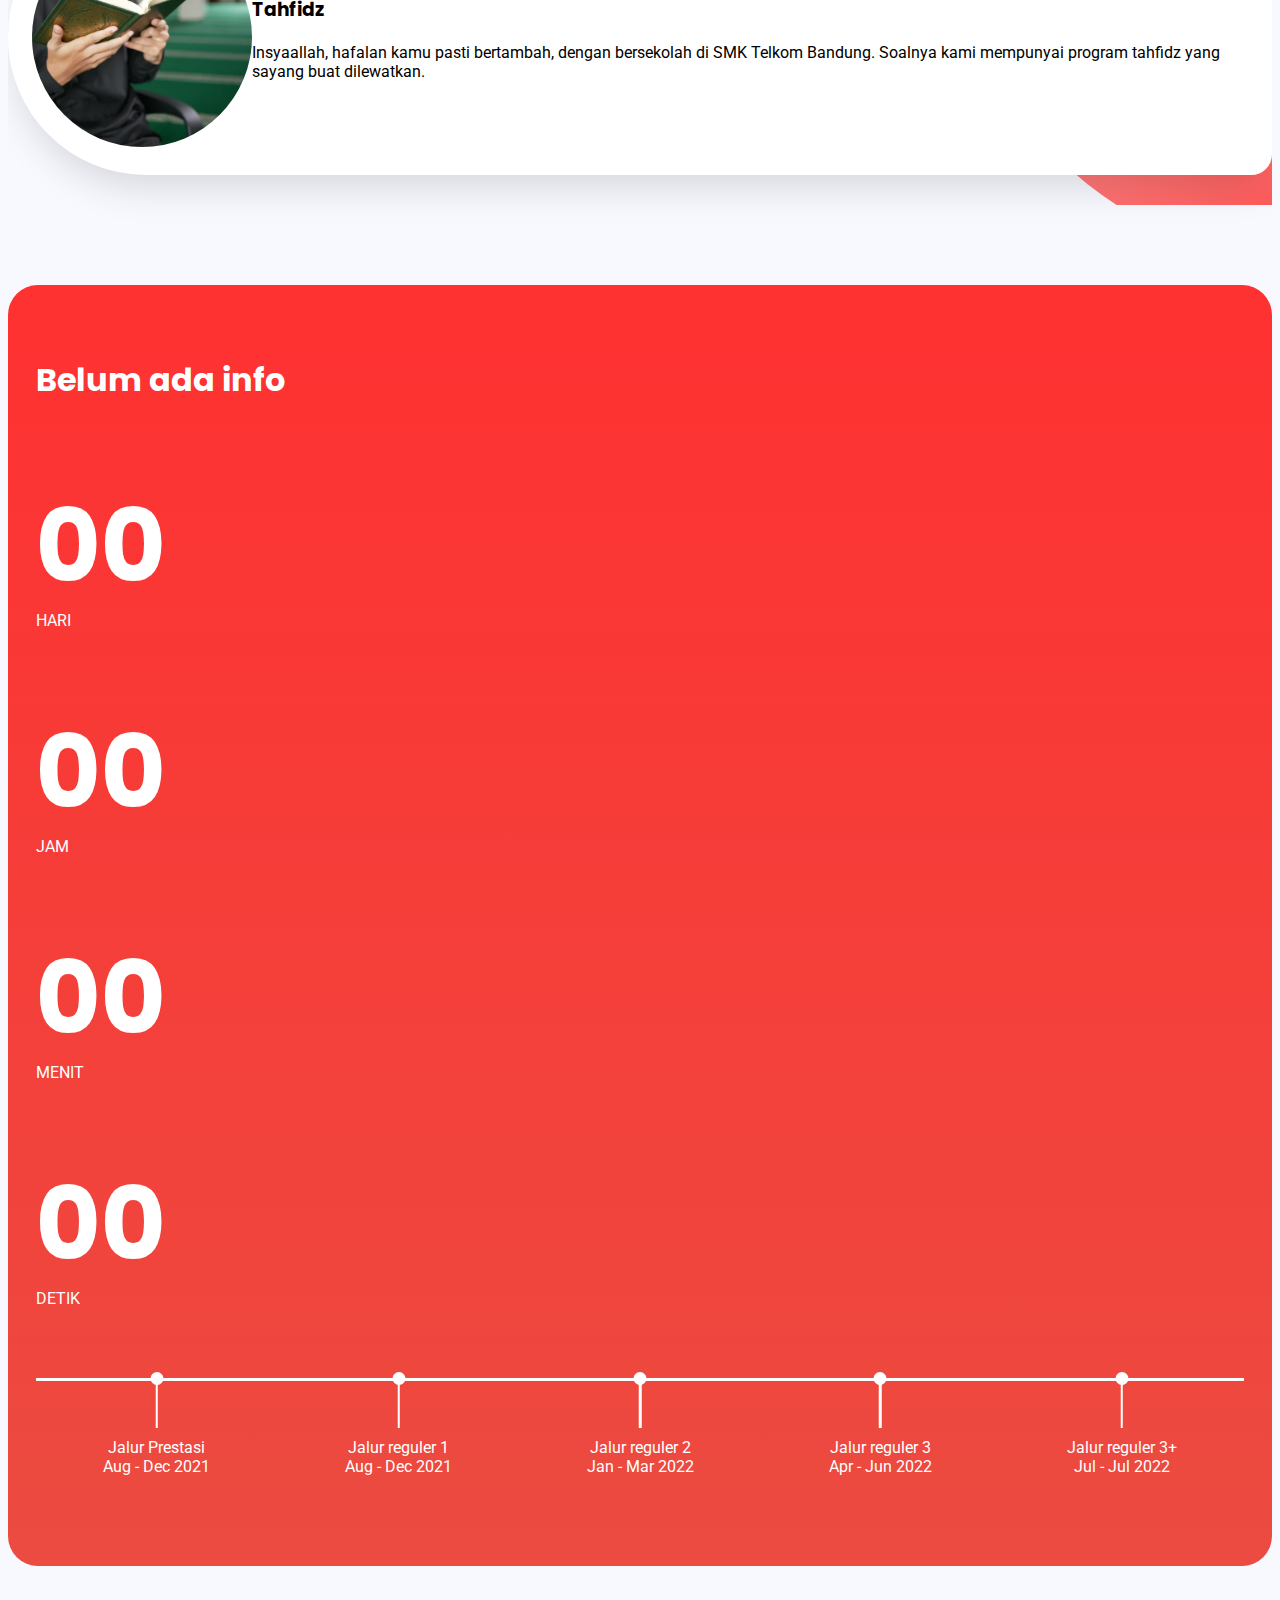
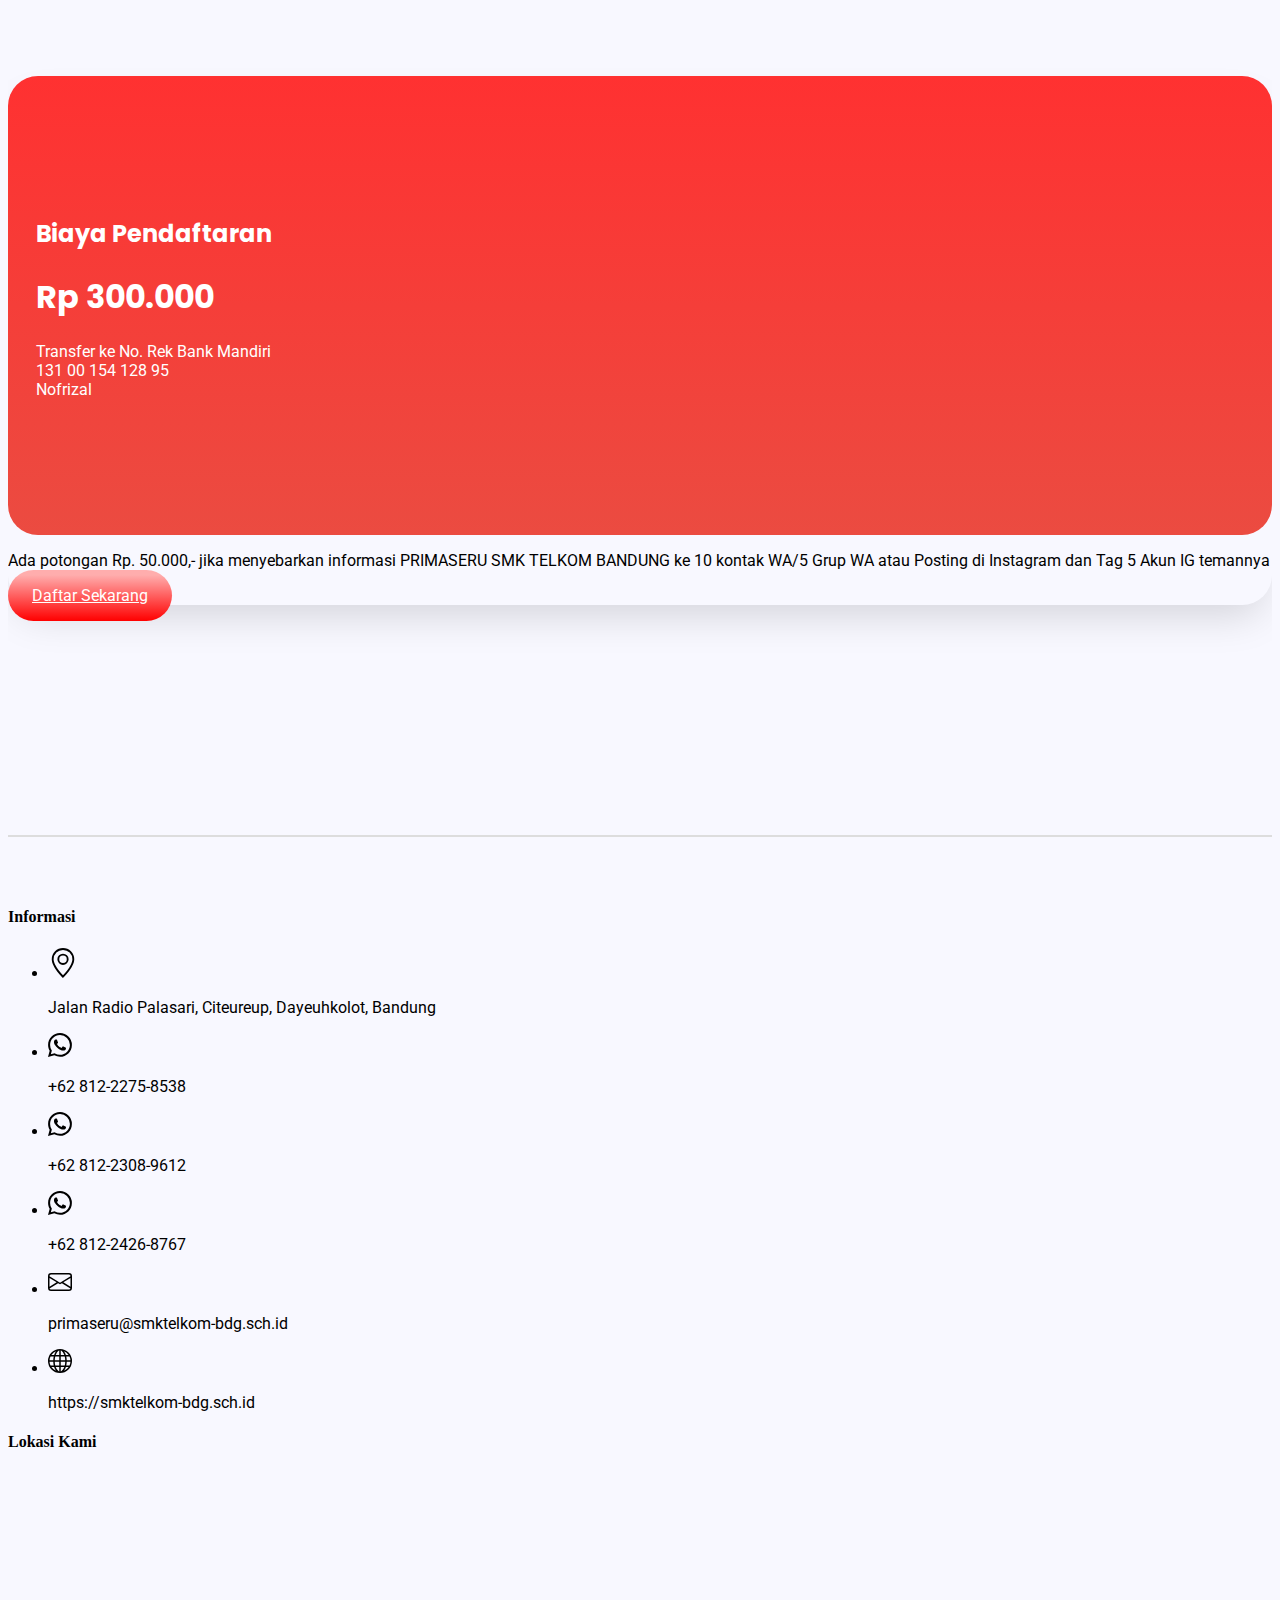
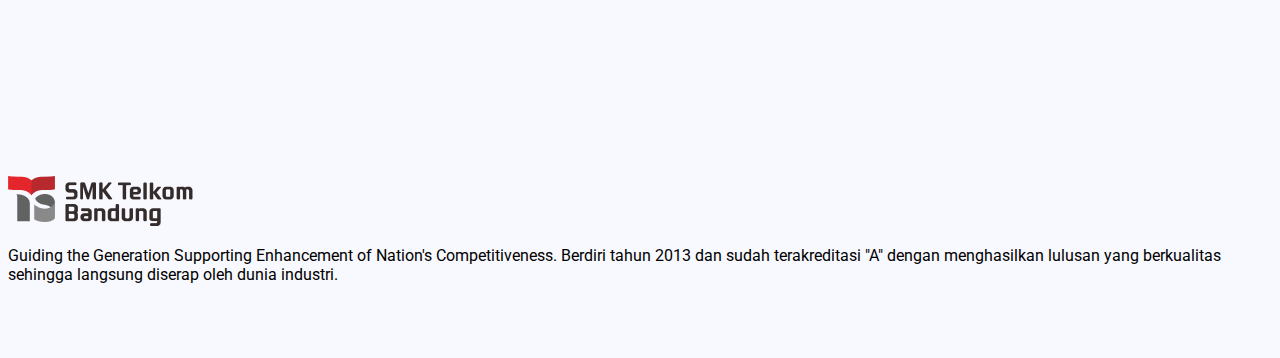
==== commit e2c3e2e7: "Optimize SEO" ====
--- a/index.html
+++ b/index.html
@@ -4,6 +4,7 @@
     <meta charset="UTF-8">
     <meta http-equiv="X-UA-Compatible" content="IE=edge">
     <meta name="viewport" content="width=device-width, initial-scale=1.0">
+    <meta name="description" content="PRIMASERU( Penerimaan Siswa Baru ) adalah Penerimaan Peserta Didik Baru SMK Telkom Bandung. Saat ini pendaftaran online sudah dibuka di web primaseru">
     <!-- CSS links -->
     <link rel="stylesheet" href="https://cdn.jsdelivr.net/npm/bootstrap@4.6.0/dist/css/bootstrap.min.css" integrity="sha384-B0vP5xmATw1+K9KRQjQERJvTumQW0nPEzvF6L/Z6nronJ3oUOFUFpCjEUQouq2+l" crossorigin="anonymous">
     <link href="https://unpkg.com/aos@2.3.1/dist/aos.css" rel="stylesheet">
@@ -14,7 +15,7 @@
     <link rel="preconnect" href="https://fonts.gstatic.com" crossorigin>
     <link href="https://fonts.googleapis.com/css2?family=Poppins:wght@400;700&family=Roboto:wght@400;500;700&display=swap" rel="stylesheet">
 
-    <title>PRIMASERU | SMK-TEL BDG</title>
+    <title>PRIMASERU - Penerimaan Peserta Didik Baru SMK Telkom Bandung</title>
 </head>
 <body>
     <div id="app">
@@ -22,7 +23,7 @@
     <nav class="navbar navbar-expand-lg navbar-light fixed-top">
         <div class="container">
             <a class="navbar-brand" href="#">
-                <img src="images/logo.png" width="120" alt="">
+                <img src="images/logo.png" width="120" alt="Logo navbar">
             </a>
             <button class="navbar-toggler" type="button" data-toggle="collapse" data-target="#navbarNav" aria-controls="navbarNav" aria-expanded="false" aria-label="Toggle navigation">
                 <div class="hamburger-line"></div>
@@ -85,17 +86,17 @@
                         <div class="row">
                             <div class="col-4">
                                 <div class="box-jurusan">
-                                    <img src="images/logo-tjat.png" alt="">
+                                    <img src="images/logo-tjat.png" alt="Jurusan Teknik Jaringan Akses Telekomunikasi (TJAT)">
                                 </div>
                             </div>
                             <div class="col-4">
                                 <div class="box-jurusan">
-                                    <img src="images/logo-tkj.png" alt="">
+                                    <img src="images/logo-tkj.png" alt="jurusan Teknik Komputer dan Jaringan (TKJ)">
                                 </div>
                             </div>
                             <div class="col-4">
                                 <div class="box-jurusan">
-                                    <img src="images/logo-mm.png" alt="">
+                                    <img src="images/logo-mm.png" alt="jurusan Multimedia (MM)">
                                 </div>
                             </div>
                         </div>
@@ -110,7 +111,7 @@
 
                 <div class="row align-items-center my-5 py-5 my-lg-4 py-lg-4 justify-content-center">
                     <div class="col-lg-6 col-md-10 order-lg-2 mb-3">
-                        <img src="images/tjat.jpg" class="w-100" alt="">
+                        <img src="images/tjat.jpg" class="w-100" alt="Kegiatan jurusan TJAT">
                     </div>
                     <div class="col-lg-6 col-md-10 order-lg-1">
                         <article>
@@ -141,7 +142,7 @@
 
                 <div class="row align-items-center my-5 py-5 my-lg-4 py-lg-4 my-lg- justify-content-center">
                     <div class="col-lg-6 col-md-10 mb-3">
-                        <img src="images/tkj.jpg" class="w-100" alt="">
+                        <img src="images/tkj.jpg" class="w-100" alt="Kegiatan jurusan TKJ">
                     </div>
                     <div class="col-lg-6 col-md-10">
                         <article>
@@ -172,7 +173,7 @@
 
                 <div class="row align-items-center my-5 py-5 my-lg-4 py-lg-4 my-lg- justify-content-center">
                     <div class="col-lg-6 col-md-10 order-lg-2 mb-3">
-                        <img src="images/multimedia.jpg" class="w-100" alt="">
+                        <img src="images/multimedia.jpg" class="w-100" alt="Kegiatan jurusan MM">
                     </div>
                     <div class="col-lg-6 col-md-10 order-lg-1">
                         <article>
@@ -307,7 +308,7 @@
                         </div>
                     </div>
                     <div class="col-lg-7 col-md-10 pl-lg-5 d-none d-lg-block">
-                        <img src="images/berkas-section.jpg" class="w-100" alt="">
+                        <img src="images/berkas-section.jpg" class="w-100" alt="Daftar berkas">
                     </div>
                 </div>
 
@@ -317,7 +318,7 @@
                     </div>
                 </div>
                 <div class="row align-self-stretch justify-content-center position-relative">
-                    <img src="images/pattern-3.svg" class="pattern-section-5" alt="">
+                    <img src="images/pattern-3.svg" class="pattern-section-5">
                     <div class="col-lg-6 col-md-10 mb-4 mb-lg-0 ">
                         <div class="card-berkas card-red-gradient">
                             <h2>Prestasi (Akademik)</h2>
@@ -353,7 +354,7 @@
                 <div class="row ">
                     <div class="col-lg-8 col-md-12">
                         <div class="card-program my-4">
-                            <img src="images/asrama.jpg" class="mb-4 mb-md-0 order-md-2" alt="">
+                            <img src="images/asrama.jpg" class="mb-4 mb-md-0 order-md-2" alt="Program asrama">
                             <div class="pr-4">
                                 <h3 class="font-weight-bold order-md-1">Asrama</h3>
                                 <p>Buat kamu yang rumahnya jauh, SMK Telkom Bandung menyediakan asrama, dengan program yang menarik, membuat kamu betah buat tinggal.</p>
@@ -363,7 +364,7 @@
 
                     <div class="col-lg-8 col-md-12 ml-auto">
                         <div class="card-program my-4 right">
-                            <img src="images/tahfidz.jpg" class="mb-4 mb-md-0" alt="">
+                            <img src="images/tahfidz.jpg" class="mb-4 mb-md-0" alt="Program tahfidz">
                             <div class="pl-4">
                                 <h3 class="font-weight-bold">Tahfidz</h3>
                                 <p>Insyaallah, hafalan kamu pasti bertambah, dengan bersekolah di SMK Telkom Bandung. Soalnya kami mempunyai program tahfidz yang sayang buat dilewatkan.</p>
@@ -518,7 +519,7 @@
                     <iframe class="w-100" height="300" src="https://www.google.com/maps/embed?pb=!1m18!1m12!1m3!1d3960.304805041355!2d107.62461351436788!3d-6.973320370218472!2m3!1f0!2f0!3f0!3m2!1i1024!2i768!4f13.1!3m3!1m2!1s0x2e68e9abfaadb37f%3A0x7245c560108cfac8!2sSMK%20Telkom%20Bandung!5e0!3m2!1sid!2sid!4v1626538528846!5m2!1sid!2sid" style="border:0;" allowfullscreen="" loading="lazy"></iframe>
                 </div>
                 <div class="col-lg-4 col-md-6 mt-5 mt-lg-0 order-lg-1">
-                    <img src="images/logo.png" class="img-fluid mb-4" alt="">
+                    <img src="images/logo.png" class="img-fluid mb-4" alt="logo footer">
                     <p>Guiding the Generation Supporting Enhancement of Nation's Competitiveness. Berdiri tahun 2013 dan sudah terakreditasi "A" dengan menghasilkan lulusan yang berkualitas sehingga langsung diserap oleh dunia industri.</p>
                 </div>
             </div>
